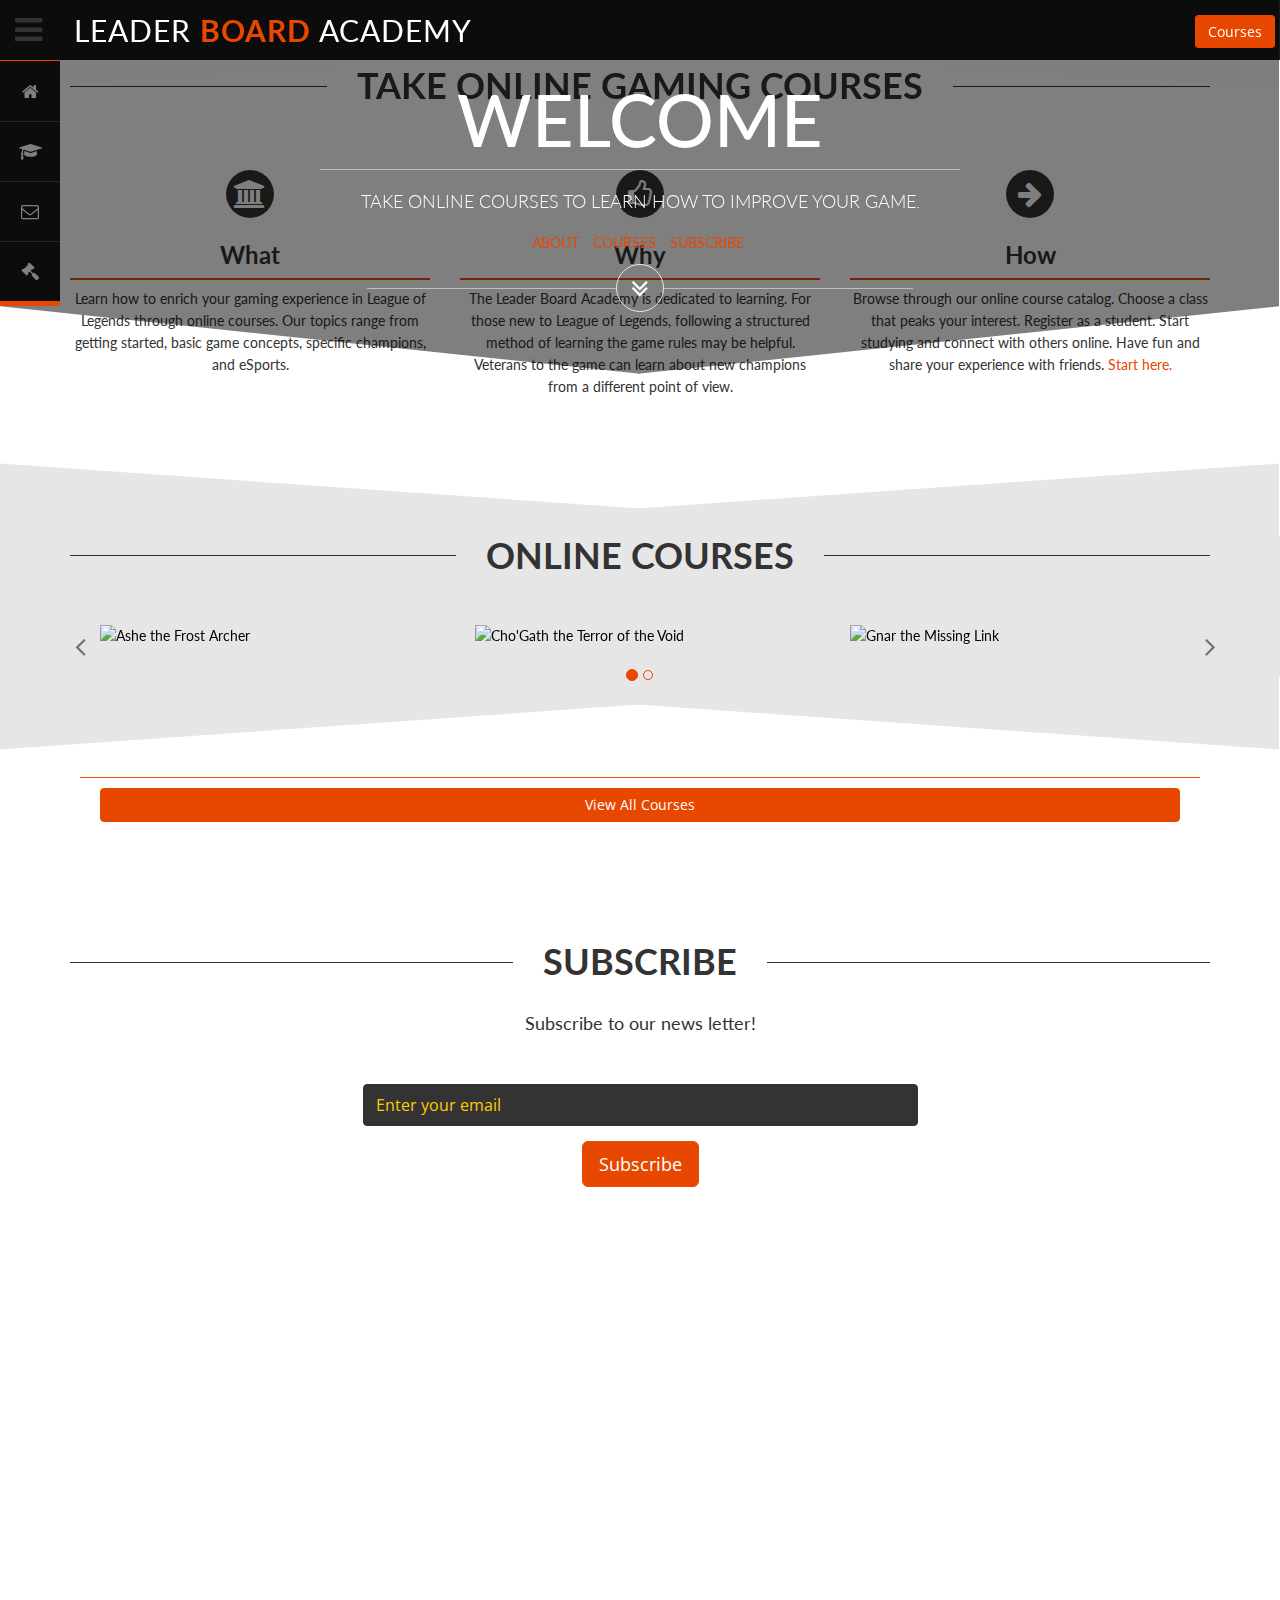
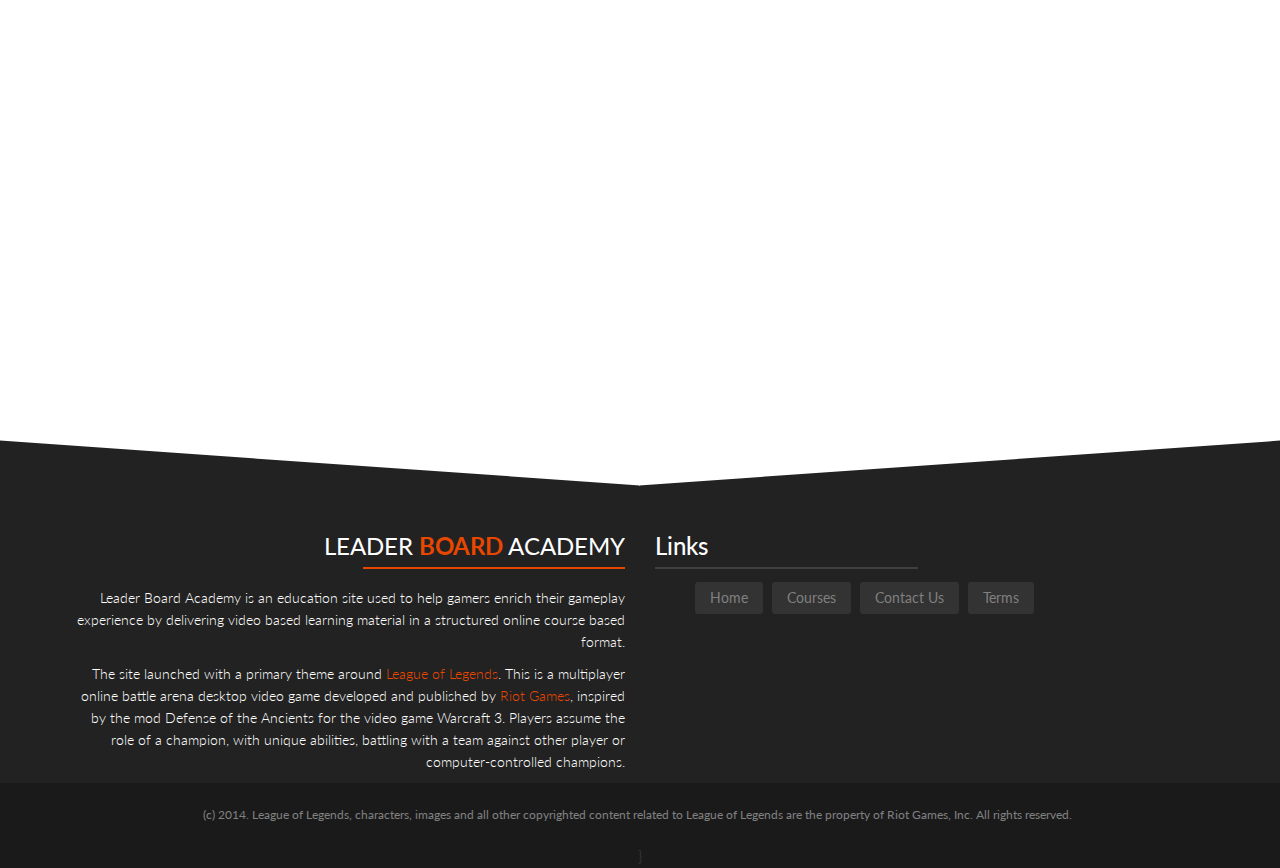
==== index.html @ 649f2a7d "Adding courses to the home page." ====
<!DOCTYPE html>
<html lang="en-US">
<head>

  

  
  <meta charset="utf-8">
  <meta http-equiv="X-UA-Compatible" content="IE=edge">
  <meta name="viewport" content="width=device-width, initial-scale=1.0">
  <title>Leader Board Academy - Take online courses for the multi-player online battle arena, League of Legends. Fans can learn about team strategies, single strategies, vs strategies or theories for specific champions or the game overall. Enhance your League of Legends strategy today!</title>
  <meta name="description" content="Take online courses for the multi-player online battle arena, League of Legends. Fans can learn about team strategies, single strategies, vs strategies or theories for specific champions or the game overall. Enhance your League of Legends strategy today!">
  <meta name="keyword" content="League of Legends,Course,Guides,Build,LoL,League of Legends Course,LoL Guides,Champion Course,Champion Guides,LoL Champions,Learn League of Legends,League of Legends Champion Courses">

  <!-- Favicons -->
  <link rel="icon" href="/assets/images/favicon.png" type="image/png">

  <!-- Styles -->
  <link rel="stylesheet" href="//fonts.googleapis.com/css?family=Lato:100,300,400,700,900,100italic,300italic,400italic,700italic,900italic" type="text/css" media="all" />
  <link rel="stylesheet" href="//fonts.googleapis.com/css?family=Open+Sans:300italic,400italic,600italic,700italic,400,300,600,700" type="text/css" media="all" />
  <link rel="stylesheet" href="//cdnjs.cloudflare.com/ajax/libs/font-awesome/4.1.0/css/font-awesome.min.css" type="text/css" media="all" />
  <link rel="stylesheet" href="//cdnjs.cloudflare.com/ajax/libs/twitter-bootstrap/3.2.0/css/bootstrap.min.css" type="text/css" media="all" />
  <link rel="stylesheet" href="//cdnjs.cloudflare.com/ajax/libs/fancybox/2.1.5/jquery.fancybox.min.css" type="text/css" media="all" />
  <link rel="stylesheet" href="//cdnjs.cloudflare.com/ajax/libs/animate.css/3.1.0/animate.min.css" type="text/css" media="all" />
  <link rel="stylesheet" href="//cdnjs.cloudflare.com/ajax/libs/jquery.bootstrapvalidator/0.5.0/css/bootstrapValidator.min.css" media="all" />
  <link rel="stylesheet" href="/assets/plugins/loltip-0.1.1/loltip.min.css" type="text/css" media="all" />
  <link rel="stylesheet" href="/assets/css/style.css" type="text/css" media="all" />

  <!-- Scripts -->
  <script type="text/javascript" src="/assets/js/script-head.js"></script>
  <!--[if lt IE 9]>
    <script type="text/javascript" src="//cdnjs.cloudflare.com/ajax/libs/html5shiv/3.7.2/html5shiv.min.js"></script>
    <![endif]-->
  
  
  

</head>
<body>

  

  
  <!-- NAVIGATION -->
  <!-- Main navigation -->
  <div role="navigation">
      <ul id="gn-menu" class="gn-menu-main">
        <li class="gn-trigger">
          <a class="gn-icon gn-icon-menu">
            <i class="fa fa-bars fa-2x"></i>
            <span>Menu</span>
          </a>
          <!-- Main menu -->
          <nav class="gn-menu-wrapper">
            <div class="gn-scroller">
              <ul class="gn-nav gn-menu">
                <li>
                  <div class="gn-selector"></div>
                  <a title="Home" href="http://www.leaderboardacademy.com">
                    <i class="fa fa-home"></i>&nbsp;
                    <span>Home</span>
                  </a>
                </li>
          
                <li>
                  <div class="gn-selector"></div>
                  <a title="Courses" href="http://courses.leaderboardacademy.com">
                    <i class="fa fa-graduation-cap"></i>&nbsp;
                    <span>Courses</span>
                  </a>
                </li>
          
          
          
          
          
          
          
                <li>
                  <div class="gn-selector"></div>
                  <a title="Contact Us" href="http://www.leaderboardacademy.com/contactus.html">
                    <i class="fa fa-envelope-o"></i>&nbsp;
                    <span>Contact Us</span>
                  </a>
                </li>
          
          
                <li>
                  <div class="gn-selector"></div>
                  <a title="Terms" href="http://www.leaderboardacademy.com/privacy.html">
                    <i class="fa fa-legal"></i>&nbsp;
                    <span>Terms</span>
                  </a>
                </li>
          
              </ul>
            </div>
          </nav>
        </li>
        <li>
          <a class="logo" title="Leader Board Academy" href="http://www.leaderboardacademy.com">
            Leader <span>Board</span> Academy
          </a>
        </li>
    
      
        <li class="navLogin">
          <a class="btn btn-primary navLoginButtonSmall" role="button" type="button" title="Courses" href="http://courses.leaderboardacademy.com">
          <i class="fa fa-graduation-cap"></i></a>
          <a class="btn btn-primary navLoginButtonLarge" role="button" type="button" title="Courses" href="http://courses.leaderboardacademy.com">Courses</a>
        </li>
      
    
    
      </ul>
  </div>
  <!-- NAVIGATION -->

    <div class="not-global-detect">

    <!-- CAROUSEL LANDING -->
    <div id="carousel-01-landing" class="carousel slide carousel-01-landing" data-ride="carousel">

      <!-- Indicators -->
      <ol class="carousel-indicators">
  
        <li data-target="#carousel-01-landing" data-slide-to="1" class="active"></li>
  
        <li data-target="#carousel-01-landing" data-slide-to="2" ></li>
  
        <li data-target="#carousel-01-landing" data-slide-to="3" ></li>
  
        <li data-target="#carousel-01-landing" data-slide-to="4" ></li>
  
        <li data-target="#carousel-01-landing" data-slide-to="5" ></li>
  
      </ol>

      <!-- Wrapper for slides -->
      <div class="carousel-inner">
  
        <div class="item active">
          <img src="http://na.leagueoflegends.com/sites/default/files/styles/scale_large/public/upload/art/teambuilder-wallpaper.jpg" alt="Team Builder" class="landing-carousel-img">
          <div class="carousel-caption">
            Team Builder by <a href="http://na.leagueoflegends.com/">Riot</a>
          </div>
        </div>
  
        <div class="item ">
          <img src="http://doubleupgaming.com/wp-content/uploads/2014/07/72-8159988955-22362.jpg" alt="This rise of ESports" class="landing-carousel-img">
          <div class="carousel-caption">
            This rise of ESports by <a href="http://doubleupgaming.com/rise-esports/">DoubleUpGaming</a>
          </div>
        </div>
  
        <div class="item ">
          <img src="http://cdn2.vox-cdn.com/assets/4742356/12353285283_0abdbaaae4_o-2040.jpg" alt="Fans and Prizes" class="landing-carousel-img">
          <div class="carousel-caption">
            Fans and Prizes by <a href="http://www.theverge.com/2014/7/11/5890907/can-video-games-be-sports">The Verge</a>
          </div>
        </div>
  
        <div class="item ">
          <img src="http://blogs-images.forbes.com/johngaudiosi/files/2012/11/bwc2-1.jpg" alt="Respect ESports" class="landing-carousel-img">
          <div class="carousel-caption">
            Respect ESports by <a href="http://www.forbes.com/sites/johngaudiosi/2012/11/25/blizzard-ceo-mike-morhaime-believes-mainstream-media-needs-to-respect-esports-and-pro-gamers/">Forbes</a>
          </div>
        </div>
  
        <div class="item ">
          <img src="http://image3.redbull.com/rbcom/010/2014-05-26/1331653984091_2/0010/1/800/533/2/best-female-pro-gamers.jpg" alt="Female pro gamers" class="landing-carousel-img">
          <div class="carousel-caption">
            Female pro gamers by <a href="http://www.redbull.com/uk/en/esports/stories/1331653983992/best-female-pro-gamers-starfcraft">Redbull</a>
          </div>
        </div>
  
      </div>

      <!-- Controls -->
      <a class="slider-landing-left-wrapper" href="#carousel-01-landing" data-slide="prev">
        <div class="slider-landing-left"><i class="fa fa-angle-left fa-2x"></i>
        </div>
      </a>
      <a class="slider-landing-right-wrapper" href="#carousel-01-landing" data-slide="next">
        <div class="slider-landing-right"><i class="fa fa-angle-right fa-2x"></i>
        </div>
      </a>

      <!-- Chevron for slider -->
      <div class="chevron-slider-wrapper">
        <div class="chevron-slider-landing"></div>
        <div class="chevron-slider-content text-center">
          <h1>WELCOME</h1>
          <!-- Individual style -->
          <div class="chevron-slider-separator"></div>
          <p>Take online courses to learn how to improve your game.</p>

          <div class="inner-navbar">
            <ul class="list-inline">
              <li><a class="scroll" href="#g-about">about</a></li>
              <li><a class="scroll" href="#g-courses">courses</a></li>
      
              <li><a class="scroll" href="#g-subscribe">subscribe</a></li>
            </ul>
          </div>

          <a href="#g-courses" class="scroll">
            <div class="btn-welcome">
              <span><i class="fa fa-angle-double-down fa-2x"></i>
              </span>
            </div>
          </a>
        </div>
      </div>
    </div>
    <!-- CAROUSEL LANDING -->
    <div class="chevron-top pointers-none"></div>

    <!-- about -->
    <section id="g-about">
      <div class="container">
        <h1 class="main-title">
          <span>Take Online Gaming Courses</span>
        </h1>
        <div class="row text-center features-stuff">
          <div class="col-lg-4 col-md-4 col-md-offset-0 col-sm-10 col-sm-offset-1 col-xs-10 col-xs-offset-1 hover-listener-for-icons featureEntry">
            <span class="fa-stack fa-2x">
              <i class="fa fa-circle fa-stack-2x"></i>
              <i class="fa fa-university fa-stack-1x fa-inverse"></i>
            </span>
            <h3>
              <strong>What</strong>
            </h3>
            <div class="separator-theme-color"></div>
            <p>Learn how to enrich your gaming experience in League of Legends through online courses. Our topics range from getting started, basic game concepts, specific champions, and eSports.</p>
          </div>
          <!--
          <div class="col-lg-3 col-md-3 col-sm-6 col-sm-offset-0 col-xs-10 col-xs-offset-1 hover-listener-for-icons featureEntry">
            <span class="fa-stack fa-2x">
              <i class="fa fa-circle fa-stack-2x"></i>
              <i class="fa fa-google fa-stack-1x fa-inverse"></i>
            </span>
            <h3>
              <strong>How</strong>
            </h3>
            <div class="separator-theme-color"></div>
            <p>We provide structured interactive content using tools built by Google for online education. Similar tools are used by major universities around the world to teach complicated academic topics.</p>
          </div>
          -->
          <div class="col-lg-4 col-md-4 col-md-offset-0 col-sm-10 col-sm-offset-1 col-xs-10 col-xs-offset-1 hover-listener-for-icons featureEntry">
            <span class="fa-stack fa-2x">
              <i class="fa fa-circle fa-stack-2x"></i>
              <i class="fa fa-thumbs-o-up fa-stack-1x fa-inverse"></i>
            </span>
            <h3>
              <strong>Why</strong>
            </h3>
            <div class="separator-theme-color"></div>
            <p>The Leader Board Academy is dedicated to learning. For those new to League of Legends, following a structured method of learning the game rules may be helpful. Veterans to the game can learn about new champions from a different point of view.</p>
          </div>
          <div class="col-lg-4 col-md-4 col-md-offset-0 col-sm-10 col-sm-offset-1 col-xs-10 col-xs-offset-1 hover-listener-for-icons featureEntry">
            <span class="fa-stack fa-2x">
              <i class="fa fa-circle fa-stack-2x"></i>
              <i class="fa fa-arrow-right fa-stack-1x fa-inverse"></i>
            </span>
            <h3>
              <strong>How</strong>
            </h3>
            <div class="separator-theme-color"></div>
            <p>Browse through our online course catalog. Choose a class that peaks your interest. Register as a student. Start studying and connect with others online. Have fun and share your experience with friends. <a href="http://courses.leaderboardacademy.com">Start here.</a> </p>
          </div>
        </div>
      </div>
    </section>
    <!-- about -->

  
    <!-- Courses -->
    <section id="g-courses" class="section-padded">
        <div class="chevron-slider-core">
            <div class="chevron-slider-top"></div>
            <div class="chevron-slider-bottom"></div>
            <div class="container">
              <h1 class="main-title">
                <span>Online Courses</span>
              </h1>
              <div id="carousel-02" class="carousel slide carousel-fade carousel-02" data-ride="carousel">
                  <!-- Wrapper for slides -->
                  <div class="carousel-inner text-center courseCarousel">
            
              
                    <!-- 1 : 0 : 0 -->
              
                    <div class="item active">
                      <div class="row">
              
                        <div class="col-md-4 col-sm-6 col-sm-offset-0 col-xs-10 col-xs-offset-1">
                          <div class="blog-topic-svg-invert svg-animation">
                            <div class="svg-hover" data-path-hover="M 0,250 370,250 430,100 370,0 0,0 z">
                              <figure>
                                <img alt="Ashe the Frost Archer" src="//ddragon.leagueoflegends.com/cdn/img/champion/splash/Ashe_1.jpg" class="courseCarouselImg" />
                                <svg viewBox="0 0 540 250" preserveAspectRatio="none">
                                  <path d="M 0 250 L 0 250 L 0 125 L 0 0 L 0 0 L 0 0 z " />
                                </svg>
                                <figcaption>
                                  <div class="topic-name">Ashe Learning Guide</div>
                                  <div class="topic-date">September 2014</div>
                                  <a href="http://courses.leaderboardacademy.com/1409i_lol_champ_ashe" class="btn btn-primary pull-left" role="button">Register</a>
                                </figcaption>
                              </figure>
                            </div>
                          </div>
                        </div>
              
            
              
                    <!-- 2 : 1 : 1 -->
              
                        <div class="col-md-4 col-sm-6 col-sm-offset-0 col-xs-10 col-xs-offset-1">
                          <div class="blog-topic-svg-invert svg-animation">
                            <div class="svg-hover" data-path-hover="M 0,250 370,250 430,100 370,0 0,0 z">
                              <figure>
                                <img alt="Cho'Gath the Terror of the Void" src="//ddragon.leagueoflegends.com/cdn/img/champion/splash/Chogath_1.jpg" class="courseCarouselImg" />
                                <svg viewBox="0 0 540 250" preserveAspectRatio="none">
                                  <path d="M 0 250 L 0 250 L 0 125 L 0 0 L 0 0 L 0 0 z " />
                                </svg>
                                <figcaption>
                                  <div class="topic-name">Cho'Gath Learning Guide</div>
                                  <div class="topic-date">September 2014</div>
                                  <a href="http://courses.leaderboardacademy.com/1409i_lol_champ_chogath" class="btn btn-primary pull-left" role="button">Register</a>
                                </figcaption>
                              </figure>
                            </div>
                          </div>
                        </div>
              
            
              
                    <!-- 3 : 2 : 2 -->
              
                        <div class="col-md-4 col-sm-6 col-sm-offset-0 col-xs-10 col-xs-offset-1">
                          <div class="blog-topic-svg-invert svg-animation">
                            <div class="svg-hover" data-path-hover="M 0,250 370,250 430,100 370,0 0,0 z">
                              <figure>
                                <img alt="Gnar the Missing Link" src="//ddragon.leagueoflegends.com/cdn/img/champion/splash/Gnar_1.jpg" class="courseCarouselImg" />
                                <svg viewBox="0 0 540 250" preserveAspectRatio="none">
                                  <path d="M 0 250 L 0 250 L 0 125 L 0 0 L 0 0 L 0 0 z " />
                                </svg>
                                <figcaption>
                                  <div class="topic-name">Gnar Learning Guide</div>
                                  <div class="topic-date">September 2014</div>
                                  <a href="http://courses.leaderboardacademy.com/1409i_lol_champ_gnar" class="btn btn-primary pull-left" role="button">Register</a>
                                </figcaption>
                              </figure>
                            </div>
                          </div>
                        </div>
              
                      <!-- close the div class='row' tag -->
                      </div>
                    <!-- close the div class='item' tag -->
                    </div>
              
            
              
                    <!-- 4 : 3 : 0 -->
              
                    <div class="item">
                      <div class="row">
              
                        <div class="col-md-4 col-sm-6 col-sm-offset-0 col-xs-10 col-xs-offset-1">
                          <div class="blog-topic-svg-invert svg-animation">
                            <div class="svg-hover" data-path-hover="M 0,250 370,250 430,100 370,0 0,0 z">
                              <figure>
                                <img alt="Braum the Heart of the Freljord" src="//ddragon.leagueoflegends.com/cdn/img/champion/splash/Braum_1.jpg" class="courseCarouselImg" />
                                <svg viewBox="0 0 540 250" preserveAspectRatio="none">
                                  <path d="M 0 250 L 0 250 L 0 125 L 0 0 L 0 0 L 0 0 z " />
                                </svg>
                                <figcaption>
                                  <div class="topic-name">Braum Learning Guide</div>
                                  <div class="topic-date">September 2014</div>
                                  <a href="http://courses.leaderboardacademy.com/1409i_lol_champ_braum" class="btn btn-primary pull-left" role="button">Register</a>
                                </figcaption>
                              </figure>
                            </div>
                          </div>
                        </div>
              
            
              
                    <!-- 5 : 4 : 1 -->
              
                        <div class="col-md-4 col-sm-6 col-sm-offset-0 col-xs-10 col-xs-offset-1">
                          <div class="blog-topic-svg-invert svg-animation">
                            <div class="svg-hover" data-path-hover="M 0,250 370,250 430,100 370,0 0,0 z">
                              <figure>
                                <img alt="Braum the Heart of the Freljord" src="//ddragon.leagueoflegends.com/cdn/img/champion/splash/MasterYi_1.jpg" class="courseCarouselImg" />
                                <svg viewBox="0 0 540 250" preserveAspectRatio="none">
                                  <path d="M 0 250 L 0 250 L 0 125 L 0 0 L 0 0 L 0 0 z " />
                                </svg>
                                <figcaption>
                                  <div class="topic-name">Master Yi Learning Guide</div>
                                  <div class="topic-date">September 2014</div>
                                  <a href="http://courses.leaderboardacademy.com/1409i_lol_champ_masteryi" class="btn btn-primary pull-left" role="button">Register</a>
                                </figcaption>
                              </figure>
                            </div>
                          </div>
                        </div>
               
                      <!-- close the div class='row' tag -->
                      </div>
                    <!-- close the div class='item' tag -->
                    </div>
              
            
                  </div>
                  <div class="clearfix"></div>
                  <!-- Indicators -->
                  <ol class="carousel-indicators">
            
              
              
                      <!-- 1 : 0 :  -->
              
                      <li data-target="#carousel-02" data-slide-to="0"  class="active" ></li>
              
            
              
              
                      <!-- 2 : 1 :  -->
              
            
              
              
                      <!-- 3 : 2 :  -->
              
            
              
              
                      <!-- 4 : 3 :  -->
              
                      <li data-target="#carousel-02" data-slide-to="1" ></li>
              
            
              
              
                      <!-- 5 : 4 :  -->
              
            
                  </ol>
                  <a class="left carousel-control" href="#carousel-02" data-slide="prev">
                      <span class="icon-prev"></span>
                  </a>
                  <a class="right carousel-control" href="#carousel-02" data-slide="next">
                      <span class="icon-next"></span>
                  </a>
              </div>
            </div>
        </div>
        <div class="section-description-theme-separator">
          <p><a href="http://courses.leaderboardacademy.com" role="button" class="btn btn-primary btn-block">View All Courses</a></p>
        </div>
    </section>
  

  

    <!-- subscribe -->
    <section id="g-subscribe" class="section-padded">
      <div class="container">
        <h1 class="main-title">
          <span>Subscribe</span>
        </h1>
        <p class="main-title-description">Subscribe to our news letter!</p>
        <div class="row">
          <div class="col-lg-6 col-lg-offset-3 col-sm-10 col-sm-offset-1 col-xs-10 col-xs-offset-1">
            
            <script>
              var subscribeFormConfig = {
                      url: "https://docs.google.com/forms/d/1GYnotvPUUFKDwEcqNNS6aGCVKhNjyBYx7m9PyBeLtNM/formResponse",
                      fields: [{fid:"email", gid:"entry.202709111"}],
                  };
            </script>
            <div class="formWrapper">
              <div id="lba-subscribe-sending" style="display:none;"><i class="fa fa-spinner fa-spin fa-5x"></i></div>
              <div id="lba-subscribe-complete" style="display:none;">You have succeessfully subscribed.</div>
              <form id="lba-subscribe"
                target="_self"
                class="lba-form-bv"
                action="javascript:return false;"
                data-bv-feedbackicons-valid="glyphicon glyphicon-ok"
                data-bv-feedbackicons-invalid="glyphicon glyphicon-remove"
                data-bv-feedbackicons-validating="glyphicon glyphicon-refresh"
                data-bv-submitbuttons="#lba-subscribe-send">
                <div class="form-group">
                  <input id="lba-subscribe-email"
                    name="lba-subscribe-email"
                    placeholder="Enter your email"
                    type="email"
                    class="form-control"
                    data-bv-notempty="true"
                    data-bv-notempty-message="This is required and cannot be empty"
                    data-bv-emailaddress="true"
                    data-bv-emailaddress-message="The email address is not a valid"
                    data-bv-stringlength="true"
                    data-bv-stringlength-max="75"
                    data-bv-stringlength-message="Must be less than %s characters long" />
                </div>
                <div class="text-center">
                  <input type="submit" value="Subscribe" class="btn btn-primary btn-lg btn-uppercase" id="lba-subscribe-send" onclick="javascript:postGForm('lba-subscribe', subscribeFormConfig);" />
                </div>
              </form>
            </div>
          </div>
        </div>
      </div>
    </section>

  
    <section class="section-padded">
      <div class="text-center">
        <script async src="//pagead2.googlesyndication.com/pagead/js/adsbygoogle.js"></script>
        <!-- adSlot300x600 -->
        <ins class="adsbygoogle"
             style="display:inline-block;width:300px;height:600px"
             data-ad-client="ca-pub-7829236600526870"
             data-ad-slot="1759593146"></ins>
        <script>
        (adsbygoogle = window.adsbygoogle || []).push({});
        </script>
      </div>
    </section>
  
  </div>

  
    <!-- footer -->
    <div class="clearfix"></div>
    <div class="chevron-bottom"></div>
    <section id="g-footer" class="footer invert-text">
      <div class="container">
        <div class="row">
          <div class="col-lg-6 col-sm-6 text-right">
            <h3 class="no-margin-btm">
              <a class="logo logoFooter" title="Leader Board Academy" href="http://www.leaderboardacademy.com">
                LEADER <span>BOARD</span> ACADEMY
              </a>
            </h3>
            <div class="row">
              <div class="col-lg-6 col-lg-offset-6">
                <div class="separator-theme-color"></div>
              </div>
            </div>
            <p><p>Leader Board Academy is an education site used to help gamers enrich their gameplay experience by delivering video based learning material in a structured online course based format.</p>
<p>The site launched with a primary theme around <a href="http://www.leagueoflegends.com" target="_blank">League of Legends</a>. This is a multiplayer online battle arena desktop video game developed and published by <a href="http://www.riotgames.com" target="_blank">Riot Games</a>, inspired by the mod Defense of the Ancients for the video game Warcraft 3. Players assume the role of a champion, with unique abilities, battling with a team against other player or computer-controlled champions.</p>
</p>
          </div>
          <div class="col-lg-6 col-sm-6">
            <h3 class="no-margin-btm">Links</h3>
            <div class="row">
              <div class="col-lg-6">
                <div class="separator-dark-color"></div>
              </div>
            </div>
            <ul class="follow-us">
              <li>
                <a title="Home" href="http://www.leaderboardacademy.com">
                  <div class="follow-title">Home</div>
                  <div class="follow-icon">
                    <i class="fa fa-home"></i>
                  </div>
                </a>
              </li>
        
              <li>
                <a title="Courses" href="http://courses.leaderboardacademy.com">
                  <div class="follow-title">Courses</div>
                  <div class="follow-icon">
                    <i class="fa fa-graduation-cap"></i>
                  </div>
                </a>
              </li>
        
        
        
        
        
        
        
              <li>
                <a title="Contact Us" href="http://www.leaderboardacademy.com/contactus.html">
                  <div class="follow-title">Contact Us</div>
                  <div class="follow-icon">
                    <i class="fa fa-envelope-o"></i>
                  </div>
                </a>
              </li>
        
        
              <li>
                <a title="Terms" href="http://www.leaderboardacademy.com/privacy.html">
                  <div class="follow-title">Terms</div>
                  <div class="follow-icon">
                    <i class="fa fa-legal"></i>
                  </div>
                </a>
              </li>
        
            </ul>
          </div>
        </div>
      </div>
    </section>

    <!-- SUB FOOTER -->
    <section class="footer-copyrights">
      <div class="container text-center">
        <ul class="copyrights list-inline">
          <li>
            <p>(c) 2014. League of Legends, characters, images and all other copyrighted content related to League of Legends are the property of Riot Games, Inc. All rights reserved. </p>
          </li>
    
    
    
        </ul>
      }
      </div>
    </section>
    <!-- SUB FOOTER -->

  <!-- http://cdnjs.com/ -->
    <script type="text/javascript" src="//cdnjs.cloudflare.com/ajax/libs/jquery/1.11.1/jquery.min.js"></script>
    <script type="text/javascript" src="//cdnjs.cloudflare.com/ajax/libs/jquery-migrate/1.2.1/jquery-migrate.min.js"></script>
    <script type="text/javascript" src="/assets/plugins/animate/jquery.inview.min.js"></script>
    <script type="text/javascript" src="//cdnjs.cloudflare.com/ajax/libs/twitter-bootstrap/3.2.0/js/bootstrap.min.js"></script>
    <script type="text/javascript" src="//cdnjs.cloudflare.com/ajax/libs/fancybox/2.1.5/jquery.fancybox.pack.js"></script>
    <script type="text/javascript" src="//cdnjs.cloudflare.com/ajax/libs/jquery-mousewheel/3.1.11/jquery.mousewheel.min.js"></script>
    <script type="text/javascript" src="//cdnjs.cloudflare.com/ajax/libs/fancybox/2.1.5/helpers/jquery.fancybox-media.js"></script>
    <script type="text/javascript" src="//cdnjs.cloudflare.com/ajax/libs/modernizr/2.8.2/modernizr.min.js"></script>
    <script type="text/javascript" src="/assets/plugins/gn-menu/js/classie.min.js"></script>
    <script type="text/javascript" src="/assets/plugins/gn-menu/js/gnmenu.min.js"></script>
    <script type="text/javascript" src="//cdnjs.cloudflare.com/ajax/libs/snap.svg/0.3.0/snap.svg-min.js"></script>
    <script type="text/javascript" src="//cdnjs.cloudflare.com/ajax/libs/retina.js/1.3.0/retina.min.js"></script>
    <script type="text/javascript" src="//cdnjs.cloudflare.com/ajax/libs/jquery.ba-bbq/1.2.1/jquery.ba-bbq.min.js"></script>
    <script type="text/javascript" src="//cdnjs.cloudflare.com/ajax/libs/jquery.bootstrapvalidator/0.5.0/js/bootstrapValidator.min.js"></script>
    <script type="text/javascript" src="/assets/plugins/loltip-0.1.1/loltip-custom.min.js"></script>
    <script type="text/javascript" src="/assets/js/script-body.js"></script>
    

    <script>
        (function(i,s,o,g,r,a,m){i['GoogleAnalyticsObject']=r;i[r]=i[r]||function(){
        (i[r].q=i[r].q||[]).push(arguments)},i[r].l=1*new Date();a=s.createElement(o),
        m=s.getElementsByTagName(o)[0];a.async=1;a.src=g;m.parentNode.insertBefore(a,m)
        })(window,document,'script','//www.google-analytics.com/analytics.js','ga');
        ga('create', 'UA-54007039-1', 'auto');
        ga('require', 'displayfeatures');
        ga('send', 'pageview');
    </script>


    <noscript><iframe src="//www.googletagmanager.com/ns.html?id=GTM-WGTHM7"
    height="0" width="0" style="display:none;visibility:hidden"></iframe></noscript>
    <script>(function(w,d,s,l,i){w[l]=w[l]||[];w[l].push({'gtm.start':
    new Date().getTime(),event:'gtm.js'});var f=d.getElementsByTagName(s)[0],
    j=d.createElement(s),dl=l!='dataLayer'?'&l='+l:'';j.async=true;j.src=
    '//www.googletagmanager.com/gtm.js?id='+i+dl;f.parentNode.insertBefore(j,f);
    })(window,document,'script','dataLayer','GTM-WGTHM7');</script>


  

</body>
</html>
---- assets/plugins/loltip-0.1.1/loltip.min.css ----
a.loltip-anchor{text-transform:capitalize}.loltip{-moz-border-radius:5px;-moz-box-shadow:1px 1px 3px 1px rgba(0,0,0,0.15);-webkit-border-radius:5px;-webkit-box-shadow:1px 1px 3px 1px rgba(0,0,0,0.15);background:rgba(0,0,0,.93);border:0 solid transparent;border-radius:5px;box-shadow:1px 1px 3px 1px rgba(0,0,0,0.15);color:#FFF;direction:ltr;display:none;font-family:'Lucida Grande',sans-serif;font-size:11px;font-weight:700;left:-28000px;line-height:16px;max-width:600px;min-width:50px;padding:0;position:absolute;text-shadow:0 1px #000;top:-28000px}.loltip .loltip-content{padding:6px 10px}.loltip .loltip-tip{margin:0 auto;overflow:hidden;z-index:10}.loltip .loltip-tip .loltip-vml{behavior:url(#default#VML);display:inline-block;visibility:visible}.loltip .loltip-tip canvas{left:0;top:0}.loltip .loltip-tip,.loltip .loltip-tip .loltip-vml,.loltip .loltip-tip canvas{background:transparent;border:0 dashed transparent;color:#123456;position:absolute}.loltip-content{overflow:hidden;padding:5px 9px;position:relative;text-align:left;word-wrap:break-word}.loltip .lt-kbd{border:1px solid #aaa;box-shadow:1px 0 1px 0 #eee,0 2px 0 2px #eee,0 2px 0 3px #aaa;-webkit-border-radius:3px;-moz-border-radius:3px;border-radius:3px;margin:2px 3px;padding:1px 5px;font-size:10px}.loltip-content .lt-img-ip{display:inline-block;position:relative;top:4px;width:16px;height:16px;background-size:contain;background:url('[data-uri]') no-repeat}.loltip-content .lt-img-rp{display:inline-block;position:relative;top:4px;width:16px;height:16px;background-size:contain;background:url('[data-uri]') no-repeat}.loltip-content .lt-img-attack{display:inline-block;width:19px;height:19px;background-size:contain;background:url('[data-uri]') no-repeat}.loltip-content .lt-img-defense{display:inline-block;width:19px;height:19px;background-size:contain;background:url('[data-uri]') no-repeat}.loltip-content .lt-img-magic{display:inline-block;width:19px;height:19px;background-size:contain;background:url('[data-uri]') no-repeat}.loltip-content .lt-img-diff{display:inline-block;width:19px;height:19px;background-size:contain;background:url('[data-uri]') no-repeat}.loltip-content .lt-item{max-width:300px}.loltip-content .lt-info{color:#3a87ad}.loltip-content .lt-img img,.loltip-content .lt-img .lt-im{border:solid #777 1px}.loltip-content .lt-pull-right{float:right}.loltip-content .lt-build-from{text-align:center}.loltip-content .lt-build-from[data-depth="1"]{display:none}.loltip-content .lt-build-from img{height:32px;border:solid #777 1px}.loltip-content .lt-build-from .lt-build-from img{height:20px;margin:2px}.loltip-content .lt-name{color:#fff;font-size:18px;margin-top:8px}.loltip-content .lt-quick-description{font-size:12px;color:#fff;font-weight:normal}.loltip-content .lt-description{margin-top:4px;font-weight:normal}.loltip-content .lt-tags{margin-top:4px}.loltip-content .lt-tags .lt-tag{font-weight:normal;color:#fff;padding-right:6px}.loltip-content .lt-cost .lt-gold{color:#d8ad00;padding-right:12px}.loltip-content .lt-powered-by{margin:14px 0 8px;text-align:center}.loltip-content .lt-powered-by .lt-url{color:#d8ad00}.loltip-content .lt-item .lt-cost{margin-top:4px;display:none}.loltip-content .lt-item .lt-cost[data-purchasable="true"]{display:block}.loltip-content .lt-item .lt-cost div{display:inline-block}.loltip-content .lt-champion .lt-left{float:left}.loltip-content .lt-champion .lt-right{float:right}.loltip-content .lt-champion .lt-intro{clear:both}.loltip-content .lt-champion .lt-img img{color:#fff;font-style:italic;width:66px;float:left;margin-right:12px}.loltip-content .lt-champion .lt-name a{text-decoration:none;color:#fff}.loltip-content .lt-champion .lt-title{color:#fff;font-style:italic;text-transform:capitalize}.loltip-content .lt-champion .lt-plays{margin:8px 0;font-weight:normal}.loltip-content .lt-champion .lt-plays .lt-role{font-weight:bold;color:#d8ad00;text-transform:uppercase}.loltip-content .lt-champion .lt-info{clear:both;margin:8px 0}.loltip-content .lt-champion .lt-info .lt-stat{margin:0 0 2px 0;width:280px;line-height:8px}.loltip-content .lt-champion .lt-info .lt-i{display:inline-block;background-repeat:no-repeat;height:8px;width:8px;float:left;margin-right:4px}.loltip-content .lt-champion .lt-info [class^="lt-img-"]{height:14px;width:14px;background-size:contain}.loltip-content .lt-champion .lt-info .lt-line-graphs{border:solid #444 1px;width:210px;background-color:#000;padding:6px 0 2px 4px}.loltip-content .lt-champion .lt-info .lt-p-bar{width:184px;display:inline-block;line-height:14px}.loltip-content .lt-champion .lt-info .lt-p-bar .lt-p-bar-fill{border:solid #808080 1px;height:14px;display:inline-block}.loltip-content .lt-champion .lt-info .lt-attack .lt-p-bar-fill{background-image:-webkit-gradient(linear,left top,left bottom,color-stop(0,#5c1f1f),color-stop(0.5,#4d0a0a));background-image:-o-linear-gradient(bottom,#5c1f1f 0,#4d0a0a 50%);background-image:-moz-linear-gradient(bottom,#5c1f1f 0,#4d0a0a 50%);background-image:-webkit-linear-gradient(bottom,#5c1f1f 0,#4d0a0a 50%);background-image:-ms-linear-gradient(bottom,#5c1f1f 0,#4d0a0a 50%);background-image:linear-gradient(to bottom,#5c1f1f 0,#4d0a0a 50%)}.loltip-content .lt-champion .lt-info .lt-defense .lt-p-bar-fill{background-image:-webkit-gradient(linear,left top,left bottom,color-stop(0,#163a16),color-stop(0.5,#002801));background-image:-o-linear-gradient(bottom,#163a16 0,#002801 50%);background-image:-moz-linear-gradient(bottom,#163a16 0,#002801 50%);background-image:-webkit-linear-gradient(bottom,#163a16 0,#002801 50%);background-image:-ms-linear-gradient(bottom,#163a16 0,#002801 50%);background-image:linear-gradient(to bottom,#163a16 0,#002801 50%)}.loltip-content .lt-champion .lt-info .lt-magic .lt-p-bar-fill{background-image:-webkit-gradient(linear,left top,left bottom,color-stop(0,#1b3556),color-stop(0.5,#062347));background-image:-o-linear-gradient(bottom,#1b3556 0,#062347 50%);background-image:-moz-linear-gradient(bottom,#1b3556 0,#062347 50%);background-image:-webkit-linear-gradient(bottom,#1b3556 0,#062347 50%);background-image:-ms-linear-gradient(bottom,#1b3556 0,#062347 50%);background-image:linear-gradient(to bottom,#1b3556 0,#062347 50%)}.loltip-content .lt-champion .lt-info .lt-difficulty .lt-p-bar-fill{background-image:-webkit-gradient(linear,left top,left bottom,color-stop(0,#411a52),color-stop(0.5,#300542));background-image:-o-linear-gradient(bottom,#411a52 0,#300542 50%);background-image:-moz-linear-gradient(bottom,#411a52 0,#300542 50%);background-image:-webkit-linear-gradient(bottom,#411a52 0,#300542 50%);background-image:-ms-linear-gradient(bottom,#411a52 0,#300542 50%);background-image:linear-gradient(to bottom,#411a52 0,#300542 50%)}.loltip-content .lt-data{float:right;width:auto;margin-left:8px}.loltip-content .lt-data table{border:solid #444 1px;width:210px;background-color:#000;border-collapse:collapse;border-spacing:0}.loltip-content .lt-data table tr.lt-row-o td{background-color:#101010}.loltip-content .lt-data table tr.lt-row-e td{background-color:#151515}.loltip-content .lt-data table tr td{padding:1px 6px 1px 4px;white-space:nowrap;color:#fff;font-size:11px}.loltip-content .lt-data i{font-weight:normal;font-style:normal;color:#5cb85c}.loltip-content .lt-data em{font-weight:normal;font-style:normal;color:#d8ad00}.loltip-content .lt-champion .lt-cost{clear:both}.loltip-content .lt-champion .lt-cost .lt-rp,.loltip-content .lt-champion .lt-cost .lt-ip{display:inline-block;width:auto}.loltip-content .lt-champion .lt-released{float:right;line-height:22px}.loltip-content .lt-champion .lt-released .lt-date{color:#fff}.loltip-content .lt-rune .lt-img{width:64px;float:left;margin-right:8px}.loltip-content .lt-rune .lt-img img{width:64px;height:64px}.loltip-content .lt-rune .lt-intro{float:left;padding:0;width:320px}.loltip-content .lt-rune .lt-name{display:inline-block;word-wrap:break-word;margin:0 0 8px;line-height:20px}.loltip-content .lt-rune .lt-intel{color:#3a87ad;text-transform:capitalize;max-width:380px}.loltip-content .lt-rune .lt-intel i{font-weight:normal;font-style:normal;color:#5cb85c}.loltip-content .lt-rune .lt-intel .lt-cap{color:#eee;font-weight:normal}.loltip-content .lt-rune .lt-intel .lt-cap i{color:#eee;font-weight:normal}.loltip-content .lt-rune .lt-cost{margin:4px 0 0 0}.loltip-content .lt-mastery .lt-img{width:64px;float:left;margin-right:8px}.loltip-content .lt-mastery .lt-img img{width:64px;height:64px}.loltip-content .lt-mastery .lt-intro{float:left;padding:0;width:320px}.loltip-content .lt-mastery .lt-name{display:inline-block;word-wrap:break-word;margin:0 0 8px;line-height:20px}.loltip-content .lt-mastery .lt-intel{color:#3a87ad;max-width:380px;padding-left:17px;text-indent:-17px}.loltip-content .lt-mastery .lt-intel .lt-points{color:#d8ad00;padding-right:4px}.loltip-content .lt-mastery .lt-intel[data-points="0"]{display:none}.loltip-content .lt-mastery .lt-intel i{font-weight:normal;font-style:normal;color:#5cb85c}.loltip-content .lt-mastery .lt-intel .lt-disclaimer{font-weight:normal;font-style:normal;color:#fff;font-size:90%;display:block;margin-top:4px;padding-left:0;text-indent:0}.loltip-content .lt-mastery .lt-tree{text-transform:lowercase}.loltip-content .lt-spell .lt-img{float:left;margin-right:8px}.loltip-content .lt-spell .lt-img .lt-im{width:64px}.loltip-content .lt-spell .lt-intro{float:left;padding:0;width:320px}.loltip-content .lt-spell .lt-name{display:inline-block;word-wrap:break-word;line-height:20px;margin:0 0 8px}.loltip-content .lt-spell .lt-intel{color:#3a87ad;margin:0 0 4px 0}.loltip-content .lt-spell .lt-intel i{font-weight:normal;font-style:normal;color:#5cb85c}.loltip-content .lt-spell .lt-lvl{display:inline-block;margin-left:16px}.loltip-content .lt-spell .lt-lvl i{font-weight:normal;font-style:normal;color:#5cb85c}.loltip-content .lt-spell .lt-cooldown{display:inline-block}.loltip-content .lt-spell .lt-cooldown i{font-weight:normal;font-style:normal;color:#5cb85c}.loltip-content .lt-ability .lt-passive-img{display:none}.loltip-content .lt-ability .lt-spell-img{display:inline-block}.loltip-content .lt-ability[data-key="passive"] .lt-passive-img,.loltip-content .lt-ability[data-key="Passive"] .lt-passive-img{display:inline-block}.loltip-content .lt-ability[data-key="passive"] .lt-spell-img,.loltip-content .lt-ability[data-key="Passive"] .lt-spell-img{display:none}.loltip-content .lt-ability .lt-kbd{position:relative;top:-8px;float:right;font-weight:normal;font-size:14px;text-transform:uppercase}.loltip-content .lt-ability[data-key="passive"] .lt-kbd,.loltip-content .lt-ability[data-key="Passive"] .lt-kbd{display:none}.loltip-content .lt-ability .lt-img{float:left;margin-right:8px}.loltip-content .lt-ability .lt-intro{float:left;padding:0;width:320px}.loltip-content .lt-ability .lt-intel{color:#fff;text-transform:capitalize;max-width:380px}.loltip-content .lt-ability .lt-intel i{font-weight:normal;font-style:normal;color:#5cb85c}.loltip-content .lt-ability .lt-intel .lt-ad{color:#ff8c00}.loltip-content .lt-ability .lt-intel .lt-ap{color:#9f9}
---- assets/css/style.css ----
@charset "UTF-8";#gcb-nav-y{float:left;margin:0 0 120px;width:16%}#gcb-nav-y.gcb-nav-full{width:100%}#gcb-nav-y ul{list-style:none;margin:0}#gcb-nav-y ul ul{border-top:1px solid #e0e0e0;margin:8px 0 -8px;list-style:none}#gcb-nav-y li a,#gcb-nav-y li.active li a{font-weight:normal;color:#15C}#gcb-nav-y li{border-bottom:1px solid #e0e0e0;font-size:13px;padding:7px 0}#gcb-nav-y li,#gcb-nav-y li.active a,#gcb-nav-y li.active li,#gcb-nav-y li.active li.active a{font-weight:bold}#gcb-nav-y li li{margin:0 0 0 0}#gcb-nav-y+.gcb-article{float:right;width:82.8220858896%}#gcb-nav-y+.gcb-article>:first-child{margin-top:0}.gcb-aux{margin:auto;max-width:978px}#gcb-header,#gcb-footer{margin:0 -15px}#gcb-header{background:#f5f5f5;background-image:-moz-linear-gradient(top, #fafafa, #f5f5f5);background-image:-webkit-linear-gradient(top, #fafafa, #f5f5f5);background-image:-webkit-gradient(linear, left top, left bottom, color-stop(0, #fafafa), color-stop(1, #f5f5f5));filter:"progid:DXImageTransform.Microsoft.gradient(startColorStr=#fafafa,EndColorStr=#f5f5f5)";background-image:linear-gradient(top, #fafafa, #f5f5f5);border-bottom:1px solid #ebebeb;color:#91959c;padding:17px 15px 5px}#gcb-header img{padding:0 3px 0 0;position:relative;top:-1px;vertical-align:middle}#gcb-header a{color:#91959c;text-decoration:none}#gcb-footer{background:#f5f5f5;color:#666;text-align:center}#gcb-footer-local{background:#f9f9f9;border-top:1px solid #f5f5f5;padding-top:0;padding-bottom:0}#gcb-footer-global{border-top:1px solid #ebebeb;font-size:11px;line-height:1.8;list-style:none}#gcb-footer-global ul{margin:0}#gcb-footer-global li{display:inline;font-weight:bold}#gcb-footer-global li a{font-weight:normal}#gcb-footer-global li+li::before{content:"·";padding:0 3px}.gcb-aside{border:1px solid;-moz-border-radius:4px;-webkit-border-radius:4px;border-radius:4px;margin:10px 0;padding:10px;position:relative;top:-1px}.gcb-aside>:first-child{margin-top:0}.gcb-aside>:last-child{margin-bottom:0}.gcb-aside{background:#f9f9f9;border-color:#f2f2f2}#gcb-signature{clear:both;margin:120px auto 0;max-width:978px;min-height:4px}#gcb-left-nav-toggle{float:right;display:none}#gcb-left-nav-toggle a.gcb-button span.show{display:inline}#gcb-left-nav-toggle a.gcb-button.show span.show{display:none}#gcb-left-nav-toggle a.gcb-button span.hide{display:none}#gcb-left-nav-toggle a.gcb-button.show span.hide{display:inline}.gcb-breadcrumb{font-size:11px;margin:0 0 20px;min-height:28px;overflow:hidden}.gcb-breadcrumb li{float:left;height:28px;line-height:2.4;list-style:none}.gcb-breadcrumb li a{margin:0 5px 0 0;padding:1px 0 0}.gcb-breadcrumb li+li:before{content:"›";padding:0 6px 0 3px}.gcb-button-box{text-align:center;overflow:hidden}.gcb-activity-contents{text-align:left}.gcb-assessment-contents{text-align:left}.gcb-nav ul{font-family:"open sans",arial,sans-serif}.gcb-button{background-color:#666;background-image:-moz-linear-gradient(top, #777, #555);background-image:-webkit-linear-gradient(top, #777, #555);background-image:linear-gradient(top, #777, #555);background-position:left bottom;background-repeat:repeat-x;border:1px solid #505050;-moz-border-radius:2px;-webkit-border-radius:2px;border-radius:2px;-moz-box-shadow:0 1px 1px rgba(0,0,0,0.2);-webkit-box-shadow:0 1px 1px rgba(0,0,0,0.2);box-shadow:0 1px 1px rgba(0,0,0,0.2);color:white;display:inline-block;font-family:"open sans",arial,sans-serif;font-size:13px;font-weight:600;line-height:1.54;padding:4px 7px;text-align:center;text-shadow:0 1px rgba(0,0,0,0.1);-moz-transition:all .218s ease-in;-webkit-transition:all .218s ease-in;transition:all .218s ease-in}.gcb-button[disabled],.gcb-button[disabled]:hover{background:none;background-image:-moz-linear-gradient(top, rgba(226,226,226,0.14), rgba(34,34,34,0.14));background-image:-webkit-linear-gradient(top, rgba(226,226,226,0.14), rgba(34,34,34,0.14));background-image:linear-gradient(top, rgba(226,226,226,0.14), rgba(34,34,34,0.14));border-color:#f3f3f3;color:#b8b8b8}.gcb-button-large{width:200px;height:48px;line-height:48px;font-size:150%;margin:12px}a.gcb-button{color:#fff !important;text-decoration:none}button.gcb-button{margin:0;overflow:visible;white-space:normal}button.gcb-button::-moz-focus-inner{border:0;padding:0}.gcb-button:hover,.gcb-button:focus{border-color:#404040;background-image:-moz-linear-gradient(top, #444, #111);background-image:-webkit-linear-gradient(top, #444, #111);background-image:linear-gradient(top, #444, #111)}.gcb-button:focus{outline:0}.gcb-button:active{-moz-box-shadow:inset 0 1px 2px rgba(0,0,0,0.3);-webkit-box-shadow:inset 0 1px 2px rgba(0,0,0,0.3);box-shadow:inset 0 1px 2px rgba(0,0,0,0.3)}a.gcb-button-action,button.gcb-button-action{float:right;margin-left:8px}#gcb-nav-x{background-color:#4D5B76;background-image:linear-gradient(top, #6c7a95, #4d5b76);background-image:-moz-linear-gradient(top, #6c7a95, #4d5b76);background-image:-ms-linear-gradient(top, #6c7a95, #4d5b76);background-image:-webkit-linear-gradient(top, #6c7a95, #4d5b76);margin:0px -15px 8px -15px;padding:0 15px}#gcb-nav-x ul{height:50px;list-style:none;margin:0;position:relative}#gcb-nav-x.gcb-complex ul{height:50px}#gcb-nav-x li,#gcb-nav-x li a{color:#fff}#gcb-nav-x li{float:left;font-size:15px;line-height:1.33;margin:0 30px 0 0;padding:13px 0 17px;text-shadow:0 -1px 1px #555d72}#gcb-nav-x li.active a{font-weight:bold}#gcb-nav-x li{margin:0 15px 0 0;text-shadow:none}.gcb-cols{margin:0 -1.53374233129%;width:103.067484663%}.gcb-cols:after{clear:both;content:" ";display:block;height:0;visibility:hidden}.gcb-col-1{width:5.35714285714%;float:left;margin:0 1.4880952381% 20px}.gcb-col-2{width:16.4285714286%;float:left;margin:0 1.4880952381% 20px}.gcb-col-3{float:left;width:26.4285714286%;margin:0 1.78571428571% 20px}.gcb-col-4{float:left;width:36.4285714286%;margin:0 1.4880952381% 20px}.gcb-col-5{float:left;width:46.4285714286%;margin:0 1.4880952381% 20px}.gcb-col-6{float:left;width:56.0238095238%;margin:0 1.4880952381% 20px}.gcb-col-7{float:left;width:66.4285714286%;margin:0 1.78571428571% 20px}.gcb-col-8{float:left;width:76.4285714286%;margin:0 1.4880952381% 20px}.gcb-col-9{float:left;width:72.0238095238%;margin:0 1.4880952381% 20px}.gcb-col-11{float:left;width:88.6904761905%;margin:0 1.4880952381% 20px}.gcb-next-button a,.gcb-prev-button a{float:left;height:24px;line-height:24px;position:relative;color:#444;text-decoration:none}.gcb-next-button a{padding:10px 10px 10px 20px}.gcb-prev-button a{padding:10px 20px 10px 10px}.gcb-next-button a:after,.gcb-prev-button a:after{content:"";top:0;border-width:22px 22px 22px 22px;border-style:solid;position:absolute;width:0px;height:0px}.gcb-next-button a:after{border-color:transparent transparent transparent #f0f0f0;right:-44px}.gcb-prev-button a:after{border-color:transparent #f0f0f0 transparent transparent;left:-44px}.gcb-next-button,.gcb-prev-button{background-color:#f0f0f0;background-position:left bottom;background-repeat:repeat-x;-moz-box-shadow:0 1px 1px rgba(0,0,0,0.2);-webkit-box-shadow:0 1px 1px rgba(0,0,0,0.2);box-shadow:0 1px 1px rgba(0,0,0,0.2);display:inline-block;font-family:"open sans", arial, sans-serif;font-size:20px;position:relative;-moz-transition:all .218s ease-in;-webkit-transition:all .218s ease-in;transition:all .218s ease-in}.gcb-next-button{-moz-border-radius:10px 0px 0px 10px;-webkit-border-radius:10px 0px 0px 10px;border-radius:10px 0px 0px 10px;float:right;margin:5px 40px 5px 0}.gcb-prev-button{-moz-border-radius:0px 10px 10px 0px;-webkit-border-radius:0px 10px 10px 0px;border-radius:0px 10px 10px 0px;float:left;margin:5px 0 5px 40px}.gcb-title-header{border:solid #babcc0;border-width:0 0 0 1px;float:left;font-family:"open sans", arial, sans-serif;font-size:27px;font-weight:300;line-height:1.52;margin:0;padding:0 12px;text-shadow:0 1px 1px #fff;white-space:nowrap}.gcb-course-image{float:left;font-size:27px;font-weight:300;line-height:1.52;margin:0;padding:0 12px 0 0;text-shadow:0 1px 1px #fff;white-space:nowrap}.gcb-product-headers-large{color:#dd4b39;font-family:"open sans",arial,sans-serif;font-size:25px;font-weight:normal;margin:10px 7px}.gcb-product-headers,.gcb-bio-headers{font-family:"open sans",arial,sans-serif;font-size:16px;font-weight:normal;margin:.4em 0 0;margin:10px 7px}.gcb-bio-headers{float:right}.gcb-schedule-headers{font-size:20px;font-weight:normal;margin:10px 7px}.gcb-top-content{margin:0px 20px;font-size:16px;font-weight:200;line-height:20px}#gcb-main-article{padding-bottom:20px}.gcb-unit-header{border-bottom:2px dotted #e0e0e0;font-size:30px;letter-spacing:-1px;line-height:1;margin:0;padding-bottom:10px}.gcb-unit-description{font-size:14px;font-weight:100;padding-left:2em}.gcb-lesson-title{font-size:23px;margin:0px;text-align:left}.gcb-lesson-content{margin-left:10px;text-align:left}.gcb-video-container{position:relative;padding-bottom:56.25%;padding-top:30px;height:0;overflow:hidden}.gcb-video-container iframe,.gcb-video-container object,.gcb-video-container embed{position:absolute;top:0;left:0;width:100%;height:100%}.gcb-student-data-table tbody tr td{border-collapse:collapse;vertical-align:middle;width:18%}table.gcb-student-data-table{width:100%}.gcb-progress-icon{margin:2px;opacity:0.7;vertical-align:text-top}.gcb-progress-empty{display:inline-block;height:12px;margin:0;width:17px}.gcb-progress-none{display:none}.gcb-progress-icon-holder{float:left;width:20px}.gcb-lesson-title-with-progress{margin-left:20px}.gcb-activity-title-with-progress{margin-left:35px}.gcb-lesson-title-no-progress{margin-left:2px}.gcb-activity-title-no-progress{margin-left:17px}#gcb-nav-y.left-menu{border-top:1px solid;-moz-border-radius:4px;-webkit-border-radius:4px;border-radius:4px;border-color:#f2f2f2;margin:9px 0 120px 0}#gcb-nav-y.left-menu .gcb-top-content{font-size:11px;line-height:normal;margin:0px}#gcb-nav-y.left-menu #gcb-lesson-container{margin:0px;padding:0px;width:100%;font-size:11px;line-height:normal;display:none}#gcb-nav-y.left-menu #gcb-lesson-container.expanded{display:block}#gcb-nav-y.left-menu #gcb-lesson-container>li{padding-left:12px}#gcb-nav-y.left-menu li{font-size:11px;line-height:normal}#gcb-nav-y.left-menu li.gcb-unit-title{background-color:#f9f9f9;cursor:pointer;padding-left:2px}#gcb-nav-y.left-menu li.gcb-unit-title.expanded{background-color:#ffffff}#gcb-nav-y.left-menu li.gcb-assessment-as-lesson{margin:0;padding-left:2px}#gcb-nav-y.left-menu li.gcb-assessment-as-lesson.active p.gcb-top-content{font-weight:bold}.gcb-grayed{color:gray;font-weight:normal}.gcb-grayed-active{font-weight:bold}.gcb-border-box{border:1px solid black;margin:20px;padding:10px}.gcb-pull-left{float:left}.gcb-pull-right{float:right}.gcb-align-left{text-align:left}#gcb-nav-x .gcb-pull-right{float:right}.gcb-section-division{top-margin:30px;border-bottom:solid 1px #999999}.gcb-reg-form-label{display:block;font-weight:bold;padding:0}.gcb-explorer-list{margin-left:10px}.gcb-explorer-list-item{border-bottom:1px solid #e0e0e0;list-style:none}a.gcb-explorer-course-title{color:#dd4b39}.gcb-explorer-button{float:right;margin-top:5px}.gcb-profile-padding{padding-right:20px}.gcb-error-tag{background-color:#ccc;border-radius:3px;color:red;font-weight:bold;padding:0 5px}.clearfix:after{visibility:hidden;display:block;content:"";clear:both;height:0}.gcb-html-hook-edit{border:2px dashed #40DA9D;display:inline}ul .gcb-html-hook-edit{display:flex;float:left}.gcb-html-hook-edit:hover{cursor:pointer;background-color:#A0EDBF;border:2px solid #40DA9D}div#base-before-navbar-ends{float:right}.gcb-jinja-context{background-color:#EEE;padding:10px;font-family:monospace;font-size:xx-small}.gcb-last-location{background-color:#DEF}html.hide-controls{padding:0}html.hide-controls,html.hide-controls body,html.hide-controls body>.is-wrapper,html.hide-controls body>.is-wrapper>.gcb-aux,html.hide-controls body>.is-wrapper>.gcb-aux>#gcb-main,html.hide-controls body>.is-wrapper>.gcb-aux>#gcb-main>#gcb-main-article,html.hide-controls body>.is-wrapper>.gcb-aux>#gcb-main>#gcb-main-article>.gcb-aside{height:100%;width:100%}html.hide-controls .gcb-aux{max-width:none}html.hide-controls .gcb-aside{margin:0;padding:0;border:none;overflow:auto}html.hide-controls #gcb-main-article{padding-bottom:0}html.hide-controls #base-after-body-tag-begins,html.hide-controls #gcb-header,html.hide-controls #gcb-nav-x,html.hide-controls #gcb-nav-y,html.hide-controls #base-after-top-content-ends,html.hide-controls #gcb-breadcrumb,html.hide-controls #gcb-edit-unit-button,html.hide-controls #gcb-unit-header,html.hide-controls #gcb-nav-button-box,html.hide-controls #gcb-edit-lesson-button,html.hide-controls #base-after-main-content-ends,html.hide-controls #gcb-signature,html.hide-controls #gcb-footer,html.hide-controls #base-before-body-tag-ends,html.hide-lesson-title #lesson-title{display:none}.gcb-butterbar-container{position:absolute;text-align:center;width:100%;left:0px;z-index:999;visibility:hidden}.gcb-butterbar-container.fixed{position:fixed}.gcb-butterbar{text-align:center;padding:0 16px;background:#FFFFB7;border:1px solid #BFBA26;margin-bottom:-35px;position:relative;display:inline-block;-webkit-border-radius:4px;-moz-border-radius:4px;border-radius:4px;opacity:0;left:-1000%}.gcb-butterbar-dashboard{margin-top:5px}.gcb-butterbar.shown{opacity:1;visibility:visible;left:0}.gcb-butterbar a,.gcb-butterbar p{margin-bottom:0;margin-top:0;line-height:29px;font-size:11px;display:inline}.gcb-butterbar a{color:#424027;text-decoration:underline;z-index:1002;position:relative}#gcb-butterbar-close{color:#888888;text-decoration:none;font-weight:bold;margin-left:5px;font-size:13px;cursor:default}#gcb-butterbar-close:hover{color:#555555}/*! fancyBox v2.1.5 fancyapps.com | fancyapps.com/fancybox/#license */.fancybox-close,.fancybox-prev span,.fancybox-next span,.fancybox-title{opacity:0;-webkit-transition:all 0.3s ease-out;-moz-transition:all 0.3s ease-out;-ms-transition:all 0.3s ease-out;-o-transition:all 0.3s ease-out;transition:all 0.3s ease-out}.fancybox-prev span{left:-18px}.fancybox-next span{right:-18px}.fancybox-opened .fancybox-skin{-webkit-box-shadow:none;-moz-box-shadow:none;box-shadow:none}.fancybox-title-float-wrap{margin-bottom:-15px}.fancybox-title-float-wrap .child{background:#e84700;-webkit-border-radius:5px;-moz-border-radius:5px;border-radius:5px;text-shadow:none}.fancybox-close{top:-18px;right:9px;margin-right:-18px}.fancybox-wrap:hover .fancybox-close,.fancybox-wrap:hover .fancybox-prev span,.fancybox-wrap:hover .fancybox-next span,.fancybox-wrap:hover .fancybox-title{opacity:1}a{color:#E84700}::selection{color:#fff;background:#E84700}::-moz-selection{color:#fff;background:#E84700}.section-description-theme-separator{border-top:1px solid #E84700}.text-theme-color{color:#E84700}.logo span{color:#E84700}.gn-menu-wrapper{border-top:1px solid #E84700}.gn-menu{border-bottom:5px solid #E84700}.gn-selector{background:#E84700}.gn-selector:after,.gn-selector::after{border-left:10px solid #E84700}input.gn-search{color:#E84700}.icon-nav:hover{background:#E84700 !important;color:#fff}.gn-search::-webkit-input-placeholder{color:#E84700}.gn-search:-moz-placeholder{color:#E84700}.gn-search::-moz-placeholder{color:#E84700}.gn-search:-ms-input-placeholder{color:#E84700}.no-touch .gn-icon-menu i{color:#E84700}.no-touch .gn-icon-menu.gn-selected:hover i,.gn-icon-menu.gn-selected i{color:#fff}.no-touch .gn-icon-menu.gn-selected:hover,.gn-icon-menu.gn-selected{background:#E84700;color:#fff}.carousel-indicators li{border:1px solid #E84700}.carousel-indicators .active{background-color:#E84700}.carousel-control:hover,.carousel-control:focus{color:#E84700}.carousel-caption a:hover{color:#E84700}.slider-landing-left-wrapper:hover .slider-landing-left:after{border-bottom:100px solid #E84700}.slider-landing-right-wrapper:hover .slider-landing-right:after{border-right:400px solid #E84700}.btn-welcome:hover span{background:#E84700;border:1px solid #E84700}.element-landing-left:after{border-bottom:100px solid #E84700}.element-landing-right:after{border-right:400px solid #E84700}.video-controls a:hover{background:#E84700}.outside-controls-for-slider a:hover,.outside-controls-for-slider a.hover{background:#E84700}.btn-primary{background-color:#E84700;border-color:#E84700}.btn-primary:hover,.btn-primary:focus,.btn-primary:active,.btn-primary.active,.open .dropdown-toggle.btn-primary{background-color:#E84700;border-color:#E84700}figcaption .btn-primary:hover,figcaption .btn-primary:focus,figcaption .btn-primary:active,figcaption .btn-primary.active{color:#E84700;background-color:#fff;border-color:#fff}.btn-primary.disabled,.btn-primary[disabled],fieldset[disabled] .btn-primary,.btn-primary.disabled:hover,.btn-primary[disabled]:hover,fieldset[disabled] .btn-primary:hover,.btn-primary.disabled:focus,.btn-primary[disabled]:focus,fieldset[disabled] .btn-primary:focus,.btn-primary.disabled:active,.btn-primary[disabled]:active,fieldset[disabled] .btn-primary:active,.btn-primary.disabled.active,.btn-primary[disabled].active,fieldset[disabled] .btn-primary.active{background-color:#E84700;border-color:#E84700;opacity:0.5}.btn-primary .badge{color:#E84700;background-color:#fff}.svg-animation svg path{fill:#E84700}.hover-listener-for-icons:hover .fa-circle{color:#E84700}.about-social-icons li{color:#E84700}.about-social-icons a:hover .fa-inverse{color:#E84700}.portfolio-thumb-svg figcaption a:hover .fa-inverse{color:#E84700}.portfolio-thumb-svg-invert svg path{fill:#000}.portfolio-thumb-svg-invert .open-image{color:#E84700}.portfolio-thumb-svg-invert figcaption a:hover .fa-inverse{color:#E84700}.pricing-title{color:#E84700}.pricing-stuff li:before{color:#E84700}.pricing-stuff li:hover{background:#E84700 !important}.topic-date{color:#fff}.blog-topic-svg-invert .topic-date{border-color:#E84700}.blog-topic-svg-invert svg path{fill:#000}.topic-title-date,.topic-title-comments{color:#E84700}.nav-tabs-circle>li>a:hover{background-color:#E84700}.nav-tabs-circle>li.active>a,.nav-tabs-circle>li.active>a:hover,.nav-tabs-circle>li.active>a:focus{background-color:#E84700}.gmap-overlay-marker i{color:#E84700 !important}.form-control:focus{border-color:#E84700}.success-message{background:#E84700}.has-error{color:#E84700}.follow-us li:hover{background:#E84700}.footer-navigation li a:hover{color:#E84700}.separator-theme-color{background:#E84700}.quote-full{width:auto}.quote-text:before,.quote-text:after{background:#E84700}.tooltip-inner{background-color:#E84700}.tooltip.top .tooltip-arrow{border-top-color:#E84700}.tooltip.top-left .tooltip-arrow{border-top-color:#E84700}.tooltip.top-right .tooltip-arrow{border-top-color:#E84700}.tooltip.right .tooltip-arrow{border-right-color:#E84700}.tooltip.left .tooltip-arrow{border-left-color:#E84700}.tooltip.bottom .tooltip-arrow{border-bottom-color:#E84700}.tooltip.bottom-left .tooltip-arrow{border-bottom-color:#E84700}.tooltip.bottom-right .tooltip-arrow{border-bottom-color:#E84700}.global-mobile-on .detect-mobile{background:#E84700}.tp-bullets.simplebullets.goddess .bullet{border:1px solid #E84700}.tp-bullets.simplebullets.goddess .bullet.selected{background:#E84700}.searchForm .btn-search{color:#E84700}ul.tagList li{background:#E84700}@media (max-width: 639px){.carousel-02 .carousel-caption{background:#E84700}}@media (max-width: 479px){.reply:before{background:#E84700}}.fancybox-title-float-wrap .child{background:#E84700}@media only screen and (-webkit-min-device-pixel-ratio: 1.5), only screen and (min--moz-device-pixel-ratio: 1.5), only screen and (min-device-pixel-ratio: 1.5){#fancybox-loading,.fancybox-close,.fancybox-prev span,.fancybox-next span{background-size:44px 152px}}html,body{background:#fff;font-family:'Lato', 'Open Sans', sans-serif;-webkit-text-size-adjust:100%;-ms-text-size-adjust:100%;font-weight:normal;font-style:normal;font-size:14px;line-height:22px;color:#333333}a{color:#e84700;-webkit-transition:all 0.3s ease-out;-moz-transition:all 0.3s ease-out;-ms-transition:all 0.3s ease-out;-o-transition:all 0.3s ease-out;transition:all 0.3s ease-out}a:hover,a:focus{color:#333;text-decoration:none;outline:none}img{max-width:100%;height:auto}.pointers-none{pointer-events:none}.container{min-width:290px}.section-padded{padding-top:80px;padding-bottom:20px}.section-description,.section-description-theme-separator{margin:40px 80px 0;padding:10px 20px;text-align:center}.section-description-theme-separator{border-top:1px solid #e84700}.btn,.form-control,.portfolio-thumb-description,.tooltip,.blog-topics li div{font-family:'Open Sans'}.text-theme-color{color:#e84700}.text-white-color{color:#fff}.main-title{text-align:center;text-transform:uppercase;margin:20px 80px;overflow:hidden;font-weight:700}.main-title span{display:inline-block;position:relative}.main-title span:before,.main-title span:after{content:'';position:absolute;height:1px;border-top:1px solid #333;top:50%;width:612px}.main-title span:before{right:100%;margin-right:30px}.main-title span:after{left:100%;margin-left:30px}.main-title-description{text-align:center;font-size:18px;margin:30px}.logo{font-size:30px;font-weight:normal;color:#fff}.logo span{color:#e84700;font-weight:bold}a.logo:hover{color:#fff}*,*:after,*::before{-webkit-box-sizing:border-box;-moz-box-sizing:border-box;box-sizing:border-box}.gn-menu-main .logo{margin-left:-16px}.gn-menu-main,.gn-menu-main ul{margin:0;padding:0;background:rgba(0,0,0,0.9);color:#bfbfbf;text-transform:none;font-weight:300;line-height:60px;-webkit-transition:all 0.3s ease-out;-moz-transition:all 0.3s ease-out;-ms-transition:all 0.3s ease-out;-o-transition:all 0.3s ease-out;transition:all 0.3s ease-out}.gn-menu-main{position:fixed;top:0;left:0;width:100%;height:60px;font-size:16px;z-index:999}.gn-menu-main a{display:block;height:100%;text-decoration:none;cursor:pointer}.no-touch .gn-menu-main a:hover,.no-touch .gn-menu li.gn-search-item:hover,.no-touch .gn-menu li.gn-search-item:hover a{background:transparent;color:white}.gn-menu-main>li{display:block;float:left;height:100%;text-align:center}.gn-menu-main li.gn-trigger{position:relative;width:60px;-webkit-touch-callout:none;-webkit-user-select:none;-khtml-user-select:none;-moz-user-select:none;-ms-user-select:none;user-select:none}.gn-menu-main>li>a{padding:0 30px;text-transform:uppercase;letter-spacing:1px}.gn-menu-main:after{display:table;clear:both;content:""}.gn-menu-wrapper{position:fixed;top:60px;bottom:0;left:0;overflow:hidden;width:60px;border-top:1px solid #e84700;background:transparent;left:-60px;-webkit-transition:all 0.3s ease-out;-moz-transition:all 0.3s ease-out;-ms-transition:all 0.3s ease-out;-o-transition:all 0.3s ease-out;transition:all 0.3s ease-out}.gn-scroller .gn-nav>li>a{padding:inherit}.gn-scroller .gn-nav>li>a:hover,.gn-scroller .gn-nav>li>a:focus{text-decoration:none;background-color:inherit}.gn-scroller{position:absolute;overflow-y:scroll;width:375px;height:100%}.gn-menu{border-bottom:5px solid #e84700;text-align:left;font-size:18px}.gn-menu li,.gn-menu li a{position:relative;text-transform:uppercase;color:#808080}.gn-menu li i{width:60px;text-align:center}.gn-menu li a span{padding-left:15px}.gn-selector{position:absolute;top:0;left:-70px;width:60px;height:60px;background:#e84700;-webkit-transition:all 0.2s ease-out;-moz-transition:all 0.2s ease-out;-ms-transition:all 0.2s ease-out;-o-transition:all 0.2s ease-out;transition:all 0.2s ease-out}.gn-selector:after,.gn-selector::after{position:absolute;top:0;left:100%;content:'';width:0;height:0;border-top:30px solid transparent;border-bottom:30px solid transparent;border-left:10px solid #e84700}.gn-menu li:hover .gn-selector{left:-55px}.gn-menu li.active a{color:#fff}.gn-menu li.active .gn-selector{left:0}.gn-menu li:not(:first-child),.gn-menu li li{box-shadow:inset 0 1px rgba(255,255,255,0.1)}.gn-submenu li{overflow:hidden;height:0;-webkit-transition:height 0.3s;-moz-transition:height 0.3s;transition:height 0.3s}.gn-submenu li a{color:#666}input.gn-search{position:relative;z-index:10;padding-left:75px;outline:none;border:none;background:transparent;color:#e84700;font-weight:300;font-family:'Lato', Arial, sans-serif;cursor:pointer}.icon-nav{display:block;background:transparent}.icon-nav:hover{background:#e84700;color:#fff}.icon-nav i{line-height:60px}.gn-search::-webkit-input-placeholder{color:#e84700}.gn-search:-moz-placeholder{color:#e84700}.gn-search::-moz-placeholder{color:#e84700}.gn-search:-ms-input-placeholder{color:#e84700}.gn-search:focus::-webkit-input-placeholder,.no-touch .gn-menu li.gn-search-item:hover .gn-search:focus::-webkit-input-placeholder{color:transparent}input.gn-search:focus{cursor:text}.no-touch .gn-menu li.gn-search-item:hover input.gn-search{color:#fff}.no-touch .gn-menu li.gn-search-item:hover .gn-search::-webkit-input-placeholder{color:#fff}.no-touch .gn-menu li.gn-search-item:hover .gn-search:-moz-placeholder{color:#fff}.no-touch .gn-menu li.gn-search-item:hover .gn-search::-moz-placeholder{color:#fff}.no-touch .gn-menu li.gn-search-item:hover .gn-search:-ms-input-placeholder{color:#fff}.gn-menu-main a.gn-icon-search{position:absolute;top:0;left:0;height:60px}.gn-icon::before{display:inline-block;width:60px;text-align:center;text-transform:none;font-weight:normal;font-style:normal;font-variant:normal;font-family:'FontAwesome';line-height:1;speak:none;-webkit-font-smoothing:antialiased}.gn-icon span{width:0;height:0;display:block;overflow:hidden}.gn-icon-menu{width:60px}.gn-icon-menu i{line-height:60px;margin-left:-15px}.no-touch .gn-icon-menu i{color:#e84700}.no-touch .gn-icon-menu.gn-selected:hover i,.gn-icon-menu.gn-selected i{color:#fff}.no-touch .gn-icon-menu.gn-selected:hover,.gn-icon-menu.gn-selected{background:#e84700;color:#fff}.gn-menu-wrapper.gn-open-all,.gn-menu-wrapper.gn-open-part{left:0;-webkit-transition:all 0.3s ease-out;-moz-transition:all 0.3s ease-out;-ms-transition:all 0.3s ease-out;-o-transition:all 0.3s ease-out;transition:all 0.3s ease-out}.gn-menu-wrapper.gn-open-all{width:340px}.gn-menu-wrapper.gn-open-all .gn-submenu li{height:60px}@media screen and (max-width: 422px){.gn-menu-wrapper.gn-open-all{left:0;width:100%}.gn-menu-wrapper.gn-open-all .gn-scroller{width:130%}}.carousel-indicators li{border:1px solid #e84700}.carousel-indicators-fixed{bottom:10px !important}.carousel-indicators .active{background-color:#e84700}.carousel-control{font-size:20px;color:#000;text-shadow:none}.carousel-control.left,.carousel-control.right{background-image:none;background-image:none;filter:none}.carousel-control:hover,.carousel-control:focus{color:#e84700;opacity:1}.carousel-control .icon-prev{left:10px}.carousel-control .icon-next{right:0}.carousel-control .icon-prev,.carousel-control .icon-next{width:20px;height:20px;margin-top:-10px;margin-left:-10px;font-family:'FontAwesome'}.carousel-control .icon-prev:before{content:'\f104'}.carousel-control .icon-next:before{content:'\f105'}.carousel-caption{font-family:'Open Sans'}.carousel-caption a{color:inherit}.carousel-caption a:hover{color:#e84700}.carousel-fade .item{-webkit-transition:.7s ease-in-out opacity;-moz-transition:.7s ease-in-out opacity;-ms-transition:.7s ease-in-out opacity;-o-transition:.7s ease-in-out opacity;transition:.7s ease-in-out opacity;left:0 !important}.carousel-fade .active.left,.carousel-fade .active.right{opacity:0;z-index:2}.carousel-01-landing .carousel-inner>.item>img,.carousel-01-landing .carousel-inner>.item>a>img{display:block;width:100%;height:auto}.slider-landing-left-wrapper,.slider-landing-right-wrapper{position:absolute;width:400px;max-width:45%;height:100%;overflow:hidden;top:0;left:0}.slider-landing-right-wrapper{right:0;left:auto}.slider-landing-left,.slider-landing-right{position:absolute;bottom:0;width:100%;height:0;overflow:hidden}.slider-landing-left{padding-bottom:25%}.slider-landing-right{padding-top:100%}.slider-landing-left:after,.slider-landing-right:after{content:'';display:block;width:0;height:0;opacity:0.5;-webkit-transition:all .5s ease-in-out;-moz-transition:all .5s ease-in-out;-ms-transition:all .5s ease-in-out;-o-transition:all .5s ease-in-out;transition:all .5s ease-in-out}.slider-landing-left-wrapper:hover .slider-landing-left:after,.slider-landing-left-wrapper:hover .slider-landing-left i,.slider-landing-right-wrapper:hover .slider-landing-right:after,.slider-landing-right-wrapper:hover .slider-landing-right i{opacity:1}.slider-landing-left-wrapper:hover .slider-landing-left:after{border-bottom:100px solid #e84700}.slider-landing-right-wrapper:hover .slider-landing-right:after{border-right:400px solid #e84700}.slider-landing-left:after{border-right:400px solid transparent;border-bottom:100px solid #000}.slider-landing-right:after{margin-top:-100px;border-top:100px solid transparent;border-right:400px solid #000}.slider-landing-left i,.slider-landing-right i{position:absolute;color:#fff;bottom:40%;left:30px;opacity:0.25;z-index:9;-webkit-transition:all 1s ease-in-out;-moz-transition:all 1s ease-in-out;-ms-transition:all 1s ease-in-out;-o-transition:all 1s ease-in-out;transition:all 1s ease-in-out}.slider-landing-right i{bottom:10%;right:30px;left:auto}.carousel-01-landing .carousel-indicators{bottom:25px}.carousel-01-landing .carousel-caption{bottom:-30px;color:#808080;text-shadow:none;font-size:16px}.chevron-slider-wrapper{z-index:50;height:300px;position:absolute;top:0;left:0;width:100%}.chevron-slider-landing{position:absolute;top:0;left:0;text-align:center;height:400px;width:100%;margin-top:-60px;opacity:0.5;-webkit-transition:all 0.8s ease-in-out;-moz-transition:all 0.8s ease-in-out;-ms-transition:all 0.8s ease-in-out;-o-transition:all 0.8s ease-in-out;transition:all 0.8s ease-in-out}.chevron-slider-landing:before,.chevron-slider-landing:after{content:'';position:absolute;top:0;left:0;height:100%;width:50%;background:#000;-webkit-transform:skew(0deg, 6deg);-moz-transform:skew(0deg, 6deg);-ms-transform:skew(0deg, 6deg);-o-transform:skew(0deg, 6deg);transform:skew(0deg, 6deg)}.chevron-slider-landing:after{right:1px;left:auto;width:calc(50% + 1px);-webkit-transform:skew(0deg, -6deg);-moz-transform:skew(0deg, -6deg);-ms-transform:skew(0deg, -6deg);-o-transform:skew(0deg, -6deg);transform:skew(0deg, -6deg)}.chevron-slider-content{position:absolute;width:100%;top:60px;left:0;opacity:1;-webkit-transition:all 0.8s ease-in-out;-moz-transition:all 0.8s ease-in-out;-ms-transition:all 0.8s ease-in-out;-o-transition:all 0.8s ease-in-out;transition:all 0.8s ease-in-out;pointer-events:none}.chevron-slider-content h1{font-size:72px;color:#fff}.chevron-slider-separator{height:1px;background:rgba(255,255,255,0.5);width:50%;margin:0 auto}.chevron-slider-content p{text-transform:uppercase;font-weight:300;color:#fff;font-size:18px;margin:20px 0}.btn-welcome{text-align:center}.btn-welcome span{display:inline-block;position:relative;width:48px;height:48px;border-radius:50%;background:transparent;border:1px solid rgba(255,255,255,0.8);-webkit-transition:all 0.3s ease-in-out;-moz-transition:all 0.3s ease-in-out;-ms-transition:all 0.3s ease-in-out;-o-transition:all 0.3s ease-in-out;transition:all 0.3s ease-in-out}.btn-welcome:hover span{background:#e84700;border:1px solid #e84700}.btn-welcome span i{line-height:48px;color:#fff}.btn-welcome span:before,.btn-welcome span:after{content:'';position:absolute;height:1px;border-top:1px solid rgba(255,255,255,0.5);top:50%;width:250px}.btn-welcome span:before{right:100%}.btn-welcome span:after{left:100%}.not-global-detect .chevron-slider-wrapper .chevron-slider-landing{opacity:0.5;top:0}.not-global-detect .chevron-slider-wrapper .chevron-slider-content{opacity:1;pointer-events:inherit}.not-global-detect .chevron-slider-wrapper:hover .chevron-slider-landing{opacity:0.8}.not-global-detect .carousel-01-landing:hover .chevron-slider-landing{top:-400px}.not-global-detect .chevron-slider-wrapper:hover .chevron-slider-landing{top:0 !important}.not-global-detect .carousel-01-landing:hover .chevron-slider-content{opacity:0}.not-global-detect .chevron-slider-wrapper:hover .chevron-slider-content{opacity:1 !important}.chevron-slider-wrapper .chevron-slider-landing{opacity:0;top:-400px}.chevron-slider-wrapper .chevron-slider-content{opacity:0}.video-landing{position:relative}.element-landing-left-wrapper,.element-landing-right-wrapper{position:absolute;width:400px;max-width:45%;height:100%;overflow:hidden;top:-30px;left:0;pointer-events:none}.element-landing-right-wrapper{right:0;left:auto}.element-landing-left,.element-landing-right{position:absolute;bottom:0;width:100%;height:0;overflow:hidden}.element-landing-left{padding-bottom:25%}.element-landing-right{padding-top:100%}.element-landing-left:after,.element-landing-right:after{content:'';display:block;width:0;height:0;opacity:1}.element-landing-left:after{border-right:400px solid transparent;border-bottom:100px solid #e84700}.element-landing-right:after{margin-top:-100px;border-top:100px solid transparent;border-right:400px solid #e84700}.iframe-block{position:absolute;width:100%;height:100%;top:0;left:0}.not-global-detect .video-landing:hover .chevron-slider-landing{top:-400px}.not-global-detect .video-landing:hover .chevron-slider-content{opacity:0}.video-controls{position:absolute;top:60px;right:0;padding:10px;z-index:9999;text-align:center;opacity:0;-webkit-transition:all 0.3s ease-out;-moz-transition:all 0.3s ease-out;-ms-transition:all 0.3s ease-out;-o-transition:all 0.3s ease-out;transition:all 0.3s ease-out}.video-controls:hover{opacity:1}.video-controls a,.video-controls a:focus,.video-controls a:active,.video-controls a.active{color:#fff;background:#000;border:none;display:inline-block;opacity:0.5}.video-controls a:hover{background:#e84700;opacity:1}.carousel-02{position:relative;max-width:950px;margin:0 auto;top:-120px}.carousel-02 .carousel-caption{color:#808080;text-shadow:none;bottom:-30px}.chevron-slider-core{position:relative;margin-top:150px;margin-bottom:100px;width:100%;height:300px;background:#e6e6e6}.chevron-slider-top{position:absolute;top:0;text-align:center;height:100px;width:100%;margin-top:-50px}.chevron-slider-top:before,.chevron-slider-top:after{content:'';position:absolute;top:0;left:0;height:100%;width:50%;background:#e6e6e6;-webkit-transform:skew(0deg, 4deg);-moz-transform:skew(0deg, 4deg);-ms-transform:skew(0deg, 4deg);-o-transform:skew(0deg, 4deg);transform:skew(0deg, 4deg)}.chevron-slider-top:after{right:1px;left:auto;width:calc(50% + 1px);-webkit-transform:skew(0deg, -4deg);-moz-transform:skew(0deg, -4deg);-ms-transform:skew(0deg, -4deg);-o-transform:skew(0deg, -4deg);transform:skew(0deg, -4deg)}.chevron-slider-bottom{position:absolute;bottom:0;text-align:center;height:100px;width:100%;margin-bottom:-50px}.chevron-slider-bottom:before,.chevron-slider-bottom:after{content:'';position:absolute;bottom:0;left:0;height:100%;width:50%;background:#e6e6e6;-webkit-transform:skew(0deg, -4deg);-moz-transform:skew(0deg, -4deg);-ms-transform:skew(0deg, -4deg);-o-transform:skew(0deg, -4deg);transform:skew(0deg, -4deg)}.chevron-slider-bottom:after{right:1px;left:auto;width:calc(50% + 1px);-webkit-transform:skew(0deg, 4deg);-moz-transform:skew(0deg, 4deg);-ms-transform:skew(0deg, 4deg);-o-transform:skew(0deg, 4deg);transform:skew(0deg, 4deg)}.carousel-03 .carousel-indicators{bottom:-20px}.outside-controls-for-slider{text-align:center;padding-bottom:30px}.outside-controls-for-slider a{position:relative;display:inline-block;margin:3px;width:32px;height:32px;background:#333;border-radius:50%;font-size:28px;color:#fff}.outside-controls-for-slider a:hover,.outside-controls-for-slider a.hover{background:#e84700}.outside-control-for-slider-left:after,.outside-control-for-slider-right:after{position:absolute;width:32px;height:32px;left:-2px;top:4px;font-family:'FontAwesome';content:'\f104'}.outside-control-for-slider-right:after{left:2px;content:'\f105'}.revolution-landing{position:relative}.revolution-landing-left-wrapper,.revolution-landing-right-wrapper{position:absolute;width:400px;max-width:45%;height:100%;overflow:hidden;top:0;left:0;pointer-events:none;z-index:98}.revolution-landing-right-wrapper{right:0;left:auto}.revolution-landing-left,.revolution-landing-right{position:absolute;bottom:0;width:100%;height:0;overflow:hidden}.revolution-landing-left{padding-bottom:25%}.revolution-landing-right{padding-top:100%}.chevron-for-revolution{z-index:99}.tp-bullets.simplebullets.goddess .bullet{cursor:pointer;position:relative;background:transparent;width:12px;height:12px;margin-right:0px;float:left;margin-top:0px;margin-left:5px;border-radius:50%;border:1px solid #e84700}.tp-bullets.simplebullets.goddess .bullet.selected{background:#e84700}.tp-bullets.simplebullets.goddess .bullet.last{margin-right:3px}.tp-leftarrow.default,.tp-rightarrow.default{z-index:100;cursor:pointer;position:relative;width:40px;height:40px;background:none;color:#fff;font-size:40px;line-height:40px;text-align:center;font-family:'FontAwesome'}.tp-leftarrow.default:before{content:'\f104'}.tp-rightarrow.default:before{content:'\f105'}.gds-caption-01{width:36%;height:25.5%}.gds-caption-02{width:36.4%;height:20.4%}.gds-caption-largetext,.gds-caption-bigtext,.gds-caption-mediumtext{font-family:"Open Sans"}.gds-caption-largetext{font-size:48px;font-weight:300}.gds-caption-bigtext{font-size:30px}.gds-caption-mediumtext{font-size:24px;font-weight:300}.tp-caption a{color:inherit}.tp-caption a:hover{color:inherit}.rainy-landing{position:relative}.btn-inline .btn{margin:0 5px;margin-bottom:10px}.btn-default{color:#fff;background-color:#333;border-color:#333}.btn-default:hover,.btn-default:focus,.btn-default:active,.btn-default.active,.open .dropdown-toggle.btn-default{color:#fff;background-color:#333;border-color:#333}figcaption .btn{margin-top:5px}figcaption .btn-default:hover,figcaption .btn-default:focus,figcaption .btn-default:active,figcaption .btn-default.active{color:#333;background-color:#fff;border-color:#fff}.btn-default:active,.btn-default.active,.open .dropdown-toggle.btn-default{background-image:none}.btn-default.disabled,.btn-default[disabled],fieldset[disabled] .btn-default,.btn-default.disabled:hover,.btn-default[disabled]:hover,fieldset[disabled] .btn-default:hover,.btn-default.disabled:focus,.btn-default[disabled]:focus,fieldset[disabled] .btn-default:focus,.btn-default.disabled:active,.btn-default[disabled]:active,fieldset[disabled] .btn-default:active,.btn-default.disabled.active,.btn-default[disabled].active,fieldset[disabled] .btn-default.active{background-color:#333;border-color:#333;opacity:0.5}.btn-default .badge{color:#333;background-color:#fff}.btn-primary{background-color:#e84700;border-color:#e84700}.btn-primary:hover,.btn-primary:focus,.btn-primary:active,.btn-primary.active,.open .dropdown-toggle.btn-primary{background-color:#ba3a00;border-color:#ba3a00}figcaption .btn-primary:hover,figcaption .btn-primary:focus,figcaption .btn-primary:active,figcaption .btn-primary.active{color:#e84700;background-color:#fff;border-color:#fff}.btn-primary.disabled,.btn-primary[disabled],fieldset[disabled] .btn-primary,.btn-primary.disabled:hover,.btn-primary[disabled]:hover,fieldset[disabled] .btn-primary:hover,.btn-primary.disabled:focus,.btn-primary[disabled]:focus,fieldset[disabled] .btn-primary:focus,.btn-primary.disabled:active,.btn-primary[disabled]:active,fieldset[disabled] .btn-primary:active,.btn-primary.disabled.active,.btn-primary[disabled].active,fieldset[disabled] .btn-primary.active{background-color:#e84700;border-color:#e84700;opacity:0.5}.btn-primary .badge{color:#e84700;background-color:#fff}.svg-animation{width:100%}.svg-animation .svg-hover{text-align:left;width:100%;color:#000}.svg-animation figure{position:relative;overflow:hidden;background:transparent}.svg-animation figure img{position:relative;display:block;width:100%;opacity:1;-webkit-transition:opacity 0.3s;transition:opacity 0.3s;-webkit-backface-visibility:hidden;backface-visibility:hidden}.svg-animation figcaption{position:absolute;top:0;z-index:11;padding:10px;width:100%;height:100%;text-align:center;-webkit-backface-visibility:hidden;backface-visibility:hidden}.svg-animation svg{position:absolute;top:0;z-index:10;width:100%;height:100%}.svg-animation svg path{fill:#e84700}.features-stuff>div{padding-top:30px}.hover-listener-for-icons:hover .fa-circle{color:#e84700}.hover-listener-for-icons .fa-circle{-webkit-transition:all 0.3s ease-in-out;-moz-transition:all 0.3s ease-in-out;-ms-transition:all 0.3s ease-in-out;-o-transition:all 0.3s ease-in-out;transition:all 0.3s ease-in-out}.about-social-icons{position:absolute;width:100%;top:50%;left:0;padding:0;margin:0}.about-social-icons li{display:inline-block;color:#e84700}.about-social figure{background:#000}.about-social figure .about-social-icons{opacity:1}.about-social figure .about-social-icons .social-1st,.about-social figure .about-social-icons .social-2nd,.about-social figure .about-social-icons .social-3rd,.about-social figure .about-social-icons .social-4th,.about-social figure .about-social-icons .social-5th{opacity:0;-webkit-transform:translateY(-50%) translateX(-50%) scale(0.25);transform:scale(0.25);-webkit-transition:opacity 0.3s, -webkit-transform 0.3s;transition:opacity 0.3s, transform 0.3s}.about-social>.svg-hover:hover figure img{opacity:0.7}.about-social-icons a:hover .fa-inverse{color:#e84700}.about-social-icons a:hover{color:#fff}.about-social>.svg-hover:hover figure .about-social-icons .social-1st,.about-social>.svg-hover:hover figure .about-social-icons .social-2nd,.about-social>.svg-hover:hover figure .about-social-icons .social-3rd,.about-social>.svg-hover:hover figure .about-social-icons .social-4th,.about-social>.svg-hover:hover figure .about-social-icons .social-5th{opacity:1;-webkit-transform:translateY(-50%) translateX(0) scale(1);transform:translateY(-50%) translateX(0) scale(1)}.about-social>.svg-hover:hover figure .about-social-icons .social-2nd{transition-delay:0.2s}.about-social>.svg-hover:hover figure .about-social-icons .social-3rd{transition-delay:0.4s}.about-social>.svg-hover:hover figure .about-social-icons .social-4th{transition-delay:0.6s}.about-social>.svg-hover:hover figure .about-social-icons .social-5th{transition-delay:0.8s}.portfolio{text-align:center}.portfolio li{display:inline-block;width:350px;margin:10px}.portfolio-thumb-name{width:300px;margin:0 auto;padding:5px 0;line-height:10px;padding-bottom:20px}.portfolio-thumb-name h4{overflow:hidden;text-overflow:ellipsis;white-space:nowrap}.portfolio-thumb-name span{color:#808080;font-size:14px}.portfolio-thumb-svg svg path{opacity:0.8}.open-image{position:absolute;display:block;bottom:5px;left:5px;color:#000}.portfolio-thumb-description{position:absolute;bottom:50%;left:5%;width:50%;max-height:40%;color:#fff;text-align:left;overflow:hidden;border-bottom:1px solid rgba(255,255,255,0.5);padding-bottom:5px;font-weight:300;font-size:12px;opacity:0}.portfolio-thumb-svg figure img,.portfolio-thumb-svg-invert figure img{width:auto;height:140px}.portfolio-thumb-svg>.svg-hover:hover figcaption .portfolio-thumb-description{opacity:1;line-height:1.5}.portfolio-thumb-svg figcaption a:hover .fa-inverse{color:#e84700}.portfolio-thumb-svg figcaption a:hover{color:#fff}.portfolio-thumb-svg>.svg-hover:hover figcaption .open-image{left:85px;bottom:15px}.portfolio-thumb-svg-invert svg path{fill:#000;opacity:0.8}.portfolio-thumb-svg-invert .open-image{color:#e84700}.portfolio-thumb-svg-invert>.svg-hover:hover figcaption .portfolio-thumb-description{opacity:1}.portfolio-thumb-svg-invert figcaption a:hover .fa-inverse{color:#e84700}.portfolio-thumb-svg-invert figcaption a:hover{color:#fff}.portfolio-thumb-svg-invert>.svg-hover:hover figcaption .open-image{left:85px;bottom:15px}.pricing-table{margin-top:30px}.pricing-2 .pricing-table{height:325px}.pricing-3 .pricing-table{height:370px}.pricing-4 .pricing-table{height:415px}.pricing-5 .pricing-table{height:460px}.pricing-6 .pricing-table{height:505px}.pricing-7 .pricing-table{height:550px}.pricing-8 .pricing-table{height:595px}.pricing-9 .pricing-table{height:640px}.pricing-10 .pricing-table{height:685px}.pricing-title{color:#e84700;text-transform:uppercase;font-size:24px;font-weight:600;padding:5px;line-height:30px}.price-wrapper{width:100%;height:20px;margin-bottom:90px}.price-wrapper svg{fill:#333;height:20px;width:100%}.price{font-weight:300;font-style:italic;font-size:48px;color:#333;height:85px;line-height:85px;border-bottom:1px solid #bfbfbf}.pricing-stuff{margin-bottom:1px}.pricing-stuff li{position:relative;padding:10px;color:#333;font-weight:300;font-style:italic;font-size:18px;height:45px;text-transform:uppercase;border-bottom:1px solid #bfbfbf}.pricing-stuff li:before{position:absolute;left:15px;top:50%;margin-top:-12px;font-family:'FontAwesome';font-style:normal;color:#e84700;font-size:18px;content:'\f00c'}.pricing-stuff li:hover{background:#e84700 !important;color:#fff;cursor:pointer;-webkit-transition:all 0.3s ease-out;-moz-transition:all 0.3s ease-out;-ms-transition:all 0.3s ease-out;-o-transition:all 0.3s ease-out;transition:all 0.3s ease-out}.pricing-stuff li:hover:before{color:#fff;font-size:24px;left:12px;margin-top:-15px;content:'\f046'}.pricing-button-wrapper{position:absolute;bottom:0;left:0;width:100%;overflow:hidden;padding:0 15px}.pricing-button{width:100%;height:80px;border-top:5px solid #333;border-bottom:1px solid #bfbfbf}.pricing-button .btn{margin-top:20px;padding:5px 10px}.blog-topics li div{text-align:left}.blog-topic-svg,.blog-topic-svg-invert{margin-top:20px}.blog-topic-svg figcaption,.blog-topic-svg-invert figcaption{padding-left:15px;width:70%;opacity:0;left:-50%;-webkit-transition:all 0.3s ease-out;-moz-transition:all 0.3s ease-out;-ms-transition:all 0.3s ease-out;-o-transition:all 0.3s ease-out;transition:all 0.3s ease-out}.topic-name{font-size:24px;font-weight:700;color:#fff;text-transform:uppercase;max-height:70px;overflow:hidden}.topic-date{font-size:12px;padding:5px 0;color:#ffac87;border-bottom:2px solid #333}.topic-content{max-height:90px;overflow:hidden;padding:5px 0;color:#fff;font-size:12px}.blog-topic-svg svg path{opacity:0.8}.blog-topic-svg>.svg-hover:hover figcaption{opacity:1;left:0}.blog-topic-svg-invert .topic-date{border-color:#e84700}.blog-topic-svg-invert svg path{fill:#000;opacity:0.8}.blog-topic-svg-invert>.svg-hover:hover figcaption{opacity:1;left:0}.blog-topic{position:relative;padding-bottom:150px}.blog-topic .footer-copyrights{position:absolute;width:100%;bottom:0}.topic-title-date,.topic-title-comments{font-size:12px;color:#e84700;padding:10px 0}.img-topic-full{margin:10px 0}.img-topic-left{max-width:50%;float:left;margin:5px 20px;margin-left:0}.img-topic-right{max-width:50%;float:right;margin:5px 20px;margin-right:0}.nav-tabs-circle{text-align:center;margin-bottom:-32px}.nav-tabs-circle>li{display:inline-block;width:64px;height:64px;margin:0 5px;z-index:99}.nav-tabs-circle>li>a{width:100%;height:100%;background:#333;border-radius:50%;color:#fff}.nav-tabs-circle>li>a>i{line-height:64px;margin-top:-10px}.nav-tabs-circle>li>a:hover{background-color:#e84700}.nav-tabs-circle>li.active>a,.nav-tabs-circle>li.active>a:hover,.nav-tabs-circle>li.active>a:focus{cursor:default;background-color:#e84700}.tab-contacts{height:400px}.tab-contacts .tab-pane{height:400px;overflow:hidden;display:block}.map{width:100%;height:400px}.gmap-overlay-marker i{color:#e84700 !important;margin-top:-48px;font-size:48px;line-height:48px;-webkit-backface-visibility:hidden;backface-visibility:hidden}.gmap-streetview{width:100%;height:400px}.tab-contacts>.tab-pane{display:block;height:0}.tab-contacts>.active{height:400px}.form-control{height:42px;padding:6px 12px;font-size:16px;line-height:1.42857143;color:#fff;background-color:#333;background-image:none;border:1px solid #333;border-radius:4px;-webkit-box-shadow:inset 0 1px 1px rgba(0,0,0,0.075);box-shadow:inset 0 1px 1px rgba(0,0,0,0.075);-webkit-transition:border-color ease-in-out .15s, box-shadow ease-in-out .15s;transition:border-color ease-in-out .15s, box-shadow ease-in-out .15s}.form-control:focus{border-color:#e84700;outline:0;-webkit-box-shadow:inset 0 1px 1px rgba(0,0,0,0.075),0 0 8px rgba(232,71,0,0.6);box-shadow:inset 0 1px 1px rgba(0,0,0,0.075),0 0 8px rgba(232,71,0,0.6)}.form-control::-moz-placeholder{color:#fff;opacity:1}.form-control:-ms-input-placeholder{color:#fff}.form-control::-webkit-input-placeholder{color:#fff}.form-control:focus::-moz-placeholder{opacity:0;-webkit-transition:all 0.3s ease-out;-moz-transition:all 0.3s ease-out;-ms-transition:all 0.3s ease-out;-o-transition:all 0.3s ease-out;transition:all 0.3s ease-out}.form-control:focus:-ms-input-placeholder{opacity:0;-webkit-transition:all 0.3s ease-out;-moz-transition:all 0.3s ease-out;-ms-transition:all 0.3s ease-out;-o-transition:all 0.3s ease-out;transition:all 0.3s ease-out}.form-control:focus::-webkit-input-placeholder{opacity:0;-webkit-transition:all 0.3s ease-out;-moz-transition:all 0.3s ease-out;-ms-transition:all 0.3s ease-out;-o-transition:all 0.3s ease-out;transition:all 0.3s ease-out}.form-theme-style .btn{padding:8px 16px;text-transform:uppercase}textarea{max-width:100%;max-height:800px}.success-message{color:#fff;background:#e84700;padding:8px 4px;text-align:center;width:100%;font-size:18px;border-radius:5px;margin-bottom:15px}.has-error{color:#e84700}.footer{padding-top:100px;background:#222}.footer p{font-weight:300}.invert-text{color:#fff}.no-margin-btm{margin-bottom:0}.follow-us li{position:relative;display:inline-block;height:32px;background:#333;line-height:32px;font-size:14px;padding:0 15px;border-radius:3px;text-align:center;cursor:pointer;margin:5px 5px 5px 0;-webkit-transition:all 0.3s ease-out;-moz-transition:all 0.3s ease-out;-ms-transition:all 0.3s ease-out;-o-transition:all 0.3s ease-out;transition:all 0.3s ease-out}.follow-title{color:#808080;opacity:1}.follow-icon{font-size:18px;color:#fff;margin-top:-32px;opacity:0}.follow-us li:hover{background:#e84700}.follow-us li:hover .follow-title{opacity:0}.follow-us li:hover .follow-icon{opacity:1}.footer-copyrights{background:#1a1a1a;padding-top:20px;padding-bottom:0}.footer-navigation li{display:inline-block}.copyrights p{font-size:12px;color:#808080}.footer-navigation{margin-top:20px}.footer-navigation li{padding:0 10px;border-right:1px solid #333}.footer-navigation li:last-child{border-right:none}.footer-navigation li a{color:#808080}.footer-navigation li a:hover{color:#e84700}.topic-body{padding-bottom:50px}.topic-meta{color:#808080;font-style:italic}.topic-meta li{display:inline-block}.topic-meta li:after{content:' / '}.topic-meta li:last-child:after{content:''}.topic-media{margin-bottom:10px}.widget{padding-bottom:20px}.widget_search .form-control{display:inline-block;width:100%;height:30px;font-size:14px}.searchForm{position:relative}.searchForm .btn-search{position:absolute;background:transparent;border:none;color:#e84700;top:5px;right:5px}ul.list-categories li{padding-left:10px}ul.list-categories a{margin-left:10px}ul.list-categories a:after{font-family:"FontAwesome";content:'\f101';padding:0 3px}ul.tagList li{font-family:'Open Sans';font-size:12px;display:inline-block;border-radius:3px;padding:5px 10px;margin-right:2px;margin-bottom:5px;background:#e84700;-webkit-transition:all 0.3s ease-out;-moz-transition:all 0.3s ease-out;-ms-transition:all 0.3s ease-out;-o-transition:all 0.3s ease-out;transition:all 0.3s ease-out}ul.tagList li:hover{background:#333}ul.tagList li:before{font-family:'FontAwesome';content:'\f02b';color:#fff;padding-right:5px}ul.tagList li a{color:#fff}ul.catArchives li{padding-left:10px}.chevron-top{position:relative;text-align:center;height:100px;width:100%;margin-top:-50px}.chevron-top:before,.chevron-top:after{content:'';position:absolute;top:0;left:0;height:100%;width:50%;background:#fff;-webkit-transform:skew(0deg, -4deg);-moz-transform:skew(0deg, -4deg);-ms-transform:skew(0deg, -4deg);-o-transform:skew(0deg, -4deg);transform:skew(0deg, -4deg)}.chevron-top:after{right:0;left:auto;width:calc(50% + 1px);-webkit-transform:skew(0deg, 4deg);-moz-transform:skew(0deg, 4deg);-ms-transform:skew(0deg, 4deg);-o-transform:skew(0deg, 4deg);transform:skew(0deg, 4deg)}.chevron-bottom{position:relative;text-align:center;height:100px;width:100%;margin-bottom:-50px;margin-top:50px}.chevron-bottom:before,.chevron-bottom:after{content:'';position:absolute;top:0;left:0;height:100%;width:50%;background:#fff;-webkit-transform:skew(0deg, 4deg);-moz-transform:skew(0deg, 4deg);-ms-transform:skew(0deg, 4deg);-o-transform:skew(0deg, 4deg);transform:skew(0deg, 4deg)}.chevron-bottom:after{right:0;left:auto;width:calc(50% + 1px);-webkit-transform:skew(0deg, -4deg);-moz-transform:skew(0deg, -4deg);-ms-transform:skew(0deg, -4deg);-o-transform:skew(0deg, -4deg);transform:skew(0deg, -4deg)}.chevron-video{margin-top:-70px;opacity:1}.separator-theme-color,.separator-dark-color{width:100%;height:2px;margin:8px 0}.separator-theme-color{background:#e84700}.separator-dark-color{background:#404040}.quote-full{width:auto;border:none;text-align:center;font-style:italic}.quote-text{position:relative;display:inline-block;font-size:18px;padding:10px 30px}.quote-full span{display:block;margin:auto;max-width:600px;border-top:1px solid #bfbfbf;font-size:16px;color:#808080;padding:5px}.quote-text:before,.quote-text:after{position:absolute;left:100%;top:50%;margin-top:-14px;width:28px;height:28px;border-radius:50%;background:#e84700;text-align:center !important;color:#fff;font-size:14px;line-height:28px;font-style:normal;font-family:'FontAwesome';content:'\f10e'}.quote-text:after{right:100%;left:auto;content:'\f10d'}.quote-left{text-align:left;margin-left:10px}.quote-left span{margin-left:30px;max-width:50%;border-top:1px solid #bfbfbf;font-size:16px;color:#808080;padding:5px}.quote-left .quote-text:before{display:none}.quote-right{text-align:right;margin-right:10px}.quote-right span{margin-right:30px;max-width:50%;border-top:1px solid #bfbfbf;font-size:16px;color:#808080;padding:5px}.quote-right .quote-text:after{display:none}.img-wrapper-full,.img-wrapper-left,.img-wrapper-right{position:relative;margin:5px 20px}.img-wrapper-left{max-width:50%;float:left;margin-left:0}.img-wrapper-right{max-width:50%;float:right;margin-right:0}.img-description{font-style:italic;color:#808080;padding:5px}.img-wrapper-right .img-description{text-align:right}.rainy-image{display:block;width:100%;height:auto;max-height:800px}.global-mobile-on .about-social>.svg-hover figure img{opacity:0.7}.global-mobile-on .about-social>.svg-hover figure .about-social-icons .social-1st,.global-mobile-on .about-social>.svg-hover figure .about-social-icons .social-2nd,.global-mobile-on .about-social>.svg-hover figure .about-social-icons .social-3rd,.global-mobile-on .about-social>.svg-hover figure .about-social-icons .social-4th,.global-mobile-on .about-social>.svg-hover figure .about-social-icons .social-5th{opacity:1;-webkit-transform:translateY(-50%) translateX(0) scale(1);transform:translateY(-50%) translateX(0) scale(1)}.global-mobile-on .portfolio-thumb-svg>.svg-hover figcaption .portfolio-thumb-description{opacity:1}.global-mobile-on .portfolio-thumb-svg>.svg-hover figcaption .open-image{left:85px;bottom:15px}.global-mobile-on .portfolio-thumb-svg-invert>.svg-hover figcaption .portfolio-thumb-description{opacity:1}.global-mobile-on .portfolio-thumb-svg-invert>.svg-hover figcaption .open-image{left:85px;bottom:15px}.global-mobile-on .blog-topic-svg>.svg-hover figcaption{opacity:1;left:0}.global-mobile-on .blog-topic-svg-invert>.svg-hover figcaption{opacity:1;left:0}.global-mobile-on .chevron-slider-wrapper .chevron-slider-landing{opacity:0.8;top:0}.global-mobile-on .chevron-slider-wrapper .chevron-slider-content{opacity:1;pointer-events:inherit;transition-delay:1s}.global-mobile-on .video-controls{opacity:1}.tooltip{cursor:pointer}.pagination{border-radius:4px;display:inline-block;margin:20px 0;padding-left:0}.pagination>li{display:inline-block}.pagination>li:first-child>a,.pagination>li:first-child>span{border-bottom-left-radius:0px;border-top-left-radius:0px;margin-left:0}.pagination>li:last-child>a,.pagination>li:last-child>span{border-bottom-right-radius:0px;border-top-right-radius:0px}.pagination>li>a,.pagination>li>span{background-color:#333333;border:1px solid #333333;color:#ffffff;float:none;line-height:1.42857;margin-left:5px;padding:6px 12px;position:relative;text-decoration:none}.pagination>li>a:hover,.pagination>li>span:hover,.pagination>li>a:focus,.pagination>li>span:focus,.pagination>li>a.current,.pagination>li>span.current{background-color:#E84700;border-color:#E84700;color:#ffffff}@media (max-width: 1199px){.slider-landing-left i,.slider-landing-right i{bottom:50%;left:15px}.slider-landing-right i{bottom:13%;right:15px;left:auto}.main-title{margin:0}.carousel-indicators{bottom:-20px}.chevron-slider-core{height:300px}.carousel-02 .carousel-caption{bottom:-20px}.topic-content{display:block;max-height:40px;white-space:nowrap;overflow:hidden;text-overflow:ellipsis}.sidebar{padding-top:60px}.copyrights{width:100%;text-align:center}.footer-navigation{width:100%;text-align:center}.footer-navigation li{padding:5px;border:none}}@media (max-width: 1079px){.topic-content{display:block;max-height:40px;white-space:nowrap;overflow:hidden;text-overflow:ellipsis}}@media (max-width: 959px){.carousel-control .icon-prev,.carousel-control .icon-next{width:30px;height:30px;margin-top:-15px;margin-left:-15px;font-size:30px}.slider-landing-left-wrapper,.slider-landing-right-wrapper{top:-5px}.chevron-slider-core{height:220px}.carousel-02 .carousel-caption{bottom:0}.features-stuff>div{padding-top:50px}.topic-content{display:block;max-height:40px;white-space:nowrap;overflow:hidden;text-overflow:ellipsis}}@media (max-width: 767px){.chevron-slider-landing{height:300px}.chevron-slider-content{padding-top:50px}.chevron-slider-content h1{display:none}.carousel-01-landing .carousel-caption{bottom:-5px;font-size:14px}.video-controls{width:100%}.video-controls a{text-align:center}.chevron-slider-core{height:190px}.carousel-02 .carousel-caption{bottom:5px}.footer{text-align:center}.footer .text-right{text-align:center}}@media (max-width: 719px){.slider-landing-left i,.slider-landing-right i{bottom:28%}.slider-landing-right i{bottom:8%}.carousel-01-landing .carousel-caption{bottom:-20px;font-size:14px}.chevron-top{height:40px;margin-top:-20px}.element-landing-left-wrapper,.element-landing-right-wrapper{top:0}.carousel-indicators{bottom:-20px}.chevron-slider-core{height:150px}.topic-content{display:block;max-height:40px;white-space:nowrap;overflow:hidden;text-overflow:ellipsis}.footer-copyrights{position:relative !important}.blog-topic{padding-bottom:0}.footer-navigation li{margin:0 40px;display:block;padding:2px;border:none;border-bottom:1px solid #222}.tp-bullets.simplebullets.goddess{bottom:0 !important}}@media (max-width: 639px){.chevron-slider-wrapper{display:none}.slider-landing-left i,.slider-landing-right i{bottom:40%;left:10px}.slider-landing-right i{bottom:7%;right:10px;left:auto}.carousel-01-landing .carousel-caption{bottom:30%;color:#fff;font-size:12px;background:rgba(0,0,0,0.5);padding:5px;border-radius:5px}.carousel-indicators{bottom:-10px}.chevron-slider-core{height:50px}.carousel-02 .carousel-caption{background:#e84700;padding:5px;color:#fff;border-radius:5px;text-shadow:none}.carousel-02 .carousel-indicators{display:none}.section-description,.section-description-theme-separator{margin:40px 10px 0}.pricing-table{margin-top:50px}.topic-name{font-size:18px}.topic-content{display:none}.sidebar{text-align:center}.img-wrapper-left,.img-wrapper-right{max-width:100%;margin-left:0;margin-right:0}}@media (max-width: 479px){.carousel-01-landing,.video-landing{padding-top:60px}.slider-landing-left i,.slider-landing-right i{bottom:20%;left:10px;font-size:20px}.slider-landing-right i{bottom:5%;right:10px;left:auto}.carousel-01-landing .carousel-caption{bottom:50%}.chevron-top{margin-top:-10px}.main-title span:before,.main-title span:after{display:none}.chevron-slider-core{height:0}.chevron-slider-top{height:80px}.chevron-slider-bottom{height:80px}.about-social-icons{top:30%}.portfolio li{width:260px}.portfolio-thumb-name{width:260px}.portfolio-thumb-svg>.svg-hover:hover figcaption .open-image{left:65px;bottom:15px}.portfolio-thumb-svg-invert>.svg-hover:hover figcaption .open-image{left:65px;bottom:15px}.global-mobile-on .portfolio-thumb-svg>.svg-hover figcaption .open-image{left:65px}.global-mobile-on .portfolio-thumb-svg-invert>.svg-hover figcaption .open-image{left:65px}.pricing-table{margin-top:80px}.topic-name{height:50px;font-size:12px}.topic-date,.topic-content{display:none}.avatar-wrapper{float:none}.comment-wrapper{padding-left:0;padding-top:20px}.reply{position:relative;border:none;padding-left:30px;margin:0}.reply:before{content:"replied";position:absolute;top:20px;left:10px;background:#e84700;color:#fff;padding:3px 6px;border-radius:3px}.tooltip-inner{max-width:200px}.blog-topic .gn-menu-main .logo{font-size:18px;padding:0;margin-left:0}.gn-menu-main>.mini-logo{display:inline-block;float:none}}.delayp1{-webkit-animation-delay:0.1s;-moz-animation-delay:0.1s;animation-delay:0.1s;-webkit-transition-delay:0.1s;-moz-transition-delay:0.1s;transition-delay:0.1s}.delayp2{-webkit-animation-delay:0.2s;-moz-animation-delay:0.2s;animation-delay:0.2s;-webkit-transition-delay:0.2s;-moz-transition-delay:0.2s;transition-delay:0.2s}.delayp3{-webkit-animation-delay:0.3s;-moz-animation-delay:0.3s;animation-delay:0.3s;-webkit-transition-delay:0.3s;-moz-transition-delay:0.3s;transition-delay:0.3s}.delayp4{-webkit-animation-delay:0.4s;-moz-animation-delay:0.4s;animation-delay:0.4s;-webkit-transition-delay:0.4s;-moz-transition-delay:0.4s;transition-delay:0.4s}.delayp5{-webkit-animation-delay:0.5s;-moz-animation-delay:0.5s;animation-delay:0.5s;-webkit-transition-delay:0.5s;-moz-transition-delay:0.5s;transition-delay:0.5s}.delayp6{-webkit-animation-delay:0.6s;-moz-animation-delay:0.6s;animation-delay:0.6s;-webkit-transition-delay:0.6s;-moz-transition-delay:0.6s;transition-delay:0.6s}.delayp7{-webkit-animation-delay:0.7s;-moz-animation-delay:0.7s;animation-delay:0.7s;-webkit-transition-delay:0.7s;-moz-transition-delay:0.7s;transition-delay:0.7s}.delayp8{-webkit-animation-delay:0.8s;-moz-animation-delay:0.8s;animation-delay:0.8s;-webkit-transition-delay:0.8s;-moz-transition-delay:0.8s;transition-delay:0.8s}.delayp9{-webkit-animation-delay:0.9s;-moz-animation-delay:0.9s;animation-delay:0.9s;-webkit-transition-delay:0.9s;-moz-transition-delay:0.9s;transition-delay:0.9s}.delay1s{-webkit-animation-delay:1s;-moz-animation-delay:1s;animation-delay:1s;-webkit-transition-delay:1s;-moz-transition-delay:1s;transition-delay:1s}.delay2s{-webkit-animation-delay:2s;-moz-animation-delay:2s;animation-delay:2s;-webkit-transition-delay:2s;-moz-transition-delay:2s;transition-delay:2s}.landing-carousel-img{width:1349px;height:459px}.inner-navbar a{text-transform:uppercase}.inner-navbar a:hover{text-shadow:1px 0px 0px #686868, 1px 1px 0px #686868, 0px 1px 0px #686868,  -1px 1px 0px #686868, -1px 0px 0px #686868, -1px -1px 0px #686868,  0px -1px 0px #686868, 1px -1px 0px #686868, 1px 4px 5px #aeaeae;color:#fff}.featureEntry{height:270px}.svg-animation figure .how-it-works-img{margin:0 auto;width:263px;height:156px}.how-it-works-desc{height:100px}.svg-animation figure .courseThumbImg{width:350px;height:140px}.svg-animation figure .courseThumbImg{width:100%;height:inherit}.blog-topics{padding-left:0;list-style:none}.formWrapper{margin-top:20px;text-align:center}.fixedHeaderBuffer{height:60px;margin:0;padding:0}.adBannerTop{background:rgba(0,0,0,0.9);padding:0 10px}.adBannerTopImg{margin:0 auto}.gn-menu-main>li.menuLogin{float:right;padding:0 20px}.gn-menu-main>li.navLogin{float:right;margin-right:5px}.gn-menu-main .navLogin a{padding:6px 12px;letter-spacing:inherit;display:inline;text-transform:inherit}.gn-menu-main .navLogin .navLoginItem{color:#e84700}.gn-menu-main .navLogin .dropdown-menu li{line-height:36px}.gn-menu-main .navLogin a.navLoginButtonSmall{display:none}.gn-menu-main .navLogin a.navLoginButtonLarge{display:inline}@media (max-width: 599px){.gn-menu-main .navLogin a.navLoginButtonSmall{display:inline}.gn-menu-main .navLogin a.navLoginButtonLarge{display:none}}@media (max-width: 379px){.gn-menu-main .navLogin a.navLoginButtonSmall{display:none}.gn-menu-main .navLogin a.navLoginButtonLarge{display:none}}@media (max-width: 589px){.gn-menu-main .logo{font-size:24px;padding:0 10px}}@media (max-width: 489px){.gn-menu-main .logo{font-size:18px;padding:0 5px}}
#gcb-nav-x{background:rgba(0,0,0,0.9);margin:0 0 8px}.course-browse{margin-bottom:0.375em;box-shadow:0 0.1875em 0.375em #e4e4e4;position:relative;background:#000;-webkit-transition:all,2s,ease-in-out;-moz-transition:all,2s,ease-in-out;transition:all,2s,ease-in-out}.course-browse .browseFigCaption{position:absolute;top:15px;left:15px}.course-browse .browseFigCaption .browseFigName{font-size:24px;font-weight:bold;color:rgba(255,255,255,0.9);text-transform:uppercase;max-width:300px;float:right;margin:20px 15px 0 0}.course-browse .browseFigCaption .browseFaceWrapper{float:left;margin:10px;position:relative}.course-browse .browseFigCaption .browseFaceWrapper .browseFace{height:75px;width:inherit}.course-browse:hover{box-shadow:0 4px 8px 0 rgba(60,60,60,0.8)}.course-browse:hover .browseFigCaption{opacity:0}.course-browse figcaption{text-align:left}.course-browse .browseImgWrapper{float:right;position:relative}.course-browse .browseImgWrapper img{width:inherit;height:150px}.course-browse .imgShadow{position:absolute;top:0;bottom:0;right:0;left:0;box-shadow:inset 0 0 20px 10px #000}.course-browse .nextBtn{margin:0 5px}.course-browse .browseTag{background:#e84700;color:white;font-size:10px;padding:2px 10px;border-radius:2px;font-weight:bold;text-transform:uppercase;position:absolute;top:-6px;right:10px;z-index:100}.course-browse .browseTag:after{border-bottom:6px solid #802700;border-left:6px solid transparent;content:"";display:block;height:0;position:absolute;left:-6px;top:0;width:0}.vidImg{width:100%;margin-bottom:20px}.register{margin:20px 0}.courseContentImage{width:100%}.sideHeader{font-weight:bold}.panel-lba{border-color:#222}.panel-lba .panel-heading{border-color:#222;background:#222}.panel-lba .panel-title{color:#fff}.panel-lba .gcb-top-content{font-weight:inherit}.courseContent .courseTitle{font-weight:bold}.courseContent .courseContent .subsection{margin-bottom:20px}.footerLocale span{color:#fff}.footerLocale .form-control{font-size:12px;height:32px}.logoFooter{font-size:24px}.main-title{margin:0 0 30px 0}.form-control::-webkit-input-placeholder{color:#ffcc00}.form-control::-moz-placeholder{color:#ffcc00}.form-control:-moz-placeholder{color:#ffcc00}.form-control:-ms-input-placeholder{color:#ffcc00}.gcb-video-container{margin:20px}.gs-container .default-1-6{float:left;margin:10px}.loltip-placeholder .loltip-tipsy{position:relative;display:block;left:inherit;top:inherit}.gcb-prev-button-customize{float:left;margin-left:20px}.gcb-next-button-customize{float:right;margin-right:20px}.btn-arrow-right,.btn-arrow-left{position:relative;padding-left:18px;padding-right:18px}.btn-arrow-right:before,.btn-arrow-right:after,.btn-arrow-left:before,.btn-arrow-left:after{content:"";position:absolute;top:5px;width:22px;height:22px;background:inherit;border:inherit;border-left-color:transparent;border-bottom-color:transparent;border-radius:0px 4px 0px 0px;-webkit-border-radius:0px 4px 0px 0px;-moz-border-radius:0px 4px 0px 0px}.btn-arrow-right{padding-left:36px}.btn-arrow-left{padding-right:36px}.btn-arrow-right:before,.btn-arrow-right:after{transform:rotate(45deg);-webkit-transform:rotate(45deg);-moz-transform:rotate(45deg);-o-transform:rotate(45deg);-ms-transform:rotate(45deg)}.btn-arrow-left:before,.btn-arrow-left:after{transform:rotate(225deg);-webkit-transform:rotate(225deg);-moz-transform:rotate(225deg);-o-transform:rotate(225deg);-ms-transform:rotate(225deg)}.btn-arrow-right:before,.btn-arrow-left:before{left:-11px}.btn-arrow-right:after,.btn-arrow-left:after{right:-11px}.btn-arrow-right:after,.btn-arrow-left:before{z-index:1}.btn-arrow-right:before,.btn-arrow-left:after{background-color:white}.chevron-slider-core{height:inherit;margin-top:50px}.chevron-slider-core .carousel-02{top:inherit;max-width:inherit}.chevron-slider-core .carousel-02 .carousel-indicators{bottom:-20px}.chevron-slider-core .carousel-02 .courseCarousel{padding:0 15px 0 30px;margin-bottom:30px}.chevron-slider-core .carousel-02 .courseCarousel .courseCarouselImg{max-width:375px}
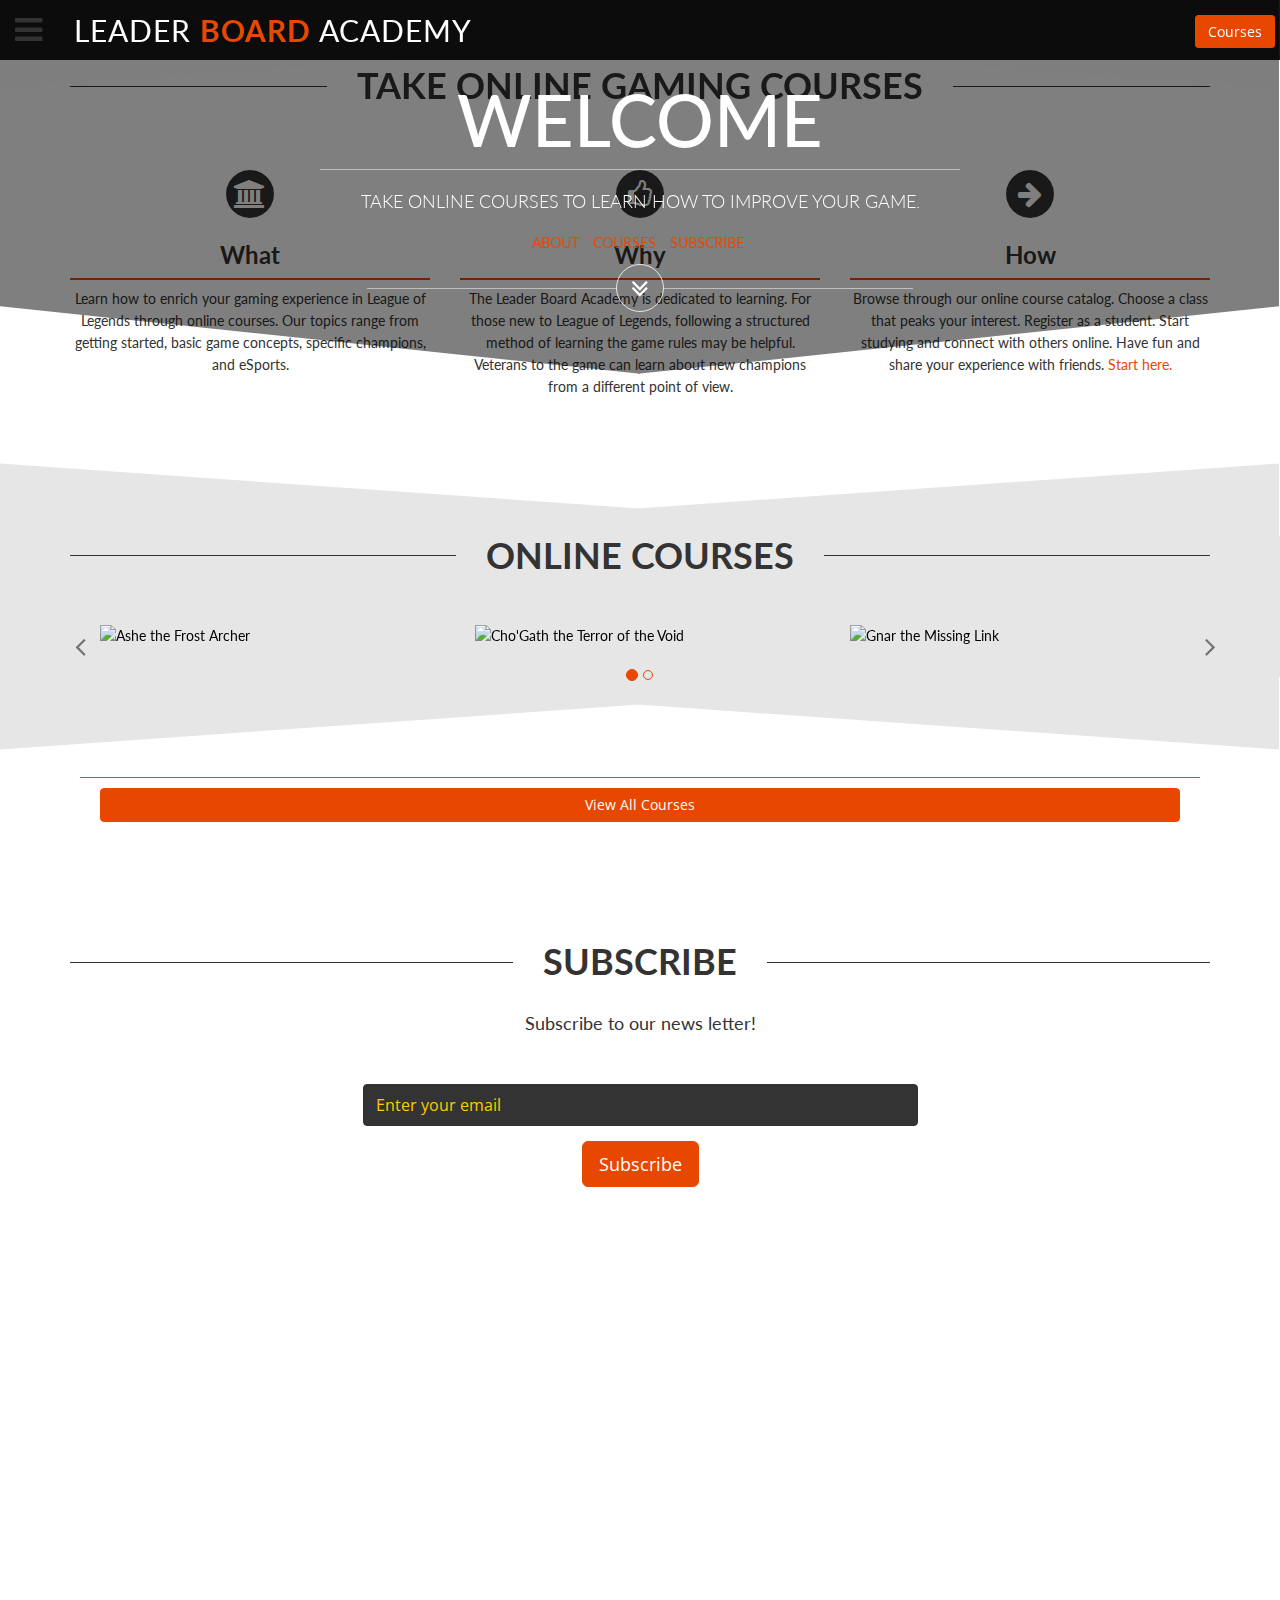
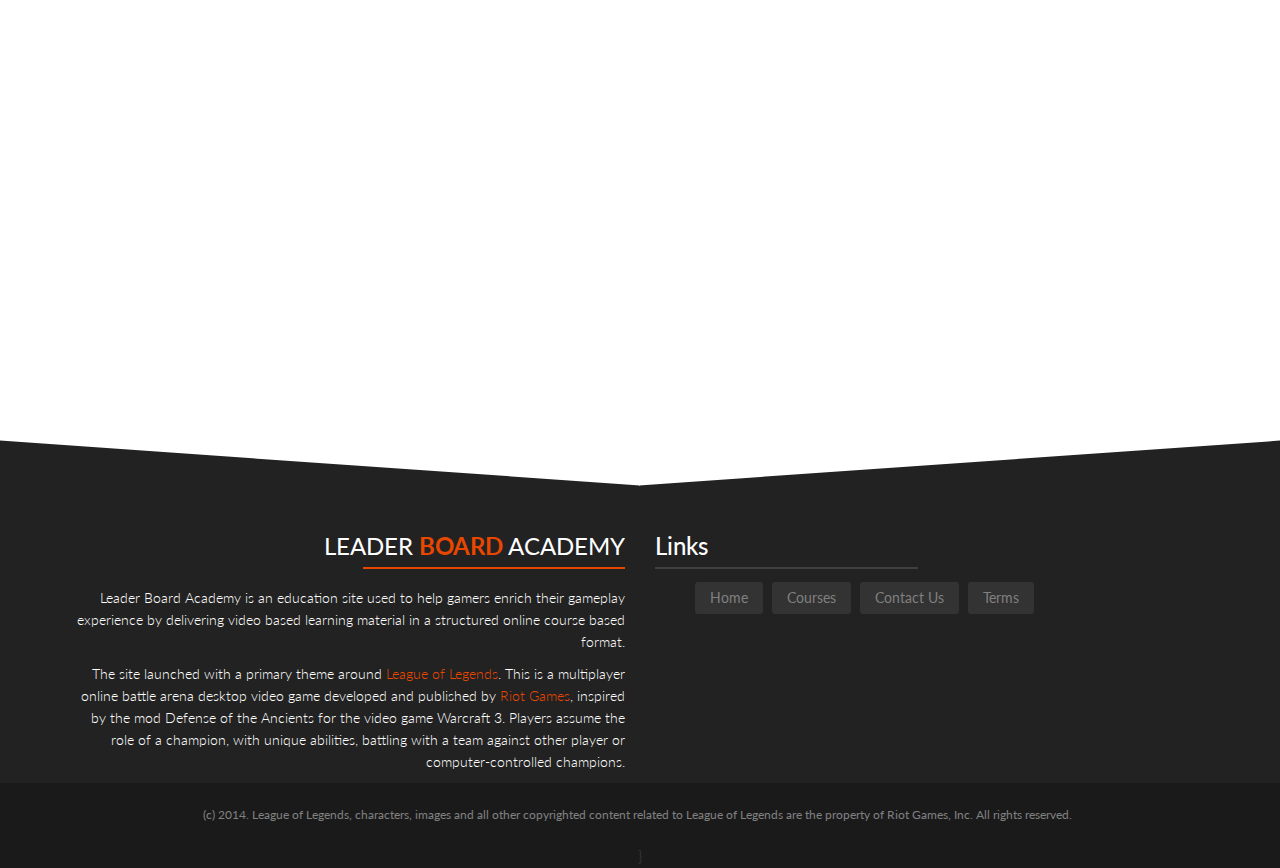
==== commit 370fd2b7: "Update links to new course pages." ====
--- a/index.html
+++ b/index.html
@@ -305,7 +305,7 @@
                                 <figcaption>
                                   <div class="topic-name">Ashe Learning Guide</div>
                                   <div class="topic-date">September 2014</div>
-                                  <a href="http://courses.leaderboardacademy.com/1409i_lol_champ_ashe" class="btn btn-primary pull-left" role="button">Register</a>
+                                  <a href="http://courses.leaderboardacademy.com/1409j_lol_champ_ashe" class="btn btn-primary pull-left" role="button">Register</a>
                                 </figcaption>
                               </figure>
                             </div>
@@ -327,7 +327,7 @@
                                 <figcaption>
                                   <div class="topic-name">Cho'Gath Learning Guide</div>
                                   <div class="topic-date">September 2014</div>
-                                  <a href="http://courses.leaderboardacademy.com/1409i_lol_champ_chogath" class="btn btn-primary pull-left" role="button">Register</a>
+                                  <a href="http://courses.leaderboardacademy.com/1409j_lol_champ_chogath" class="btn btn-primary pull-left" role="button">Register</a>
                                 </figcaption>
                               </figure>
                             </div>
@@ -349,7 +349,7 @@
                                 <figcaption>
                                   <div class="topic-name">Gnar Learning Guide</div>
                                   <div class="topic-date">September 2014</div>
-                                  <a href="http://courses.leaderboardacademy.com/1409i_lol_champ_gnar" class="btn btn-primary pull-left" role="button">Register</a>
+                                  <a href="http://courses.leaderboardacademy.com/1409j_lol_champ_gnar" class="btn btn-primary pull-left" role="button">Register</a>
                                 </figcaption>
                               </figure>
                             </div>
@@ -379,7 +379,7 @@
                                 <figcaption>
                                   <div class="topic-name">Braum Learning Guide</div>
                                   <div class="topic-date">September 2014</div>
-                                  <a href="http://courses.leaderboardacademy.com/1409i_lol_champ_braum" class="btn btn-primary pull-left" role="button">Register</a>
+                                  <a href="http://courses.leaderboardacademy.com/1409j_lol_champ_braum" class="btn btn-primary pull-left" role="button">Register</a>
                                 </figcaption>
                               </figure>
                             </div>
@@ -401,7 +401,7 @@
                                 <figcaption>
                                   <div class="topic-name">Master Yi Learning Guide</div>
                                   <div class="topic-date">September 2014</div>
-                                  <a href="http://courses.leaderboardacademy.com/1409i_lol_champ_masteryi" class="btn btn-primary pull-left" role="button">Register</a>
+                                  <a href="http://courses.leaderboardacademy.com/1409j_lol_champ_masteryi" class="btn btn-primary pull-left" role="button">Register</a>
                                 </figcaption>
                               </figure>
                             </div>
--- a/assets/css/style.css
+++ b/assets/css/style.css
@@ -1,2 +1,2 @@
-@charset "UTF-8";#gcb-nav-y{float:left;margin:0 0 120px;width:16%}#gcb-nav-y.gcb-nav-full{width:100%}#gcb-nav-y ul{list-style:none;margin:0}#gcb-nav-y ul ul{border-top:1px solid #e0e0e0;margin:8px 0 -8px;list-style:none}#gcb-nav-y li a,#gcb-nav-y li.active li a{font-weight:normal;color:#15C}#gcb-nav-y li{border-bottom:1px solid #e0e0e0;font-size:13px;padding:7px 0}#gcb-nav-y li,#gcb-nav-y li.active a,#gcb-nav-y li.active li,#gcb-nav-y li.active li.active a{font-weight:bold}#gcb-nav-y li li{margin:0 0 0 0}#gcb-nav-y+.gcb-article{float:right;width:82.8220858896%}#gcb-nav-y+.gcb-article>:first-child{margin-top:0}.gcb-aux{margin:auto;max-width:978px}#gcb-header,#gcb-footer{margin:0 -15px}#gcb-header{background:#f5f5f5;background-image:-moz-linear-gradient(top, #fafafa, #f5f5f5);background-image:-webkit-linear-gradient(top, #fafafa, #f5f5f5);background-image:-webkit-gradient(linear, left top, left bottom, color-stop(0, #fafafa), color-stop(1, #f5f5f5));filter:"progid:DXImageTransform.Microsoft.gradient(startColorStr=#fafafa,EndColorStr=#f5f5f5)";background-image:linear-gradient(top, #fafafa, #f5f5f5);border-bottom:1px solid #ebebeb;color:#91959c;padding:17px 15px 5px}#gcb-header img{padding:0 3px 0 0;position:relative;top:-1px;vertical-align:middle}#gcb-header a{color:#91959c;text-decoration:none}#gcb-footer{background:#f5f5f5;color:#666;text-align:center}#gcb-footer-local{background:#f9f9f9;border-top:1px solid #f5f5f5;padding-top:0;padding-bottom:0}#gcb-footer-global{border-top:1px solid #ebebeb;font-size:11px;line-height:1.8;list-style:none}#gcb-footer-global ul{margin:0}#gcb-footer-global li{display:inline;font-weight:bold}#gcb-footer-global li a{font-weight:normal}#gcb-footer-global li+li::before{content:"·";padding:0 3px}.gcb-aside{border:1px solid;-moz-border-radius:4px;-webkit-border-radius:4px;border-radius:4px;margin:10px 0;padding:10px;position:relative;top:-1px}.gcb-aside>:first-child{margin-top:0}.gcb-aside>:last-child{margin-bottom:0}.gcb-aside{background:#f9f9f9;border-color:#f2f2f2}#gcb-signature{clear:both;margin:120px auto 0;max-width:978px;min-height:4px}#gcb-left-nav-toggle{float:right;display:none}#gcb-left-nav-toggle a.gcb-button span.show{display:inline}#gcb-left-nav-toggle a.gcb-button.show span.show{display:none}#gcb-left-nav-toggle a.gcb-button span.hide{display:none}#gcb-left-nav-toggle a.gcb-button.show span.hide{display:inline}.gcb-breadcrumb{font-size:11px;margin:0 0 20px;min-height:28px;overflow:hidden}.gcb-breadcrumb li{float:left;height:28px;line-height:2.4;list-style:none}.gcb-breadcrumb li a{margin:0 5px 0 0;padding:1px 0 0}.gcb-breadcrumb li+li:before{content:"›";padding:0 6px 0 3px}.gcb-button-box{text-align:center;overflow:hidden}.gcb-activity-contents{text-align:left}.gcb-assessment-contents{text-align:left}.gcb-nav ul{font-family:"open sans",arial,sans-serif}.gcb-button{background-color:#666;background-image:-moz-linear-gradient(top, #777, #555);background-image:-webkit-linear-gradient(top, #777, #555);background-image:linear-gradient(top, #777, #555);background-position:left bottom;background-repeat:repeat-x;border:1px solid #505050;-moz-border-radius:2px;-webkit-border-radius:2px;border-radius:2px;-moz-box-shadow:0 1px 1px rgba(0,0,0,0.2);-webkit-box-shadow:0 1px 1px rgba(0,0,0,0.2);box-shadow:0 1px 1px rgba(0,0,0,0.2);color:white;display:inline-block;font-family:"open sans",arial,sans-serif;font-size:13px;font-weight:600;line-height:1.54;padding:4px 7px;text-align:center;text-shadow:0 1px rgba(0,0,0,0.1);-moz-transition:all .218s ease-in;-webkit-transition:all .218s ease-in;transition:all .218s ease-in}.gcb-button[disabled],.gcb-button[disabled]:hover{background:none;background-image:-moz-linear-gradient(top, rgba(226,226,226,0.14), rgba(34,34,34,0.14));background-image:-webkit-linear-gradient(top, rgba(226,226,226,0.14), rgba(34,34,34,0.14));background-image:linear-gradient(top, rgba(226,226,226,0.14), rgba(34,34,34,0.14));border-color:#f3f3f3;color:#b8b8b8}.gcb-button-large{width:200px;height:48px;line-height:48px;font-size:150%;margin:12px}a.gcb-button{color:#fff !important;text-decoration:none}button.gcb-button{margin:0;overflow:visible;white-space:normal}button.gcb-button::-moz-focus-inner{border:0;padding:0}.gcb-button:hover,.gcb-button:focus{border-color:#404040;background-image:-moz-linear-gradient(top, #444, #111);background-image:-webkit-linear-gradient(top, #444, #111);background-image:linear-gradient(top, #444, #111)}.gcb-button:focus{outline:0}.gcb-button:active{-moz-box-shadow:inset 0 1px 2px rgba(0,0,0,0.3);-webkit-box-shadow:inset 0 1px 2px rgba(0,0,0,0.3);box-shadow:inset 0 1px 2px rgba(0,0,0,0.3)}a.gcb-button-action,button.gcb-button-action{float:right;margin-left:8px}#gcb-nav-x{background-color:#4D5B76;background-image:linear-gradient(top, #6c7a95, #4d5b76);background-image:-moz-linear-gradient(top, #6c7a95, #4d5b76);background-image:-ms-linear-gradient(top, #6c7a95, #4d5b76);background-image:-webkit-linear-gradient(top, #6c7a95, #4d5b76);margin:0px -15px 8px -15px;padding:0 15px}#gcb-nav-x ul{height:50px;list-style:none;margin:0;position:relative}#gcb-nav-x.gcb-complex ul{height:50px}#gcb-nav-x li,#gcb-nav-x li a{color:#fff}#gcb-nav-x li{float:left;font-size:15px;line-height:1.33;margin:0 30px 0 0;padding:13px 0 17px;text-shadow:0 -1px 1px #555d72}#gcb-nav-x li.active a{font-weight:bold}#gcb-nav-x li{margin:0 15px 0 0;text-shadow:none}.gcb-cols{margin:0 -1.53374233129%;width:103.067484663%}.gcb-cols:after{clear:both;content:" ";display:block;height:0;visibility:hidden}.gcb-col-1{width:5.35714285714%;float:left;margin:0 1.4880952381% 20px}.gcb-col-2{width:16.4285714286%;float:left;margin:0 1.4880952381% 20px}.gcb-col-3{float:left;width:26.4285714286%;margin:0 1.78571428571% 20px}.gcb-col-4{float:left;width:36.4285714286%;margin:0 1.4880952381% 20px}.gcb-col-5{float:left;width:46.4285714286%;margin:0 1.4880952381% 20px}.gcb-col-6{float:left;width:56.0238095238%;margin:0 1.4880952381% 20px}.gcb-col-7{float:left;width:66.4285714286%;margin:0 1.78571428571% 20px}.gcb-col-8{float:left;width:76.4285714286%;margin:0 1.4880952381% 20px}.gcb-col-9{float:left;width:72.0238095238%;margin:0 1.4880952381% 20px}.gcb-col-11{float:left;width:88.6904761905%;margin:0 1.4880952381% 20px}.gcb-next-button a,.gcb-prev-button a{float:left;height:24px;line-height:24px;position:relative;color:#444;text-decoration:none}.gcb-next-button a{padding:10px 10px 10px 20px}.gcb-prev-button a{padding:10px 20px 10px 10px}.gcb-next-button a:after,.gcb-prev-button a:after{content:"";top:0;border-width:22px 22px 22px 22px;border-style:solid;position:absolute;width:0px;height:0px}.gcb-next-button a:after{border-color:transparent transparent transparent #f0f0f0;right:-44px}.gcb-prev-button a:after{border-color:transparent #f0f0f0 transparent transparent;left:-44px}.gcb-next-button,.gcb-prev-button{background-color:#f0f0f0;background-position:left bottom;background-repeat:repeat-x;-moz-box-shadow:0 1px 1px rgba(0,0,0,0.2);-webkit-box-shadow:0 1px 1px rgba(0,0,0,0.2);box-shadow:0 1px 1px rgba(0,0,0,0.2);display:inline-block;font-family:"open sans", arial, sans-serif;font-size:20px;position:relative;-moz-transition:all .218s ease-in;-webkit-transition:all .218s ease-in;transition:all .218s ease-in}.gcb-next-button{-moz-border-radius:10px 0px 0px 10px;-webkit-border-radius:10px 0px 0px 10px;border-radius:10px 0px 0px 10px;float:right;margin:5px 40px 5px 0}.gcb-prev-button{-moz-border-radius:0px 10px 10px 0px;-webkit-border-radius:0px 10px 10px 0px;border-radius:0px 10px 10px 0px;float:left;margin:5px 0 5px 40px}.gcb-title-header{border:solid #babcc0;border-width:0 0 0 1px;float:left;font-family:"open sans", arial, sans-serif;font-size:27px;font-weight:300;line-height:1.52;margin:0;padding:0 12px;text-shadow:0 1px 1px #fff;white-space:nowrap}.gcb-course-image{float:left;font-size:27px;font-weight:300;line-height:1.52;margin:0;padding:0 12px 0 0;text-shadow:0 1px 1px #fff;white-space:nowrap}.gcb-product-headers-large{color:#dd4b39;font-family:"open sans",arial,sans-serif;font-size:25px;font-weight:normal;margin:10px 7px}.gcb-product-headers,.gcb-bio-headers{font-family:"open sans",arial,sans-serif;font-size:16px;font-weight:normal;margin:.4em 0 0;margin:10px 7px}.gcb-bio-headers{float:right}.gcb-schedule-headers{font-size:20px;font-weight:normal;margin:10px 7px}.gcb-top-content{margin:0px 20px;font-size:16px;font-weight:200;line-height:20px}#gcb-main-article{padding-bottom:20px}.gcb-unit-header{border-bottom:2px dotted #e0e0e0;font-size:30px;letter-spacing:-1px;line-height:1;margin:0;padding-bottom:10px}.gcb-unit-description{font-size:14px;font-weight:100;padding-left:2em}.gcb-lesson-title{font-size:23px;margin:0px;text-align:left}.gcb-lesson-content{margin-left:10px;text-align:left}.gcb-video-container{position:relative;padding-bottom:56.25%;padding-top:30px;height:0;overflow:hidden}.gcb-video-container iframe,.gcb-video-container object,.gcb-video-container embed{position:absolute;top:0;left:0;width:100%;height:100%}.gcb-student-data-table tbody tr td{border-collapse:collapse;vertical-align:middle;width:18%}table.gcb-student-data-table{width:100%}.gcb-progress-icon{margin:2px;opacity:0.7;vertical-align:text-top}.gcb-progress-empty{display:inline-block;height:12px;margin:0;width:17px}.gcb-progress-none{display:none}.gcb-progress-icon-holder{float:left;width:20px}.gcb-lesson-title-with-progress{margin-left:20px}.gcb-activity-title-with-progress{margin-left:35px}.gcb-lesson-title-no-progress{margin-left:2px}.gcb-activity-title-no-progress{margin-left:17px}#gcb-nav-y.left-menu{border-top:1px solid;-moz-border-radius:4px;-webkit-border-radius:4px;border-radius:4px;border-color:#f2f2f2;margin:9px 0 120px 0}#gcb-nav-y.left-menu .gcb-top-content{font-size:11px;line-height:normal;margin:0px}#gcb-nav-y.left-menu #gcb-lesson-container{margin:0px;padding:0px;width:100%;font-size:11px;line-height:normal;display:none}#gcb-nav-y.left-menu #gcb-lesson-container.expanded{display:block}#gcb-nav-y.left-menu #gcb-lesson-container>li{padding-left:12px}#gcb-nav-y.left-menu li{font-size:11px;line-height:normal}#gcb-nav-y.left-menu li.gcb-unit-title{background-color:#f9f9f9;cursor:pointer;padding-left:2px}#gcb-nav-y.left-menu li.gcb-unit-title.expanded{background-color:#ffffff}#gcb-nav-y.left-menu li.gcb-assessment-as-lesson{margin:0;padding-left:2px}#gcb-nav-y.left-menu li.gcb-assessment-as-lesson.active p.gcb-top-content{font-weight:bold}.gcb-grayed{color:gray;font-weight:normal}.gcb-grayed-active{font-weight:bold}.gcb-border-box{border:1px solid black;margin:20px;padding:10px}.gcb-pull-left{float:left}.gcb-pull-right{float:right}.gcb-align-left{text-align:left}#gcb-nav-x .gcb-pull-right{float:right}.gcb-section-division{top-margin:30px;border-bottom:solid 1px #999999}.gcb-reg-form-label{display:block;font-weight:bold;padding:0}.gcb-explorer-list{margin-left:10px}.gcb-explorer-list-item{border-bottom:1px solid #e0e0e0;list-style:none}a.gcb-explorer-course-title{color:#dd4b39}.gcb-explorer-button{float:right;margin-top:5px}.gcb-profile-padding{padding-right:20px}.gcb-error-tag{background-color:#ccc;border-radius:3px;color:red;font-weight:bold;padding:0 5px}.clearfix:after{visibility:hidden;display:block;content:"";clear:both;height:0}.gcb-html-hook-edit{border:2px dashed #40DA9D;display:inline}ul .gcb-html-hook-edit{display:flex;float:left}.gcb-html-hook-edit:hover{cursor:pointer;background-color:#A0EDBF;border:2px solid #40DA9D}div#base-before-navbar-ends{float:right}.gcb-jinja-context{background-color:#EEE;padding:10px;font-family:monospace;font-size:xx-small}.gcb-last-location{background-color:#DEF}html.hide-controls{padding:0}html.hide-controls,html.hide-controls body,html.hide-controls body>.is-wrapper,html.hide-controls body>.is-wrapper>.gcb-aux,html.hide-controls body>.is-wrapper>.gcb-aux>#gcb-main,html.hide-controls body>.is-wrapper>.gcb-aux>#gcb-main>#gcb-main-article,html.hide-controls body>.is-wrapper>.gcb-aux>#gcb-main>#gcb-main-article>.gcb-aside{height:100%;width:100%}html.hide-controls .gcb-aux{max-width:none}html.hide-controls .gcb-aside{margin:0;padding:0;border:none;overflow:auto}html.hide-controls #gcb-main-article{padding-bottom:0}html.hide-controls #base-after-body-tag-begins,html.hide-controls #gcb-header,html.hide-controls #gcb-nav-x,html.hide-controls #gcb-nav-y,html.hide-controls #base-after-top-content-ends,html.hide-controls #gcb-breadcrumb,html.hide-controls #gcb-edit-unit-button,html.hide-controls #gcb-unit-header,html.hide-controls #gcb-nav-button-box,html.hide-controls #gcb-edit-lesson-button,html.hide-controls #base-after-main-content-ends,html.hide-controls #gcb-signature,html.hide-controls #gcb-footer,html.hide-controls #base-before-body-tag-ends,html.hide-lesson-title #lesson-title{display:none}.gcb-butterbar-container{position:absolute;text-align:center;width:100%;left:0px;z-index:999;visibility:hidden}.gcb-butterbar-container.fixed{position:fixed}.gcb-butterbar{text-align:center;padding:0 16px;background:#FFFFB7;border:1px solid #BFBA26;margin-bottom:-35px;position:relative;display:inline-block;-webkit-border-radius:4px;-moz-border-radius:4px;border-radius:4px;opacity:0;left:-1000%}.gcb-butterbar-dashboard{margin-top:5px}.gcb-butterbar.shown{opacity:1;visibility:visible;left:0}.gcb-butterbar a,.gcb-butterbar p{margin-bottom:0;margin-top:0;line-height:29px;font-size:11px;display:inline}.gcb-butterbar a{color:#424027;text-decoration:underline;z-index:1002;position:relative}#gcb-butterbar-close{color:#888888;text-decoration:none;font-weight:bold;margin-left:5px;font-size:13px;cursor:default}#gcb-butterbar-close:hover{color:#555555}/*! fancyBox v2.1.5 fancyapps.com | fancyapps.com/fancybox/#license */.fancybox-close,.fancybox-prev span,.fancybox-next span,.fancybox-title{opacity:0;-webkit-transition:all 0.3s ease-out;-moz-transition:all 0.3s ease-out;-ms-transition:all 0.3s ease-out;-o-transition:all 0.3s ease-out;transition:all 0.3s ease-out}.fancybox-prev span{left:-18px}.fancybox-next span{right:-18px}.fancybox-opened .fancybox-skin{-webkit-box-shadow:none;-moz-box-shadow:none;box-shadow:none}.fancybox-title-float-wrap{margin-bottom:-15px}.fancybox-title-float-wrap .child{background:#e84700;-webkit-border-radius:5px;-moz-border-radius:5px;border-radius:5px;text-shadow:none}.fancybox-close{top:-18px;right:9px;margin-right:-18px}.fancybox-wrap:hover .fancybox-close,.fancybox-wrap:hover .fancybox-prev span,.fancybox-wrap:hover .fancybox-next span,.fancybox-wrap:hover .fancybox-title{opacity:1}a{color:#E84700}::selection{color:#fff;background:#E84700}::-moz-selection{color:#fff;background:#E84700}.section-description-theme-separator{border-top:1px solid #E84700}.text-theme-color{color:#E84700}.logo span{color:#E84700}.gn-menu-wrapper{border-top:1px solid #E84700}.gn-menu{border-bottom:5px solid #E84700}.gn-selector{background:#E84700}.gn-selector:after,.gn-selector::after{border-left:10px solid #E84700}input.gn-search{color:#E84700}.icon-nav:hover{background:#E84700 !important;color:#fff}.gn-search::-webkit-input-placeholder{color:#E84700}.gn-search:-moz-placeholder{color:#E84700}.gn-search::-moz-placeholder{color:#E84700}.gn-search:-ms-input-placeholder{color:#E84700}.no-touch .gn-icon-menu i{color:#E84700}.no-touch .gn-icon-menu.gn-selected:hover i,.gn-icon-menu.gn-selected i{color:#fff}.no-touch .gn-icon-menu.gn-selected:hover,.gn-icon-menu.gn-selected{background:#E84700;color:#fff}.carousel-indicators li{border:1px solid #E84700}.carousel-indicators .active{background-color:#E84700}.carousel-control:hover,.carousel-control:focus{color:#E84700}.carousel-caption a:hover{color:#E84700}.slider-landing-left-wrapper:hover .slider-landing-left:after{border-bottom:100px solid #E84700}.slider-landing-right-wrapper:hover .slider-landing-right:after{border-right:400px solid #E84700}.btn-welcome:hover span{background:#E84700;border:1px solid #E84700}.element-landing-left:after{border-bottom:100px solid #E84700}.element-landing-right:after{border-right:400px solid #E84700}.video-controls a:hover{background:#E84700}.outside-controls-for-slider a:hover,.outside-controls-for-slider a.hover{background:#E84700}.btn-primary{background-color:#E84700;border-color:#E84700}.btn-primary:hover,.btn-primary:focus,.btn-primary:active,.btn-primary.active,.open .dropdown-toggle.btn-primary{background-color:#E84700;border-color:#E84700}figcaption .btn-primary:hover,figcaption .btn-primary:focus,figcaption .btn-primary:active,figcaption .btn-primary.active{color:#E84700;background-color:#fff;border-color:#fff}.btn-primary.disabled,.btn-primary[disabled],fieldset[disabled] .btn-primary,.btn-primary.disabled:hover,.btn-primary[disabled]:hover,fieldset[disabled] .btn-primary:hover,.btn-primary.disabled:focus,.btn-primary[disabled]:focus,fieldset[disabled] .btn-primary:focus,.btn-primary.disabled:active,.btn-primary[disabled]:active,fieldset[disabled] .btn-primary:active,.btn-primary.disabled.active,.btn-primary[disabled].active,fieldset[disabled] .btn-primary.active{background-color:#E84700;border-color:#E84700;opacity:0.5}.btn-primary .badge{color:#E84700;background-color:#fff}.svg-animation svg path{fill:#E84700}.hover-listener-for-icons:hover .fa-circle{color:#E84700}.about-social-icons li{color:#E84700}.about-social-icons a:hover .fa-inverse{color:#E84700}.portfolio-thumb-svg figcaption a:hover .fa-inverse{color:#E84700}.portfolio-thumb-svg-invert svg path{fill:#000}.portfolio-thumb-svg-invert .open-image{color:#E84700}.portfolio-thumb-svg-invert figcaption a:hover .fa-inverse{color:#E84700}.pricing-title{color:#E84700}.pricing-stuff li:before{color:#E84700}.pricing-stuff li:hover{background:#E84700 !important}.topic-date{color:#fff}.blog-topic-svg-invert .topic-date{border-color:#E84700}.blog-topic-svg-invert svg path{fill:#000}.topic-title-date,.topic-title-comments{color:#E84700}.nav-tabs-circle>li>a:hover{background-color:#E84700}.nav-tabs-circle>li.active>a,.nav-tabs-circle>li.active>a:hover,.nav-tabs-circle>li.active>a:focus{background-color:#E84700}.gmap-overlay-marker i{color:#E84700 !important}.form-control:focus{border-color:#E84700}.success-message{background:#E84700}.has-error{color:#E84700}.follow-us li:hover{background:#E84700}.footer-navigation li a:hover{color:#E84700}.separator-theme-color{background:#E84700}.quote-full{width:auto}.quote-text:before,.quote-text:after{background:#E84700}.tooltip-inner{background-color:#E84700}.tooltip.top .tooltip-arrow{border-top-color:#E84700}.tooltip.top-left .tooltip-arrow{border-top-color:#E84700}.tooltip.top-right .tooltip-arrow{border-top-color:#E84700}.tooltip.right .tooltip-arrow{border-right-color:#E84700}.tooltip.left .tooltip-arrow{border-left-color:#E84700}.tooltip.bottom .tooltip-arrow{border-bottom-color:#E84700}.tooltip.bottom-left .tooltip-arrow{border-bottom-color:#E84700}.tooltip.bottom-right .tooltip-arrow{border-bottom-color:#E84700}.global-mobile-on .detect-mobile{background:#E84700}.tp-bullets.simplebullets.goddess .bullet{border:1px solid #E84700}.tp-bullets.simplebullets.goddess .bullet.selected{background:#E84700}.searchForm .btn-search{color:#E84700}ul.tagList li{background:#E84700}@media (max-width: 639px){.carousel-02 .carousel-caption{background:#E84700}}@media (max-width: 479px){.reply:before{background:#E84700}}.fancybox-title-float-wrap .child{background:#E84700}@media only screen and (-webkit-min-device-pixel-ratio: 1.5), only screen and (min--moz-device-pixel-ratio: 1.5), only screen and (min-device-pixel-ratio: 1.5){#fancybox-loading,.fancybox-close,.fancybox-prev span,.fancybox-next span{background-size:44px 152px}}html,body{background:#fff;font-family:'Lato', 'Open Sans', sans-serif;-webkit-text-size-adjust:100%;-ms-text-size-adjust:100%;font-weight:normal;font-style:normal;font-size:14px;line-height:22px;color:#333333}a{color:#e84700;-webkit-transition:all 0.3s ease-out;-moz-transition:all 0.3s ease-out;-ms-transition:all 0.3s ease-out;-o-transition:all 0.3s ease-out;transition:all 0.3s ease-out}a:hover,a:focus{color:#333;text-decoration:none;outline:none}img{max-width:100%;height:auto}.pointers-none{pointer-events:none}.container{min-width:290px}.section-padded{padding-top:80px;padding-bottom:20px}.section-description,.section-description-theme-separator{margin:40px 80px 0;padding:10px 20px;text-align:center}.section-description-theme-separator{border-top:1px solid #e84700}.btn,.form-control,.portfolio-thumb-description,.tooltip,.blog-topics li div{font-family:'Open Sans'}.text-theme-color{color:#e84700}.text-white-color{color:#fff}.main-title{text-align:center;text-transform:uppercase;margin:20px 80px;overflow:hidden;font-weight:700}.main-title span{display:inline-block;position:relative}.main-title span:before,.main-title span:after{content:'';position:absolute;height:1px;border-top:1px solid #333;top:50%;width:612px}.main-title span:before{right:100%;margin-right:30px}.main-title span:after{left:100%;margin-left:30px}.main-title-description{text-align:center;font-size:18px;margin:30px}.logo{font-size:30px;font-weight:normal;color:#fff}.logo span{color:#e84700;font-weight:bold}a.logo:hover{color:#fff}*,*:after,*::before{-webkit-box-sizing:border-box;-moz-box-sizing:border-box;box-sizing:border-box}.gn-menu-main .logo{margin-left:-16px}.gn-menu-main,.gn-menu-main ul{margin:0;padding:0;background:rgba(0,0,0,0.9);color:#bfbfbf;text-transform:none;font-weight:300;line-height:60px;-webkit-transition:all 0.3s ease-out;-moz-transition:all 0.3s ease-out;-ms-transition:all 0.3s ease-out;-o-transition:all 0.3s ease-out;transition:all 0.3s ease-out}.gn-menu-main{position:fixed;top:0;left:0;width:100%;height:60px;font-size:16px;z-index:999}.gn-menu-main a{display:block;height:100%;text-decoration:none;cursor:pointer}.no-touch .gn-menu-main a:hover,.no-touch .gn-menu li.gn-search-item:hover,.no-touch .gn-menu li.gn-search-item:hover a{background:transparent;color:white}.gn-menu-main>li{display:block;float:left;height:100%;text-align:center}.gn-menu-main li.gn-trigger{position:relative;width:60px;-webkit-touch-callout:none;-webkit-user-select:none;-khtml-user-select:none;-moz-user-select:none;-ms-user-select:none;user-select:none}.gn-menu-main>li>a{padding:0 30px;text-transform:uppercase;letter-spacing:1px}.gn-menu-main:after{display:table;clear:both;content:""}.gn-menu-wrapper{position:fixed;top:60px;bottom:0;left:0;overflow:hidden;width:60px;border-top:1px solid #e84700;background:transparent;left:-60px;-webkit-transition:all 0.3s ease-out;-moz-transition:all 0.3s ease-out;-ms-transition:all 0.3s ease-out;-o-transition:all 0.3s ease-out;transition:all 0.3s ease-out}.gn-scroller .gn-nav>li>a{padding:inherit}.gn-scroller .gn-nav>li>a:hover,.gn-scroller .gn-nav>li>a:focus{text-decoration:none;background-color:inherit}.gn-scroller{position:absolute;overflow-y:scroll;width:375px;height:100%}.gn-menu{border-bottom:5px solid #e84700;text-align:left;font-size:18px}.gn-menu li,.gn-menu li a{position:relative;text-transform:uppercase;color:#808080}.gn-menu li i{width:60px;text-align:center}.gn-menu li a span{padding-left:15px}.gn-selector{position:absolute;top:0;left:-70px;width:60px;height:60px;background:#e84700;-webkit-transition:all 0.2s ease-out;-moz-transition:all 0.2s ease-out;-ms-transition:all 0.2s ease-out;-o-transition:all 0.2s ease-out;transition:all 0.2s ease-out}.gn-selector:after,.gn-selector::after{position:absolute;top:0;left:100%;content:'';width:0;height:0;border-top:30px solid transparent;border-bottom:30px solid transparent;border-left:10px solid #e84700}.gn-menu li:hover .gn-selector{left:-55px}.gn-menu li.active a{color:#fff}.gn-menu li.active .gn-selector{left:0}.gn-menu li:not(:first-child),.gn-menu li li{box-shadow:inset 0 1px rgba(255,255,255,0.1)}.gn-submenu li{overflow:hidden;height:0;-webkit-transition:height 0.3s;-moz-transition:height 0.3s;transition:height 0.3s}.gn-submenu li a{color:#666}input.gn-search{position:relative;z-index:10;padding-left:75px;outline:none;border:none;background:transparent;color:#e84700;font-weight:300;font-family:'Lato', Arial, sans-serif;cursor:pointer}.icon-nav{display:block;background:transparent}.icon-nav:hover{background:#e84700;color:#fff}.icon-nav i{line-height:60px}.gn-search::-webkit-input-placeholder{color:#e84700}.gn-search:-moz-placeholder{color:#e84700}.gn-search::-moz-placeholder{color:#e84700}.gn-search:-ms-input-placeholder{color:#e84700}.gn-search:focus::-webkit-input-placeholder,.no-touch .gn-menu li.gn-search-item:hover .gn-search:focus::-webkit-input-placeholder{color:transparent}input.gn-search:focus{cursor:text}.no-touch .gn-menu li.gn-search-item:hover input.gn-search{color:#fff}.no-touch .gn-menu li.gn-search-item:hover .gn-search::-webkit-input-placeholder{color:#fff}.no-touch .gn-menu li.gn-search-item:hover .gn-search:-moz-placeholder{color:#fff}.no-touch .gn-menu li.gn-search-item:hover .gn-search::-moz-placeholder{color:#fff}.no-touch .gn-menu li.gn-search-item:hover .gn-search:-ms-input-placeholder{color:#fff}.gn-menu-main a.gn-icon-search{position:absolute;top:0;left:0;height:60px}.gn-icon::before{display:inline-block;width:60px;text-align:center;text-transform:none;font-weight:normal;font-style:normal;font-variant:normal;font-family:'FontAwesome';line-height:1;speak:none;-webkit-font-smoothing:antialiased}.gn-icon span{width:0;height:0;display:block;overflow:hidden}.gn-icon-menu{width:60px}.gn-icon-menu i{line-height:60px;margin-left:-15px}.no-touch .gn-icon-menu i{color:#e84700}.no-touch .gn-icon-menu.gn-selected:hover i,.gn-icon-menu.gn-selected i{color:#fff}.no-touch .gn-icon-menu.gn-selected:hover,.gn-icon-menu.gn-selected{background:#e84700;color:#fff}.gn-menu-wrapper.gn-open-all,.gn-menu-wrapper.gn-open-part{left:0;-webkit-transition:all 0.3s ease-out;-moz-transition:all 0.3s ease-out;-ms-transition:all 0.3s ease-out;-o-transition:all 0.3s ease-out;transition:all 0.3s ease-out}.gn-menu-wrapper.gn-open-all{width:340px}.gn-menu-wrapper.gn-open-all .gn-submenu li{height:60px}@media screen and (max-width: 422px){.gn-menu-wrapper.gn-open-all{left:0;width:100%}.gn-menu-wrapper.gn-open-all .gn-scroller{width:130%}}.carousel-indicators li{border:1px solid #e84700}.carousel-indicators-fixed{bottom:10px !important}.carousel-indicators .active{background-color:#e84700}.carousel-control{font-size:20px;color:#000;text-shadow:none}.carousel-control.left,.carousel-control.right{background-image:none;background-image:none;filter:none}.carousel-control:hover,.carousel-control:focus{color:#e84700;opacity:1}.carousel-control .icon-prev{left:10px}.carousel-control .icon-next{right:0}.carousel-control .icon-prev,.carousel-control .icon-next{width:20px;height:20px;margin-top:-10px;margin-left:-10px;font-family:'FontAwesome'}.carousel-control .icon-prev:before{content:'\f104'}.carousel-control .icon-next:before{content:'\f105'}.carousel-caption{font-family:'Open Sans'}.carousel-caption a{color:inherit}.carousel-caption a:hover{color:#e84700}.carousel-fade .item{-webkit-transition:.7s ease-in-out opacity;-moz-transition:.7s ease-in-out opacity;-ms-transition:.7s ease-in-out opacity;-o-transition:.7s ease-in-out opacity;transition:.7s ease-in-out opacity;left:0 !important}.carousel-fade .active.left,.carousel-fade .active.right{opacity:0;z-index:2}.carousel-01-landing .carousel-inner>.item>img,.carousel-01-landing .carousel-inner>.item>a>img{display:block;width:100%;height:auto}.slider-landing-left-wrapper,.slider-landing-right-wrapper{position:absolute;width:400px;max-width:45%;height:100%;overflow:hidden;top:0;left:0}.slider-landing-right-wrapper{right:0;left:auto}.slider-landing-left,.slider-landing-right{position:absolute;bottom:0;width:100%;height:0;overflow:hidden}.slider-landing-left{padding-bottom:25%}.slider-landing-right{padding-top:100%}.slider-landing-left:after,.slider-landing-right:after{content:'';display:block;width:0;height:0;opacity:0.5;-webkit-transition:all .5s ease-in-out;-moz-transition:all .5s ease-in-out;-ms-transition:all .5s ease-in-out;-o-transition:all .5s ease-in-out;transition:all .5s ease-in-out}.slider-landing-left-wrapper:hover .slider-landing-left:after,.slider-landing-left-wrapper:hover .slider-landing-left i,.slider-landing-right-wrapper:hover .slider-landing-right:after,.slider-landing-right-wrapper:hover .slider-landing-right i{opacity:1}.slider-landing-left-wrapper:hover .slider-landing-left:after{border-bottom:100px solid #e84700}.slider-landing-right-wrapper:hover .slider-landing-right:after{border-right:400px solid #e84700}.slider-landing-left:after{border-right:400px solid transparent;border-bottom:100px solid #000}.slider-landing-right:after{margin-top:-100px;border-top:100px solid transparent;border-right:400px solid #000}.slider-landing-left i,.slider-landing-right i{position:absolute;color:#fff;bottom:40%;left:30px;opacity:0.25;z-index:9;-webkit-transition:all 1s ease-in-out;-moz-transition:all 1s ease-in-out;-ms-transition:all 1s ease-in-out;-o-transition:all 1s ease-in-out;transition:all 1s ease-in-out}.slider-landing-right i{bottom:10%;right:30px;left:auto}.carousel-01-landing .carousel-indicators{bottom:25px}.carousel-01-landing .carousel-caption{bottom:-30px;color:#808080;text-shadow:none;font-size:16px}.chevron-slider-wrapper{z-index:50;height:300px;position:absolute;top:0;left:0;width:100%}.chevron-slider-landing{position:absolute;top:0;left:0;text-align:center;height:400px;width:100%;margin-top:-60px;opacity:0.5;-webkit-transition:all 0.8s ease-in-out;-moz-transition:all 0.8s ease-in-out;-ms-transition:all 0.8s ease-in-out;-o-transition:all 0.8s ease-in-out;transition:all 0.8s ease-in-out}.chevron-slider-landing:before,.chevron-slider-landing:after{content:'';position:absolute;top:0;left:0;height:100%;width:50%;background:#000;-webkit-transform:skew(0deg, 6deg);-moz-transform:skew(0deg, 6deg);-ms-transform:skew(0deg, 6deg);-o-transform:skew(0deg, 6deg);transform:skew(0deg, 6deg)}.chevron-slider-landing:after{right:1px;left:auto;width:calc(50% + 1px);-webkit-transform:skew(0deg, -6deg);-moz-transform:skew(0deg, -6deg);-ms-transform:skew(0deg, -6deg);-o-transform:skew(0deg, -6deg);transform:skew(0deg, -6deg)}.chevron-slider-content{position:absolute;width:100%;top:60px;left:0;opacity:1;-webkit-transition:all 0.8s ease-in-out;-moz-transition:all 0.8s ease-in-out;-ms-transition:all 0.8s ease-in-out;-o-transition:all 0.8s ease-in-out;transition:all 0.8s ease-in-out;pointer-events:none}.chevron-slider-content h1{font-size:72px;color:#fff}.chevron-slider-separator{height:1px;background:rgba(255,255,255,0.5);width:50%;margin:0 auto}.chevron-slider-content p{text-transform:uppercase;font-weight:300;color:#fff;font-size:18px;margin:20px 0}.btn-welcome{text-align:center}.btn-welcome span{display:inline-block;position:relative;width:48px;height:48px;border-radius:50%;background:transparent;border:1px solid rgba(255,255,255,0.8);-webkit-transition:all 0.3s ease-in-out;-moz-transition:all 0.3s ease-in-out;-ms-transition:all 0.3s ease-in-out;-o-transition:all 0.3s ease-in-out;transition:all 0.3s ease-in-out}.btn-welcome:hover span{background:#e84700;border:1px solid #e84700}.btn-welcome span i{line-height:48px;color:#fff}.btn-welcome span:before,.btn-welcome span:after{content:'';position:absolute;height:1px;border-top:1px solid rgba(255,255,255,0.5);top:50%;width:250px}.btn-welcome span:before{right:100%}.btn-welcome span:after{left:100%}.not-global-detect .chevron-slider-wrapper .chevron-slider-landing{opacity:0.5;top:0}.not-global-detect .chevron-slider-wrapper .chevron-slider-content{opacity:1;pointer-events:inherit}.not-global-detect .chevron-slider-wrapper:hover .chevron-slider-landing{opacity:0.8}.not-global-detect .carousel-01-landing:hover .chevron-slider-landing{top:-400px}.not-global-detect .chevron-slider-wrapper:hover .chevron-slider-landing{top:0 !important}.not-global-detect .carousel-01-landing:hover .chevron-slider-content{opacity:0}.not-global-detect .chevron-slider-wrapper:hover .chevron-slider-content{opacity:1 !important}.chevron-slider-wrapper .chevron-slider-landing{opacity:0;top:-400px}.chevron-slider-wrapper .chevron-slider-content{opacity:0}.video-landing{position:relative}.element-landing-left-wrapper,.element-landing-right-wrapper{position:absolute;width:400px;max-width:45%;height:100%;overflow:hidden;top:-30px;left:0;pointer-events:none}.element-landing-right-wrapper{right:0;left:auto}.element-landing-left,.element-landing-right{position:absolute;bottom:0;width:100%;height:0;overflow:hidden}.element-landing-left{padding-bottom:25%}.element-landing-right{padding-top:100%}.element-landing-left:after,.element-landing-right:after{content:'';display:block;width:0;height:0;opacity:1}.element-landing-left:after{border-right:400px solid transparent;border-bottom:100px solid #e84700}.element-landing-right:after{margin-top:-100px;border-top:100px solid transparent;border-right:400px solid #e84700}.iframe-block{position:absolute;width:100%;height:100%;top:0;left:0}.not-global-detect .video-landing:hover .chevron-slider-landing{top:-400px}.not-global-detect .video-landing:hover .chevron-slider-content{opacity:0}.video-controls{position:absolute;top:60px;right:0;padding:10px;z-index:9999;text-align:center;opacity:0;-webkit-transition:all 0.3s ease-out;-moz-transition:all 0.3s ease-out;-ms-transition:all 0.3s ease-out;-o-transition:all 0.3s ease-out;transition:all 0.3s ease-out}.video-controls:hover{opacity:1}.video-controls a,.video-controls a:focus,.video-controls a:active,.video-controls a.active{color:#fff;background:#000;border:none;display:inline-block;opacity:0.5}.video-controls a:hover{background:#e84700;opacity:1}.carousel-02{position:relative;max-width:950px;margin:0 auto;top:-120px}.carousel-02 .carousel-caption{color:#808080;text-shadow:none;bottom:-30px}.chevron-slider-core{position:relative;margin-top:150px;margin-bottom:100px;width:100%;height:300px;background:#e6e6e6}.chevron-slider-top{position:absolute;top:0;text-align:center;height:100px;width:100%;margin-top:-50px}.chevron-slider-top:before,.chevron-slider-top:after{content:'';position:absolute;top:0;left:0;height:100%;width:50%;background:#e6e6e6;-webkit-transform:skew(0deg, 4deg);-moz-transform:skew(0deg, 4deg);-ms-transform:skew(0deg, 4deg);-o-transform:skew(0deg, 4deg);transform:skew(0deg, 4deg)}.chevron-slider-top:after{right:1px;left:auto;width:calc(50% + 1px);-webkit-transform:skew(0deg, -4deg);-moz-transform:skew(0deg, -4deg);-ms-transform:skew(0deg, -4deg);-o-transform:skew(0deg, -4deg);transform:skew(0deg, -4deg)}.chevron-slider-bottom{position:absolute;bottom:0;text-align:center;height:100px;width:100%;margin-bottom:-50px}.chevron-slider-bottom:before,.chevron-slider-bottom:after{content:'';position:absolute;bottom:0;left:0;height:100%;width:50%;background:#e6e6e6;-webkit-transform:skew(0deg, -4deg);-moz-transform:skew(0deg, -4deg);-ms-transform:skew(0deg, -4deg);-o-transform:skew(0deg, -4deg);transform:skew(0deg, -4deg)}.chevron-slider-bottom:after{right:1px;left:auto;width:calc(50% + 1px);-webkit-transform:skew(0deg, 4deg);-moz-transform:skew(0deg, 4deg);-ms-transform:skew(0deg, 4deg);-o-transform:skew(0deg, 4deg);transform:skew(0deg, 4deg)}.carousel-03 .carousel-indicators{bottom:-20px}.outside-controls-for-slider{text-align:center;padding-bottom:30px}.outside-controls-for-slider a{position:relative;display:inline-block;margin:3px;width:32px;height:32px;background:#333;border-radius:50%;font-size:28px;color:#fff}.outside-controls-for-slider a:hover,.outside-controls-for-slider a.hover{background:#e84700}.outside-control-for-slider-left:after,.outside-control-for-slider-right:after{position:absolute;width:32px;height:32px;left:-2px;top:4px;font-family:'FontAwesome';content:'\f104'}.outside-control-for-slider-right:after{left:2px;content:'\f105'}.revolution-landing{position:relative}.revolution-landing-left-wrapper,.revolution-landing-right-wrapper{position:absolute;width:400px;max-width:45%;height:100%;overflow:hidden;top:0;left:0;pointer-events:none;z-index:98}.revolution-landing-right-wrapper{right:0;left:auto}.revolution-landing-left,.revolution-landing-right{position:absolute;bottom:0;width:100%;height:0;overflow:hidden}.revolution-landing-left{padding-bottom:25%}.revolution-landing-right{padding-top:100%}.chevron-for-revolution{z-index:99}.tp-bullets.simplebullets.goddess .bullet{cursor:pointer;position:relative;background:transparent;width:12px;height:12px;margin-right:0px;float:left;margin-top:0px;margin-left:5px;border-radius:50%;border:1px solid #e84700}.tp-bullets.simplebullets.goddess .bullet.selected{background:#e84700}.tp-bullets.simplebullets.goddess .bullet.last{margin-right:3px}.tp-leftarrow.default,.tp-rightarrow.default{z-index:100;cursor:pointer;position:relative;width:40px;height:40px;background:none;color:#fff;font-size:40px;line-height:40px;text-align:center;font-family:'FontAwesome'}.tp-leftarrow.default:before{content:'\f104'}.tp-rightarrow.default:before{content:'\f105'}.gds-caption-01{width:36%;height:25.5%}.gds-caption-02{width:36.4%;height:20.4%}.gds-caption-largetext,.gds-caption-bigtext,.gds-caption-mediumtext{font-family:"Open Sans"}.gds-caption-largetext{font-size:48px;font-weight:300}.gds-caption-bigtext{font-size:30px}.gds-caption-mediumtext{font-size:24px;font-weight:300}.tp-caption a{color:inherit}.tp-caption a:hover{color:inherit}.rainy-landing{position:relative}.btn-inline .btn{margin:0 5px;margin-bottom:10px}.btn-default{color:#fff;background-color:#333;border-color:#333}.btn-default:hover,.btn-default:focus,.btn-default:active,.btn-default.active,.open .dropdown-toggle.btn-default{color:#fff;background-color:#333;border-color:#333}figcaption .btn{margin-top:5px}figcaption .btn-default:hover,figcaption .btn-default:focus,figcaption .btn-default:active,figcaption .btn-default.active{color:#333;background-color:#fff;border-color:#fff}.btn-default:active,.btn-default.active,.open .dropdown-toggle.btn-default{background-image:none}.btn-default.disabled,.btn-default[disabled],fieldset[disabled] .btn-default,.btn-default.disabled:hover,.btn-default[disabled]:hover,fieldset[disabled] .btn-default:hover,.btn-default.disabled:focus,.btn-default[disabled]:focus,fieldset[disabled] .btn-default:focus,.btn-default.disabled:active,.btn-default[disabled]:active,fieldset[disabled] .btn-default:active,.btn-default.disabled.active,.btn-default[disabled].active,fieldset[disabled] .btn-default.active{background-color:#333;border-color:#333;opacity:0.5}.btn-default .badge{color:#333;background-color:#fff}.btn-primary{background-color:#e84700;border-color:#e84700}.btn-primary:hover,.btn-primary:focus,.btn-primary:active,.btn-primary.active,.open .dropdown-toggle.btn-primary{background-color:#ba3a00;border-color:#ba3a00}figcaption .btn-primary:hover,figcaption .btn-primary:focus,figcaption .btn-primary:active,figcaption .btn-primary.active{color:#e84700;background-color:#fff;border-color:#fff}.btn-primary.disabled,.btn-primary[disabled],fieldset[disabled] .btn-primary,.btn-primary.disabled:hover,.btn-primary[disabled]:hover,fieldset[disabled] .btn-primary:hover,.btn-primary.disabled:focus,.btn-primary[disabled]:focus,fieldset[disabled] .btn-primary:focus,.btn-primary.disabled:active,.btn-primary[disabled]:active,fieldset[disabled] .btn-primary:active,.btn-primary.disabled.active,.btn-primary[disabled].active,fieldset[disabled] .btn-primary.active{background-color:#e84700;border-color:#e84700;opacity:0.5}.btn-primary .badge{color:#e84700;background-color:#fff}.svg-animation{width:100%}.svg-animation .svg-hover{text-align:left;width:100%;color:#000}.svg-animation figure{position:relative;overflow:hidden;background:transparent}.svg-animation figure img{position:relative;display:block;width:100%;opacity:1;-webkit-transition:opacity 0.3s;transition:opacity 0.3s;-webkit-backface-visibility:hidden;backface-visibility:hidden}.svg-animation figcaption{position:absolute;top:0;z-index:11;padding:10px;width:100%;height:100%;text-align:center;-webkit-backface-visibility:hidden;backface-visibility:hidden}.svg-animation svg{position:absolute;top:0;z-index:10;width:100%;height:100%}.svg-animation svg path{fill:#e84700}.features-stuff>div{padding-top:30px}.hover-listener-for-icons:hover .fa-circle{color:#e84700}.hover-listener-for-icons .fa-circle{-webkit-transition:all 0.3s ease-in-out;-moz-transition:all 0.3s ease-in-out;-ms-transition:all 0.3s ease-in-out;-o-transition:all 0.3s ease-in-out;transition:all 0.3s ease-in-out}.about-social-icons{position:absolute;width:100%;top:50%;left:0;padding:0;margin:0}.about-social-icons li{display:inline-block;color:#e84700}.about-social figure{background:#000}.about-social figure .about-social-icons{opacity:1}.about-social figure .about-social-icons .social-1st,.about-social figure .about-social-icons .social-2nd,.about-social figure .about-social-icons .social-3rd,.about-social figure .about-social-icons .social-4th,.about-social figure .about-social-icons .social-5th{opacity:0;-webkit-transform:translateY(-50%) translateX(-50%) scale(0.25);transform:scale(0.25);-webkit-transition:opacity 0.3s, -webkit-transform 0.3s;transition:opacity 0.3s, transform 0.3s}.about-social>.svg-hover:hover figure img{opacity:0.7}.about-social-icons a:hover .fa-inverse{color:#e84700}.about-social-icons a:hover{color:#fff}.about-social>.svg-hover:hover figure .about-social-icons .social-1st,.about-social>.svg-hover:hover figure .about-social-icons .social-2nd,.about-social>.svg-hover:hover figure .about-social-icons .social-3rd,.about-social>.svg-hover:hover figure .about-social-icons .social-4th,.about-social>.svg-hover:hover figure .about-social-icons .social-5th{opacity:1;-webkit-transform:translateY(-50%) translateX(0) scale(1);transform:translateY(-50%) translateX(0) scale(1)}.about-social>.svg-hover:hover figure .about-social-icons .social-2nd{transition-delay:0.2s}.about-social>.svg-hover:hover figure .about-social-icons .social-3rd{transition-delay:0.4s}.about-social>.svg-hover:hover figure .about-social-icons .social-4th{transition-delay:0.6s}.about-social>.svg-hover:hover figure .about-social-icons .social-5th{transition-delay:0.8s}.portfolio{text-align:center}.portfolio li{display:inline-block;width:350px;margin:10px}.portfolio-thumb-name{width:300px;margin:0 auto;padding:5px 0;line-height:10px;padding-bottom:20px}.portfolio-thumb-name h4{overflow:hidden;text-overflow:ellipsis;white-space:nowrap}.portfolio-thumb-name span{color:#808080;font-size:14px}.portfolio-thumb-svg svg path{opacity:0.8}.open-image{position:absolute;display:block;bottom:5px;left:5px;color:#000}.portfolio-thumb-description{position:absolute;bottom:50%;left:5%;width:50%;max-height:40%;color:#fff;text-align:left;overflow:hidden;border-bottom:1px solid rgba(255,255,255,0.5);padding-bottom:5px;font-weight:300;font-size:12px;opacity:0}.portfolio-thumb-svg figure img,.portfolio-thumb-svg-invert figure img{width:auto;height:140px}.portfolio-thumb-svg>.svg-hover:hover figcaption .portfolio-thumb-description{opacity:1;line-height:1.5}.portfolio-thumb-svg figcaption a:hover .fa-inverse{color:#e84700}.portfolio-thumb-svg figcaption a:hover{color:#fff}.portfolio-thumb-svg>.svg-hover:hover figcaption .open-image{left:85px;bottom:15px}.portfolio-thumb-svg-invert svg path{fill:#000;opacity:0.8}.portfolio-thumb-svg-invert .open-image{color:#e84700}.portfolio-thumb-svg-invert>.svg-hover:hover figcaption .portfolio-thumb-description{opacity:1}.portfolio-thumb-svg-invert figcaption a:hover .fa-inverse{color:#e84700}.portfolio-thumb-svg-invert figcaption a:hover{color:#fff}.portfolio-thumb-svg-invert>.svg-hover:hover figcaption .open-image{left:85px;bottom:15px}.pricing-table{margin-top:30px}.pricing-2 .pricing-table{height:325px}.pricing-3 .pricing-table{height:370px}.pricing-4 .pricing-table{height:415px}.pricing-5 .pricing-table{height:460px}.pricing-6 .pricing-table{height:505px}.pricing-7 .pricing-table{height:550px}.pricing-8 .pricing-table{height:595px}.pricing-9 .pricing-table{height:640px}.pricing-10 .pricing-table{height:685px}.pricing-title{color:#e84700;text-transform:uppercase;font-size:24px;font-weight:600;padding:5px;line-height:30px}.price-wrapper{width:100%;height:20px;margin-bottom:90px}.price-wrapper svg{fill:#333;height:20px;width:100%}.price{font-weight:300;font-style:italic;font-size:48px;color:#333;height:85px;line-height:85px;border-bottom:1px solid #bfbfbf}.pricing-stuff{margin-bottom:1px}.pricing-stuff li{position:relative;padding:10px;color:#333;font-weight:300;font-style:italic;font-size:18px;height:45px;text-transform:uppercase;border-bottom:1px solid #bfbfbf}.pricing-stuff li:before{position:absolute;left:15px;top:50%;margin-top:-12px;font-family:'FontAwesome';font-style:normal;color:#e84700;font-size:18px;content:'\f00c'}.pricing-stuff li:hover{background:#e84700 !important;color:#fff;cursor:pointer;-webkit-transition:all 0.3s ease-out;-moz-transition:all 0.3s ease-out;-ms-transition:all 0.3s ease-out;-o-transition:all 0.3s ease-out;transition:all 0.3s ease-out}.pricing-stuff li:hover:before{color:#fff;font-size:24px;left:12px;margin-top:-15px;content:'\f046'}.pricing-button-wrapper{position:absolute;bottom:0;left:0;width:100%;overflow:hidden;padding:0 15px}.pricing-button{width:100%;height:80px;border-top:5px solid #333;border-bottom:1px solid #bfbfbf}.pricing-button .btn{margin-top:20px;padding:5px 10px}.blog-topics li div{text-align:left}.blog-topic-svg,.blog-topic-svg-invert{margin-top:20px}.blog-topic-svg figcaption,.blog-topic-svg-invert figcaption{padding-left:15px;width:70%;opacity:0;left:-50%;-webkit-transition:all 0.3s ease-out;-moz-transition:all 0.3s ease-out;-ms-transition:all 0.3s ease-out;-o-transition:all 0.3s ease-out;transition:all 0.3s ease-out}.topic-name{font-size:24px;font-weight:700;color:#fff;text-transform:uppercase;max-height:70px;overflow:hidden}.topic-date{font-size:12px;padding:5px 0;color:#ffac87;border-bottom:2px solid #333}.topic-content{max-height:90px;overflow:hidden;padding:5px 0;color:#fff;font-size:12px}.blog-topic-svg svg path{opacity:0.8}.blog-topic-svg>.svg-hover:hover figcaption{opacity:1;left:0}.blog-topic-svg-invert .topic-date{border-color:#e84700}.blog-topic-svg-invert svg path{fill:#000;opacity:0.8}.blog-topic-svg-invert>.svg-hover:hover figcaption{opacity:1;left:0}.blog-topic{position:relative;padding-bottom:150px}.blog-topic .footer-copyrights{position:absolute;width:100%;bottom:0}.topic-title-date,.topic-title-comments{font-size:12px;color:#e84700;padding:10px 0}.img-topic-full{margin:10px 0}.img-topic-left{max-width:50%;float:left;margin:5px 20px;margin-left:0}.img-topic-right{max-width:50%;float:right;margin:5px 20px;margin-right:0}.nav-tabs-circle{text-align:center;margin-bottom:-32px}.nav-tabs-circle>li{display:inline-block;width:64px;height:64px;margin:0 5px;z-index:99}.nav-tabs-circle>li>a{width:100%;height:100%;background:#333;border-radius:50%;color:#fff}.nav-tabs-circle>li>a>i{line-height:64px;margin-top:-10px}.nav-tabs-circle>li>a:hover{background-color:#e84700}.nav-tabs-circle>li.active>a,.nav-tabs-circle>li.active>a:hover,.nav-tabs-circle>li.active>a:focus{cursor:default;background-color:#e84700}.tab-contacts{height:400px}.tab-contacts .tab-pane{height:400px;overflow:hidden;display:block}.map{width:100%;height:400px}.gmap-overlay-marker i{color:#e84700 !important;margin-top:-48px;font-size:48px;line-height:48px;-webkit-backface-visibility:hidden;backface-visibility:hidden}.gmap-streetview{width:100%;height:400px}.tab-contacts>.tab-pane{display:block;height:0}.tab-contacts>.active{height:400px}.form-control{height:42px;padding:6px 12px;font-size:16px;line-height:1.42857143;color:#fff;background-color:#333;background-image:none;border:1px solid #333;border-radius:4px;-webkit-box-shadow:inset 0 1px 1px rgba(0,0,0,0.075);box-shadow:inset 0 1px 1px rgba(0,0,0,0.075);-webkit-transition:border-color ease-in-out .15s, box-shadow ease-in-out .15s;transition:border-color ease-in-out .15s, box-shadow ease-in-out .15s}.form-control:focus{border-color:#e84700;outline:0;-webkit-box-shadow:inset 0 1px 1px rgba(0,0,0,0.075),0 0 8px rgba(232,71,0,0.6);box-shadow:inset 0 1px 1px rgba(0,0,0,0.075),0 0 8px rgba(232,71,0,0.6)}.form-control::-moz-placeholder{color:#fff;opacity:1}.form-control:-ms-input-placeholder{color:#fff}.form-control::-webkit-input-placeholder{color:#fff}.form-control:focus::-moz-placeholder{opacity:0;-webkit-transition:all 0.3s ease-out;-moz-transition:all 0.3s ease-out;-ms-transition:all 0.3s ease-out;-o-transition:all 0.3s ease-out;transition:all 0.3s ease-out}.form-control:focus:-ms-input-placeholder{opacity:0;-webkit-transition:all 0.3s ease-out;-moz-transition:all 0.3s ease-out;-ms-transition:all 0.3s ease-out;-o-transition:all 0.3s ease-out;transition:all 0.3s ease-out}.form-control:focus::-webkit-input-placeholder{opacity:0;-webkit-transition:all 0.3s ease-out;-moz-transition:all 0.3s ease-out;-ms-transition:all 0.3s ease-out;-o-transition:all 0.3s ease-out;transition:all 0.3s ease-out}.form-theme-style .btn{padding:8px 16px;text-transform:uppercase}textarea{max-width:100%;max-height:800px}.success-message{color:#fff;background:#e84700;padding:8px 4px;text-align:center;width:100%;font-size:18px;border-radius:5px;margin-bottom:15px}.has-error{color:#e84700}.footer{padding-top:100px;background:#222}.footer p{font-weight:300}.invert-text{color:#fff}.no-margin-btm{margin-bottom:0}.follow-us li{position:relative;display:inline-block;height:32px;background:#333;line-height:32px;font-size:14px;padding:0 15px;border-radius:3px;text-align:center;cursor:pointer;margin:5px 5px 5px 0;-webkit-transition:all 0.3s ease-out;-moz-transition:all 0.3s ease-out;-ms-transition:all 0.3s ease-out;-o-transition:all 0.3s ease-out;transition:all 0.3s ease-out}.follow-title{color:#808080;opacity:1}.follow-icon{font-size:18px;color:#fff;margin-top:-32px;opacity:0}.follow-us li:hover{background:#e84700}.follow-us li:hover .follow-title{opacity:0}.follow-us li:hover .follow-icon{opacity:1}.footer-copyrights{background:#1a1a1a;padding-top:20px;padding-bottom:0}.footer-navigation li{display:inline-block}.copyrights p{font-size:12px;color:#808080}.footer-navigation{margin-top:20px}.footer-navigation li{padding:0 10px;border-right:1px solid #333}.footer-navigation li:last-child{border-right:none}.footer-navigation li a{color:#808080}.footer-navigation li a:hover{color:#e84700}.topic-body{padding-bottom:50px}.topic-meta{color:#808080;font-style:italic}.topic-meta li{display:inline-block}.topic-meta li:after{content:' / '}.topic-meta li:last-child:after{content:''}.topic-media{margin-bottom:10px}.widget{padding-bottom:20px}.widget_search .form-control{display:inline-block;width:100%;height:30px;font-size:14px}.searchForm{position:relative}.searchForm .btn-search{position:absolute;background:transparent;border:none;color:#e84700;top:5px;right:5px}ul.list-categories li{padding-left:10px}ul.list-categories a{margin-left:10px}ul.list-categories a:after{font-family:"FontAwesome";content:'\f101';padding:0 3px}ul.tagList li{font-family:'Open Sans';font-size:12px;display:inline-block;border-radius:3px;padding:5px 10px;margin-right:2px;margin-bottom:5px;background:#e84700;-webkit-transition:all 0.3s ease-out;-moz-transition:all 0.3s ease-out;-ms-transition:all 0.3s ease-out;-o-transition:all 0.3s ease-out;transition:all 0.3s ease-out}ul.tagList li:hover{background:#333}ul.tagList li:before{font-family:'FontAwesome';content:'\f02b';color:#fff;padding-right:5px}ul.tagList li a{color:#fff}ul.catArchives li{padding-left:10px}.chevron-top{position:relative;text-align:center;height:100px;width:100%;margin-top:-50px}.chevron-top:before,.chevron-top:after{content:'';position:absolute;top:0;left:0;height:100%;width:50%;background:#fff;-webkit-transform:skew(0deg, -4deg);-moz-transform:skew(0deg, -4deg);-ms-transform:skew(0deg, -4deg);-o-transform:skew(0deg, -4deg);transform:skew(0deg, -4deg)}.chevron-top:after{right:0;left:auto;width:calc(50% + 1px);-webkit-transform:skew(0deg, 4deg);-moz-transform:skew(0deg, 4deg);-ms-transform:skew(0deg, 4deg);-o-transform:skew(0deg, 4deg);transform:skew(0deg, 4deg)}.chevron-bottom{position:relative;text-align:center;height:100px;width:100%;margin-bottom:-50px;margin-top:50px}.chevron-bottom:before,.chevron-bottom:after{content:'';position:absolute;top:0;left:0;height:100%;width:50%;background:#fff;-webkit-transform:skew(0deg, 4deg);-moz-transform:skew(0deg, 4deg);-ms-transform:skew(0deg, 4deg);-o-transform:skew(0deg, 4deg);transform:skew(0deg, 4deg)}.chevron-bottom:after{right:0;left:auto;width:calc(50% + 1px);-webkit-transform:skew(0deg, -4deg);-moz-transform:skew(0deg, -4deg);-ms-transform:skew(0deg, -4deg);-o-transform:skew(0deg, -4deg);transform:skew(0deg, -4deg)}.chevron-video{margin-top:-70px;opacity:1}.separator-theme-color,.separator-dark-color{width:100%;height:2px;margin:8px 0}.separator-theme-color{background:#e84700}.separator-dark-color{background:#404040}.quote-full{width:auto;border:none;text-align:center;font-style:italic}.quote-text{position:relative;display:inline-block;font-size:18px;padding:10px 30px}.quote-full span{display:block;margin:auto;max-width:600px;border-top:1px solid #bfbfbf;font-size:16px;color:#808080;padding:5px}.quote-text:before,.quote-text:after{position:absolute;left:100%;top:50%;margin-top:-14px;width:28px;height:28px;border-radius:50%;background:#e84700;text-align:center !important;color:#fff;font-size:14px;line-height:28px;font-style:normal;font-family:'FontAwesome';content:'\f10e'}.quote-text:after{right:100%;left:auto;content:'\f10d'}.quote-left{text-align:left;margin-left:10px}.quote-left span{margin-left:30px;max-width:50%;border-top:1px solid #bfbfbf;font-size:16px;color:#808080;padding:5px}.quote-left .quote-text:before{display:none}.quote-right{text-align:right;margin-right:10px}.quote-right span{margin-right:30px;max-width:50%;border-top:1px solid #bfbfbf;font-size:16px;color:#808080;padding:5px}.quote-right .quote-text:after{display:none}.img-wrapper-full,.img-wrapper-left,.img-wrapper-right{position:relative;margin:5px 20px}.img-wrapper-left{max-width:50%;float:left;margin-left:0}.img-wrapper-right{max-width:50%;float:right;margin-right:0}.img-description{font-style:italic;color:#808080;padding:5px}.img-wrapper-right .img-description{text-align:right}.rainy-image{display:block;width:100%;height:auto;max-height:800px}.global-mobile-on .about-social>.svg-hover figure img{opacity:0.7}.global-mobile-on .about-social>.svg-hover figure .about-social-icons .social-1st,.global-mobile-on .about-social>.svg-hover figure .about-social-icons .social-2nd,.global-mobile-on .about-social>.svg-hover figure .about-social-icons .social-3rd,.global-mobile-on .about-social>.svg-hover figure .about-social-icons .social-4th,.global-mobile-on .about-social>.svg-hover figure .about-social-icons .social-5th{opacity:1;-webkit-transform:translateY(-50%) translateX(0) scale(1);transform:translateY(-50%) translateX(0) scale(1)}.global-mobile-on .portfolio-thumb-svg>.svg-hover figcaption .portfolio-thumb-description{opacity:1}.global-mobile-on .portfolio-thumb-svg>.svg-hover figcaption .open-image{left:85px;bottom:15px}.global-mobile-on .portfolio-thumb-svg-invert>.svg-hover figcaption .portfolio-thumb-description{opacity:1}.global-mobile-on .portfolio-thumb-svg-invert>.svg-hover figcaption .open-image{left:85px;bottom:15px}.global-mobile-on .blog-topic-svg>.svg-hover figcaption{opacity:1;left:0}.global-mobile-on .blog-topic-svg-invert>.svg-hover figcaption{opacity:1;left:0}.global-mobile-on .chevron-slider-wrapper .chevron-slider-landing{opacity:0.8;top:0}.global-mobile-on .chevron-slider-wrapper .chevron-slider-content{opacity:1;pointer-events:inherit;transition-delay:1s}.global-mobile-on .video-controls{opacity:1}.tooltip{cursor:pointer}.pagination{border-radius:4px;display:inline-block;margin:20px 0;padding-left:0}.pagination>li{display:inline-block}.pagination>li:first-child>a,.pagination>li:first-child>span{border-bottom-left-radius:0px;border-top-left-radius:0px;margin-left:0}.pagination>li:last-child>a,.pagination>li:last-child>span{border-bottom-right-radius:0px;border-top-right-radius:0px}.pagination>li>a,.pagination>li>span{background-color:#333333;border:1px solid #333333;color:#ffffff;float:none;line-height:1.42857;margin-left:5px;padding:6px 12px;position:relative;text-decoration:none}.pagination>li>a:hover,.pagination>li>span:hover,.pagination>li>a:focus,.pagination>li>span:focus,.pagination>li>a.current,.pagination>li>span.current{background-color:#E84700;border-color:#E84700;color:#ffffff}@media (max-width: 1199px){.slider-landing-left i,.slider-landing-right i{bottom:50%;left:15px}.slider-landing-right i{bottom:13%;right:15px;left:auto}.main-title{margin:0}.carousel-indicators{bottom:-20px}.chevron-slider-core{height:300px}.carousel-02 .carousel-caption{bottom:-20px}.topic-content{display:block;max-height:40px;white-space:nowrap;overflow:hidden;text-overflow:ellipsis}.sidebar{padding-top:60px}.copyrights{width:100%;text-align:center}.footer-navigation{width:100%;text-align:center}.footer-navigation li{padding:5px;border:none}}@media (max-width: 1079px){.topic-content{display:block;max-height:40px;white-space:nowrap;overflow:hidden;text-overflow:ellipsis}}@media (max-width: 959px){.carousel-control .icon-prev,.carousel-control .icon-next{width:30px;height:30px;margin-top:-15px;margin-left:-15px;font-size:30px}.slider-landing-left-wrapper,.slider-landing-right-wrapper{top:-5px}.chevron-slider-core{height:220px}.carousel-02 .carousel-caption{bottom:0}.features-stuff>div{padding-top:50px}.topic-content{display:block;max-height:40px;white-space:nowrap;overflow:hidden;text-overflow:ellipsis}}@media (max-width: 767px){.chevron-slider-landing{height:300px}.chevron-slider-content{padding-top:50px}.chevron-slider-content h1{display:none}.carousel-01-landing .carousel-caption{bottom:-5px;font-size:14px}.video-controls{width:100%}.video-controls a{text-align:center}.chevron-slider-core{height:190px}.carousel-02 .carousel-caption{bottom:5px}.footer{text-align:center}.footer .text-right{text-align:center}}@media (max-width: 719px){.slider-landing-left i,.slider-landing-right i{bottom:28%}.slider-landing-right i{bottom:8%}.carousel-01-landing .carousel-caption{bottom:-20px;font-size:14px}.chevron-top{height:40px;margin-top:-20px}.element-landing-left-wrapper,.element-landing-right-wrapper{top:0}.carousel-indicators{bottom:-20px}.chevron-slider-core{height:150px}.topic-content{display:block;max-height:40px;white-space:nowrap;overflow:hidden;text-overflow:ellipsis}.footer-copyrights{position:relative !important}.blog-topic{padding-bottom:0}.footer-navigation li{margin:0 40px;display:block;padding:2px;border:none;border-bottom:1px solid #222}.tp-bullets.simplebullets.goddess{bottom:0 !important}}@media (max-width: 639px){.chevron-slider-wrapper{display:none}.slider-landing-left i,.slider-landing-right i{bottom:40%;left:10px}.slider-landing-right i{bottom:7%;right:10px;left:auto}.carousel-01-landing .carousel-caption{bottom:30%;color:#fff;font-size:12px;background:rgba(0,0,0,0.5);padding:5px;border-radius:5px}.carousel-indicators{bottom:-10px}.chevron-slider-core{height:50px}.carousel-02 .carousel-caption{background:#e84700;padding:5px;color:#fff;border-radius:5px;text-shadow:none}.carousel-02 .carousel-indicators{display:none}.section-description,.section-description-theme-separator{margin:40px 10px 0}.pricing-table{margin-top:50px}.topic-name{font-size:18px}.topic-content{display:none}.sidebar{text-align:center}.img-wrapper-left,.img-wrapper-right{max-width:100%;margin-left:0;margin-right:0}}@media (max-width: 479px){.carousel-01-landing,.video-landing{padding-top:60px}.slider-landing-left i,.slider-landing-right i{bottom:20%;left:10px;font-size:20px}.slider-landing-right i{bottom:5%;right:10px;left:auto}.carousel-01-landing .carousel-caption{bottom:50%}.chevron-top{margin-top:-10px}.main-title span:before,.main-title span:after{display:none}.chevron-slider-core{height:0}.chevron-slider-top{height:80px}.chevron-slider-bottom{height:80px}.about-social-icons{top:30%}.portfolio li{width:260px}.portfolio-thumb-name{width:260px}.portfolio-thumb-svg>.svg-hover:hover figcaption .open-image{left:65px;bottom:15px}.portfolio-thumb-svg-invert>.svg-hover:hover figcaption .open-image{left:65px;bottom:15px}.global-mobile-on .portfolio-thumb-svg>.svg-hover figcaption .open-image{left:65px}.global-mobile-on .portfolio-thumb-svg-invert>.svg-hover figcaption .open-image{left:65px}.pricing-table{margin-top:80px}.topic-name{height:50px;font-size:12px}.topic-date,.topic-content{display:none}.avatar-wrapper{float:none}.comment-wrapper{padding-left:0;padding-top:20px}.reply{position:relative;border:none;padding-left:30px;margin:0}.reply:before{content:"replied";position:absolute;top:20px;left:10px;background:#e84700;color:#fff;padding:3px 6px;border-radius:3px}.tooltip-inner{max-width:200px}.blog-topic .gn-menu-main .logo{font-size:18px;padding:0;margin-left:0}.gn-menu-main>.mini-logo{display:inline-block;float:none}}.delayp1{-webkit-animation-delay:0.1s;-moz-animation-delay:0.1s;animation-delay:0.1s;-webkit-transition-delay:0.1s;-moz-transition-delay:0.1s;transition-delay:0.1s}.delayp2{-webkit-animation-delay:0.2s;-moz-animation-delay:0.2s;animation-delay:0.2s;-webkit-transition-delay:0.2s;-moz-transition-delay:0.2s;transition-delay:0.2s}.delayp3{-webkit-animation-delay:0.3s;-moz-animation-delay:0.3s;animation-delay:0.3s;-webkit-transition-delay:0.3s;-moz-transition-delay:0.3s;transition-delay:0.3s}.delayp4{-webkit-animation-delay:0.4s;-moz-animation-delay:0.4s;animation-delay:0.4s;-webkit-transition-delay:0.4s;-moz-transition-delay:0.4s;transition-delay:0.4s}.delayp5{-webkit-animation-delay:0.5s;-moz-animation-delay:0.5s;animation-delay:0.5s;-webkit-transition-delay:0.5s;-moz-transition-delay:0.5s;transition-delay:0.5s}.delayp6{-webkit-animation-delay:0.6s;-moz-animation-delay:0.6s;animation-delay:0.6s;-webkit-transition-delay:0.6s;-moz-transition-delay:0.6s;transition-delay:0.6s}.delayp7{-webkit-animation-delay:0.7s;-moz-animation-delay:0.7s;animation-delay:0.7s;-webkit-transition-delay:0.7s;-moz-transition-delay:0.7s;transition-delay:0.7s}.delayp8{-webkit-animation-delay:0.8s;-moz-animation-delay:0.8s;animation-delay:0.8s;-webkit-transition-delay:0.8s;-moz-transition-delay:0.8s;transition-delay:0.8s}.delayp9{-webkit-animation-delay:0.9s;-moz-animation-delay:0.9s;animation-delay:0.9s;-webkit-transition-delay:0.9s;-moz-transition-delay:0.9s;transition-delay:0.9s}.delay1s{-webkit-animation-delay:1s;-moz-animation-delay:1s;animation-delay:1s;-webkit-transition-delay:1s;-moz-transition-delay:1s;transition-delay:1s}.delay2s{-webkit-animation-delay:2s;-moz-animation-delay:2s;animation-delay:2s;-webkit-transition-delay:2s;-moz-transition-delay:2s;transition-delay:2s}.landing-carousel-img{width:1349px;height:459px}.inner-navbar a{text-transform:uppercase}.inner-navbar a:hover{text-shadow:1px 0px 0px #686868, 1px 1px 0px #686868, 0px 1px 0px #686868,  -1px 1px 0px #686868, -1px 0px 0px #686868, -1px -1px 0px #686868,  0px -1px 0px #686868, 1px -1px 0px #686868, 1px 4px 5px #aeaeae;color:#fff}.featureEntry{height:270px}.svg-animation figure .how-it-works-img{margin:0 auto;width:263px;height:156px}.how-it-works-desc{height:100px}.svg-animation figure .courseThumbImg{width:350px;height:140px}.svg-animation figure .courseThumbImg{width:100%;height:inherit}.blog-topics{padding-left:0;list-style:none}.formWrapper{margin-top:20px;text-align:center}.fixedHeaderBuffer{height:60px;margin:0;padding:0}.adBannerTop{background:rgba(0,0,0,0.9);padding:0 10px}.adBannerTopImg{margin:0 auto}.gn-menu-main>li.menuLogin{float:right;padding:0 20px}.gn-menu-main>li.navLogin{float:right;margin-right:5px}.gn-menu-main .navLogin a{padding:6px 12px;letter-spacing:inherit;display:inline;text-transform:inherit}.gn-menu-main .navLogin .navLoginItem{color:#e84700}.gn-menu-main .navLogin .dropdown-menu li{line-height:36px}.gn-menu-main .navLogin a.navLoginButtonSmall{display:none}.gn-menu-main .navLogin a.navLoginButtonLarge{display:inline}@media (max-width: 599px){.gn-menu-main .navLogin a.navLoginButtonSmall{display:inline}.gn-menu-main .navLogin a.navLoginButtonLarge{display:none}}@media (max-width: 379px){.gn-menu-main .navLogin a.navLoginButtonSmall{display:none}.gn-menu-main .navLogin a.navLoginButtonLarge{display:none}}@media (max-width: 589px){.gn-menu-main .logo{font-size:24px;padding:0 10px}}@media (max-width: 489px){.gn-menu-main .logo{font-size:18px;padding:0 5px}}
+@charset "UTF-8";#gcb-nav-y{float:left;margin:0 0 120px;width:16%}#gcb-nav-y.gcb-nav-full{width:100%}#gcb-nav-y ul{list-style:none;margin:0}#gcb-nav-y ul ul{border-top:1px solid #e0e0e0;margin:8px 0 -8px;list-style:none}#gcb-nav-y li a,#gcb-nav-y li.active li a{font-weight:normal;color:#15C}#gcb-nav-y li{border-bottom:1px solid #e0e0e0;font-size:13px;padding:7px 0}#gcb-nav-y li,#gcb-nav-y li.active a,#gcb-nav-y li.active li,#gcb-nav-y li.active li.active a{font-weight:bold}#gcb-nav-y li li{margin:0 0 0 0}#gcb-nav-y+.gcb-article{float:right;width:82.8220858896%}#gcb-nav-y+.gcb-article>:first-child{margin-top:0}.gcb-aux{margin:auto;max-width:978px}#gcb-header,#gcb-footer{margin:0 -15px}#gcb-header{background:#f5f5f5;background-image:-moz-linear-gradient(top, #fafafa, #f5f5f5);background-image:-webkit-linear-gradient(top, #fafafa, #f5f5f5);background-image:-webkit-gradient(linear, left top, left bottom, color-stop(0, #fafafa), color-stop(1, #f5f5f5));filter:"progid:DXImageTransform.Microsoft.gradient(startColorStr=#fafafa,EndColorStr=#f5f5f5)";background-image:linear-gradient(top, #fafafa, #f5f5f5);border-bottom:1px solid #ebebeb;color:#91959c;padding:17px 15px 5px}#gcb-header img{padding:0 3px 0 0;position:relative;top:-1px;vertical-align:middle}#gcb-header a{color:#91959c;text-decoration:none}#gcb-footer{background:#f5f5f5;color:#666;text-align:center}#gcb-footer-local{background:#f9f9f9;border-top:1px solid #f5f5f5;padding-top:0;padding-bottom:0}#gcb-footer-global{border-top:1px solid #ebebeb;font-size:11px;line-height:1.8;list-style:none}#gcb-footer-global ul{margin:0}#gcb-footer-global li{display:inline;font-weight:bold}#gcb-footer-global li a{font-weight:normal}#gcb-footer-global li+li::before{content:"·";padding:0 3px}.gcb-aside{border:1px solid;-moz-border-radius:4px;-webkit-border-radius:4px;border-radius:4px;margin:10px 0;padding:10px;position:relative;top:-1px}.gcb-aside>:first-child{margin-top:0}.gcb-aside>:last-child{margin-bottom:0}.gcb-aside{background:#f9f9f9;border-color:#f2f2f2}#gcb-signature{clear:both;margin:120px auto 0;max-width:978px;min-height:4px}#gcb-left-nav-toggle{float:right;display:none}#gcb-left-nav-toggle a.gcb-button span.show{display:inline}#gcb-left-nav-toggle a.gcb-button.show span.show{display:none}#gcb-left-nav-toggle a.gcb-button span.hide{display:none}#gcb-left-nav-toggle a.gcb-button.show span.hide{display:inline}.gcb-breadcrumb{font-size:11px;margin:0 0 20px;min-height:28px;overflow:hidden}.gcb-breadcrumb li{float:left;height:28px;line-height:2.4;list-style:none}.gcb-breadcrumb li a{margin:0 5px 0 0;padding:1px 0 0}.gcb-breadcrumb li+li:before{content:"›";padding:0 6px 0 3px}.gcb-button-box{text-align:center;overflow:hidden}.gcb-activity-contents{text-align:left}.gcb-assessment-contents{text-align:left}.gcb-nav ul{font-family:"open sans",arial,sans-serif}.gcb-button{background-color:#666;background-image:-moz-linear-gradient(top, #777, #555);background-image:-webkit-linear-gradient(top, #777, #555);background-image:linear-gradient(top, #777, #555);background-position:left bottom;background-repeat:repeat-x;border:1px solid #505050;-moz-border-radius:2px;-webkit-border-radius:2px;border-radius:2px;-moz-box-shadow:0 1px 1px rgba(0,0,0,0.2);-webkit-box-shadow:0 1px 1px rgba(0,0,0,0.2);box-shadow:0 1px 1px rgba(0,0,0,0.2);color:white;display:inline-block;font-family:"open sans",arial,sans-serif;font-size:13px;font-weight:600;line-height:1.54;padding:4px 7px;text-align:center;text-shadow:0 1px rgba(0,0,0,0.1);-moz-transition:all .218s ease-in;-webkit-transition:all .218s ease-in;transition:all .218s ease-in}.gcb-button[disabled],.gcb-button[disabled]:hover{background:none;background-image:-moz-linear-gradient(top, rgba(226,226,226,0.14), rgba(34,34,34,0.14));background-image:-webkit-linear-gradient(top, rgba(226,226,226,0.14), rgba(34,34,34,0.14));background-image:linear-gradient(top, rgba(226,226,226,0.14), rgba(34,34,34,0.14));border-color:#f3f3f3;color:#b8b8b8}.gcb-button-large{width:200px;height:48px;line-height:48px;font-size:150%;margin:12px}a.gcb-button{color:#fff !important;text-decoration:none}button.gcb-button{margin:0;overflow:visible;white-space:normal}button.gcb-button::-moz-focus-inner{border:0;padding:0}.gcb-button:hover,.gcb-button:focus{border-color:#404040;background-image:-moz-linear-gradient(top, #444, #111);background-image:-webkit-linear-gradient(top, #444, #111);background-image:linear-gradient(top, #444, #111)}.gcb-button:focus{outline:0}.gcb-button:active{-moz-box-shadow:inset 0 1px 2px rgba(0,0,0,0.3);-webkit-box-shadow:inset 0 1px 2px rgba(0,0,0,0.3);box-shadow:inset 0 1px 2px rgba(0,0,0,0.3)}a.gcb-button-action,button.gcb-button-action{float:right;margin-left:8px}.gcb-button-author{background-color:#40DA9D;background-image:-moz-linear-gradient(top, #40da9d, #40da9d);background-image:-webkit-linear-gradient(top, #40da9d, #40da9d);background-image:linear-gradient(top, #40da9d, #40da9d);border:1px solid #40DA9D}.gcb-button-author:hover{background-color:#009A5D;background-image:-moz-linear-gradient(top, #009a5d, #009a5d);background-image:-webkit-linear-gradient(top, #009a5d, #009a5d);background-image:linear-gradient(top, #009a5d, #009a5d);border:1px solid #009A5D}#gcb-nav-x{background-color:#4D5B76;background-image:linear-gradient(top, #6c7a95, #4d5b76);background-image:-moz-linear-gradient(top, #6c7a95, #4d5b76);background-image:-ms-linear-gradient(top, #6c7a95, #4d5b76);background-image:-webkit-linear-gradient(top, #6c7a95, #4d5b76);margin:0px -15px 8px -15px;padding:0 15px}#gcb-nav-x ul{height:50px;list-style:none;margin:0;position:relative}#gcb-nav-x.gcb-complex ul{height:50px}#gcb-nav-x li,#gcb-nav-x li a{color:#fff}#gcb-nav-x li{float:left;font-size:15px;line-height:1.33;margin:0 30px 0 0;padding:13px 0 17px;text-shadow:0 -1px 1px #555d72}#gcb-nav-x li.active a{font-weight:bold}#gcb-nav-x li{margin:0 15px 0 0;text-shadow:none}.gcb-cols{margin:0 -1.53374233129%;width:103.067484663%}.gcb-cols:after{clear:both;content:" ";display:block;height:0;visibility:hidden}.gcb-col-1{width:5.35714285714%;float:left;margin:0 1.4880952381% 20px}.gcb-col-2{width:16.4285714286%;float:left;margin:0 1.4880952381% 20px}.gcb-col-3{float:left;width:26.4285714286%;margin:0 1.78571428571% 20px}.gcb-col-4{float:left;width:36.4285714286%;margin:0 1.4880952381% 20px}.gcb-col-5{float:left;width:46.4285714286%;margin:0 1.4880952381% 20px}.gcb-col-6{float:left;width:56.0238095238%;margin:0 1.4880952381% 20px}.gcb-col-7{float:left;width:66.4285714286%;margin:0 1.78571428571% 20px}.gcb-col-8{float:left;width:76.4285714286%;margin:0 1.4880952381% 20px}.gcb-col-9{float:left;width:72.0238095238%;margin:0 1.4880952381% 20px}.gcb-col-11{float:left;width:88.6904761905%;margin:0 1.4880952381% 20px}.gcb-next-button a,.gcb-prev-button a{float:left;height:24px;line-height:24px;position:relative;color:#444;text-decoration:none}.gcb-next-button a{padding:10px 10px 10px 20px}.gcb-prev-button a{padding:10px 20px 10px 10px}.gcb-next-button a:after,.gcb-prev-button a:after{content:"";top:0;border-width:22px 22px 22px 22px;border-style:solid;position:absolute;width:0px;height:0px}.gcb-next-button a:after{border-color:transparent transparent transparent #f0f0f0;right:-44px}.gcb-prev-button a:after{border-color:transparent #f0f0f0 transparent transparent;left:-44px}.gcb-next-button,.gcb-prev-button{background-color:#f0f0f0;background-position:left bottom;background-repeat:repeat-x;-moz-box-shadow:0 1px 1px rgba(0,0,0,0.2);-webkit-box-shadow:0 1px 1px rgba(0,0,0,0.2);box-shadow:0 1px 1px rgba(0,0,0,0.2);display:inline-block;font-family:"open sans", arial, sans-serif;font-size:20px;position:relative;-moz-transition:all .218s ease-in;-webkit-transition:all .218s ease-in;transition:all .218s ease-in}.gcb-next-button{-moz-border-radius:10px 0px 0px 10px;-webkit-border-radius:10px 0px 0px 10px;border-radius:10px 0px 0px 10px;float:right;margin:5px 40px 5px 0}.gcb-prev-button{-moz-border-radius:0px 10px 10px 0px;-webkit-border-radius:0px 10px 10px 0px;border-radius:0px 10px 10px 0px;float:left;margin:5px 0 5px 40px}.gcb-title-header{border:solid #babcc0;border-width:0 0 0 1px;float:left;font-family:"open sans", arial, sans-serif;font-size:27px;font-weight:300;line-height:1.52;margin:0;padding:0 12px;text-shadow:0 1px 1px #fff;white-space:nowrap}.gcb-course-image{float:left;font-size:27px;font-weight:300;line-height:1.52;margin:0;padding:0 12px 0 0;text-shadow:0 1px 1px #fff;white-space:nowrap}.gcb-product-headers-large{color:#dd4b39;font-family:"open sans",arial,sans-serif;font-size:25px;font-weight:normal;margin:10px 7px}.gcb-product-headers,.gcb-bio-headers{font-family:"open sans",arial,sans-serif;font-size:16px;font-weight:normal;margin:.4em 0 0;margin:10px 7px}.gcb-bio-headers{float:right}.gcb-schedule-headers{font-size:20px;font-weight:normal;margin:10px 7px}.gcb-top-content{margin:0px 20px;font-size:16px;font-weight:200;line-height:20px}#gcb-main-article{padding-bottom:20px}.gcb-unit-header{border-bottom:2px dotted #e0e0e0;font-size:30px;letter-spacing:-1px;line-height:1;margin:0;padding-bottom:10px}.gcb-unit-description{font-size:14px;font-weight:100;padding-left:2em}.gcb-lesson-title{font-size:23px;margin:0px;text-align:left}.gcb-lesson-content{margin-left:10px;text-align:left}.gcb-video-container{position:relative;padding-bottom:56.25%;padding-top:30px;height:0;overflow:hidden}.gcb-video-container iframe,.gcb-video-container object,.gcb-video-container embed{position:absolute;top:0;left:0;width:100%;height:100%}.gcb-student-data-table tbody tr td{border-collapse:collapse;vertical-align:middle;width:18%}table.gcb-student-data-table{width:100%}.gcb-progress-icon{margin:2px;opacity:0.7;vertical-align:text-top}.gcb-progress-empty{display:inline-block;height:12px;margin:0;width:17px}.gcb-progress-none{display:none}.gcb-progress-icon-holder{float:left;width:20px}.gcb-lesson-title-with-progress{margin-left:20px}.gcb-activity-title-with-progress{margin-left:35px}.gcb-lesson-title-no-progress{margin-left:2px}.gcb-activity-title-no-progress{margin-left:17px}.gcb-lesson-title-with-progress .no-index{margin-left:14px}.gcb-lesson-title-no-progress .no-index{margin-left:14px}#gcb-nav-y.left-menu{border-top:1px solid;-moz-border-radius:4px;-webkit-border-radius:4px;border-radius:4px;border-color:#f2f2f2;margin:9px 0 120px 0}#gcb-nav-y.left-menu .gcb-top-content{font-size:11px;line-height:normal;margin:0px}#gcb-nav-y.left-menu #gcb-lesson-container{margin:0px;padding:0px;width:100%;font-size:11px;line-height:normal;display:none}#gcb-nav-y.left-menu #gcb-lesson-container.expanded{display:block}#gcb-nav-y.left-menu #gcb-lesson-container>li{padding-left:12px}#gcb-nav-y.left-menu li{font-size:11px;line-height:normal}#gcb-nav-y.left-menu li.gcb-unit-title{background-color:#f9f9f9;cursor:pointer;padding-left:2px}#gcb-nav-y.left-menu li.gcb-unit-title.expanded{background-color:#ffffff}#gcb-nav-y.left-menu li.gcb-assessment-as-lesson{margin:0;padding-left:2px}#gcb-nav-y.left-menu li.gcb-assessment-as-lesson.active p.gcb-top-content{font-weight:bold}.gcb-grayed{color:gray;font-weight:normal}.gcb-grayed-active{font-weight:bold}.gcb-border-box{border:1px solid black;margin:20px;padding:10px}.gcb-pull-left{float:left}.gcb-pull-right{float:right}.gcb-align-left{text-align:left}#gcb-nav-x .gcb-pull-right{float:right}.gcb-section-division{top-margin:30px;border-bottom:solid 1px #999999}.gcb-reg-form-label{display:block;font-weight:bold;padding:0}.gcb-explorer-list{margin-left:10px}.gcb-explorer-list-item{border-bottom:1px solid #e0e0e0;list-style:none}a.gcb-explorer-course-title{color:#dd4b39}.gcb-explorer-button{float:right;margin-top:5px}.gcb-profile-padding{padding-right:20px}.gcb-error-tag{background-color:#ccc;border-radius:3px;color:red;font-weight:bold;padding:0 5px}.clearfix:after{visibility:hidden;display:block;content:"";clear:both;height:0}.gcb-html-hook-edit{border:2px dashed #40DA9D;display:inline}ul .gcb-html-hook-edit{display:flex;float:left}.gcb-html-hook-edit:hover{cursor:pointer;background-color:#A0EDBF;border:2px solid #40DA9D}div#base-before-navbar-ends{float:right}.gcb-jinja-context{background-color:#EEE;padding:10px;font-family:monospace;font-size:xx-small}.gcb-last-location{background-color:#DEF}html.hide-controls{padding:0}html.hide-controls,html.hide-controls body,html.hide-controls body>.is-wrapper,html.hide-controls body>.is-wrapper>.gcb-aux,html.hide-controls body>.is-wrapper>.gcb-aux>#gcb-main,html.hide-controls body>.is-wrapper>.gcb-aux>#gcb-main>#gcb-main-article,html.hide-controls body>.is-wrapper>.gcb-aux>#gcb-main>#gcb-main-article>.gcb-aside{height:100%;width:100%}html.hide-controls .gcb-aux{max-width:none}html.hide-controls .gcb-aside{margin:0;padding:0;border:none;overflow:auto}html.hide-controls #gcb-main-article{padding-bottom:0}html.hide-controls #base-after-body-tag-begins,html.hide-controls #gcb-header,html.hide-controls #gcb-nav-x,html.hide-controls #gcb-nav-y,html.hide-controls #base-after-top-content-ends,html.hide-controls #gcb-breadcrumb,html.hide-controls #gcb-edit-unit-button,html.hide-controls #gcb-unit-header,html.hide-controls #gcb-nav-button-box,html.hide-controls #gcb-edit-lesson-button,html.hide-controls #base-after-main-content-ends,html.hide-controls #gcb-signature,html.hide-controls #gcb-footer,html.hide-controls #base-before-body-tag-ends,html.hide-lesson-title #lesson-title{display:none}@media (max-width: 1024px){#gcb-left-nav-toggle{display:block}#gcb-nav-y.left-menu{width:100%;display:none}div#gcb-main div.gcb-article{width:100%}}.gcb-butterbar-container{position:absolute;text-align:center;width:100%;left:0px;z-index:999;visibility:hidden}.gcb-butterbar-container.fixed{position:fixed}.gcb-butterbar{text-align:center;padding:0 16px;background:#FFFFB7;border:1px solid #BFBA26;margin-bottom:-35px;position:relative;display:inline-block;-webkit-border-radius:4px;-moz-border-radius:4px;border-radius:4px;opacity:0;left:-1000%}.gcb-butterbar-dashboard{margin-top:5px}.gcb-butterbar.shown{opacity:1;visibility:visible;left:0}.gcb-butterbar a,.gcb-butterbar p{margin-bottom:0;margin-top:0;line-height:29px;font-size:11px;display:inline}.gcb-butterbar a{color:#424027;text-decoration:underline;z-index:1002;position:relative}#gcb-butterbar-close{color:#888888;text-decoration:none;font-weight:bold;margin-left:5px;font-size:13px;cursor:default}#gcb-butterbar-close:hover{color:#555555}/*! fancyBox v2.1.5 fancyapps.com | fancyapps.com/fancybox/#license */.fancybox-close,.fancybox-prev span,.fancybox-next span,.fancybox-title{opacity:0;-webkit-transition:all 0.3s ease-out;-moz-transition:all 0.3s ease-out;-ms-transition:all 0.3s ease-out;-o-transition:all 0.3s ease-out;transition:all 0.3s ease-out}.fancybox-prev span{left:-18px}.fancybox-next span{right:-18px}.fancybox-opened .fancybox-skin{-webkit-box-shadow:none;-moz-box-shadow:none;box-shadow:none}.fancybox-title-float-wrap{margin-bottom:-15px}.fancybox-title-float-wrap .child{background:#e84700;-webkit-border-radius:5px;-moz-border-radius:5px;border-radius:5px;text-shadow:none}.fancybox-close{top:-18px;right:9px;margin-right:-18px}.fancybox-wrap:hover .fancybox-close,.fancybox-wrap:hover .fancybox-prev span,.fancybox-wrap:hover .fancybox-next span,.fancybox-wrap:hover .fancybox-title{opacity:1}a{color:#E84700}::selection{color:#fff;background:#E84700}::-moz-selection{color:#fff;background:#E84700}.section-description-theme-separator{border-top:1px solid #E84700}.text-theme-color{color:#E84700}.logo span{color:#E84700}.gn-menu-wrapper{border-top:1px solid #E84700}.gn-menu{border-bottom:5px solid #E84700}.gn-selector{background:#E84700}.gn-selector:after,.gn-selector::after{border-left:10px solid #E84700}input.gn-search{color:#E84700}.icon-nav:hover{background:#E84700 !important;color:#fff}.gn-search::-webkit-input-placeholder{color:#E84700}.gn-search:-moz-placeholder{color:#E84700}.gn-search::-moz-placeholder{color:#E84700}.gn-search:-ms-input-placeholder{color:#E84700}.no-touch .gn-icon-menu i{color:#E84700}.no-touch .gn-icon-menu.gn-selected:hover i,.gn-icon-menu.gn-selected i{color:#fff}.no-touch .gn-icon-menu.gn-selected:hover,.gn-icon-menu.gn-selected{background:#E84700;color:#fff}.carousel-indicators li{border:1px solid #E84700}.carousel-indicators .active{background-color:#E84700}.carousel-control:hover,.carousel-control:focus{color:#E84700}.carousel-caption a:hover{color:#E84700}.slider-landing-left-wrapper:hover .slider-landing-left:after{border-bottom:100px solid #E84700}.slider-landing-right-wrapper:hover .slider-landing-right:after{border-right:400px solid #E84700}.btn-welcome:hover span{background:#E84700;border:1px solid #E84700}.element-landing-left:after{border-bottom:100px solid #E84700}.element-landing-right:after{border-right:400px solid #E84700}.video-controls a:hover{background:#E84700}.outside-controls-for-slider a:hover,.outside-controls-for-slider a.hover{background:#E84700}.btn-primary{background-color:#E84700;border-color:#E84700}.btn-primary:hover,.btn-primary:focus,.btn-primary:active,.btn-primary.active,.open .dropdown-toggle.btn-primary{background-color:#E84700;border-color:#E84700}figcaption .btn-primary:hover,figcaption .btn-primary:focus,figcaption .btn-primary:active,figcaption .btn-primary.active{color:#E84700;background-color:#fff;border-color:#fff}.btn-primary.disabled,.btn-primary[disabled],fieldset[disabled] .btn-primary,.btn-primary.disabled:hover,.btn-primary[disabled]:hover,fieldset[disabled] .btn-primary:hover,.btn-primary.disabled:focus,.btn-primary[disabled]:focus,fieldset[disabled] .btn-primary:focus,.btn-primary.disabled:active,.btn-primary[disabled]:active,fieldset[disabled] .btn-primary:active,.btn-primary.disabled.active,.btn-primary[disabled].active,fieldset[disabled] .btn-primary.active{background-color:#E84700;border-color:#E84700;opacity:0.5}.btn-primary .badge{color:#E84700;background-color:#fff}.svg-animation svg path{fill:#E84700}.hover-listener-for-icons:hover .fa-circle{color:#E84700}.about-social-icons li{color:#E84700}.about-social-icons a:hover .fa-inverse{color:#E84700}.portfolio-thumb-svg figcaption a:hover .fa-inverse{color:#E84700}.portfolio-thumb-svg-invert svg path{fill:#000}.portfolio-thumb-svg-invert .open-image{color:#E84700}.portfolio-thumb-svg-invert figcaption a:hover .fa-inverse{color:#E84700}.pricing-title{color:#E84700}.pricing-stuff li:before{color:#E84700}.pricing-stuff li:hover{background:#E84700 !important}.topic-date{color:#fff}.blog-topic-svg-invert .topic-date{border-color:#E84700}.blog-topic-svg-invert svg path{fill:#000}.topic-title-date,.topic-title-comments{color:#E84700}.nav-tabs-circle>li>a:hover{background-color:#E84700}.nav-tabs-circle>li.active>a,.nav-tabs-circle>li.active>a:hover,.nav-tabs-circle>li.active>a:focus{background-color:#E84700}.gmap-overlay-marker i{color:#E84700 !important}.form-control:focus{border-color:#E84700}.success-message{background:#E84700}.has-error{color:#E84700}.follow-us li:hover{background:#E84700}.footer-navigation li a:hover{color:#E84700}.separator-theme-color{background:#E84700}.quote-full{width:auto}.quote-text:before,.quote-text:after{background:#E84700}.tooltip-inner{background-color:#E84700}.tooltip.top .tooltip-arrow{border-top-color:#E84700}.tooltip.top-left .tooltip-arrow{border-top-color:#E84700}.tooltip.top-right .tooltip-arrow{border-top-color:#E84700}.tooltip.right .tooltip-arrow{border-right-color:#E84700}.tooltip.left .tooltip-arrow{border-left-color:#E84700}.tooltip.bottom .tooltip-arrow{border-bottom-color:#E84700}.tooltip.bottom-left .tooltip-arrow{border-bottom-color:#E84700}.tooltip.bottom-right .tooltip-arrow{border-bottom-color:#E84700}.global-mobile-on .detect-mobile{background:#E84700}.tp-bullets.simplebullets.goddess .bullet{border:1px solid #E84700}.tp-bullets.simplebullets.goddess .bullet.selected{background:#E84700}.searchForm .btn-search{color:#E84700}ul.tagList li{background:#E84700}@media (max-width: 639px){.carousel-02 .carousel-caption{background:#E84700}}@media (max-width: 479px){.reply:before{background:#E84700}}.fancybox-title-float-wrap .child{background:#E84700}@media only screen and (-webkit-min-device-pixel-ratio: 1.5), only screen and (min--moz-device-pixel-ratio: 1.5), only screen and (min-device-pixel-ratio: 1.5){#fancybox-loading,.fancybox-close,.fancybox-prev span,.fancybox-next span{background-size:44px 152px}}html,body{background:#fff;font-family:'Lato', 'Open Sans', sans-serif;-webkit-text-size-adjust:100%;-ms-text-size-adjust:100%;font-weight:normal;font-style:normal;font-size:14px;line-height:22px;color:#333333}a{color:#e84700;-webkit-transition:all 0.3s ease-out;-moz-transition:all 0.3s ease-out;-ms-transition:all 0.3s ease-out;-o-transition:all 0.3s ease-out;transition:all 0.3s ease-out}a:hover,a:focus{color:#333;text-decoration:none;outline:none}img{max-width:100%;height:auto}.pointers-none{pointer-events:none}.container{min-width:290px}.section-padded{padding-top:80px;padding-bottom:20px}.section-description,.section-description-theme-separator{margin:40px 80px 0;padding:10px 20px;text-align:center}.section-description-theme-separator{border-top:1px solid #e84700}.btn,.form-control,.portfolio-thumb-description,.tooltip,.blog-topics li div{font-family:'Open Sans'}.text-theme-color{color:#e84700}.text-white-color{color:#fff}.main-title{text-align:center;text-transform:uppercase;margin:20px 80px;overflow:hidden;font-weight:700}.main-title span{display:inline-block;position:relative}.main-title span:before,.main-title span:after{content:'';position:absolute;height:1px;border-top:1px solid #333;top:50%;width:612px}.main-title span:before{right:100%;margin-right:30px}.main-title span:after{left:100%;margin-left:30px}.main-title-description{text-align:center;font-size:18px;margin:30px}.logo{font-size:30px;font-weight:normal;color:#fff}.logo span{color:#e84700;font-weight:bold}a.logo:hover{color:#fff}*,*:after,*::before{-webkit-box-sizing:border-box;-moz-box-sizing:border-box;box-sizing:border-box}.gn-menu-main .logo{margin-left:-16px}.gn-menu-main,.gn-menu-main ul{margin:0;padding:0;background:rgba(0,0,0,0.9);color:#bfbfbf;text-transform:none;font-weight:300;line-height:60px;-webkit-transition:all 0.3s ease-out;-moz-transition:all 0.3s ease-out;-ms-transition:all 0.3s ease-out;-o-transition:all 0.3s ease-out;transition:all 0.3s ease-out}.gn-menu-main{position:fixed;top:0;left:0;width:100%;height:60px;font-size:16px;z-index:999}.gn-menu-main a{display:block;height:100%;text-decoration:none;cursor:pointer}.no-touch .gn-menu-main a:hover,.no-touch .gn-menu li.gn-search-item:hover,.no-touch .gn-menu li.gn-search-item:hover a{background:transparent;color:white}.gn-menu-main>li{display:block;float:left;height:100%;text-align:center}.gn-menu-main li.gn-trigger{position:relative;width:60px;-webkit-touch-callout:none;-webkit-user-select:none;-khtml-user-select:none;-moz-user-select:none;-ms-user-select:none;user-select:none}.gn-menu-main>li>a{padding:0 30px;text-transform:uppercase;letter-spacing:1px}.gn-menu-main:after{display:table;clear:both;content:""}.gn-menu-wrapper{position:fixed;top:60px;bottom:0;left:0;overflow:hidden;width:60px;border-top:1px solid #e84700;background:transparent;left:-60px;-webkit-transition:all 0.3s ease-out;-moz-transition:all 0.3s ease-out;-ms-transition:all 0.3s ease-out;-o-transition:all 0.3s ease-out;transition:all 0.3s ease-out}.gn-scroller .gn-nav>li>a{padding:inherit}.gn-scroller .gn-nav>li>a:hover,.gn-scroller .gn-nav>li>a:focus{text-decoration:none;background-color:inherit}.gn-scroller{position:absolute;overflow-y:scroll;width:375px;height:100%}.gn-menu{border-bottom:5px solid #e84700;text-align:left;font-size:18px}.gn-menu li,.gn-menu li a{position:relative;text-transform:uppercase;color:#808080}.gn-menu li i{width:60px;text-align:center}.gn-menu li a span{padding-left:15px}.gn-selector{position:absolute;top:0;left:-70px;width:60px;height:60px;background:#e84700;-webkit-transition:all 0.2s ease-out;-moz-transition:all 0.2s ease-out;-ms-transition:all 0.2s ease-out;-o-transition:all 0.2s ease-out;transition:all 0.2s ease-out}.gn-selector:after,.gn-selector::after{position:absolute;top:0;left:100%;content:'';width:0;height:0;border-top:30px solid transparent;border-bottom:30px solid transparent;border-left:10px solid #e84700}.gn-menu li:hover .gn-selector{left:-55px}.gn-menu li.active a{color:#fff}.gn-menu li.active .gn-selector{left:0}.gn-menu li:not(:first-child),.gn-menu li li{box-shadow:inset 0 1px rgba(255,255,255,0.1)}.gn-submenu li{overflow:hidden;height:0;-webkit-transition:height 0.3s;-moz-transition:height 0.3s;transition:height 0.3s}.gn-submenu li a{color:#666}input.gn-search{position:relative;z-index:10;padding-left:75px;outline:none;border:none;background:transparent;color:#e84700;font-weight:300;font-family:'Lato', Arial, sans-serif;cursor:pointer}.icon-nav{display:block;background:transparent}.icon-nav:hover{background:#e84700;color:#fff}.icon-nav i{line-height:60px}.gn-search::-webkit-input-placeholder{color:#e84700}.gn-search:-moz-placeholder{color:#e84700}.gn-search::-moz-placeholder{color:#e84700}.gn-search:-ms-input-placeholder{color:#e84700}.gn-search:focus::-webkit-input-placeholder,.no-touch .gn-menu li.gn-search-item:hover .gn-search:focus::-webkit-input-placeholder{color:transparent}input.gn-search:focus{cursor:text}.no-touch .gn-menu li.gn-search-item:hover input.gn-search{color:#fff}.no-touch .gn-menu li.gn-search-item:hover .gn-search::-webkit-input-placeholder{color:#fff}.no-touch .gn-menu li.gn-search-item:hover .gn-search:-moz-placeholder{color:#fff}.no-touch .gn-menu li.gn-search-item:hover .gn-search::-moz-placeholder{color:#fff}.no-touch .gn-menu li.gn-search-item:hover .gn-search:-ms-input-placeholder{color:#fff}.gn-menu-main a.gn-icon-search{position:absolute;top:0;left:0;height:60px}.gn-icon::before{display:inline-block;width:60px;text-align:center;text-transform:none;font-weight:normal;font-style:normal;font-variant:normal;font-family:'FontAwesome';line-height:1;speak:none;-webkit-font-smoothing:antialiased}.gn-icon span{width:0;height:0;display:block;overflow:hidden}.gn-icon-menu{width:60px}.gn-icon-menu i{line-height:60px;margin-left:-15px}.no-touch .gn-icon-menu i{color:#e84700}.no-touch .gn-icon-menu.gn-selected:hover i,.gn-icon-menu.gn-selected i{color:#fff}.no-touch .gn-icon-menu.gn-selected:hover,.gn-icon-menu.gn-selected{background:#e84700;color:#fff}.gn-menu-wrapper.gn-open-all,.gn-menu-wrapper.gn-open-part{left:0;-webkit-transition:all 0.3s ease-out;-moz-transition:all 0.3s ease-out;-ms-transition:all 0.3s ease-out;-o-transition:all 0.3s ease-out;transition:all 0.3s ease-out}.gn-menu-wrapper.gn-open-all{width:340px}.gn-menu-wrapper.gn-open-all .gn-submenu li{height:60px}@media screen and (max-width: 422px){.gn-menu-wrapper.gn-open-all{left:0;width:100%}.gn-menu-wrapper.gn-open-all .gn-scroller{width:130%}}.carousel-indicators li{border:1px solid #e84700}.carousel-indicators-fixed{bottom:10px !important}.carousel-indicators .active{background-color:#e84700}.carousel-control{font-size:20px;color:#000;text-shadow:none}.carousel-control.left,.carousel-control.right{background-image:none;background-image:none;filter:none}.carousel-control:hover,.carousel-control:focus{color:#e84700;opacity:1}.carousel-control .icon-prev{left:10px}.carousel-control .icon-next{right:0}.carousel-control .icon-prev,.carousel-control .icon-next{width:20px;height:20px;margin-top:-10px;margin-left:-10px;font-family:'FontAwesome'}.carousel-control .icon-prev:before{content:'\f104'}.carousel-control .icon-next:before{content:'\f105'}.carousel-caption{font-family:'Open Sans'}.carousel-caption a{color:inherit}.carousel-caption a:hover{color:#e84700}.carousel-fade .item{-webkit-transition:.7s ease-in-out opacity;-moz-transition:.7s ease-in-out opacity;-ms-transition:.7s ease-in-out opacity;-o-transition:.7s ease-in-out opacity;transition:.7s ease-in-out opacity;left:0 !important}.carousel-fade .active.left,.carousel-fade .active.right{opacity:0;z-index:2}.carousel-01-landing .carousel-inner>.item>img,.carousel-01-landing .carousel-inner>.item>a>img{display:block;width:100%;height:auto}.slider-landing-left-wrapper,.slider-landing-right-wrapper{position:absolute;width:400px;max-width:45%;height:100%;overflow:hidden;top:0;left:0}.slider-landing-right-wrapper{right:0;left:auto}.slider-landing-left,.slider-landing-right{position:absolute;bottom:0;width:100%;height:0;overflow:hidden}.slider-landing-left{padding-bottom:25%}.slider-landing-right{padding-top:100%}.slider-landing-left:after,.slider-landing-right:after{content:'';display:block;width:0;height:0;opacity:0.5;-webkit-transition:all .5s ease-in-out;-moz-transition:all .5s ease-in-out;-ms-transition:all .5s ease-in-out;-o-transition:all .5s ease-in-out;transition:all .5s ease-in-out}.slider-landing-left-wrapper:hover .slider-landing-left:after,.slider-landing-left-wrapper:hover .slider-landing-left i,.slider-landing-right-wrapper:hover .slider-landing-right:after,.slider-landing-right-wrapper:hover .slider-landing-right i{opacity:1}.slider-landing-left-wrapper:hover .slider-landing-left:after{border-bottom:100px solid #e84700}.slider-landing-right-wrapper:hover .slider-landing-right:after{border-right:400px solid #e84700}.slider-landing-left:after{border-right:400px solid transparent;border-bottom:100px solid #000}.slider-landing-right:after{margin-top:-100px;border-top:100px solid transparent;border-right:400px solid #000}.slider-landing-left i,.slider-landing-right i{position:absolute;color:#fff;bottom:40%;left:30px;opacity:0.25;z-index:9;-webkit-transition:all 1s ease-in-out;-moz-transition:all 1s ease-in-out;-ms-transition:all 1s ease-in-out;-o-transition:all 1s ease-in-out;transition:all 1s ease-in-out}.slider-landing-right i{bottom:10%;right:30px;left:auto}.carousel-01-landing .carousel-indicators{bottom:25px}.carousel-01-landing .carousel-caption{bottom:-30px;color:#808080;text-shadow:none;font-size:16px}.chevron-slider-wrapper{z-index:50;height:300px;position:absolute;top:0;left:0;width:100%}.chevron-slider-landing{position:absolute;top:0;left:0;text-align:center;height:400px;width:100%;margin-top:-60px;opacity:0.5;-webkit-transition:all 0.8s ease-in-out;-moz-transition:all 0.8s ease-in-out;-ms-transition:all 0.8s ease-in-out;-o-transition:all 0.8s ease-in-out;transition:all 0.8s ease-in-out}.chevron-slider-landing:before,.chevron-slider-landing:after{content:'';position:absolute;top:0;left:0;height:100%;width:50%;background:#000;-webkit-transform:skew(0deg, 6deg);-moz-transform:skew(0deg, 6deg);-ms-transform:skew(0deg, 6deg);-o-transform:skew(0deg, 6deg);transform:skew(0deg, 6deg)}.chevron-slider-landing:after{right:1px;left:auto;width:calc(50% + 1px);-webkit-transform:skew(0deg, -6deg);-moz-transform:skew(0deg, -6deg);-ms-transform:skew(0deg, -6deg);-o-transform:skew(0deg, -6deg);transform:skew(0deg, -6deg)}.chevron-slider-content{position:absolute;width:100%;top:60px;left:0;opacity:1;-webkit-transition:all 0.8s ease-in-out;-moz-transition:all 0.8s ease-in-out;-ms-transition:all 0.8s ease-in-out;-o-transition:all 0.8s ease-in-out;transition:all 0.8s ease-in-out;pointer-events:none}.chevron-slider-content h1{font-size:72px;color:#fff}.chevron-slider-separator{height:1px;background:rgba(255,255,255,0.5);width:50%;margin:0 auto}.chevron-slider-content p{text-transform:uppercase;font-weight:300;color:#fff;font-size:18px;margin:20px 0}.btn-welcome{text-align:center}.btn-welcome span{display:inline-block;position:relative;width:48px;height:48px;border-radius:50%;background:transparent;border:1px solid rgba(255,255,255,0.8);-webkit-transition:all 0.3s ease-in-out;-moz-transition:all 0.3s ease-in-out;-ms-transition:all 0.3s ease-in-out;-o-transition:all 0.3s ease-in-out;transition:all 0.3s ease-in-out}.btn-welcome:hover span{background:#e84700;border:1px solid #e84700}.btn-welcome span i{line-height:48px;color:#fff}.btn-welcome span:before,.btn-welcome span:after{content:'';position:absolute;height:1px;border-top:1px solid rgba(255,255,255,0.5);top:50%;width:250px}.btn-welcome span:before{right:100%}.btn-welcome span:after{left:100%}.not-global-detect .chevron-slider-wrapper .chevron-slider-landing{opacity:0.5;top:0}.not-global-detect .chevron-slider-wrapper .chevron-slider-content{opacity:1;pointer-events:inherit}.not-global-detect .chevron-slider-wrapper:hover .chevron-slider-landing{opacity:0.8}.not-global-detect .carousel-01-landing:hover .chevron-slider-landing{top:-400px}.not-global-detect .chevron-slider-wrapper:hover .chevron-slider-landing{top:0 !important}.not-global-detect .carousel-01-landing:hover .chevron-slider-content{opacity:0}.not-global-detect .chevron-slider-wrapper:hover .chevron-slider-content{opacity:1 !important}.chevron-slider-wrapper .chevron-slider-landing{opacity:0;top:-400px}.chevron-slider-wrapper .chevron-slider-content{opacity:0}.video-landing{position:relative}.element-landing-left-wrapper,.element-landing-right-wrapper{position:absolute;width:400px;max-width:45%;height:100%;overflow:hidden;top:-30px;left:0;pointer-events:none}.element-landing-right-wrapper{right:0;left:auto}.element-landing-left,.element-landing-right{position:absolute;bottom:0;width:100%;height:0;overflow:hidden}.element-landing-left{padding-bottom:25%}.element-landing-right{padding-top:100%}.element-landing-left:after,.element-landing-right:after{content:'';display:block;width:0;height:0;opacity:1}.element-landing-left:after{border-right:400px solid transparent;border-bottom:100px solid #e84700}.element-landing-right:after{margin-top:-100px;border-top:100px solid transparent;border-right:400px solid #e84700}.iframe-block{position:absolute;width:100%;height:100%;top:0;left:0}.not-global-detect .video-landing:hover .chevron-slider-landing{top:-400px}.not-global-detect .video-landing:hover .chevron-slider-content{opacity:0}.video-controls{position:absolute;top:60px;right:0;padding:10px;z-index:9999;text-align:center;opacity:0;-webkit-transition:all 0.3s ease-out;-moz-transition:all 0.3s ease-out;-ms-transition:all 0.3s ease-out;-o-transition:all 0.3s ease-out;transition:all 0.3s ease-out}.video-controls:hover{opacity:1}.video-controls a,.video-controls a:focus,.video-controls a:active,.video-controls a.active{color:#fff;background:#000;border:none;display:inline-block;opacity:0.5}.video-controls a:hover{background:#e84700;opacity:1}.carousel-02{position:relative;max-width:950px;margin:0 auto;top:-120px}.carousel-02 .carousel-caption{color:#808080;text-shadow:none;bottom:-30px}.chevron-slider-core{position:relative;margin-top:150px;margin-bottom:100px;width:100%;height:300px;background:#e6e6e6}.chevron-slider-top{position:absolute;top:0;text-align:center;height:100px;width:100%;margin-top:-50px}.chevron-slider-top:before,.chevron-slider-top:after{content:'';position:absolute;top:0;left:0;height:100%;width:50%;background:#e6e6e6;-webkit-transform:skew(0deg, 4deg);-moz-transform:skew(0deg, 4deg);-ms-transform:skew(0deg, 4deg);-o-transform:skew(0deg, 4deg);transform:skew(0deg, 4deg)}.chevron-slider-top:after{right:1px;left:auto;width:calc(50% + 1px);-webkit-transform:skew(0deg, -4deg);-moz-transform:skew(0deg, -4deg);-ms-transform:skew(0deg, -4deg);-o-transform:skew(0deg, -4deg);transform:skew(0deg, -4deg)}.chevron-slider-bottom{position:absolute;bottom:0;text-align:center;height:100px;width:100%;margin-bottom:-50px}.chevron-slider-bottom:before,.chevron-slider-bottom:after{content:'';position:absolute;bottom:0;left:0;height:100%;width:50%;background:#e6e6e6;-webkit-transform:skew(0deg, -4deg);-moz-transform:skew(0deg, -4deg);-ms-transform:skew(0deg, -4deg);-o-transform:skew(0deg, -4deg);transform:skew(0deg, -4deg)}.chevron-slider-bottom:after{right:1px;left:auto;width:calc(50% + 1px);-webkit-transform:skew(0deg, 4deg);-moz-transform:skew(0deg, 4deg);-ms-transform:skew(0deg, 4deg);-o-transform:skew(0deg, 4deg);transform:skew(0deg, 4deg)}.carousel-03 .carousel-indicators{bottom:-20px}.outside-controls-for-slider{text-align:center;padding-bottom:30px}.outside-controls-for-slider a{position:relative;display:inline-block;margin:3px;width:32px;height:32px;background:#333;border-radius:50%;font-size:28px;color:#fff}.outside-controls-for-slider a:hover,.outside-controls-for-slider a.hover{background:#e84700}.outside-control-for-slider-left:after,.outside-control-for-slider-right:after{position:absolute;width:32px;height:32px;left:-2px;top:4px;font-family:'FontAwesome';content:'\f104'}.outside-control-for-slider-right:after{left:2px;content:'\f105'}.revolution-landing{position:relative}.revolution-landing-left-wrapper,.revolution-landing-right-wrapper{position:absolute;width:400px;max-width:45%;height:100%;overflow:hidden;top:0;left:0;pointer-events:none;z-index:98}.revolution-landing-right-wrapper{right:0;left:auto}.revolution-landing-left,.revolution-landing-right{position:absolute;bottom:0;width:100%;height:0;overflow:hidden}.revolution-landing-left{padding-bottom:25%}.revolution-landing-right{padding-top:100%}.chevron-for-revolution{z-index:99}.tp-bullets.simplebullets.goddess .bullet{cursor:pointer;position:relative;background:transparent;width:12px;height:12px;margin-right:0px;float:left;margin-top:0px;margin-left:5px;border-radius:50%;border:1px solid #e84700}.tp-bullets.simplebullets.goddess .bullet.selected{background:#e84700}.tp-bullets.simplebullets.goddess .bullet.last{margin-right:3px}.tp-leftarrow.default,.tp-rightarrow.default{z-index:100;cursor:pointer;position:relative;width:40px;height:40px;background:none;color:#fff;font-size:40px;line-height:40px;text-align:center;font-family:'FontAwesome'}.tp-leftarrow.default:before{content:'\f104'}.tp-rightarrow.default:before{content:'\f105'}.gds-caption-01{width:36%;height:25.5%}.gds-caption-02{width:36.4%;height:20.4%}.gds-caption-largetext,.gds-caption-bigtext,.gds-caption-mediumtext{font-family:"Open Sans"}.gds-caption-largetext{font-size:48px;font-weight:300}.gds-caption-bigtext{font-size:30px}.gds-caption-mediumtext{font-size:24px;font-weight:300}.tp-caption a{color:inherit}.tp-caption a:hover{color:inherit}.rainy-landing{position:relative}.btn-inline .btn{margin:0 5px;margin-bottom:10px}.btn-default{color:#fff;background-color:#333;border-color:#333}.btn-default:hover,.btn-default:focus,.btn-default:active,.btn-default.active,.open .dropdown-toggle.btn-default{color:#fff;background-color:#333;border-color:#333}figcaption .btn{margin-top:5px}figcaption .btn-default:hover,figcaption .btn-default:focus,figcaption .btn-default:active,figcaption .btn-default.active{color:#333;background-color:#fff;border-color:#fff}.btn-default:active,.btn-default.active,.open .dropdown-toggle.btn-default{background-image:none}.btn-default.disabled,.btn-default[disabled],fieldset[disabled] .btn-default,.btn-default.disabled:hover,.btn-default[disabled]:hover,fieldset[disabled] .btn-default:hover,.btn-default.disabled:focus,.btn-default[disabled]:focus,fieldset[disabled] .btn-default:focus,.btn-default.disabled:active,.btn-default[disabled]:active,fieldset[disabled] .btn-default:active,.btn-default.disabled.active,.btn-default[disabled].active,fieldset[disabled] .btn-default.active{background-color:#333;border-color:#333;opacity:0.5}.btn-default .badge{color:#333;background-color:#fff}.btn-primary{background-color:#e84700;border-color:#e84700}.btn-primary:hover,.btn-primary:focus,.btn-primary:active,.btn-primary.active,.open .dropdown-toggle.btn-primary{background-color:#ba3a00;border-color:#ba3a00}figcaption .btn-primary:hover,figcaption .btn-primary:focus,figcaption .btn-primary:active,figcaption .btn-primary.active{color:#e84700;background-color:#fff;border-color:#fff}.btn-primary.disabled,.btn-primary[disabled],fieldset[disabled] .btn-primary,.btn-primary.disabled:hover,.btn-primary[disabled]:hover,fieldset[disabled] .btn-primary:hover,.btn-primary.disabled:focus,.btn-primary[disabled]:focus,fieldset[disabled] .btn-primary:focus,.btn-primary.disabled:active,.btn-primary[disabled]:active,fieldset[disabled] .btn-primary:active,.btn-primary.disabled.active,.btn-primary[disabled].active,fieldset[disabled] .btn-primary.active{background-color:#e84700;border-color:#e84700;opacity:0.5}.btn-primary .badge{color:#e84700;background-color:#fff}.svg-animation{width:100%}.svg-animation .svg-hover{text-align:left;width:100%;color:#000}.svg-animation figure{position:relative;overflow:hidden;background:transparent}.svg-animation figure img{position:relative;display:block;width:100%;opacity:1;-webkit-transition:opacity 0.3s;transition:opacity 0.3s;-webkit-backface-visibility:hidden;backface-visibility:hidden}.svg-animation figcaption{position:absolute;top:0;z-index:11;padding:10px;width:100%;height:100%;text-align:center;-webkit-backface-visibility:hidden;backface-visibility:hidden}.svg-animation svg{position:absolute;top:0;z-index:10;width:100%;height:100%}.svg-animation svg path{fill:#e84700}.features-stuff>div{padding-top:30px}.hover-listener-for-icons:hover .fa-circle{color:#e84700}.hover-listener-for-icons .fa-circle{-webkit-transition:all 0.3s ease-in-out;-moz-transition:all 0.3s ease-in-out;-ms-transition:all 0.3s ease-in-out;-o-transition:all 0.3s ease-in-out;transition:all 0.3s ease-in-out}.about-social-icons{position:absolute;width:100%;top:50%;left:0;padding:0;margin:0}.about-social-icons li{display:inline-block;color:#e84700}.about-social figure{background:#000}.about-social figure .about-social-icons{opacity:1}.about-social figure .about-social-icons .social-1st,.about-social figure .about-social-icons .social-2nd,.about-social figure .about-social-icons .social-3rd,.about-social figure .about-social-icons .social-4th,.about-social figure .about-social-icons .social-5th{opacity:0;-webkit-transform:translateY(-50%) translateX(-50%) scale(0.25);transform:scale(0.25);-webkit-transition:opacity 0.3s, -webkit-transform 0.3s;transition:opacity 0.3s, transform 0.3s}.about-social>.svg-hover:hover figure img{opacity:0.7}.about-social-icons a:hover .fa-inverse{color:#e84700}.about-social-icons a:hover{color:#fff}.about-social>.svg-hover:hover figure .about-social-icons .social-1st,.about-social>.svg-hover:hover figure .about-social-icons .social-2nd,.about-social>.svg-hover:hover figure .about-social-icons .social-3rd,.about-social>.svg-hover:hover figure .about-social-icons .social-4th,.about-social>.svg-hover:hover figure .about-social-icons .social-5th{opacity:1;-webkit-transform:translateY(-50%) translateX(0) scale(1);transform:translateY(-50%) translateX(0) scale(1)}.about-social>.svg-hover:hover figure .about-social-icons .social-2nd{transition-delay:0.2s}.about-social>.svg-hover:hover figure .about-social-icons .social-3rd{transition-delay:0.4s}.about-social>.svg-hover:hover figure .about-social-icons .social-4th{transition-delay:0.6s}.about-social>.svg-hover:hover figure .about-social-icons .social-5th{transition-delay:0.8s}.portfolio{text-align:center}.portfolio li{display:inline-block;width:350px;margin:10px}.portfolio-thumb-name{width:300px;margin:0 auto;padding:5px 0;line-height:10px;padding-bottom:20px}.portfolio-thumb-name h4{overflow:hidden;text-overflow:ellipsis;white-space:nowrap}.portfolio-thumb-name span{color:#808080;font-size:14px}.portfolio-thumb-svg svg path{opacity:0.8}.open-image{position:absolute;display:block;bottom:5px;left:5px;color:#000}.portfolio-thumb-description{position:absolute;bottom:50%;left:5%;width:50%;max-height:40%;color:#fff;text-align:left;overflow:hidden;border-bottom:1px solid rgba(255,255,255,0.5);padding-bottom:5px;font-weight:300;font-size:12px;opacity:0}.portfolio-thumb-svg figure img,.portfolio-thumb-svg-invert figure img{width:auto;height:140px}.portfolio-thumb-svg>.svg-hover:hover figcaption .portfolio-thumb-description{opacity:1;line-height:1.5}.portfolio-thumb-svg figcaption a:hover .fa-inverse{color:#e84700}.portfolio-thumb-svg figcaption a:hover{color:#fff}.portfolio-thumb-svg>.svg-hover:hover figcaption .open-image{left:85px;bottom:15px}.portfolio-thumb-svg-invert svg path{fill:#000;opacity:0.8}.portfolio-thumb-svg-invert .open-image{color:#e84700}.portfolio-thumb-svg-invert>.svg-hover:hover figcaption .portfolio-thumb-description{opacity:1}.portfolio-thumb-svg-invert figcaption a:hover .fa-inverse{color:#e84700}.portfolio-thumb-svg-invert figcaption a:hover{color:#fff}.portfolio-thumb-svg-invert>.svg-hover:hover figcaption .open-image{left:85px;bottom:15px}.pricing-table{margin-top:30px}.pricing-2 .pricing-table{height:325px}.pricing-3 .pricing-table{height:370px}.pricing-4 .pricing-table{height:415px}.pricing-5 .pricing-table{height:460px}.pricing-6 .pricing-table{height:505px}.pricing-7 .pricing-table{height:550px}.pricing-8 .pricing-table{height:595px}.pricing-9 .pricing-table{height:640px}.pricing-10 .pricing-table{height:685px}.pricing-title{color:#e84700;text-transform:uppercase;font-size:24px;font-weight:600;padding:5px;line-height:30px}.price-wrapper{width:100%;height:20px;margin-bottom:90px}.price-wrapper svg{fill:#333;height:20px;width:100%}.price{font-weight:300;font-style:italic;font-size:48px;color:#333;height:85px;line-height:85px;border-bottom:1px solid #bfbfbf}.pricing-stuff{margin-bottom:1px}.pricing-stuff li{position:relative;padding:10px;color:#333;font-weight:300;font-style:italic;font-size:18px;height:45px;text-transform:uppercase;border-bottom:1px solid #bfbfbf}.pricing-stuff li:before{position:absolute;left:15px;top:50%;margin-top:-12px;font-family:'FontAwesome';font-style:normal;color:#e84700;font-size:18px;content:'\f00c'}.pricing-stuff li:hover{background:#e84700 !important;color:#fff;cursor:pointer;-webkit-transition:all 0.3s ease-out;-moz-transition:all 0.3s ease-out;-ms-transition:all 0.3s ease-out;-o-transition:all 0.3s ease-out;transition:all 0.3s ease-out}.pricing-stuff li:hover:before{color:#fff;font-size:24px;left:12px;margin-top:-15px;content:'\f046'}.pricing-button-wrapper{position:absolute;bottom:0;left:0;width:100%;overflow:hidden;padding:0 15px}.pricing-button{width:100%;height:80px;border-top:5px solid #333;border-bottom:1px solid #bfbfbf}.pricing-button .btn{margin-top:20px;padding:5px 10px}.blog-topics li div{text-align:left}.blog-topic-svg,.blog-topic-svg-invert{margin-top:20px}.blog-topic-svg figcaption,.blog-topic-svg-invert figcaption{padding-left:15px;width:70%;opacity:0;left:-50%;-webkit-transition:all 0.3s ease-out;-moz-transition:all 0.3s ease-out;-ms-transition:all 0.3s ease-out;-o-transition:all 0.3s ease-out;transition:all 0.3s ease-out}.topic-name{font-size:24px;font-weight:700;color:#fff;text-transform:uppercase;max-height:70px;overflow:hidden}.topic-date{font-size:12px;padding:5px 0;color:#ffac87;border-bottom:2px solid #333}.topic-content{max-height:90px;overflow:hidden;padding:5px 0;color:#fff;font-size:12px}.blog-topic-svg svg path{opacity:0.8}.blog-topic-svg>.svg-hover:hover figcaption{opacity:1;left:0}.blog-topic-svg-invert .topic-date{border-color:#e84700}.blog-topic-svg-invert svg path{fill:#000;opacity:0.8}.blog-topic-svg-invert>.svg-hover:hover figcaption{opacity:1;left:0}.blog-topic{position:relative;padding-bottom:150px}.blog-topic .footer-copyrights{position:absolute;width:100%;bottom:0}.topic-title-date,.topic-title-comments{font-size:12px;color:#e84700;padding:10px 0}.img-topic-full{margin:10px 0}.img-topic-left{max-width:50%;float:left;margin:5px 20px;margin-left:0}.img-topic-right{max-width:50%;float:right;margin:5px 20px;margin-right:0}.nav-tabs-circle{text-align:center;margin-bottom:-32px}.nav-tabs-circle>li{display:inline-block;width:64px;height:64px;margin:0 5px;z-index:99}.nav-tabs-circle>li>a{width:100%;height:100%;background:#333;border-radius:50%;color:#fff}.nav-tabs-circle>li>a>i{line-height:64px;margin-top:-10px}.nav-tabs-circle>li>a:hover{background-color:#e84700}.nav-tabs-circle>li.active>a,.nav-tabs-circle>li.active>a:hover,.nav-tabs-circle>li.active>a:focus{cursor:default;background-color:#e84700}.tab-contacts{height:400px}.tab-contacts .tab-pane{height:400px;overflow:hidden;display:block}.map{width:100%;height:400px}.gmap-overlay-marker i{color:#e84700 !important;margin-top:-48px;font-size:48px;line-height:48px;-webkit-backface-visibility:hidden;backface-visibility:hidden}.gmap-streetview{width:100%;height:400px}.tab-contacts>.tab-pane{display:block;height:0}.tab-contacts>.active{height:400px}.form-control{height:42px;padding:6px 12px;font-size:16px;line-height:1.42857143;color:#fff;background-color:#333;background-image:none;border:1px solid #333;border-radius:4px;-webkit-box-shadow:inset 0 1px 1px rgba(0,0,0,0.075);box-shadow:inset 0 1px 1px rgba(0,0,0,0.075);-webkit-transition:border-color ease-in-out .15s, box-shadow ease-in-out .15s;transition:border-color ease-in-out .15s, box-shadow ease-in-out .15s}.form-control:focus{border-color:#e84700;outline:0;-webkit-box-shadow:inset 0 1px 1px rgba(0,0,0,0.075),0 0 8px rgba(232,71,0,0.6);box-shadow:inset 0 1px 1px rgba(0,0,0,0.075),0 0 8px rgba(232,71,0,0.6)}.form-control::-moz-placeholder{color:#fff;opacity:1}.form-control:-ms-input-placeholder{color:#fff}.form-control::-webkit-input-placeholder{color:#fff}.form-control:focus::-moz-placeholder{opacity:0;-webkit-transition:all 0.3s ease-out;-moz-transition:all 0.3s ease-out;-ms-transition:all 0.3s ease-out;-o-transition:all 0.3s ease-out;transition:all 0.3s ease-out}.form-control:focus:-ms-input-placeholder{opacity:0;-webkit-transition:all 0.3s ease-out;-moz-transition:all 0.3s ease-out;-ms-transition:all 0.3s ease-out;-o-transition:all 0.3s ease-out;transition:all 0.3s ease-out}.form-control:focus::-webkit-input-placeholder{opacity:0;-webkit-transition:all 0.3s ease-out;-moz-transition:all 0.3s ease-out;-ms-transition:all 0.3s ease-out;-o-transition:all 0.3s ease-out;transition:all 0.3s ease-out}.form-theme-style .btn{padding:8px 16px;text-transform:uppercase}textarea{max-width:100%;max-height:800px}.success-message{color:#fff;background:#e84700;padding:8px 4px;text-align:center;width:100%;font-size:18px;border-radius:5px;margin-bottom:15px}.has-error{color:#e84700}.footer{padding-top:100px;background:#222}.footer p{font-weight:300}.invert-text{color:#fff}.no-margin-btm{margin-bottom:0}.follow-us li{position:relative;display:inline-block;height:32px;background:#333;line-height:32px;font-size:14px;padding:0 15px;border-radius:3px;text-align:center;cursor:pointer;margin:5px 5px 5px 0;-webkit-transition:all 0.3s ease-out;-moz-transition:all 0.3s ease-out;-ms-transition:all 0.3s ease-out;-o-transition:all 0.3s ease-out;transition:all 0.3s ease-out}.follow-title{color:#808080;opacity:1}.follow-icon{font-size:18px;color:#fff;margin-top:-32px;opacity:0}.follow-us li:hover{background:#e84700}.follow-us li:hover .follow-title{opacity:0}.follow-us li:hover .follow-icon{opacity:1}.footer-copyrights{background:#1a1a1a;padding-top:20px;padding-bottom:0}.footer-navigation li{display:inline-block}.copyrights p{font-size:12px;color:#808080}.footer-navigation{margin-top:20px}.footer-navigation li{padding:0 10px;border-right:1px solid #333}.footer-navigation li:last-child{border-right:none}.footer-navigation li a{color:#808080}.footer-navigation li a:hover{color:#e84700}.topic-body{padding-bottom:50px}.topic-meta{color:#808080;font-style:italic}.topic-meta li{display:inline-block}.topic-meta li:after{content:' / '}.topic-meta li:last-child:after{content:''}.topic-media{margin-bottom:10px}.widget{padding-bottom:20px}.widget_search .form-control{display:inline-block;width:100%;height:30px;font-size:14px}.searchForm{position:relative}.searchForm .btn-search{position:absolute;background:transparent;border:none;color:#e84700;top:5px;right:5px}ul.list-categories li{padding-left:10px}ul.list-categories a{margin-left:10px}ul.list-categories a:after{font-family:"FontAwesome";content:'\f101';padding:0 3px}ul.tagList li{font-family:'Open Sans';font-size:12px;display:inline-block;border-radius:3px;padding:5px 10px;margin-right:2px;margin-bottom:5px;background:#e84700;-webkit-transition:all 0.3s ease-out;-moz-transition:all 0.3s ease-out;-ms-transition:all 0.3s ease-out;-o-transition:all 0.3s ease-out;transition:all 0.3s ease-out}ul.tagList li:hover{background:#333}ul.tagList li:before{font-family:'FontAwesome';content:'\f02b';color:#fff;padding-right:5px}ul.tagList li a{color:#fff}ul.catArchives li{padding-left:10px}.chevron-top{position:relative;text-align:center;height:100px;width:100%;margin-top:-50px}.chevron-top:before,.chevron-top:after{content:'';position:absolute;top:0;left:0;height:100%;width:50%;background:#fff;-webkit-transform:skew(0deg, -4deg);-moz-transform:skew(0deg, -4deg);-ms-transform:skew(0deg, -4deg);-o-transform:skew(0deg, -4deg);transform:skew(0deg, -4deg)}.chevron-top:after{right:0;left:auto;width:calc(50% + 1px);-webkit-transform:skew(0deg, 4deg);-moz-transform:skew(0deg, 4deg);-ms-transform:skew(0deg, 4deg);-o-transform:skew(0deg, 4deg);transform:skew(0deg, 4deg)}.chevron-bottom{position:relative;text-align:center;height:100px;width:100%;margin-bottom:-50px;margin-top:50px}.chevron-bottom:before,.chevron-bottom:after{content:'';position:absolute;top:0;left:0;height:100%;width:50%;background:#fff;-webkit-transform:skew(0deg, 4deg);-moz-transform:skew(0deg, 4deg);-ms-transform:skew(0deg, 4deg);-o-transform:skew(0deg, 4deg);transform:skew(0deg, 4deg)}.chevron-bottom:after{right:0;left:auto;width:calc(50% + 1px);-webkit-transform:skew(0deg, -4deg);-moz-transform:skew(0deg, -4deg);-ms-transform:skew(0deg, -4deg);-o-transform:skew(0deg, -4deg);transform:skew(0deg, -4deg)}.chevron-video{margin-top:-70px;opacity:1}.separator-theme-color,.separator-dark-color{width:100%;height:2px;margin:8px 0}.separator-theme-color{background:#e84700}.separator-dark-color{background:#404040}.quote-full{width:auto;border:none;text-align:center;font-style:italic}.quote-text{position:relative;display:inline-block;font-size:18px;padding:10px 30px}.quote-full span{display:block;margin:auto;max-width:600px;border-top:1px solid #bfbfbf;font-size:16px;color:#808080;padding:5px}.quote-text:before,.quote-text:after{position:absolute;left:100%;top:50%;margin-top:-14px;width:28px;height:28px;border-radius:50%;background:#e84700;text-align:center !important;color:#fff;font-size:14px;line-height:28px;font-style:normal;font-family:'FontAwesome';content:'\f10e'}.quote-text:after{right:100%;left:auto;content:'\f10d'}.quote-left{text-align:left;margin-left:10px}.quote-left span{margin-left:30px;max-width:50%;border-top:1px solid #bfbfbf;font-size:16px;color:#808080;padding:5px}.quote-left .quote-text:before{display:none}.quote-right{text-align:right;margin-right:10px}.quote-right span{margin-right:30px;max-width:50%;border-top:1px solid #bfbfbf;font-size:16px;color:#808080;padding:5px}.quote-right .quote-text:after{display:none}.img-wrapper-full,.img-wrapper-left,.img-wrapper-right{position:relative;margin:5px 20px}.img-wrapper-left{max-width:50%;float:left;margin-left:0}.img-wrapper-right{max-width:50%;float:right;margin-right:0}.img-description{font-style:italic;color:#808080;padding:5px}.img-wrapper-right .img-description{text-align:right}.rainy-image{display:block;width:100%;height:auto;max-height:800px}.global-mobile-on .about-social>.svg-hover figure img{opacity:0.7}.global-mobile-on .about-social>.svg-hover figure .about-social-icons .social-1st,.global-mobile-on .about-social>.svg-hover figure .about-social-icons .social-2nd,.global-mobile-on .about-social>.svg-hover figure .about-social-icons .social-3rd,.global-mobile-on .about-social>.svg-hover figure .about-social-icons .social-4th,.global-mobile-on .about-social>.svg-hover figure .about-social-icons .social-5th{opacity:1;-webkit-transform:translateY(-50%) translateX(0) scale(1);transform:translateY(-50%) translateX(0) scale(1)}.global-mobile-on .portfolio-thumb-svg>.svg-hover figcaption .portfolio-thumb-description{opacity:1}.global-mobile-on .portfolio-thumb-svg>.svg-hover figcaption .open-image{left:85px;bottom:15px}.global-mobile-on .portfolio-thumb-svg-invert>.svg-hover figcaption .portfolio-thumb-description{opacity:1}.global-mobile-on .portfolio-thumb-svg-invert>.svg-hover figcaption .open-image{left:85px;bottom:15px}.global-mobile-on .blog-topic-svg>.svg-hover figcaption{opacity:1;left:0}.global-mobile-on .blog-topic-svg-invert>.svg-hover figcaption{opacity:1;left:0}.global-mobile-on .chevron-slider-wrapper .chevron-slider-landing{opacity:0.8;top:0}.global-mobile-on .chevron-slider-wrapper .chevron-slider-content{opacity:1;pointer-events:inherit;transition-delay:1s}.global-mobile-on .video-controls{opacity:1}.tooltip{cursor:pointer}.pagination{border-radius:4px;display:inline-block;margin:20px 0;padding-left:0}.pagination>li{display:inline-block}.pagination>li:first-child>a,.pagination>li:first-child>span{border-bottom-left-radius:0px;border-top-left-radius:0px;margin-left:0}.pagination>li:last-child>a,.pagination>li:last-child>span{border-bottom-right-radius:0px;border-top-right-radius:0px}.pagination>li>a,.pagination>li>span{background-color:#333333;border:1px solid #333333;color:#ffffff;float:none;line-height:1.42857;margin-left:5px;padding:6px 12px;position:relative;text-decoration:none}.pagination>li>a:hover,.pagination>li>span:hover,.pagination>li>a:focus,.pagination>li>span:focus,.pagination>li>a.current,.pagination>li>span.current{background-color:#E84700;border-color:#E84700;color:#ffffff}@media (max-width: 1199px){.slider-landing-left i,.slider-landing-right i{bottom:50%;left:15px}.slider-landing-right i{bottom:13%;right:15px;left:auto}.main-title{margin:0}.carousel-indicators{bottom:-20px}.chevron-slider-core{height:300px}.carousel-02 .carousel-caption{bottom:-20px}.topic-content{display:block;max-height:40px;white-space:nowrap;overflow:hidden;text-overflow:ellipsis}.sidebar{padding-top:60px}.copyrights{width:100%;text-align:center}.footer-navigation{width:100%;text-align:center}.footer-navigation li{padding:5px;border:none}}@media (max-width: 1079px){.topic-content{display:block;max-height:40px;white-space:nowrap;overflow:hidden;text-overflow:ellipsis}}@media (max-width: 959px){.carousel-control .icon-prev,.carousel-control .icon-next{width:30px;height:30px;margin-top:-15px;margin-left:-15px;font-size:30px}.slider-landing-left-wrapper,.slider-landing-right-wrapper{top:-5px}.chevron-slider-core{height:220px}.carousel-02 .carousel-caption{bottom:0}.features-stuff>div{padding-top:50px}.topic-content{display:block;max-height:40px;white-space:nowrap;overflow:hidden;text-overflow:ellipsis}}@media (max-width: 767px){.chevron-slider-landing{height:300px}.chevron-slider-content{padding-top:50px}.chevron-slider-content h1{display:none}.carousel-01-landing .carousel-caption{bottom:-5px;font-size:14px}.video-controls{width:100%}.video-controls a{text-align:center}.chevron-slider-core{height:190px}.carousel-02 .carousel-caption{bottom:5px}.footer{text-align:center}.footer .text-right{text-align:center}}@media (max-width: 719px){.slider-landing-left i,.slider-landing-right i{bottom:28%}.slider-landing-right i{bottom:8%}.carousel-01-landing .carousel-caption{bottom:-20px;font-size:14px}.chevron-top{height:40px;margin-top:-20px}.element-landing-left-wrapper,.element-landing-right-wrapper{top:0}.carousel-indicators{bottom:-20px}.chevron-slider-core{height:150px}.topic-content{display:block;max-height:40px;white-space:nowrap;overflow:hidden;text-overflow:ellipsis}.footer-copyrights{position:relative !important}.blog-topic{padding-bottom:0}.footer-navigation li{margin:0 40px;display:block;padding:2px;border:none;border-bottom:1px solid #222}.tp-bullets.simplebullets.goddess{bottom:0 !important}}@media (max-width: 639px){.chevron-slider-wrapper{display:none}.slider-landing-left i,.slider-landing-right i{bottom:40%;left:10px}.slider-landing-right i{bottom:7%;right:10px;left:auto}.carousel-01-landing .carousel-caption{bottom:30%;color:#fff;font-size:12px;background:rgba(0,0,0,0.5);padding:5px;border-radius:5px}.carousel-indicators{bottom:-10px}.chevron-slider-core{height:50px}.carousel-02 .carousel-caption{background:#e84700;padding:5px;color:#fff;border-radius:5px;text-shadow:none}.carousel-02 .carousel-indicators{display:none}.section-description,.section-description-theme-separator{margin:40px 10px 0}.pricing-table{margin-top:50px}.topic-name{font-size:18px}.topic-content{display:none}.sidebar{text-align:center}.img-wrapper-left,.img-wrapper-right{max-width:100%;margin-left:0;margin-right:0}}@media (max-width: 479px){.carousel-01-landing,.video-landing{padding-top:60px}.slider-landing-left i,.slider-landing-right i{bottom:20%;left:10px;font-size:20px}.slider-landing-right i{bottom:5%;right:10px;left:auto}.carousel-01-landing .carousel-caption{bottom:50%}.chevron-top{margin-top:-10px}.main-title span:before,.main-title span:after{display:none}.chevron-slider-core{height:0}.chevron-slider-top{height:80px}.chevron-slider-bottom{height:80px}.about-social-icons{top:30%}.portfolio li{width:260px}.portfolio-thumb-name{width:260px}.portfolio-thumb-svg>.svg-hover:hover figcaption .open-image{left:65px;bottom:15px}.portfolio-thumb-svg-invert>.svg-hover:hover figcaption .open-image{left:65px;bottom:15px}.global-mobile-on .portfolio-thumb-svg>.svg-hover figcaption .open-image{left:65px}.global-mobile-on .portfolio-thumb-svg-invert>.svg-hover figcaption .open-image{left:65px}.pricing-table{margin-top:80px}.topic-name{height:50px;font-size:12px}.topic-date,.topic-content{display:none}.avatar-wrapper{float:none}.comment-wrapper{padding-left:0;padding-top:20px}.reply{position:relative;border:none;padding-left:30px;margin:0}.reply:before{content:"replied";position:absolute;top:20px;left:10px;background:#e84700;color:#fff;padding:3px 6px;border-radius:3px}.tooltip-inner{max-width:200px}.blog-topic .gn-menu-main .logo{font-size:18px;padding:0;margin-left:0}.gn-menu-main>.mini-logo{display:inline-block;float:none}}.delayp1{-webkit-animation-delay:0.1s;-moz-animation-delay:0.1s;animation-delay:0.1s;-webkit-transition-delay:0.1s;-moz-transition-delay:0.1s;transition-delay:0.1s}.delayp2{-webkit-animation-delay:0.2s;-moz-animation-delay:0.2s;animation-delay:0.2s;-webkit-transition-delay:0.2s;-moz-transition-delay:0.2s;transition-delay:0.2s}.delayp3{-webkit-animation-delay:0.3s;-moz-animation-delay:0.3s;animation-delay:0.3s;-webkit-transition-delay:0.3s;-moz-transition-delay:0.3s;transition-delay:0.3s}.delayp4{-webkit-animation-delay:0.4s;-moz-animation-delay:0.4s;animation-delay:0.4s;-webkit-transition-delay:0.4s;-moz-transition-delay:0.4s;transition-delay:0.4s}.delayp5{-webkit-animation-delay:0.5s;-moz-animation-delay:0.5s;animation-delay:0.5s;-webkit-transition-delay:0.5s;-moz-transition-delay:0.5s;transition-delay:0.5s}.delayp6{-webkit-animation-delay:0.6s;-moz-animation-delay:0.6s;animation-delay:0.6s;-webkit-transition-delay:0.6s;-moz-transition-delay:0.6s;transition-delay:0.6s}.delayp7{-webkit-animation-delay:0.7s;-moz-animation-delay:0.7s;animation-delay:0.7s;-webkit-transition-delay:0.7s;-moz-transition-delay:0.7s;transition-delay:0.7s}.delayp8{-webkit-animation-delay:0.8s;-moz-animation-delay:0.8s;animation-delay:0.8s;-webkit-transition-delay:0.8s;-moz-transition-delay:0.8s;transition-delay:0.8s}.delayp9{-webkit-animation-delay:0.9s;-moz-animation-delay:0.9s;animation-delay:0.9s;-webkit-transition-delay:0.9s;-moz-transition-delay:0.9s;transition-delay:0.9s}.delay1s{-webkit-animation-delay:1s;-moz-animation-delay:1s;animation-delay:1s;-webkit-transition-delay:1s;-moz-transition-delay:1s;transition-delay:1s}.delay2s{-webkit-animation-delay:2s;-moz-animation-delay:2s;animation-delay:2s;-webkit-transition-delay:2s;-moz-transition-delay:2s;transition-delay:2s}.landing-carousel-img{width:1349px;height:459px}.inner-navbar a{text-transform:uppercase}.inner-navbar a:hover{text-shadow:1px 0px 0px #686868, 1px 1px 0px #686868, 0px 1px 0px #686868,  -1px 1px 0px #686868, -1px 0px 0px #686868, -1px -1px 0px #686868,  0px -1px 0px #686868, 1px -1px 0px #686868, 1px 4px 5px #aeaeae;color:#fff}.featureEntry{height:270px}.svg-animation figure .how-it-works-img{margin:0 auto;width:263px;height:156px}.how-it-works-desc{height:100px}.svg-animation figure .courseThumbImg{width:350px;height:140px}.svg-animation figure .courseThumbImg{width:100%;height:inherit}.blog-topics{padding-left:0;list-style:none}.formWrapper{margin-top:20px;text-align:center}.fixedHeaderBuffer{height:60px;margin:0;padding:0}.adBannerTop{background:rgba(0,0,0,0.9);text-align:center}.adBannerBottom{text-align:center}.adBannerSide{text-align:center}.gn-menu-main>li.menuLogin{float:right;padding:0 20px}.gn-menu-main>li.navLogin{float:right;margin-right:5px}.gn-menu-main .navLogin a{padding:6px 12px;letter-spacing:inherit;display:inline;text-transform:inherit}.gn-menu-main .navLogin .navLoginItem{color:#e84700}.gn-menu-main .navLogin .dropdown-menu li{line-height:36px}.gn-menu-main .navLogin a.navLoginButtonSmall{display:none}.gn-menu-main .navLogin a.navLoginButtonLarge{display:inline}@media (max-width: 599px){.gn-menu-main .navLogin a.navLoginButtonSmall{display:inline}.gn-menu-main .navLogin a.navLoginButtonLarge{display:none}}@media (max-width: 379px){.gn-menu-main .navLogin a.navLoginButtonSmall{display:none}.gn-menu-main .navLogin a.navLoginButtonLarge{display:none}}@media (max-width: 589px){.gn-menu-main .logo{font-size:24px;padding:0 10px}}@media (max-width: 489px){.gn-menu-main .logo{font-size:18px;padding:0 5px}}
 #gcb-nav-x{background:rgba(0,0,0,0.9);margin:0 0 8px}.course-browse{margin-bottom:0.375em;box-shadow:0 0.1875em 0.375em #e4e4e4;position:relative;background:#000;-webkit-transition:all,2s,ease-in-out;-moz-transition:all,2s,ease-in-out;transition:all,2s,ease-in-out}.course-browse .browseFigCaption{position:absolute;top:15px;left:15px}.course-browse .browseFigCaption .browseFigName{font-size:24px;font-weight:bold;color:rgba(255,255,255,0.9);text-transform:uppercase;max-width:300px;float:right;margin:20px 15px 0 0}.course-browse .browseFigCaption .browseFaceWrapper{float:left;margin:10px;position:relative}.course-browse .browseFigCaption .browseFaceWrapper .browseFace{height:75px;width:inherit}.course-browse:hover{box-shadow:0 4px 8px 0 rgba(60,60,60,0.8)}.course-browse:hover .browseFigCaption{opacity:0}.course-browse figcaption{text-align:left}.course-browse .browseImgWrapper{float:right;position:relative}.course-browse .browseImgWrapper img{width:inherit;height:150px}.course-browse .imgShadow{position:absolute;top:0;bottom:0;right:0;left:0;box-shadow:inset 0 0 20px 10px #000}.course-browse .nextBtn{margin:0 5px}.course-browse .browseTag{background:#e84700;color:white;font-size:10px;padding:2px 10px;border-radius:2px;font-weight:bold;text-transform:uppercase;position:absolute;top:-6px;right:10px;z-index:100}.course-browse .browseTag:after{border-bottom:6px solid #802700;border-left:6px solid transparent;content:"";display:block;height:0;position:absolute;left:-6px;top:0;width:0}.vidImg{width:100%;margin-bottom:20px}.register{margin:20px 0}.courseContentImage{width:100%}.sideHeader{font-weight:bold}.panel-lba{border-color:#222}.panel-lba .panel-heading{border-color:#222;background:#222}.panel-lba .panel-title{color:#fff}.panel-lba .gcb-top-content{font-weight:inherit}.courseContent .courseTitle{font-weight:bold}.courseContent .courseContent .subsection{margin-bottom:20px}.footerLocale span{color:#fff}.footerLocale .form-control{font-size:12px;height:32px}.logoFooter{font-size:24px}.main-title{margin:0 0 30px 0}.form-control::-webkit-input-placeholder{color:#ffcc00}.form-control::-moz-placeholder{color:#ffcc00}.form-control:-moz-placeholder{color:#ffcc00}.form-control:-ms-input-placeholder{color:#ffcc00}.gcb-video-container{margin:20px}.gs-container .default-1-6{float:left;margin:10px}.loltip-placeholder .loltip-tipsy{position:relative;display:block;left:inherit;top:inherit}.gcb-prev-button-customize{float:left;margin-left:20px}.gcb-next-button-customize{float:right;margin-right:20px}.btn-arrow-right,.btn-arrow-left{position:relative;padding-left:18px;padding-right:18px}.btn-arrow-right:before,.btn-arrow-right:after,.btn-arrow-left:before,.btn-arrow-left:after{content:"";position:absolute;top:5px;width:22px;height:22px;background:inherit;border:inherit;border-left-color:transparent;border-bottom-color:transparent;border-radius:0px 4px 0px 0px;-webkit-border-radius:0px 4px 0px 0px;-moz-border-radius:0px 4px 0px 0px}.btn-arrow-right{padding-left:36px}.btn-arrow-left{padding-right:36px}.btn-arrow-right:before,.btn-arrow-right:after{transform:rotate(45deg);-webkit-transform:rotate(45deg);-moz-transform:rotate(45deg);-o-transform:rotate(45deg);-ms-transform:rotate(45deg)}.btn-arrow-left:before,.btn-arrow-left:after{transform:rotate(225deg);-webkit-transform:rotate(225deg);-moz-transform:rotate(225deg);-o-transform:rotate(225deg);-ms-transform:rotate(225deg)}.btn-arrow-right:before,.btn-arrow-left:before{left:-11px}.btn-arrow-right:after,.btn-arrow-left:after{right:-11px}.btn-arrow-right:after,.btn-arrow-left:before{z-index:1}.btn-arrow-right:before,.btn-arrow-left:after{background-color:white}.chevron-slider-core{height:inherit;margin-top:50px}.chevron-slider-core .carousel-02{top:inherit;max-width:inherit}.chevron-slider-core .carousel-02 .carousel-indicators{bottom:-20px}.chevron-slider-core .carousel-02 .courseCarousel{padding:0 15px 0 30px;margin-bottom:30px}.chevron-slider-core .carousel-02 .courseCarousel .courseCarouselImg{max-width:375px}
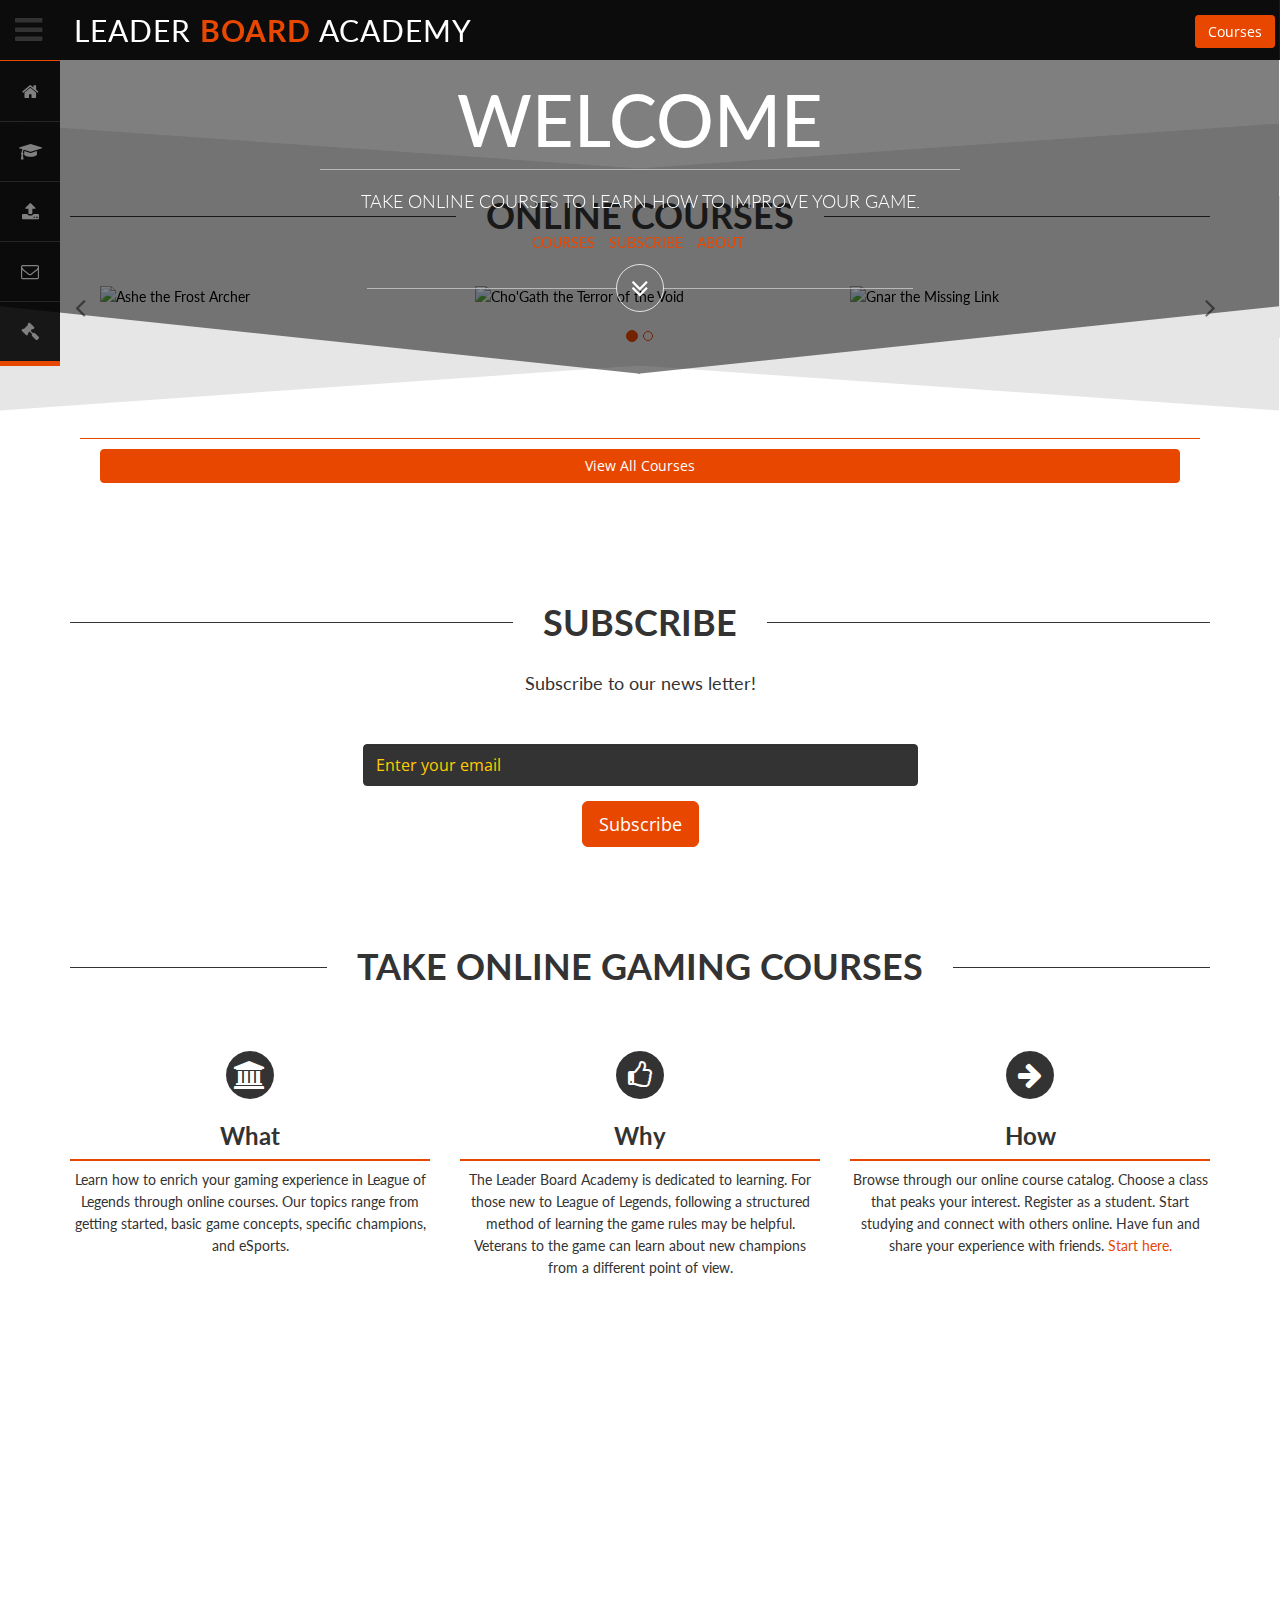
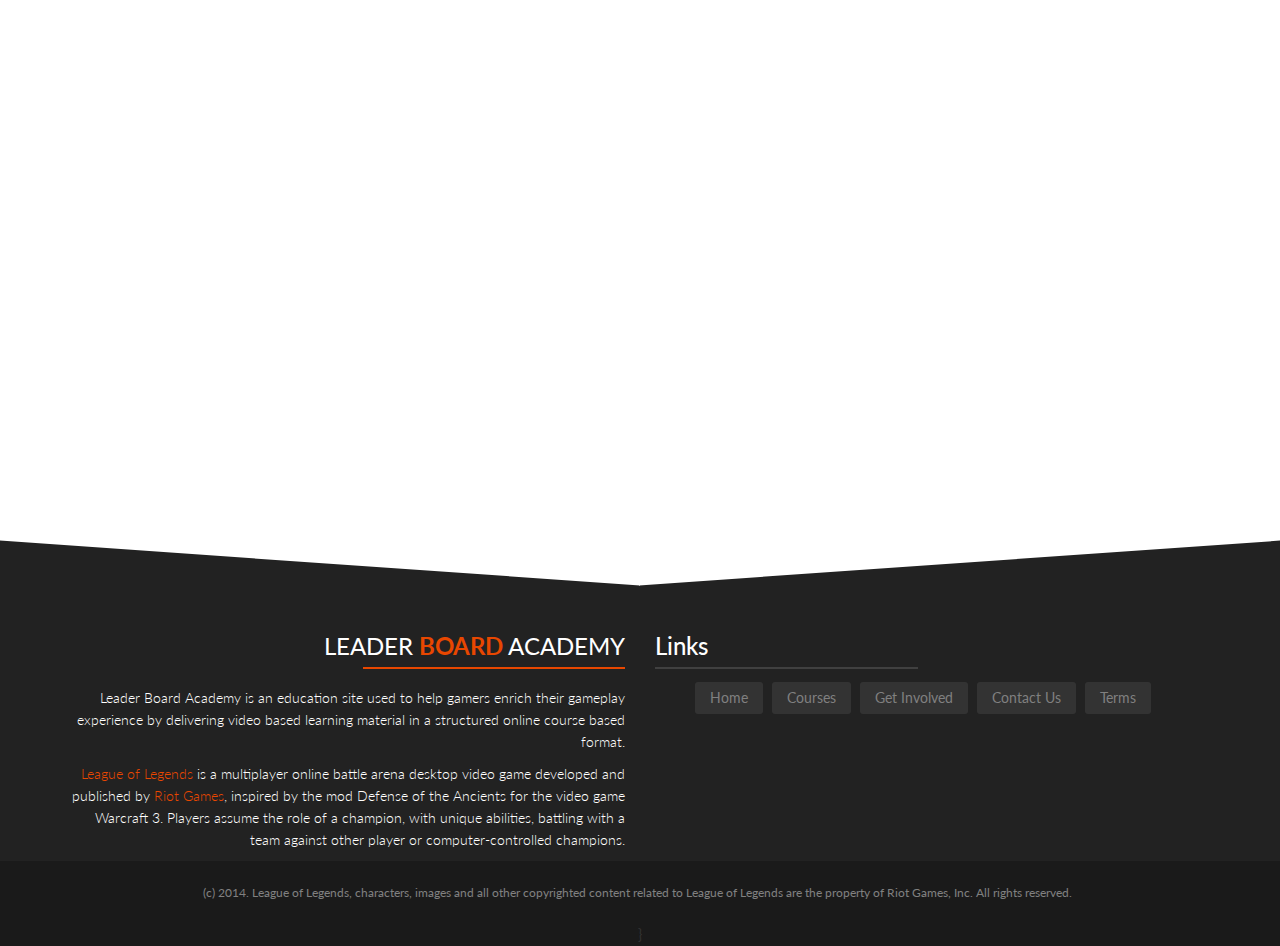
==== commit 6ef58593: "Updated with the get involved page." ====
--- a/index.html
+++ b/index.html
@@ -18,11 +18,11 @@
   <!-- Styles -->
   <link rel="stylesheet" href="//fonts.googleapis.com/css?family=Lato:100,300,400,700,900,100italic,300italic,400italic,700italic,900italic" type="text/css" media="all" />
   <link rel="stylesheet" href="//fonts.googleapis.com/css?family=Open+Sans:300italic,400italic,600italic,700italic,400,300,600,700" type="text/css" media="all" />
-  <link rel="stylesheet" href="//cdnjs.cloudflare.com/ajax/libs/font-awesome/4.1.0/css/font-awesome.min.css" type="text/css" media="all" />
+  <link rel="stylesheet" href="//cdnjs.cloudflare.com/ajax/libs/font-awesome/4.2.0/css/font-awesome.min.css" type="text/css" media="all" />
   <link rel="stylesheet" href="//cdnjs.cloudflare.com/ajax/libs/twitter-bootstrap/3.2.0/css/bootstrap.min.css" type="text/css" media="all" />
   <link rel="stylesheet" href="//cdnjs.cloudflare.com/ajax/libs/fancybox/2.1.5/jquery.fancybox.min.css" type="text/css" media="all" />
-  <link rel="stylesheet" href="//cdnjs.cloudflare.com/ajax/libs/animate.css/3.1.0/animate.min.css" type="text/css" media="all" />
-  <link rel="stylesheet" href="//cdnjs.cloudflare.com/ajax/libs/jquery.bootstrapvalidator/0.5.0/css/bootstrapValidator.min.css" media="all" />
+  <link rel="stylesheet" href="//cdnjs.cloudflare.com/ajax/libs/animate.css/3.1.1/animate.min.css" type="text/css" media="all" />
+  <link rel="stylesheet" href="//cdnjs.cloudflare.com/ajax/libs/jquery.bootstrapvalidator/0.5.1/css/bootstrapValidator.min.css" media="all" />
   <link rel="stylesheet" href="/assets/plugins/loltip-0.1.1/loltip.min.css" type="text/css" media="all" />
   <link rel="stylesheet" href="/assets/css/style.css" type="text/css" media="all" />
 
@@ -67,6 +67,15 @@
                   <a title="Courses" href="http://courses.leaderboardacademy.com">
                     <i class="fa fa-graduation-cap"></i>&nbsp;
                     <span>Courses</span>
+                  </a>
+                </li>
+          
+          
+                <li>
+                  <div class="gn-selector"></div>
+                  <a title="Get Involved" href="http://www.leaderboardacademy.com/getinvolved.html">
+                    <i class="fa fa-upload"></i>&nbsp;
+                    <span>Get Involved</span>
                   </a>
                 </li>
           
@@ -197,10 +206,10 @@
 
           <div class="inner-navbar">
             <ul class="list-inline">
+              <li><a class="scroll" href="#g-courses">courses</a></li>
+              <li><a class="scroll" href="#g-subscribe">subscribe</a></li>
               <li><a class="scroll" href="#g-about">about</a></li>
-              <li><a class="scroll" href="#g-courses">courses</a></li>
       
-              <li><a class="scroll" href="#g-subscribe">subscribe</a></li>
             </ul>
           </div>
 
@@ -215,64 +224,6 @@
     </div>
     <!-- CAROUSEL LANDING -->
     <div class="chevron-top pointers-none"></div>
-
-    <!-- about -->
-    <section id="g-about">
-      <div class="container">
-        <h1 class="main-title">
-          <span>Take Online Gaming Courses</span>
-        </h1>
-        <div class="row text-center features-stuff">
-          <div class="col-lg-4 col-md-4 col-md-offset-0 col-sm-10 col-sm-offset-1 col-xs-10 col-xs-offset-1 hover-listener-for-icons featureEntry">
-            <span class="fa-stack fa-2x">
-              <i class="fa fa-circle fa-stack-2x"></i>
-              <i class="fa fa-university fa-stack-1x fa-inverse"></i>
-            </span>
-            <h3>
-              <strong>What</strong>
-            </h3>
-            <div class="separator-theme-color"></div>
-            <p>Learn how to enrich your gaming experience in League of Legends through online courses. Our topics range from getting started, basic game concepts, specific champions, and eSports.</p>
-          </div>
-          <!--
-          <div class="col-lg-3 col-md-3 col-sm-6 col-sm-offset-0 col-xs-10 col-xs-offset-1 hover-listener-for-icons featureEntry">
-            <span class="fa-stack fa-2x">
-              <i class="fa fa-circle fa-stack-2x"></i>
-              <i class="fa fa-google fa-stack-1x fa-inverse"></i>
-            </span>
-            <h3>
-              <strong>How</strong>
-            </h3>
-            <div class="separator-theme-color"></div>
-            <p>We provide structured interactive content using tools built by Google for online education. Similar tools are used by major universities around the world to teach complicated academic topics.</p>
-          </div>
-          -->
-          <div class="col-lg-4 col-md-4 col-md-offset-0 col-sm-10 col-sm-offset-1 col-xs-10 col-xs-offset-1 hover-listener-for-icons featureEntry">
-            <span class="fa-stack fa-2x">
-              <i class="fa fa-circle fa-stack-2x"></i>
-              <i class="fa fa-thumbs-o-up fa-stack-1x fa-inverse"></i>
-            </span>
-            <h3>
-              <strong>Why</strong>
-            </h3>
-            <div class="separator-theme-color"></div>
-            <p>The Leader Board Academy is dedicated to learning. For those new to League of Legends, following a structured method of learning the game rules may be helpful. Veterans to the game can learn about new champions from a different point of view.</p>
-          </div>
-          <div class="col-lg-4 col-md-4 col-md-offset-0 col-sm-10 col-sm-offset-1 col-xs-10 col-xs-offset-1 hover-listener-for-icons featureEntry">
-            <span class="fa-stack fa-2x">
-              <i class="fa fa-circle fa-stack-2x"></i>
-              <i class="fa fa-arrow-right fa-stack-1x fa-inverse"></i>
-            </span>
-            <h3>
-              <strong>How</strong>
-            </h3>
-            <div class="separator-theme-color"></div>
-            <p>Browse through our online course catalog. Choose a class that peaks your interest. Register as a student. Start studying and connect with others online. Have fun and share your experience with friends. <a href="http://courses.leaderboardacademy.com">Start here.</a> </p>
-          </div>
-        </div>
-      </div>
-    </section>
-    <!-- about -->
 
   
     <!-- Courses -->
@@ -464,8 +415,6 @@
     </section>
   
 
-  
-
     <!-- subscribe -->
     <section id="g-subscribe" class="section-padded">
       <div class="container">
@@ -477,7 +426,7 @@
           <div class="col-lg-6 col-lg-offset-3 col-sm-10 col-sm-offset-1 col-xs-10 col-xs-offset-1">
             
             <script>
-              var subscribeFormConfig = {
+              var subscribe_FormConfig = {
                       url: "https://docs.google.com/forms/d/1GYnotvPUUFKDwEcqNNS6aGCVKhNjyBYx7m9PyBeLtNM/formResponse",
                       fields: [{fid:"email", gid:"entry.202709111"}],
                   };
@@ -508,7 +457,7 @@
                     data-bv-stringlength-message="Must be less than %s characters long" />
                 </div>
                 <div class="text-center">
-                  <input type="submit" value="Subscribe" class="btn btn-primary btn-lg btn-uppercase" id="lba-subscribe-send" onclick="javascript:postGForm('lba-subscribe', subscribeFormConfig);" />
+                  <input type="submit" value="Subscribe" class="btn btn-primary btn-lg btn-uppercase" id="lba-subscribe-send" onclick="javascript:postGForm('lba-subscribe', subscribe_FormConfig);" />
                 </div>
               </form>
             </div>
@@ -516,6 +465,53 @@
         </div>
       </div>
     </section>
+
+    <!-- about -->
+    <section id="g-about" class="section-padded">
+      <div class="container">
+        <h1 class="main-title">
+          <span>Take Online Gaming Courses</span>
+        </h1>
+        <div class="row text-center features-stuff">
+          <div class="col-lg-4 col-md-4 col-md-offset-0 col-sm-10 col-sm-offset-1 col-xs-10 col-xs-offset-1 hover-listener-for-icons featureEntry">
+            <span class="fa-stack fa-2x">
+              <i class="fa fa-circle fa-stack-2x"></i>
+              <i class="fa fa-university fa-stack-1x fa-inverse"></i>
+            </span>
+            <h3>
+              <strong>What</strong>
+            </h3>
+            <div class="separator-theme-color"></div>
+            <p>Learn how to enrich your gaming experience in League of Legends through online courses. Our topics range from getting started, basic game concepts, specific champions, and eSports.</p>
+          </div>
+          <div class="col-lg-4 col-md-4 col-md-offset-0 col-sm-10 col-sm-offset-1 col-xs-10 col-xs-offset-1 hover-listener-for-icons featureEntry">
+            <span class="fa-stack fa-2x">
+              <i class="fa fa-circle fa-stack-2x"></i>
+              <i class="fa fa-thumbs-o-up fa-stack-1x fa-inverse"></i>
+            </span>
+            <h3>
+              <strong>Why</strong>
+            </h3>
+            <div class="separator-theme-color"></div>
+            <p>The Leader Board Academy is dedicated to learning. For those new to League of Legends, following a structured method of learning the game rules may be helpful. Veterans to the game can learn about new champions from a different point of view.</p>
+          </div>
+          <div class="col-lg-4 col-md-4 col-md-offset-0 col-sm-10 col-sm-offset-1 col-xs-10 col-xs-offset-1 hover-listener-for-icons featureEntry">
+            <span class="fa-stack fa-2x">
+              <i class="fa fa-circle fa-stack-2x"></i>
+              <i class="fa fa-arrow-right fa-stack-1x fa-inverse"></i>
+            </span>
+            <h3>
+              <strong>How</strong>
+            </h3>
+            <div class="separator-theme-color"></div>
+            <p>Browse through our online course catalog. Choose a class that peaks your interest. Register as a student. Start studying and connect with others online. Have fun and share your experience with friends. <a href="http://courses.leaderboardacademy.com">Start here.</a> </p>
+          </div>
+        </div>
+      </div>
+    </section>
+    <!-- about -->
+
+  
 
   
     <section class="section-padded">
@@ -553,7 +549,7 @@
               </div>
             </div>
             <p><p>Leader Board Academy is an education site used to help gamers enrich their gameplay experience by delivering video based learning material in a structured online course based format.</p>
-<p>The site launched with a primary theme around <a href="http://www.leagueoflegends.com" target="_blank">League of Legends</a>. This is a multiplayer online battle arena desktop video game developed and published by <a href="http://www.riotgames.com" target="_blank">Riot Games</a>, inspired by the mod Defense of the Ancients for the video game Warcraft 3. Players assume the role of a champion, with unique abilities, battling with a team against other player or computer-controlled champions.</p>
+<p><a href="http://www.leagueoflegends.com" target="_blank">League of Legends</a> is a multiplayer online battle arena desktop video game developed and published by <a href="http://www.riotgames.com" target="_blank">Riot Games</a>, inspired by the mod Defense of the Ancients for the video game Warcraft 3. Players assume the role of a champion, with unique abilities, battling with a team against other player or computer-controlled champions.</p>
 </p>
           </div>
           <div class="col-lg-6 col-sm-6">
@@ -583,6 +579,16 @@
               </li>
         
         
+              <li>
+                <a title="Get Involved" href="http://www.leaderboardacademy.com/getinvolved.html">
+                  <div class="follow-title">Get Involved</div>
+                  <div class="follow-icon">
+                    <i class="fa fa-upload"></i>
+                  </div>
+                </a>
+              </li>
+        
+        
         
         
         
@@ -643,7 +649,7 @@
     <script type="text/javascript" src="//cdnjs.cloudflare.com/ajax/libs/snap.svg/0.3.0/snap.svg-min.js"></script>
     <script type="text/javascript" src="//cdnjs.cloudflare.com/ajax/libs/retina.js/1.3.0/retina.min.js"></script>
     <script type="text/javascript" src="//cdnjs.cloudflare.com/ajax/libs/jquery.ba-bbq/1.2.1/jquery.ba-bbq.min.js"></script>
-    <script type="text/javascript" src="//cdnjs.cloudflare.com/ajax/libs/jquery.bootstrapvalidator/0.5.0/js/bootstrapValidator.min.js"></script>
+    <script type="text/javascript" src="//cdnjs.cloudflare.com/ajax/libs/jquery.bootstrapvalidator/0.5.1/js/bootstrapValidator.min.js"></script>
     <script type="text/javascript" src="/assets/plugins/loltip-0.1.1/loltip-custom.min.js"></script>
     <script type="text/javascript" src="/assets/js/script-body.js"></script>
     
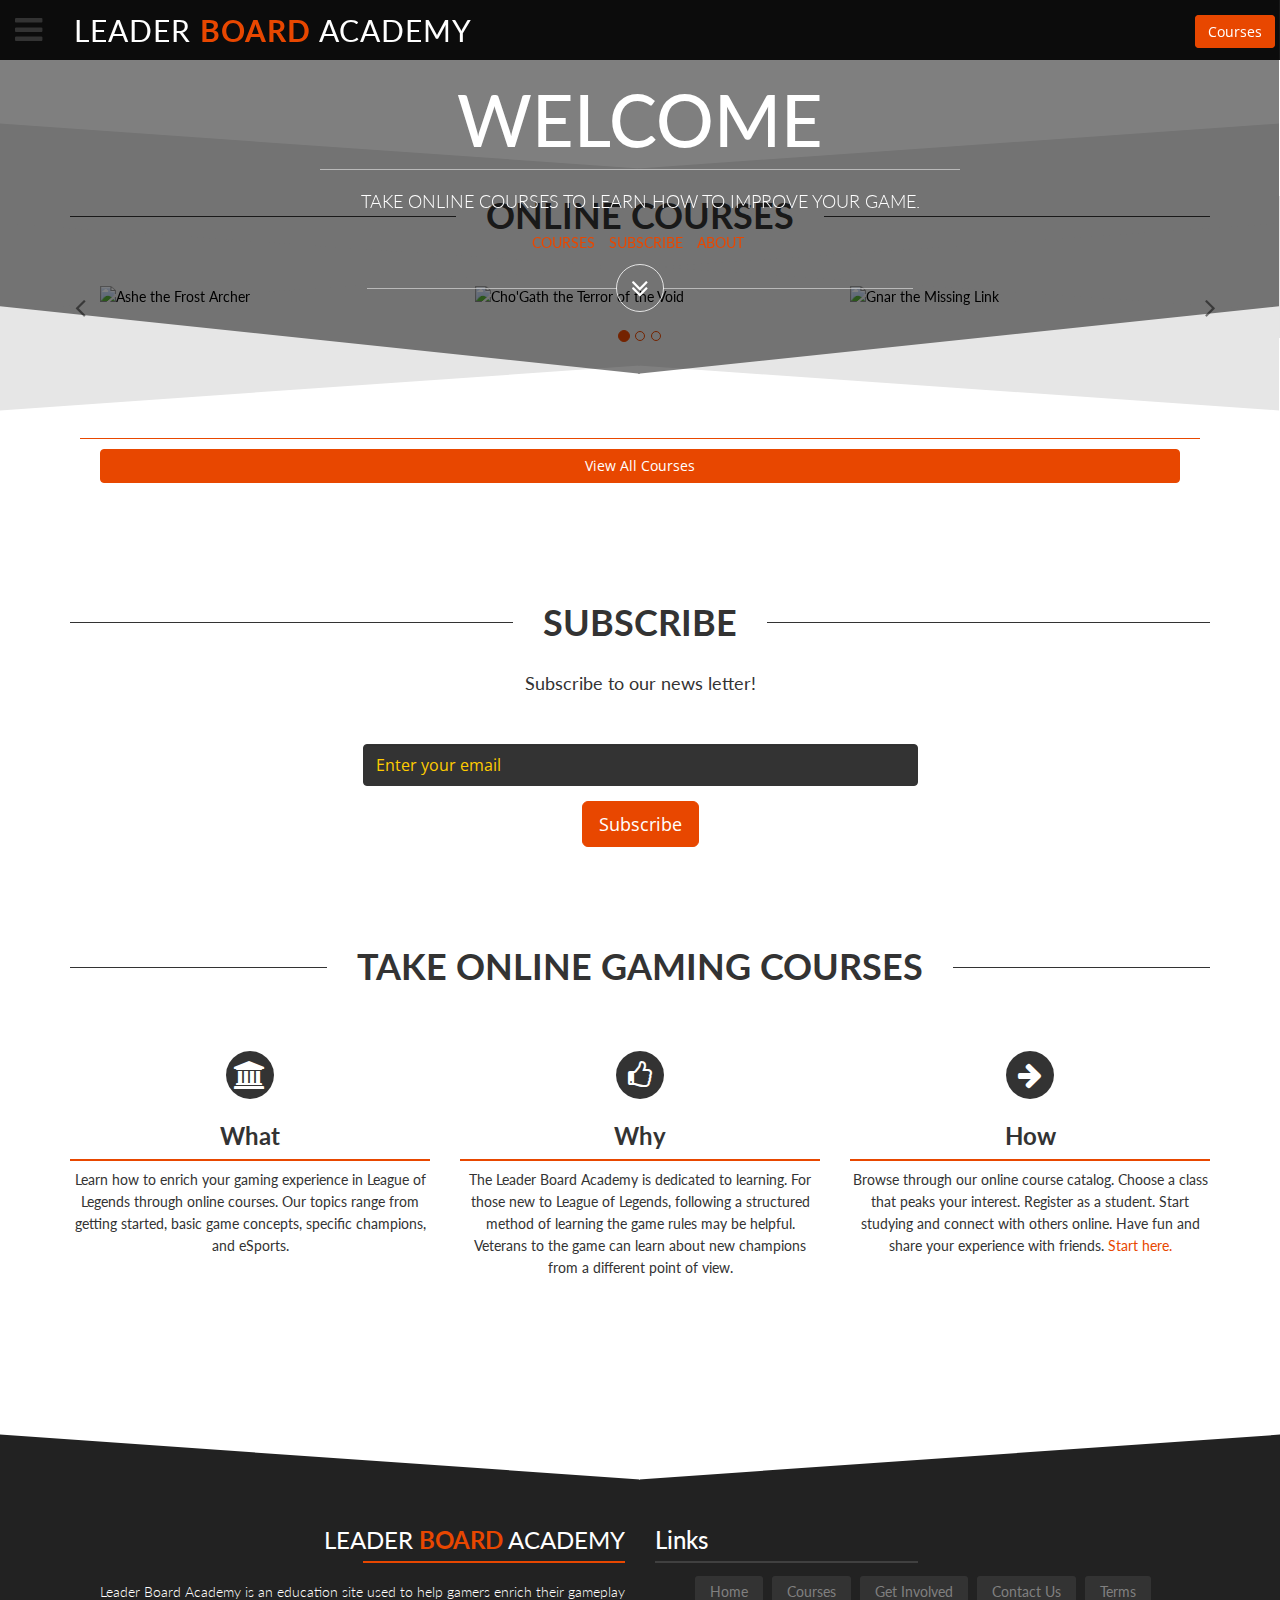
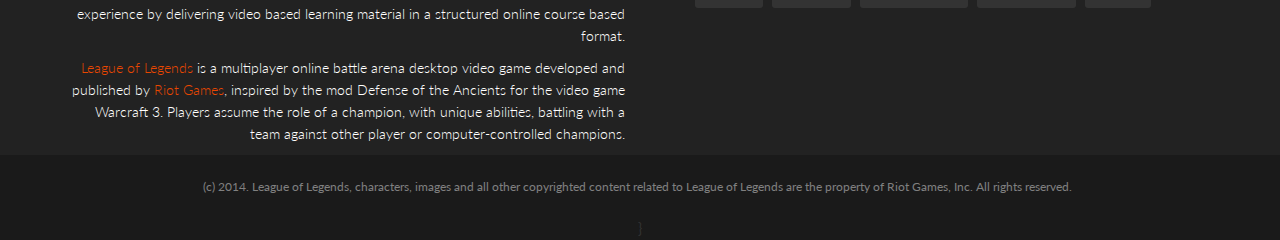
==== commit 4b77eb80: "Added new courses to the home page." ====
--- a/index.html
+++ b/index.html
@@ -256,7 +256,7 @@
                                 <figcaption>
                                   <div class="topic-name">Ashe Learning Guide</div>
                                   <div class="topic-date">September 2014</div>
-                                  <a href="http://courses.leaderboardacademy.com/1409j_lol_champ_ashe" class="btn btn-primary pull-left" role="button">Register</a>
+                                  <a href="http://courses.leaderboardacademy.com/1409k_lol_champ_ashe" class="btn btn-primary pull-left" role="button">Register</a>
                                 </figcaption>
                               </figure>
                             </div>
@@ -278,7 +278,7 @@
                                 <figcaption>
                                   <div class="topic-name">Cho'Gath Learning Guide</div>
                                   <div class="topic-date">September 2014</div>
-                                  <a href="http://courses.leaderboardacademy.com/1409j_lol_champ_chogath" class="btn btn-primary pull-left" role="button">Register</a>
+                                  <a href="http://courses.leaderboardacademy.com/1409k_lol_champ_chogath" class="btn btn-primary pull-left" role="button">Register</a>
                                 </figcaption>
                               </figure>
                             </div>
@@ -300,7 +300,7 @@
                                 <figcaption>
                                   <div class="topic-name">Gnar Learning Guide</div>
                                   <div class="topic-date">September 2014</div>
-                                  <a href="http://courses.leaderboardacademy.com/1409j_lol_champ_gnar" class="btn btn-primary pull-left" role="button">Register</a>
+                                  <a href="http://courses.leaderboardacademy.com/1409k_lol_champ_gnar" class="btn btn-primary pull-left" role="button">Register</a>
                                 </figcaption>
                               </figure>
                             </div>
@@ -330,7 +330,7 @@
                                 <figcaption>
                                   <div class="topic-name">Braum Learning Guide</div>
                                   <div class="topic-date">September 2014</div>
-                                  <a href="http://courses.leaderboardacademy.com/1409j_lol_champ_braum" class="btn btn-primary pull-left" role="button">Register</a>
+                                  <a href="http://courses.leaderboardacademy.com/1409k_lol_champ_braum" class="btn btn-primary pull-left" role="button">Register</a>
                                 </figcaption>
                               </figure>
                             </div>
@@ -345,14 +345,110 @@
                           <div class="blog-topic-svg-invert svg-animation">
                             <div class="svg-hover" data-path-hover="M 0,250 370,250 430,100 370,0 0,0 z">
                               <figure>
-                                <img alt="Braum the Heart of the Freljord" src="//ddragon.leagueoflegends.com/cdn/img/champion/splash/MasterYi_1.jpg" class="courseCarouselImg" />
+                                <img alt="Master Yi the Wuju Bladesman" src="//ddragon.leagueoflegends.com/cdn/img/champion/splash/MasterYi_1.jpg" class="courseCarouselImg" />
                                 <svg viewBox="0 0 540 250" preserveAspectRatio="none">
                                   <path d="M 0 250 L 0 250 L 0 125 L 0 0 L 0 0 L 0 0 z " />
                                 </svg>
                                 <figcaption>
                                   <div class="topic-name">Master Yi Learning Guide</div>
                                   <div class="topic-date">September 2014</div>
-                                  <a href="http://courses.leaderboardacademy.com/1409j_lol_champ_masteryi" class="btn btn-primary pull-left" role="button">Register</a>
+                                  <a href="http://courses.leaderboardacademy.com/1409k_lol_champ_masteryi" class="btn btn-primary pull-left" role="button">Register</a>
+                                </figcaption>
+                              </figure>
+                            </div>
+                          </div>
+                        </div>
+              
+            
+              
+                    <!-- 6 : 5 : 2 -->
+              
+                        <div class="col-md-4 col-sm-6 col-sm-offset-0 col-xs-10 col-xs-offset-1">
+                          <div class="blog-topic-svg-invert svg-animation">
+                            <div class="svg-hover" data-path-hover="M 0,250 370,250 430,100 370,0 0,0 z">
+                              <figure>
+                                <img alt="Azir the Emperor of the Sands" src="//ddragon.leagueoflegends.com/cdn/img/champion/splash/Azir_1.jpg" class="courseCarouselImg" />
+                                <svg viewBox="0 0 540 250" preserveAspectRatio="none">
+                                  <path d="M 0 250 L 0 250 L 0 125 L 0 0 L 0 0 L 0 0 z " />
+                                </svg>
+                                <figcaption>
+                                  <div class="topic-name">Azir Learning Guide</div>
+                                  <div class="topic-date">September 2014</div>
+                                  <a href="http://courses.leaderboardacademy.com/1409k_lol_champ_azir" class="btn btn-primary pull-left" role="button">Register</a>
+                                </figcaption>
+                              </figure>
+                            </div>
+                          </div>
+                        </div>
+              
+                      <!-- close the div class='row' tag -->
+                      </div>
+                    <!-- close the div class='item' tag -->
+                    </div>
+              
+            
+              
+                    <!-- 7 : 6 : 0 -->
+              
+                    <div class="item">
+                      <div class="row">
+              
+                        <div class="col-md-4 col-sm-6 col-sm-offset-0 col-xs-10 col-xs-offset-1">
+                          <div class="blog-topic-svg-invert svg-animation">
+                            <div class="svg-hover" data-path-hover="M 0,250 370,250 430,100 370,0 0,0 z">
+                              <figure>
+                                <img alt="Jinx the Loose Cannon" src="//ddragon.leagueoflegends.com/cdn/img/champion/splash/Jinx_1.jpg" class="courseCarouselImg" />
+                                <svg viewBox="0 0 540 250" preserveAspectRatio="none">
+                                  <path d="M 0 250 L 0 250 L 0 125 L 0 0 L 0 0 L 0 0 z " />
+                                </svg>
+                                <figcaption>
+                                  <div class="topic-name">Jinx Learning Guide</div>
+                                  <div class="topic-date">September 2014</div>
+                                  <a href="http://courses.leaderboardacademy.com/1409k_lol_champ_jinx" class="btn btn-primary pull-left" role="button">Register</a>
+                                </figcaption>
+                              </figure>
+                            </div>
+                          </div>
+                        </div>
+              
+            
+              
+                    <!-- 8 : 7 : 1 -->
+              
+                        <div class="col-md-4 col-sm-6 col-sm-offset-0 col-xs-10 col-xs-offset-1">
+                          <div class="blog-topic-svg-invert svg-animation">
+                            <div class="svg-hover" data-path-hover="M 0,250 370,250 430,100 370,0 0,0 z">
+                              <figure>
+                                <img alt="Kayle the Judicator" src="//ddragon.leagueoflegends.com/cdn/img/champion/splash/Kayle_1.jpg" class="courseCarouselImg" />
+                                <svg viewBox="0 0 540 250" preserveAspectRatio="none">
+                                  <path d="M 0 250 L 0 250 L 0 125 L 0 0 L 0 0 L 0 0 z " />
+                                </svg>
+                                <figcaption>
+                                  <div class="topic-name">Kayle Learning Guide</div>
+                                  <div class="topic-date">September 2014</div>
+                                  <a href="http://courses.leaderboardacademy.com/1409k_lol_champ_kayle" class="btn btn-primary pull-left" role="button">Register</a>
+                                </figcaption>
+                              </figure>
+                            </div>
+                          </div>
+                        </div>
+              
+            
+              
+                    <!-- 9 : 8 : 2 -->
+              
+                        <div class="col-md-4 col-sm-6 col-sm-offset-0 col-xs-10 col-xs-offset-1">
+                          <div class="blog-topic-svg-invert svg-animation">
+                            <div class="svg-hover" data-path-hover="M 0,250 370,250 430,100 370,0 0,0 z">
+                              <figure>
+                                <img alt="Garen The Might of Demacia" src="//ddragon.leagueoflegends.com/cdn/img/champion/splash/Garen_1.jpg" class="courseCarouselImg" />
+                                <svg viewBox="0 0 540 250" preserveAspectRatio="none">
+                                  <path d="M 0 250 L 0 250 L 0 125 L 0 0 L 0 0 L 0 0 z " />
+                                </svg>
+                                <figcaption>
+                                  <div class="topic-name">Garen Learning Guide</div>
+                                  <div class="topic-date">September 2014</div>
+                                  <a href="http://courses.leaderboardacademy.com/1409k_lol_champ_garen" class="btn btn-primary pull-left" role="button">Register</a>
                                 </figcaption>
                               </figure>
                             </div>
@@ -397,6 +493,28 @@
               
               
                       <!-- 5 : 4 :  -->
+              
+            
+              
+              
+                      <!-- 6 : 5 :  -->
+              
+            
+              
+              
+                      <!-- 7 : 6 :  -->
+              
+                      <li data-target="#carousel-02" data-slide-to="2" ></li>
+              
+            
+              
+              
+                      <!-- 8 : 7 :  -->
+              
+            
+              
+              
+                      <!-- 9 : 8 :  -->
               
             
                   </ol>
@@ -434,6 +552,7 @@
             <div class="formWrapper">
               <div id="lba-subscribe-sending" style="display:none;"><i class="fa fa-spinner fa-spin fa-5x"></i></div>
               <div id="lba-subscribe-complete" style="display:none;">You have succeessfully subscribed.</div>
+              <div id="lba-subscribe-error" style="display:none;">Error submitting.</div>
               <form id="lba-subscribe"
                 target="_self"
                 class="lba-form-bv"
@@ -514,20 +633,6 @@
   
 
   
-    <section class="section-padded">
-      <div class="text-center">
-        <script async src="//pagead2.googlesyndication.com/pagead/js/adsbygoogle.js"></script>
-        <!-- adSlot300x600 -->
-        <ins class="adsbygoogle"
-             style="display:inline-block;width:300px;height:600px"
-             data-ad-client="ca-pub-7829236600526870"
-             data-ad-slot="1759593146"></ins>
-        <script>
-        (adsbygoogle = window.adsbygoogle || []).push({});
-        </script>
-      </div>
-    </section>
-  
   </div>
 
   
--- a/assets/css/style.css
+++ b/assets/css/style.css
@@ -1,2 +1,2 @@
-@charset "UTF-8";#gcb-nav-y{float:left;margin:0 0 120px;width:16%}#gcb-nav-y.gcb-nav-full{width:100%}#gcb-nav-y ul{list-style:none;margin:0}#gcb-nav-y ul ul{border-top:1px solid #e0e0e0;margin:8px 0 -8px;list-style:none}#gcb-nav-y li a,#gcb-nav-y li.active li a{font-weight:normal;color:#15C}#gcb-nav-y li{border-bottom:1px solid #e0e0e0;font-size:13px;padding:7px 0}#gcb-nav-y li,#gcb-nav-y li.active a,#gcb-nav-y li.active li,#gcb-nav-y li.active li.active a{font-weight:bold}#gcb-nav-y li li{margin:0 0 0 0}#gcb-nav-y+.gcb-article{float:right;width:82.8220858896%}#gcb-nav-y+.gcb-article>:first-child{margin-top:0}.gcb-aux{margin:auto;max-width:978px}#gcb-header,#gcb-footer{margin:0 -15px}#gcb-header{background:#f5f5f5;background-image:-moz-linear-gradient(top, #fafafa, #f5f5f5);background-image:-webkit-linear-gradient(top, #fafafa, #f5f5f5);background-image:-webkit-gradient(linear, left top, left bottom, color-stop(0, #fafafa), color-stop(1, #f5f5f5));filter:"progid:DXImageTransform.Microsoft.gradient(startColorStr=#fafafa,EndColorStr=#f5f5f5)";background-image:linear-gradient(top, #fafafa, #f5f5f5);border-bottom:1px solid #ebebeb;color:#91959c;padding:17px 15px 5px}#gcb-header img{padding:0 3px 0 0;position:relative;top:-1px;vertical-align:middle}#gcb-header a{color:#91959c;text-decoration:none}#gcb-footer{background:#f5f5f5;color:#666;text-align:center}#gcb-footer-local{background:#f9f9f9;border-top:1px solid #f5f5f5;padding-top:0;padding-bottom:0}#gcb-footer-global{border-top:1px solid #ebebeb;font-size:11px;line-height:1.8;list-style:none}#gcb-footer-global ul{margin:0}#gcb-footer-global li{display:inline;font-weight:bold}#gcb-footer-global li a{font-weight:normal}#gcb-footer-global li+li::before{content:"·";padding:0 3px}.gcb-aside{border:1px solid;-moz-border-radius:4px;-webkit-border-radius:4px;border-radius:4px;margin:10px 0;padding:10px;position:relative;top:-1px}.gcb-aside>:first-child{margin-top:0}.gcb-aside>:last-child{margin-bottom:0}.gcb-aside{background:#f9f9f9;border-color:#f2f2f2}#gcb-signature{clear:both;margin:120px auto 0;max-width:978px;min-height:4px}#gcb-left-nav-toggle{float:right;display:none}#gcb-left-nav-toggle a.gcb-button span.show{display:inline}#gcb-left-nav-toggle a.gcb-button.show span.show{display:none}#gcb-left-nav-toggle a.gcb-button span.hide{display:none}#gcb-left-nav-toggle a.gcb-button.show span.hide{display:inline}.gcb-breadcrumb{font-size:11px;margin:0 0 20px;min-height:28px;overflow:hidden}.gcb-breadcrumb li{float:left;height:28px;line-height:2.4;list-style:none}.gcb-breadcrumb li a{margin:0 5px 0 0;padding:1px 0 0}.gcb-breadcrumb li+li:before{content:"›";padding:0 6px 0 3px}.gcb-button-box{text-align:center;overflow:hidden}.gcb-activity-contents{text-align:left}.gcb-assessment-contents{text-align:left}.gcb-nav ul{font-family:"open sans",arial,sans-serif}.gcb-button{background-color:#666;background-image:-moz-linear-gradient(top, #777, #555);background-image:-webkit-linear-gradient(top, #777, #555);background-image:linear-gradient(top, #777, #555);background-position:left bottom;background-repeat:repeat-x;border:1px solid #505050;-moz-border-radius:2px;-webkit-border-radius:2px;border-radius:2px;-moz-box-shadow:0 1px 1px rgba(0,0,0,0.2);-webkit-box-shadow:0 1px 1px rgba(0,0,0,0.2);box-shadow:0 1px 1px rgba(0,0,0,0.2);color:white;display:inline-block;font-family:"open sans",arial,sans-serif;font-size:13px;font-weight:600;line-height:1.54;padding:4px 7px;text-align:center;text-shadow:0 1px rgba(0,0,0,0.1);-moz-transition:all .218s ease-in;-webkit-transition:all .218s ease-in;transition:all .218s ease-in}.gcb-button[disabled],.gcb-button[disabled]:hover{background:none;background-image:-moz-linear-gradient(top, rgba(226,226,226,0.14), rgba(34,34,34,0.14));background-image:-webkit-linear-gradient(top, rgba(226,226,226,0.14), rgba(34,34,34,0.14));background-image:linear-gradient(top, rgba(226,226,226,0.14), rgba(34,34,34,0.14));border-color:#f3f3f3;color:#b8b8b8}.gcb-button-large{width:200px;height:48px;line-height:48px;font-size:150%;margin:12px}a.gcb-button{color:#fff !important;text-decoration:none}button.gcb-button{margin:0;overflow:visible;white-space:normal}button.gcb-button::-moz-focus-inner{border:0;padding:0}.gcb-button:hover,.gcb-button:focus{border-color:#404040;background-image:-moz-linear-gradient(top, #444, #111);background-image:-webkit-linear-gradient(top, #444, #111);background-image:linear-gradient(top, #444, #111)}.gcb-button:focus{outline:0}.gcb-button:active{-moz-box-shadow:inset 0 1px 2px rgba(0,0,0,0.3);-webkit-box-shadow:inset 0 1px 2px rgba(0,0,0,0.3);box-shadow:inset 0 1px 2px rgba(0,0,0,0.3)}a.gcb-button-action,button.gcb-button-action{float:right;margin-left:8px}.gcb-button-author{background-color:#40DA9D;background-image:-moz-linear-gradient(top, #40da9d, #40da9d);background-image:-webkit-linear-gradient(top, #40da9d, #40da9d);background-image:linear-gradient(top, #40da9d, #40da9d);border:1px solid #40DA9D}.gcb-button-author:hover{background-color:#009A5D;background-image:-moz-linear-gradient(top, #009a5d, #009a5d);background-image:-webkit-linear-gradient(top, #009a5d, #009a5d);background-image:linear-gradient(top, #009a5d, #009a5d);border:1px solid #009A5D}#gcb-nav-x{background-color:#4D5B76;background-image:linear-gradient(top, #6c7a95, #4d5b76);background-image:-moz-linear-gradient(top, #6c7a95, #4d5b76);background-image:-ms-linear-gradient(top, #6c7a95, #4d5b76);background-image:-webkit-linear-gradient(top, #6c7a95, #4d5b76);margin:0px -15px 8px -15px;padding:0 15px}#gcb-nav-x ul{height:50px;list-style:none;margin:0;position:relative}#gcb-nav-x.gcb-complex ul{height:50px}#gcb-nav-x li,#gcb-nav-x li a{color:#fff}#gcb-nav-x li{float:left;font-size:15px;line-height:1.33;margin:0 30px 0 0;padding:13px 0 17px;text-shadow:0 -1px 1px #555d72}#gcb-nav-x li.active a{font-weight:bold}#gcb-nav-x li{margin:0 15px 0 0;text-shadow:none}.gcb-cols{margin:0 -1.53374233129%;width:103.067484663%}.gcb-cols:after{clear:both;content:" ";display:block;height:0;visibility:hidden}.gcb-col-1{width:5.35714285714%;float:left;margin:0 1.4880952381% 20px}.gcb-col-2{width:16.4285714286%;float:left;margin:0 1.4880952381% 20px}.gcb-col-3{float:left;width:26.4285714286%;margin:0 1.78571428571% 20px}.gcb-col-4{float:left;width:36.4285714286%;margin:0 1.4880952381% 20px}.gcb-col-5{float:left;width:46.4285714286%;margin:0 1.4880952381% 20px}.gcb-col-6{float:left;width:56.0238095238%;margin:0 1.4880952381% 20px}.gcb-col-7{float:left;width:66.4285714286%;margin:0 1.78571428571% 20px}.gcb-col-8{float:left;width:76.4285714286%;margin:0 1.4880952381% 20px}.gcb-col-9{float:left;width:72.0238095238%;margin:0 1.4880952381% 20px}.gcb-col-11{float:left;width:88.6904761905%;margin:0 1.4880952381% 20px}.gcb-next-button a,.gcb-prev-button a{float:left;height:24px;line-height:24px;position:relative;color:#444;text-decoration:none}.gcb-next-button a{padding:10px 10px 10px 20px}.gcb-prev-button a{padding:10px 20px 10px 10px}.gcb-next-button a:after,.gcb-prev-button a:after{content:"";top:0;border-width:22px 22px 22px 22px;border-style:solid;position:absolute;width:0px;height:0px}.gcb-next-button a:after{border-color:transparent transparent transparent #f0f0f0;right:-44px}.gcb-prev-button a:after{border-color:transparent #f0f0f0 transparent transparent;left:-44px}.gcb-next-button,.gcb-prev-button{background-color:#f0f0f0;background-position:left bottom;background-repeat:repeat-x;-moz-box-shadow:0 1px 1px rgba(0,0,0,0.2);-webkit-box-shadow:0 1px 1px rgba(0,0,0,0.2);box-shadow:0 1px 1px rgba(0,0,0,0.2);display:inline-block;font-family:"open sans", arial, sans-serif;font-size:20px;position:relative;-moz-transition:all .218s ease-in;-webkit-transition:all .218s ease-in;transition:all .218s ease-in}.gcb-next-button{-moz-border-radius:10px 0px 0px 10px;-webkit-border-radius:10px 0px 0px 10px;border-radius:10px 0px 0px 10px;float:right;margin:5px 40px 5px 0}.gcb-prev-button{-moz-border-radius:0px 10px 10px 0px;-webkit-border-radius:0px 10px 10px 0px;border-radius:0px 10px 10px 0px;float:left;margin:5px 0 5px 40px}.gcb-title-header{border:solid #babcc0;border-width:0 0 0 1px;float:left;font-family:"open sans", arial, sans-serif;font-size:27px;font-weight:300;line-height:1.52;margin:0;padding:0 12px;text-shadow:0 1px 1px #fff;white-space:nowrap}.gcb-course-image{float:left;font-size:27px;font-weight:300;line-height:1.52;margin:0;padding:0 12px 0 0;text-shadow:0 1px 1px #fff;white-space:nowrap}.gcb-product-headers-large{color:#dd4b39;font-family:"open sans",arial,sans-serif;font-size:25px;font-weight:normal;margin:10px 7px}.gcb-product-headers,.gcb-bio-headers{font-family:"open sans",arial,sans-serif;font-size:16px;font-weight:normal;margin:.4em 0 0;margin:10px 7px}.gcb-bio-headers{float:right}.gcb-schedule-headers{font-size:20px;font-weight:normal;margin:10px 7px}.gcb-top-content{margin:0px 20px;font-size:16px;font-weight:200;line-height:20px}#gcb-main-article{padding-bottom:20px}.gcb-unit-header{border-bottom:2px dotted #e0e0e0;font-size:30px;letter-spacing:-1px;line-height:1;margin:0;padding-bottom:10px}.gcb-unit-description{font-size:14px;font-weight:100;padding-left:2em}.gcb-lesson-title{font-size:23px;margin:0px;text-align:left}.gcb-lesson-content{margin-left:10px;text-align:left}.gcb-video-container{position:relative;padding-bottom:56.25%;padding-top:30px;height:0;overflow:hidden}.gcb-video-container iframe,.gcb-video-container object,.gcb-video-container embed{position:absolute;top:0;left:0;width:100%;height:100%}.gcb-student-data-table tbody tr td{border-collapse:collapse;vertical-align:middle;width:18%}table.gcb-student-data-table{width:100%}.gcb-progress-icon{margin:2px;opacity:0.7;vertical-align:text-top}.gcb-progress-empty{display:inline-block;height:12px;margin:0;width:17px}.gcb-progress-none{display:none}.gcb-progress-icon-holder{float:left;width:20px}.gcb-lesson-title-with-progress{margin-left:20px}.gcb-activity-title-with-progress{margin-left:35px}.gcb-lesson-title-no-progress{margin-left:2px}.gcb-activity-title-no-progress{margin-left:17px}.gcb-lesson-title-with-progress .no-index{margin-left:14px}.gcb-lesson-title-no-progress .no-index{margin-left:14px}#gcb-nav-y.left-menu{border-top:1px solid;-moz-border-radius:4px;-webkit-border-radius:4px;border-radius:4px;border-color:#f2f2f2;margin:9px 0 120px 0}#gcb-nav-y.left-menu .gcb-top-content{font-size:11px;line-height:normal;margin:0px}#gcb-nav-y.left-menu #gcb-lesson-container{margin:0px;padding:0px;width:100%;font-size:11px;line-height:normal;display:none}#gcb-nav-y.left-menu #gcb-lesson-container.expanded{display:block}#gcb-nav-y.left-menu #gcb-lesson-container>li{padding-left:12px}#gcb-nav-y.left-menu li{font-size:11px;line-height:normal}#gcb-nav-y.left-menu li.gcb-unit-title{background-color:#f9f9f9;cursor:pointer;padding-left:2px}#gcb-nav-y.left-menu li.gcb-unit-title.expanded{background-color:#ffffff}#gcb-nav-y.left-menu li.gcb-assessment-as-lesson{margin:0;padding-left:2px}#gcb-nav-y.left-menu li.gcb-assessment-as-lesson.active p.gcb-top-content{font-weight:bold}.gcb-grayed{color:gray;font-weight:normal}.gcb-grayed-active{font-weight:bold}.gcb-border-box{border:1px solid black;margin:20px;padding:10px}.gcb-pull-left{float:left}.gcb-pull-right{float:right}.gcb-align-left{text-align:left}#gcb-nav-x .gcb-pull-right{float:right}.gcb-section-division{top-margin:30px;border-bottom:solid 1px #999999}.gcb-reg-form-label{display:block;font-weight:bold;padding:0}.gcb-explorer-list{margin-left:10px}.gcb-explorer-list-item{border-bottom:1px solid #e0e0e0;list-style:none}a.gcb-explorer-course-title{color:#dd4b39}.gcb-explorer-button{float:right;margin-top:5px}.gcb-profile-padding{padding-right:20px}.gcb-error-tag{background-color:#ccc;border-radius:3px;color:red;font-weight:bold;padding:0 5px}.clearfix:after{visibility:hidden;display:block;content:"";clear:both;height:0}.gcb-html-hook-edit{border:2px dashed #40DA9D;display:inline}ul .gcb-html-hook-edit{display:flex;float:left}.gcb-html-hook-edit:hover{cursor:pointer;background-color:#A0EDBF;border:2px solid #40DA9D}div#base-before-navbar-ends{float:right}.gcb-jinja-context{background-color:#EEE;padding:10px;font-family:monospace;font-size:xx-small}.gcb-last-location{background-color:#DEF}html.hide-controls{padding:0}html.hide-controls,html.hide-controls body,html.hide-controls body>.is-wrapper,html.hide-controls body>.is-wrapper>.gcb-aux,html.hide-controls body>.is-wrapper>.gcb-aux>#gcb-main,html.hide-controls body>.is-wrapper>.gcb-aux>#gcb-main>#gcb-main-article,html.hide-controls body>.is-wrapper>.gcb-aux>#gcb-main>#gcb-main-article>.gcb-aside{height:100%;width:100%}html.hide-controls .gcb-aux{max-width:none}html.hide-controls .gcb-aside{margin:0;padding:0;border:none;overflow:auto}html.hide-controls #gcb-main-article{padding-bottom:0}html.hide-controls #base-after-body-tag-begins,html.hide-controls #gcb-header,html.hide-controls #gcb-nav-x,html.hide-controls #gcb-nav-y,html.hide-controls #base-after-top-content-ends,html.hide-controls #gcb-breadcrumb,html.hide-controls #gcb-edit-unit-button,html.hide-controls #gcb-unit-header,html.hide-controls #gcb-nav-button-box,html.hide-controls #gcb-edit-lesson-button,html.hide-controls #base-after-main-content-ends,html.hide-controls #gcb-signature,html.hide-controls #gcb-footer,html.hide-controls #base-before-body-tag-ends,html.hide-lesson-title #lesson-title{display:none}@media (max-width: 1024px){#gcb-left-nav-toggle{display:block}#gcb-nav-y.left-menu{width:100%;display:none}div#gcb-main div.gcb-article{width:100%}}.gcb-butterbar-container{position:absolute;text-align:center;width:100%;left:0px;z-index:999;visibility:hidden}.gcb-butterbar-container.fixed{position:fixed}.gcb-butterbar{text-align:center;padding:0 16px;background:#FFFFB7;border:1px solid #BFBA26;margin-bottom:-35px;position:relative;display:inline-block;-webkit-border-radius:4px;-moz-border-radius:4px;border-radius:4px;opacity:0;left:-1000%}.gcb-butterbar-dashboard{margin-top:5px}.gcb-butterbar.shown{opacity:1;visibility:visible;left:0}.gcb-butterbar a,.gcb-butterbar p{margin-bottom:0;margin-top:0;line-height:29px;font-size:11px;display:inline}.gcb-butterbar a{color:#424027;text-decoration:underline;z-index:1002;position:relative}#gcb-butterbar-close{color:#888888;text-decoration:none;font-weight:bold;margin-left:5px;font-size:13px;cursor:default}#gcb-butterbar-close:hover{color:#555555}/*! fancyBox v2.1.5 fancyapps.com | fancyapps.com/fancybox/#license */.fancybox-close,.fancybox-prev span,.fancybox-next span,.fancybox-title{opacity:0;-webkit-transition:all 0.3s ease-out;-moz-transition:all 0.3s ease-out;-ms-transition:all 0.3s ease-out;-o-transition:all 0.3s ease-out;transition:all 0.3s ease-out}.fancybox-prev span{left:-18px}.fancybox-next span{right:-18px}.fancybox-opened .fancybox-skin{-webkit-box-shadow:none;-moz-box-shadow:none;box-shadow:none}.fancybox-title-float-wrap{margin-bottom:-15px}.fancybox-title-float-wrap .child{background:#e84700;-webkit-border-radius:5px;-moz-border-radius:5px;border-radius:5px;text-shadow:none}.fancybox-close{top:-18px;right:9px;margin-right:-18px}.fancybox-wrap:hover .fancybox-close,.fancybox-wrap:hover .fancybox-prev span,.fancybox-wrap:hover .fancybox-next span,.fancybox-wrap:hover .fancybox-title{opacity:1}a{color:#E84700}::selection{color:#fff;background:#E84700}::-moz-selection{color:#fff;background:#E84700}.section-description-theme-separator{border-top:1px solid #E84700}.text-theme-color{color:#E84700}.logo span{color:#E84700}.gn-menu-wrapper{border-top:1px solid #E84700}.gn-menu{border-bottom:5px solid #E84700}.gn-selector{background:#E84700}.gn-selector:after,.gn-selector::after{border-left:10px solid #E84700}input.gn-search{color:#E84700}.icon-nav:hover{background:#E84700 !important;color:#fff}.gn-search::-webkit-input-placeholder{color:#E84700}.gn-search:-moz-placeholder{color:#E84700}.gn-search::-moz-placeholder{color:#E84700}.gn-search:-ms-input-placeholder{color:#E84700}.no-touch .gn-icon-menu i{color:#E84700}.no-touch .gn-icon-menu.gn-selected:hover i,.gn-icon-menu.gn-selected i{color:#fff}.no-touch .gn-icon-menu.gn-selected:hover,.gn-icon-menu.gn-selected{background:#E84700;color:#fff}.carousel-indicators li{border:1px solid #E84700}.carousel-indicators .active{background-color:#E84700}.carousel-control:hover,.carousel-control:focus{color:#E84700}.carousel-caption a:hover{color:#E84700}.slider-landing-left-wrapper:hover .slider-landing-left:after{border-bottom:100px solid #E84700}.slider-landing-right-wrapper:hover .slider-landing-right:after{border-right:400px solid #E84700}.btn-welcome:hover span{background:#E84700;border:1px solid #E84700}.element-landing-left:after{border-bottom:100px solid #E84700}.element-landing-right:after{border-right:400px solid #E84700}.video-controls a:hover{background:#E84700}.outside-controls-for-slider a:hover,.outside-controls-for-slider a.hover{background:#E84700}.btn-primary{background-color:#E84700;border-color:#E84700}.btn-primary:hover,.btn-primary:focus,.btn-primary:active,.btn-primary.active,.open .dropdown-toggle.btn-primary{background-color:#E84700;border-color:#E84700}figcaption .btn-primary:hover,figcaption .btn-primary:focus,figcaption .btn-primary:active,figcaption .btn-primary.active{color:#E84700;background-color:#fff;border-color:#fff}.btn-primary.disabled,.btn-primary[disabled],fieldset[disabled] .btn-primary,.btn-primary.disabled:hover,.btn-primary[disabled]:hover,fieldset[disabled] .btn-primary:hover,.btn-primary.disabled:focus,.btn-primary[disabled]:focus,fieldset[disabled] .btn-primary:focus,.btn-primary.disabled:active,.btn-primary[disabled]:active,fieldset[disabled] .btn-primary:active,.btn-primary.disabled.active,.btn-primary[disabled].active,fieldset[disabled] .btn-primary.active{background-color:#E84700;border-color:#E84700;opacity:0.5}.btn-primary .badge{color:#E84700;background-color:#fff}.svg-animation svg path{fill:#E84700}.hover-listener-for-icons:hover .fa-circle{color:#E84700}.about-social-icons li{color:#E84700}.about-social-icons a:hover .fa-inverse{color:#E84700}.portfolio-thumb-svg figcaption a:hover .fa-inverse{color:#E84700}.portfolio-thumb-svg-invert svg path{fill:#000}.portfolio-thumb-svg-invert .open-image{color:#E84700}.portfolio-thumb-svg-invert figcaption a:hover .fa-inverse{color:#E84700}.pricing-title{color:#E84700}.pricing-stuff li:before{color:#E84700}.pricing-stuff li:hover{background:#E84700 !important}.topic-date{color:#fff}.blog-topic-svg-invert .topic-date{border-color:#E84700}.blog-topic-svg-invert svg path{fill:#000}.topic-title-date,.topic-title-comments{color:#E84700}.nav-tabs-circle>li>a:hover{background-color:#E84700}.nav-tabs-circle>li.active>a,.nav-tabs-circle>li.active>a:hover,.nav-tabs-circle>li.active>a:focus{background-color:#E84700}.gmap-overlay-marker i{color:#E84700 !important}.form-control:focus{border-color:#E84700}.success-message{background:#E84700}.has-error{color:#E84700}.follow-us li:hover{background:#E84700}.footer-navigation li a:hover{color:#E84700}.separator-theme-color{background:#E84700}.quote-full{width:auto}.quote-text:before,.quote-text:after{background:#E84700}.tooltip-inner{background-color:#E84700}.tooltip.top .tooltip-arrow{border-top-color:#E84700}.tooltip.top-left .tooltip-arrow{border-top-color:#E84700}.tooltip.top-right .tooltip-arrow{border-top-color:#E84700}.tooltip.right .tooltip-arrow{border-right-color:#E84700}.tooltip.left .tooltip-arrow{border-left-color:#E84700}.tooltip.bottom .tooltip-arrow{border-bottom-color:#E84700}.tooltip.bottom-left .tooltip-arrow{border-bottom-color:#E84700}.tooltip.bottom-right .tooltip-arrow{border-bottom-color:#E84700}.global-mobile-on .detect-mobile{background:#E84700}.tp-bullets.simplebullets.goddess .bullet{border:1px solid #E84700}.tp-bullets.simplebullets.goddess .bullet.selected{background:#E84700}.searchForm .btn-search{color:#E84700}ul.tagList li{background:#E84700}@media (max-width: 639px){.carousel-02 .carousel-caption{background:#E84700}}@media (max-width: 479px){.reply:before{background:#E84700}}.fancybox-title-float-wrap .child{background:#E84700}@media only screen and (-webkit-min-device-pixel-ratio: 1.5), only screen and (min--moz-device-pixel-ratio: 1.5), only screen and (min-device-pixel-ratio: 1.5){#fancybox-loading,.fancybox-close,.fancybox-prev span,.fancybox-next span{background-size:44px 152px}}html,body{background:#fff;font-family:'Lato', 'Open Sans', sans-serif;-webkit-text-size-adjust:100%;-ms-text-size-adjust:100%;font-weight:normal;font-style:normal;font-size:14px;line-height:22px;color:#333333}a{color:#e84700;-webkit-transition:all 0.3s ease-out;-moz-transition:all 0.3s ease-out;-ms-transition:all 0.3s ease-out;-o-transition:all 0.3s ease-out;transition:all 0.3s ease-out}a:hover,a:focus{color:#333;text-decoration:none;outline:none}img{max-width:100%;height:auto}.pointers-none{pointer-events:none}.container{min-width:290px}.section-padded{padding-top:80px;padding-bottom:20px}.section-description,.section-description-theme-separator{margin:40px 80px 0;padding:10px 20px;text-align:center}.section-description-theme-separator{border-top:1px solid #e84700}.btn,.form-control,.portfolio-thumb-description,.tooltip,.blog-topics li div{font-family:'Open Sans'}.text-theme-color{color:#e84700}.text-white-color{color:#fff}.main-title{text-align:center;text-transform:uppercase;margin:20px 80px;overflow:hidden;font-weight:700}.main-title span{display:inline-block;position:relative}.main-title span:before,.main-title span:after{content:'';position:absolute;height:1px;border-top:1px solid #333;top:50%;width:612px}.main-title span:before{right:100%;margin-right:30px}.main-title span:after{left:100%;margin-left:30px}.main-title-description{text-align:center;font-size:18px;margin:30px}.logo{font-size:30px;font-weight:normal;color:#fff}.logo span{color:#e84700;font-weight:bold}a.logo:hover{color:#fff}*,*:after,*::before{-webkit-box-sizing:border-box;-moz-box-sizing:border-box;box-sizing:border-box}.gn-menu-main .logo{margin-left:-16px}.gn-menu-main,.gn-menu-main ul{margin:0;padding:0;background:rgba(0,0,0,0.9);color:#bfbfbf;text-transform:none;font-weight:300;line-height:60px;-webkit-transition:all 0.3s ease-out;-moz-transition:all 0.3s ease-out;-ms-transition:all 0.3s ease-out;-o-transition:all 0.3s ease-out;transition:all 0.3s ease-out}.gn-menu-main{position:fixed;top:0;left:0;width:100%;height:60px;font-size:16px;z-index:999}.gn-menu-main a{display:block;height:100%;text-decoration:none;cursor:pointer}.no-touch .gn-menu-main a:hover,.no-touch .gn-menu li.gn-search-item:hover,.no-touch .gn-menu li.gn-search-item:hover a{background:transparent;color:white}.gn-menu-main>li{display:block;float:left;height:100%;text-align:center}.gn-menu-main li.gn-trigger{position:relative;width:60px;-webkit-touch-callout:none;-webkit-user-select:none;-khtml-user-select:none;-moz-user-select:none;-ms-user-select:none;user-select:none}.gn-menu-main>li>a{padding:0 30px;text-transform:uppercase;letter-spacing:1px}.gn-menu-main:after{display:table;clear:both;content:""}.gn-menu-wrapper{position:fixed;top:60px;bottom:0;left:0;overflow:hidden;width:60px;border-top:1px solid #e84700;background:transparent;left:-60px;-webkit-transition:all 0.3s ease-out;-moz-transition:all 0.3s ease-out;-ms-transition:all 0.3s ease-out;-o-transition:all 0.3s ease-out;transition:all 0.3s ease-out}.gn-scroller .gn-nav>li>a{padding:inherit}.gn-scroller .gn-nav>li>a:hover,.gn-scroller .gn-nav>li>a:focus{text-decoration:none;background-color:inherit}.gn-scroller{position:absolute;overflow-y:scroll;width:375px;height:100%}.gn-menu{border-bottom:5px solid #e84700;text-align:left;font-size:18px}.gn-menu li,.gn-menu li a{position:relative;text-transform:uppercase;color:#808080}.gn-menu li i{width:60px;text-align:center}.gn-menu li a span{padding-left:15px}.gn-selector{position:absolute;top:0;left:-70px;width:60px;height:60px;background:#e84700;-webkit-transition:all 0.2s ease-out;-moz-transition:all 0.2s ease-out;-ms-transition:all 0.2s ease-out;-o-transition:all 0.2s ease-out;transition:all 0.2s ease-out}.gn-selector:after,.gn-selector::after{position:absolute;top:0;left:100%;content:'';width:0;height:0;border-top:30px solid transparent;border-bottom:30px solid transparent;border-left:10px solid #e84700}.gn-menu li:hover .gn-selector{left:-55px}.gn-menu li.active a{color:#fff}.gn-menu li.active .gn-selector{left:0}.gn-menu li:not(:first-child),.gn-menu li li{box-shadow:inset 0 1px rgba(255,255,255,0.1)}.gn-submenu li{overflow:hidden;height:0;-webkit-transition:height 0.3s;-moz-transition:height 0.3s;transition:height 0.3s}.gn-submenu li a{color:#666}input.gn-search{position:relative;z-index:10;padding-left:75px;outline:none;border:none;background:transparent;color:#e84700;font-weight:300;font-family:'Lato', Arial, sans-serif;cursor:pointer}.icon-nav{display:block;background:transparent}.icon-nav:hover{background:#e84700;color:#fff}.icon-nav i{line-height:60px}.gn-search::-webkit-input-placeholder{color:#e84700}.gn-search:-moz-placeholder{color:#e84700}.gn-search::-moz-placeholder{color:#e84700}.gn-search:-ms-input-placeholder{color:#e84700}.gn-search:focus::-webkit-input-placeholder,.no-touch .gn-menu li.gn-search-item:hover .gn-search:focus::-webkit-input-placeholder{color:transparent}input.gn-search:focus{cursor:text}.no-touch .gn-menu li.gn-search-item:hover input.gn-search{color:#fff}.no-touch .gn-menu li.gn-search-item:hover .gn-search::-webkit-input-placeholder{color:#fff}.no-touch .gn-menu li.gn-search-item:hover .gn-search:-moz-placeholder{color:#fff}.no-touch .gn-menu li.gn-search-item:hover .gn-search::-moz-placeholder{color:#fff}.no-touch .gn-menu li.gn-search-item:hover .gn-search:-ms-input-placeholder{color:#fff}.gn-menu-main a.gn-icon-search{position:absolute;top:0;left:0;height:60px}.gn-icon::before{display:inline-block;width:60px;text-align:center;text-transform:none;font-weight:normal;font-style:normal;font-variant:normal;font-family:'FontAwesome';line-height:1;speak:none;-webkit-font-smoothing:antialiased}.gn-icon span{width:0;height:0;display:block;overflow:hidden}.gn-icon-menu{width:60px}.gn-icon-menu i{line-height:60px;margin-left:-15px}.no-touch .gn-icon-menu i{color:#e84700}.no-touch .gn-icon-menu.gn-selected:hover i,.gn-icon-menu.gn-selected i{color:#fff}.no-touch .gn-icon-menu.gn-selected:hover,.gn-icon-menu.gn-selected{background:#e84700;color:#fff}.gn-menu-wrapper.gn-open-all,.gn-menu-wrapper.gn-open-part{left:0;-webkit-transition:all 0.3s ease-out;-moz-transition:all 0.3s ease-out;-ms-transition:all 0.3s ease-out;-o-transition:all 0.3s ease-out;transition:all 0.3s ease-out}.gn-menu-wrapper.gn-open-all{width:340px}.gn-menu-wrapper.gn-open-all .gn-submenu li{height:60px}@media screen and (max-width: 422px){.gn-menu-wrapper.gn-open-all{left:0;width:100%}.gn-menu-wrapper.gn-open-all .gn-scroller{width:130%}}.carousel-indicators li{border:1px solid #e84700}.carousel-indicators-fixed{bottom:10px !important}.carousel-indicators .active{background-color:#e84700}.carousel-control{font-size:20px;color:#000;text-shadow:none}.carousel-control.left,.carousel-control.right{background-image:none;background-image:none;filter:none}.carousel-control:hover,.carousel-control:focus{color:#e84700;opacity:1}.carousel-control .icon-prev{left:10px}.carousel-control .icon-next{right:0}.carousel-control .icon-prev,.carousel-control .icon-next{width:20px;height:20px;margin-top:-10px;margin-left:-10px;font-family:'FontAwesome'}.carousel-control .icon-prev:before{content:'\f104'}.carousel-control .icon-next:before{content:'\f105'}.carousel-caption{font-family:'Open Sans'}.carousel-caption a{color:inherit}.carousel-caption a:hover{color:#e84700}.carousel-fade .item{-webkit-transition:.7s ease-in-out opacity;-moz-transition:.7s ease-in-out opacity;-ms-transition:.7s ease-in-out opacity;-o-transition:.7s ease-in-out opacity;transition:.7s ease-in-out opacity;left:0 !important}.carousel-fade .active.left,.carousel-fade .active.right{opacity:0;z-index:2}.carousel-01-landing .carousel-inner>.item>img,.carousel-01-landing .carousel-inner>.item>a>img{display:block;width:100%;height:auto}.slider-landing-left-wrapper,.slider-landing-right-wrapper{position:absolute;width:400px;max-width:45%;height:100%;overflow:hidden;top:0;left:0}.slider-landing-right-wrapper{right:0;left:auto}.slider-landing-left,.slider-landing-right{position:absolute;bottom:0;width:100%;height:0;overflow:hidden}.slider-landing-left{padding-bottom:25%}.slider-landing-right{padding-top:100%}.slider-landing-left:after,.slider-landing-right:after{content:'';display:block;width:0;height:0;opacity:0.5;-webkit-transition:all .5s ease-in-out;-moz-transition:all .5s ease-in-out;-ms-transition:all .5s ease-in-out;-o-transition:all .5s ease-in-out;transition:all .5s ease-in-out}.slider-landing-left-wrapper:hover .slider-landing-left:after,.slider-landing-left-wrapper:hover .slider-landing-left i,.slider-landing-right-wrapper:hover .slider-landing-right:after,.slider-landing-right-wrapper:hover .slider-landing-right i{opacity:1}.slider-landing-left-wrapper:hover .slider-landing-left:after{border-bottom:100px solid #e84700}.slider-landing-right-wrapper:hover .slider-landing-right:after{border-right:400px solid #e84700}.slider-landing-left:after{border-right:400px solid transparent;border-bottom:100px solid #000}.slider-landing-right:after{margin-top:-100px;border-top:100px solid transparent;border-right:400px solid #000}.slider-landing-left i,.slider-landing-right i{position:absolute;color:#fff;bottom:40%;left:30px;opacity:0.25;z-index:9;-webkit-transition:all 1s ease-in-out;-moz-transition:all 1s ease-in-out;-ms-transition:all 1s ease-in-out;-o-transition:all 1s ease-in-out;transition:all 1s ease-in-out}.slider-landing-right i{bottom:10%;right:30px;left:auto}.carousel-01-landing .carousel-indicators{bottom:25px}.carousel-01-landing .carousel-caption{bottom:-30px;color:#808080;text-shadow:none;font-size:16px}.chevron-slider-wrapper{z-index:50;height:300px;position:absolute;top:0;left:0;width:100%}.chevron-slider-landing{position:absolute;top:0;left:0;text-align:center;height:400px;width:100%;margin-top:-60px;opacity:0.5;-webkit-transition:all 0.8s ease-in-out;-moz-transition:all 0.8s ease-in-out;-ms-transition:all 0.8s ease-in-out;-o-transition:all 0.8s ease-in-out;transition:all 0.8s ease-in-out}.chevron-slider-landing:before,.chevron-slider-landing:after{content:'';position:absolute;top:0;left:0;height:100%;width:50%;background:#000;-webkit-transform:skew(0deg, 6deg);-moz-transform:skew(0deg, 6deg);-ms-transform:skew(0deg, 6deg);-o-transform:skew(0deg, 6deg);transform:skew(0deg, 6deg)}.chevron-slider-landing:after{right:1px;left:auto;width:calc(50% + 1px);-webkit-transform:skew(0deg, -6deg);-moz-transform:skew(0deg, -6deg);-ms-transform:skew(0deg, -6deg);-o-transform:skew(0deg, -6deg);transform:skew(0deg, -6deg)}.chevron-slider-content{position:absolute;width:100%;top:60px;left:0;opacity:1;-webkit-transition:all 0.8s ease-in-out;-moz-transition:all 0.8s ease-in-out;-ms-transition:all 0.8s ease-in-out;-o-transition:all 0.8s ease-in-out;transition:all 0.8s ease-in-out;pointer-events:none}.chevron-slider-content h1{font-size:72px;color:#fff}.chevron-slider-separator{height:1px;background:rgba(255,255,255,0.5);width:50%;margin:0 auto}.chevron-slider-content p{text-transform:uppercase;font-weight:300;color:#fff;font-size:18px;margin:20px 0}.btn-welcome{text-align:center}.btn-welcome span{display:inline-block;position:relative;width:48px;height:48px;border-radius:50%;background:transparent;border:1px solid rgba(255,255,255,0.8);-webkit-transition:all 0.3s ease-in-out;-moz-transition:all 0.3s ease-in-out;-ms-transition:all 0.3s ease-in-out;-o-transition:all 0.3s ease-in-out;transition:all 0.3s ease-in-out}.btn-welcome:hover span{background:#e84700;border:1px solid #e84700}.btn-welcome span i{line-height:48px;color:#fff}.btn-welcome span:before,.btn-welcome span:after{content:'';position:absolute;height:1px;border-top:1px solid rgba(255,255,255,0.5);top:50%;width:250px}.btn-welcome span:before{right:100%}.btn-welcome span:after{left:100%}.not-global-detect .chevron-slider-wrapper .chevron-slider-landing{opacity:0.5;top:0}.not-global-detect .chevron-slider-wrapper .chevron-slider-content{opacity:1;pointer-events:inherit}.not-global-detect .chevron-slider-wrapper:hover .chevron-slider-landing{opacity:0.8}.not-global-detect .carousel-01-landing:hover .chevron-slider-landing{top:-400px}.not-global-detect .chevron-slider-wrapper:hover .chevron-slider-landing{top:0 !important}.not-global-detect .carousel-01-landing:hover .chevron-slider-content{opacity:0}.not-global-detect .chevron-slider-wrapper:hover .chevron-slider-content{opacity:1 !important}.chevron-slider-wrapper .chevron-slider-landing{opacity:0;top:-400px}.chevron-slider-wrapper .chevron-slider-content{opacity:0}.video-landing{position:relative}.element-landing-left-wrapper,.element-landing-right-wrapper{position:absolute;width:400px;max-width:45%;height:100%;overflow:hidden;top:-30px;left:0;pointer-events:none}.element-landing-right-wrapper{right:0;left:auto}.element-landing-left,.element-landing-right{position:absolute;bottom:0;width:100%;height:0;overflow:hidden}.element-landing-left{padding-bottom:25%}.element-landing-right{padding-top:100%}.element-landing-left:after,.element-landing-right:after{content:'';display:block;width:0;height:0;opacity:1}.element-landing-left:after{border-right:400px solid transparent;border-bottom:100px solid #e84700}.element-landing-right:after{margin-top:-100px;border-top:100px solid transparent;border-right:400px solid #e84700}.iframe-block{position:absolute;width:100%;height:100%;top:0;left:0}.not-global-detect .video-landing:hover .chevron-slider-landing{top:-400px}.not-global-detect .video-landing:hover .chevron-slider-content{opacity:0}.video-controls{position:absolute;top:60px;right:0;padding:10px;z-index:9999;text-align:center;opacity:0;-webkit-transition:all 0.3s ease-out;-moz-transition:all 0.3s ease-out;-ms-transition:all 0.3s ease-out;-o-transition:all 0.3s ease-out;transition:all 0.3s ease-out}.video-controls:hover{opacity:1}.video-controls a,.video-controls a:focus,.video-controls a:active,.video-controls a.active{color:#fff;background:#000;border:none;display:inline-block;opacity:0.5}.video-controls a:hover{background:#e84700;opacity:1}.carousel-02{position:relative;max-width:950px;margin:0 auto;top:-120px}.carousel-02 .carousel-caption{color:#808080;text-shadow:none;bottom:-30px}.chevron-slider-core{position:relative;margin-top:150px;margin-bottom:100px;width:100%;height:300px;background:#e6e6e6}.chevron-slider-top{position:absolute;top:0;text-align:center;height:100px;width:100%;margin-top:-50px}.chevron-slider-top:before,.chevron-slider-top:after{content:'';position:absolute;top:0;left:0;height:100%;width:50%;background:#e6e6e6;-webkit-transform:skew(0deg, 4deg);-moz-transform:skew(0deg, 4deg);-ms-transform:skew(0deg, 4deg);-o-transform:skew(0deg, 4deg);transform:skew(0deg, 4deg)}.chevron-slider-top:after{right:1px;left:auto;width:calc(50% + 1px);-webkit-transform:skew(0deg, -4deg);-moz-transform:skew(0deg, -4deg);-ms-transform:skew(0deg, -4deg);-o-transform:skew(0deg, -4deg);transform:skew(0deg, -4deg)}.chevron-slider-bottom{position:absolute;bottom:0;text-align:center;height:100px;width:100%;margin-bottom:-50px}.chevron-slider-bottom:before,.chevron-slider-bottom:after{content:'';position:absolute;bottom:0;left:0;height:100%;width:50%;background:#e6e6e6;-webkit-transform:skew(0deg, -4deg);-moz-transform:skew(0deg, -4deg);-ms-transform:skew(0deg, -4deg);-o-transform:skew(0deg, -4deg);transform:skew(0deg, -4deg)}.chevron-slider-bottom:after{right:1px;left:auto;width:calc(50% + 1px);-webkit-transform:skew(0deg, 4deg);-moz-transform:skew(0deg, 4deg);-ms-transform:skew(0deg, 4deg);-o-transform:skew(0deg, 4deg);transform:skew(0deg, 4deg)}.carousel-03 .carousel-indicators{bottom:-20px}.outside-controls-for-slider{text-align:center;padding-bottom:30px}.outside-controls-for-slider a{position:relative;display:inline-block;margin:3px;width:32px;height:32px;background:#333;border-radius:50%;font-size:28px;color:#fff}.outside-controls-for-slider a:hover,.outside-controls-for-slider a.hover{background:#e84700}.outside-control-for-slider-left:after,.outside-control-for-slider-right:after{position:absolute;width:32px;height:32px;left:-2px;top:4px;font-family:'FontAwesome';content:'\f104'}.outside-control-for-slider-right:after{left:2px;content:'\f105'}.revolution-landing{position:relative}.revolution-landing-left-wrapper,.revolution-landing-right-wrapper{position:absolute;width:400px;max-width:45%;height:100%;overflow:hidden;top:0;left:0;pointer-events:none;z-index:98}.revolution-landing-right-wrapper{right:0;left:auto}.revolution-landing-left,.revolution-landing-right{position:absolute;bottom:0;width:100%;height:0;overflow:hidden}.revolution-landing-left{padding-bottom:25%}.revolution-landing-right{padding-top:100%}.chevron-for-revolution{z-index:99}.tp-bullets.simplebullets.goddess .bullet{cursor:pointer;position:relative;background:transparent;width:12px;height:12px;margin-right:0px;float:left;margin-top:0px;margin-left:5px;border-radius:50%;border:1px solid #e84700}.tp-bullets.simplebullets.goddess .bullet.selected{background:#e84700}.tp-bullets.simplebullets.goddess .bullet.last{margin-right:3px}.tp-leftarrow.default,.tp-rightarrow.default{z-index:100;cursor:pointer;position:relative;width:40px;height:40px;background:none;color:#fff;font-size:40px;line-height:40px;text-align:center;font-family:'FontAwesome'}.tp-leftarrow.default:before{content:'\f104'}.tp-rightarrow.default:before{content:'\f105'}.gds-caption-01{width:36%;height:25.5%}.gds-caption-02{width:36.4%;height:20.4%}.gds-caption-largetext,.gds-caption-bigtext,.gds-caption-mediumtext{font-family:"Open Sans"}.gds-caption-largetext{font-size:48px;font-weight:300}.gds-caption-bigtext{font-size:30px}.gds-caption-mediumtext{font-size:24px;font-weight:300}.tp-caption a{color:inherit}.tp-caption a:hover{color:inherit}.rainy-landing{position:relative}.btn-inline .btn{margin:0 5px;margin-bottom:10px}.btn-default{color:#fff;background-color:#333;border-color:#333}.btn-default:hover,.btn-default:focus,.btn-default:active,.btn-default.active,.open .dropdown-toggle.btn-default{color:#fff;background-color:#333;border-color:#333}figcaption .btn{margin-top:5px}figcaption .btn-default:hover,figcaption .btn-default:focus,figcaption .btn-default:active,figcaption .btn-default.active{color:#333;background-color:#fff;border-color:#fff}.btn-default:active,.btn-default.active,.open .dropdown-toggle.btn-default{background-image:none}.btn-default.disabled,.btn-default[disabled],fieldset[disabled] .btn-default,.btn-default.disabled:hover,.btn-default[disabled]:hover,fieldset[disabled] .btn-default:hover,.btn-default.disabled:focus,.btn-default[disabled]:focus,fieldset[disabled] .btn-default:focus,.btn-default.disabled:active,.btn-default[disabled]:active,fieldset[disabled] .btn-default:active,.btn-default.disabled.active,.btn-default[disabled].active,fieldset[disabled] .btn-default.active{background-color:#333;border-color:#333;opacity:0.5}.btn-default .badge{color:#333;background-color:#fff}.btn-primary{background-color:#e84700;border-color:#e84700}.btn-primary:hover,.btn-primary:focus,.btn-primary:active,.btn-primary.active,.open .dropdown-toggle.btn-primary{background-color:#ba3a00;border-color:#ba3a00}figcaption .btn-primary:hover,figcaption .btn-primary:focus,figcaption .btn-primary:active,figcaption .btn-primary.active{color:#e84700;background-color:#fff;border-color:#fff}.btn-primary.disabled,.btn-primary[disabled],fieldset[disabled] .btn-primary,.btn-primary.disabled:hover,.btn-primary[disabled]:hover,fieldset[disabled] .btn-primary:hover,.btn-primary.disabled:focus,.btn-primary[disabled]:focus,fieldset[disabled] .btn-primary:focus,.btn-primary.disabled:active,.btn-primary[disabled]:active,fieldset[disabled] .btn-primary:active,.btn-primary.disabled.active,.btn-primary[disabled].active,fieldset[disabled] .btn-primary.active{background-color:#e84700;border-color:#e84700;opacity:0.5}.btn-primary .badge{color:#e84700;background-color:#fff}.svg-animation{width:100%}.svg-animation .svg-hover{text-align:left;width:100%;color:#000}.svg-animation figure{position:relative;overflow:hidden;background:transparent}.svg-animation figure img{position:relative;display:block;width:100%;opacity:1;-webkit-transition:opacity 0.3s;transition:opacity 0.3s;-webkit-backface-visibility:hidden;backface-visibility:hidden}.svg-animation figcaption{position:absolute;top:0;z-index:11;padding:10px;width:100%;height:100%;text-align:center;-webkit-backface-visibility:hidden;backface-visibility:hidden}.svg-animation svg{position:absolute;top:0;z-index:10;width:100%;height:100%}.svg-animation svg path{fill:#e84700}.features-stuff>div{padding-top:30px}.hover-listener-for-icons:hover .fa-circle{color:#e84700}.hover-listener-for-icons .fa-circle{-webkit-transition:all 0.3s ease-in-out;-moz-transition:all 0.3s ease-in-out;-ms-transition:all 0.3s ease-in-out;-o-transition:all 0.3s ease-in-out;transition:all 0.3s ease-in-out}.about-social-icons{position:absolute;width:100%;top:50%;left:0;padding:0;margin:0}.about-social-icons li{display:inline-block;color:#e84700}.about-social figure{background:#000}.about-social figure .about-social-icons{opacity:1}.about-social figure .about-social-icons .social-1st,.about-social figure .about-social-icons .social-2nd,.about-social figure .about-social-icons .social-3rd,.about-social figure .about-social-icons .social-4th,.about-social figure .about-social-icons .social-5th{opacity:0;-webkit-transform:translateY(-50%) translateX(-50%) scale(0.25);transform:scale(0.25);-webkit-transition:opacity 0.3s, -webkit-transform 0.3s;transition:opacity 0.3s, transform 0.3s}.about-social>.svg-hover:hover figure img{opacity:0.7}.about-social-icons a:hover .fa-inverse{color:#e84700}.about-social-icons a:hover{color:#fff}.about-social>.svg-hover:hover figure .about-social-icons .social-1st,.about-social>.svg-hover:hover figure .about-social-icons .social-2nd,.about-social>.svg-hover:hover figure .about-social-icons .social-3rd,.about-social>.svg-hover:hover figure .about-social-icons .social-4th,.about-social>.svg-hover:hover figure .about-social-icons .social-5th{opacity:1;-webkit-transform:translateY(-50%) translateX(0) scale(1);transform:translateY(-50%) translateX(0) scale(1)}.about-social>.svg-hover:hover figure .about-social-icons .social-2nd{transition-delay:0.2s}.about-social>.svg-hover:hover figure .about-social-icons .social-3rd{transition-delay:0.4s}.about-social>.svg-hover:hover figure .about-social-icons .social-4th{transition-delay:0.6s}.about-social>.svg-hover:hover figure .about-social-icons .social-5th{transition-delay:0.8s}.portfolio{text-align:center}.portfolio li{display:inline-block;width:350px;margin:10px}.portfolio-thumb-name{width:300px;margin:0 auto;padding:5px 0;line-height:10px;padding-bottom:20px}.portfolio-thumb-name h4{overflow:hidden;text-overflow:ellipsis;white-space:nowrap}.portfolio-thumb-name span{color:#808080;font-size:14px}.portfolio-thumb-svg svg path{opacity:0.8}.open-image{position:absolute;display:block;bottom:5px;left:5px;color:#000}.portfolio-thumb-description{position:absolute;bottom:50%;left:5%;width:50%;max-height:40%;color:#fff;text-align:left;overflow:hidden;border-bottom:1px solid rgba(255,255,255,0.5);padding-bottom:5px;font-weight:300;font-size:12px;opacity:0}.portfolio-thumb-svg figure img,.portfolio-thumb-svg-invert figure img{width:auto;height:140px}.portfolio-thumb-svg>.svg-hover:hover figcaption .portfolio-thumb-description{opacity:1;line-height:1.5}.portfolio-thumb-svg figcaption a:hover .fa-inverse{color:#e84700}.portfolio-thumb-svg figcaption a:hover{color:#fff}.portfolio-thumb-svg>.svg-hover:hover figcaption .open-image{left:85px;bottom:15px}.portfolio-thumb-svg-invert svg path{fill:#000;opacity:0.8}.portfolio-thumb-svg-invert .open-image{color:#e84700}.portfolio-thumb-svg-invert>.svg-hover:hover figcaption .portfolio-thumb-description{opacity:1}.portfolio-thumb-svg-invert figcaption a:hover .fa-inverse{color:#e84700}.portfolio-thumb-svg-invert figcaption a:hover{color:#fff}.portfolio-thumb-svg-invert>.svg-hover:hover figcaption .open-image{left:85px;bottom:15px}.pricing-table{margin-top:30px}.pricing-2 .pricing-table{height:325px}.pricing-3 .pricing-table{height:370px}.pricing-4 .pricing-table{height:415px}.pricing-5 .pricing-table{height:460px}.pricing-6 .pricing-table{height:505px}.pricing-7 .pricing-table{height:550px}.pricing-8 .pricing-table{height:595px}.pricing-9 .pricing-table{height:640px}.pricing-10 .pricing-table{height:685px}.pricing-title{color:#e84700;text-transform:uppercase;font-size:24px;font-weight:600;padding:5px;line-height:30px}.price-wrapper{width:100%;height:20px;margin-bottom:90px}.price-wrapper svg{fill:#333;height:20px;width:100%}.price{font-weight:300;font-style:italic;font-size:48px;color:#333;height:85px;line-height:85px;border-bottom:1px solid #bfbfbf}.pricing-stuff{margin-bottom:1px}.pricing-stuff li{position:relative;padding:10px;color:#333;font-weight:300;font-style:italic;font-size:18px;height:45px;text-transform:uppercase;border-bottom:1px solid #bfbfbf}.pricing-stuff li:before{position:absolute;left:15px;top:50%;margin-top:-12px;font-family:'FontAwesome';font-style:normal;color:#e84700;font-size:18px;content:'\f00c'}.pricing-stuff li:hover{background:#e84700 !important;color:#fff;cursor:pointer;-webkit-transition:all 0.3s ease-out;-moz-transition:all 0.3s ease-out;-ms-transition:all 0.3s ease-out;-o-transition:all 0.3s ease-out;transition:all 0.3s ease-out}.pricing-stuff li:hover:before{color:#fff;font-size:24px;left:12px;margin-top:-15px;content:'\f046'}.pricing-button-wrapper{position:absolute;bottom:0;left:0;width:100%;overflow:hidden;padding:0 15px}.pricing-button{width:100%;height:80px;border-top:5px solid #333;border-bottom:1px solid #bfbfbf}.pricing-button .btn{margin-top:20px;padding:5px 10px}.blog-topics li div{text-align:left}.blog-topic-svg,.blog-topic-svg-invert{margin-top:20px}.blog-topic-svg figcaption,.blog-topic-svg-invert figcaption{padding-left:15px;width:70%;opacity:0;left:-50%;-webkit-transition:all 0.3s ease-out;-moz-transition:all 0.3s ease-out;-ms-transition:all 0.3s ease-out;-o-transition:all 0.3s ease-out;transition:all 0.3s ease-out}.topic-name{font-size:24px;font-weight:700;color:#fff;text-transform:uppercase;max-height:70px;overflow:hidden}.topic-date{font-size:12px;padding:5px 0;color:#ffac87;border-bottom:2px solid #333}.topic-content{max-height:90px;overflow:hidden;padding:5px 0;color:#fff;font-size:12px}.blog-topic-svg svg path{opacity:0.8}.blog-topic-svg>.svg-hover:hover figcaption{opacity:1;left:0}.blog-topic-svg-invert .topic-date{border-color:#e84700}.blog-topic-svg-invert svg path{fill:#000;opacity:0.8}.blog-topic-svg-invert>.svg-hover:hover figcaption{opacity:1;left:0}.blog-topic{position:relative;padding-bottom:150px}.blog-topic .footer-copyrights{position:absolute;width:100%;bottom:0}.topic-title-date,.topic-title-comments{font-size:12px;color:#e84700;padding:10px 0}.img-topic-full{margin:10px 0}.img-topic-left{max-width:50%;float:left;margin:5px 20px;margin-left:0}.img-topic-right{max-width:50%;float:right;margin:5px 20px;margin-right:0}.nav-tabs-circle{text-align:center;margin-bottom:-32px}.nav-tabs-circle>li{display:inline-block;width:64px;height:64px;margin:0 5px;z-index:99}.nav-tabs-circle>li>a{width:100%;height:100%;background:#333;border-radius:50%;color:#fff}.nav-tabs-circle>li>a>i{line-height:64px;margin-top:-10px}.nav-tabs-circle>li>a:hover{background-color:#e84700}.nav-tabs-circle>li.active>a,.nav-tabs-circle>li.active>a:hover,.nav-tabs-circle>li.active>a:focus{cursor:default;background-color:#e84700}.tab-contacts{height:400px}.tab-contacts .tab-pane{height:400px;overflow:hidden;display:block}.map{width:100%;height:400px}.gmap-overlay-marker i{color:#e84700 !important;margin-top:-48px;font-size:48px;line-height:48px;-webkit-backface-visibility:hidden;backface-visibility:hidden}.gmap-streetview{width:100%;height:400px}.tab-contacts>.tab-pane{display:block;height:0}.tab-contacts>.active{height:400px}.form-control{height:42px;padding:6px 12px;font-size:16px;line-height:1.42857143;color:#fff;background-color:#333;background-image:none;border:1px solid #333;border-radius:4px;-webkit-box-shadow:inset 0 1px 1px rgba(0,0,0,0.075);box-shadow:inset 0 1px 1px rgba(0,0,0,0.075);-webkit-transition:border-color ease-in-out .15s, box-shadow ease-in-out .15s;transition:border-color ease-in-out .15s, box-shadow ease-in-out .15s}.form-control:focus{border-color:#e84700;outline:0;-webkit-box-shadow:inset 0 1px 1px rgba(0,0,0,0.075),0 0 8px rgba(232,71,0,0.6);box-shadow:inset 0 1px 1px rgba(0,0,0,0.075),0 0 8px rgba(232,71,0,0.6)}.form-control::-moz-placeholder{color:#fff;opacity:1}.form-control:-ms-input-placeholder{color:#fff}.form-control::-webkit-input-placeholder{color:#fff}.form-control:focus::-moz-placeholder{opacity:0;-webkit-transition:all 0.3s ease-out;-moz-transition:all 0.3s ease-out;-ms-transition:all 0.3s ease-out;-o-transition:all 0.3s ease-out;transition:all 0.3s ease-out}.form-control:focus:-ms-input-placeholder{opacity:0;-webkit-transition:all 0.3s ease-out;-moz-transition:all 0.3s ease-out;-ms-transition:all 0.3s ease-out;-o-transition:all 0.3s ease-out;transition:all 0.3s ease-out}.form-control:focus::-webkit-input-placeholder{opacity:0;-webkit-transition:all 0.3s ease-out;-moz-transition:all 0.3s ease-out;-ms-transition:all 0.3s ease-out;-o-transition:all 0.3s ease-out;transition:all 0.3s ease-out}.form-theme-style .btn{padding:8px 16px;text-transform:uppercase}textarea{max-width:100%;max-height:800px}.success-message{color:#fff;background:#e84700;padding:8px 4px;text-align:center;width:100%;font-size:18px;border-radius:5px;margin-bottom:15px}.has-error{color:#e84700}.footer{padding-top:100px;background:#222}.footer p{font-weight:300}.invert-text{color:#fff}.no-margin-btm{margin-bottom:0}.follow-us li{position:relative;display:inline-block;height:32px;background:#333;line-height:32px;font-size:14px;padding:0 15px;border-radius:3px;text-align:center;cursor:pointer;margin:5px 5px 5px 0;-webkit-transition:all 0.3s ease-out;-moz-transition:all 0.3s ease-out;-ms-transition:all 0.3s ease-out;-o-transition:all 0.3s ease-out;transition:all 0.3s ease-out}.follow-title{color:#808080;opacity:1}.follow-icon{font-size:18px;color:#fff;margin-top:-32px;opacity:0}.follow-us li:hover{background:#e84700}.follow-us li:hover .follow-title{opacity:0}.follow-us li:hover .follow-icon{opacity:1}.footer-copyrights{background:#1a1a1a;padding-top:20px;padding-bottom:0}.footer-navigation li{display:inline-block}.copyrights p{font-size:12px;color:#808080}.footer-navigation{margin-top:20px}.footer-navigation li{padding:0 10px;border-right:1px solid #333}.footer-navigation li:last-child{border-right:none}.footer-navigation li a{color:#808080}.footer-navigation li a:hover{color:#e84700}.topic-body{padding-bottom:50px}.topic-meta{color:#808080;font-style:italic}.topic-meta li{display:inline-block}.topic-meta li:after{content:' / '}.topic-meta li:last-child:after{content:''}.topic-media{margin-bottom:10px}.widget{padding-bottom:20px}.widget_search .form-control{display:inline-block;width:100%;height:30px;font-size:14px}.searchForm{position:relative}.searchForm .btn-search{position:absolute;background:transparent;border:none;color:#e84700;top:5px;right:5px}ul.list-categories li{padding-left:10px}ul.list-categories a{margin-left:10px}ul.list-categories a:after{font-family:"FontAwesome";content:'\f101';padding:0 3px}ul.tagList li{font-family:'Open Sans';font-size:12px;display:inline-block;border-radius:3px;padding:5px 10px;margin-right:2px;margin-bottom:5px;background:#e84700;-webkit-transition:all 0.3s ease-out;-moz-transition:all 0.3s ease-out;-ms-transition:all 0.3s ease-out;-o-transition:all 0.3s ease-out;transition:all 0.3s ease-out}ul.tagList li:hover{background:#333}ul.tagList li:before{font-family:'FontAwesome';content:'\f02b';color:#fff;padding-right:5px}ul.tagList li a{color:#fff}ul.catArchives li{padding-left:10px}.chevron-top{position:relative;text-align:center;height:100px;width:100%;margin-top:-50px}.chevron-top:before,.chevron-top:after{content:'';position:absolute;top:0;left:0;height:100%;width:50%;background:#fff;-webkit-transform:skew(0deg, -4deg);-moz-transform:skew(0deg, -4deg);-ms-transform:skew(0deg, -4deg);-o-transform:skew(0deg, -4deg);transform:skew(0deg, -4deg)}.chevron-top:after{right:0;left:auto;width:calc(50% + 1px);-webkit-transform:skew(0deg, 4deg);-moz-transform:skew(0deg, 4deg);-ms-transform:skew(0deg, 4deg);-o-transform:skew(0deg, 4deg);transform:skew(0deg, 4deg)}.chevron-bottom{position:relative;text-align:center;height:100px;width:100%;margin-bottom:-50px;margin-top:50px}.chevron-bottom:before,.chevron-bottom:after{content:'';position:absolute;top:0;left:0;height:100%;width:50%;background:#fff;-webkit-transform:skew(0deg, 4deg);-moz-transform:skew(0deg, 4deg);-ms-transform:skew(0deg, 4deg);-o-transform:skew(0deg, 4deg);transform:skew(0deg, 4deg)}.chevron-bottom:after{right:0;left:auto;width:calc(50% + 1px);-webkit-transform:skew(0deg, -4deg);-moz-transform:skew(0deg, -4deg);-ms-transform:skew(0deg, -4deg);-o-transform:skew(0deg, -4deg);transform:skew(0deg, -4deg)}.chevron-video{margin-top:-70px;opacity:1}.separator-theme-color,.separator-dark-color{width:100%;height:2px;margin:8px 0}.separator-theme-color{background:#e84700}.separator-dark-color{background:#404040}.quote-full{width:auto;border:none;text-align:center;font-style:italic}.quote-text{position:relative;display:inline-block;font-size:18px;padding:10px 30px}.quote-full span{display:block;margin:auto;max-width:600px;border-top:1px solid #bfbfbf;font-size:16px;color:#808080;padding:5px}.quote-text:before,.quote-text:after{position:absolute;left:100%;top:50%;margin-top:-14px;width:28px;height:28px;border-radius:50%;background:#e84700;text-align:center !important;color:#fff;font-size:14px;line-height:28px;font-style:normal;font-family:'FontAwesome';content:'\f10e'}.quote-text:after{right:100%;left:auto;content:'\f10d'}.quote-left{text-align:left;margin-left:10px}.quote-left span{margin-left:30px;max-width:50%;border-top:1px solid #bfbfbf;font-size:16px;color:#808080;padding:5px}.quote-left .quote-text:before{display:none}.quote-right{text-align:right;margin-right:10px}.quote-right span{margin-right:30px;max-width:50%;border-top:1px solid #bfbfbf;font-size:16px;color:#808080;padding:5px}.quote-right .quote-text:after{display:none}.img-wrapper-full,.img-wrapper-left,.img-wrapper-right{position:relative;margin:5px 20px}.img-wrapper-left{max-width:50%;float:left;margin-left:0}.img-wrapper-right{max-width:50%;float:right;margin-right:0}.img-description{font-style:italic;color:#808080;padding:5px}.img-wrapper-right .img-description{text-align:right}.rainy-image{display:block;width:100%;height:auto;max-height:800px}.global-mobile-on .about-social>.svg-hover figure img{opacity:0.7}.global-mobile-on .about-social>.svg-hover figure .about-social-icons .social-1st,.global-mobile-on .about-social>.svg-hover figure .about-social-icons .social-2nd,.global-mobile-on .about-social>.svg-hover figure .about-social-icons .social-3rd,.global-mobile-on .about-social>.svg-hover figure .about-social-icons .social-4th,.global-mobile-on .about-social>.svg-hover figure .about-social-icons .social-5th{opacity:1;-webkit-transform:translateY(-50%) translateX(0) scale(1);transform:translateY(-50%) translateX(0) scale(1)}.global-mobile-on .portfolio-thumb-svg>.svg-hover figcaption .portfolio-thumb-description{opacity:1}.global-mobile-on .portfolio-thumb-svg>.svg-hover figcaption .open-image{left:85px;bottom:15px}.global-mobile-on .portfolio-thumb-svg-invert>.svg-hover figcaption .portfolio-thumb-description{opacity:1}.global-mobile-on .portfolio-thumb-svg-invert>.svg-hover figcaption .open-image{left:85px;bottom:15px}.global-mobile-on .blog-topic-svg>.svg-hover figcaption{opacity:1;left:0}.global-mobile-on .blog-topic-svg-invert>.svg-hover figcaption{opacity:1;left:0}.global-mobile-on .chevron-slider-wrapper .chevron-slider-landing{opacity:0.8;top:0}.global-mobile-on .chevron-slider-wrapper .chevron-slider-content{opacity:1;pointer-events:inherit;transition-delay:1s}.global-mobile-on .video-controls{opacity:1}.tooltip{cursor:pointer}.pagination{border-radius:4px;display:inline-block;margin:20px 0;padding-left:0}.pagination>li{display:inline-block}.pagination>li:first-child>a,.pagination>li:first-child>span{border-bottom-left-radius:0px;border-top-left-radius:0px;margin-left:0}.pagination>li:last-child>a,.pagination>li:last-child>span{border-bottom-right-radius:0px;border-top-right-radius:0px}.pagination>li>a,.pagination>li>span{background-color:#333333;border:1px solid #333333;color:#ffffff;float:none;line-height:1.42857;margin-left:5px;padding:6px 12px;position:relative;text-decoration:none}.pagination>li>a:hover,.pagination>li>span:hover,.pagination>li>a:focus,.pagination>li>span:focus,.pagination>li>a.current,.pagination>li>span.current{background-color:#E84700;border-color:#E84700;color:#ffffff}@media (max-width: 1199px){.slider-landing-left i,.slider-landing-right i{bottom:50%;left:15px}.slider-landing-right i{bottom:13%;right:15px;left:auto}.main-title{margin:0}.carousel-indicators{bottom:-20px}.chevron-slider-core{height:300px}.carousel-02 .carousel-caption{bottom:-20px}.topic-content{display:block;max-height:40px;white-space:nowrap;overflow:hidden;text-overflow:ellipsis}.sidebar{padding-top:60px}.copyrights{width:100%;text-align:center}.footer-navigation{width:100%;text-align:center}.footer-navigation li{padding:5px;border:none}}@media (max-width: 1079px){.topic-content{display:block;max-height:40px;white-space:nowrap;overflow:hidden;text-overflow:ellipsis}}@media (max-width: 959px){.carousel-control .icon-prev,.carousel-control .icon-next{width:30px;height:30px;margin-top:-15px;margin-left:-15px;font-size:30px}.slider-landing-left-wrapper,.slider-landing-right-wrapper{top:-5px}.chevron-slider-core{height:220px}.carousel-02 .carousel-caption{bottom:0}.features-stuff>div{padding-top:50px}.topic-content{display:block;max-height:40px;white-space:nowrap;overflow:hidden;text-overflow:ellipsis}}@media (max-width: 767px){.chevron-slider-landing{height:300px}.chevron-slider-content{padding-top:50px}.chevron-slider-content h1{display:none}.carousel-01-landing .carousel-caption{bottom:-5px;font-size:14px}.video-controls{width:100%}.video-controls a{text-align:center}.chevron-slider-core{height:190px}.carousel-02 .carousel-caption{bottom:5px}.footer{text-align:center}.footer .text-right{text-align:center}}@media (max-width: 719px){.slider-landing-left i,.slider-landing-right i{bottom:28%}.slider-landing-right i{bottom:8%}.carousel-01-landing .carousel-caption{bottom:-20px;font-size:14px}.chevron-top{height:40px;margin-top:-20px}.element-landing-left-wrapper,.element-landing-right-wrapper{top:0}.carousel-indicators{bottom:-20px}.chevron-slider-core{height:150px}.topic-content{display:block;max-height:40px;white-space:nowrap;overflow:hidden;text-overflow:ellipsis}.footer-copyrights{position:relative !important}.blog-topic{padding-bottom:0}.footer-navigation li{margin:0 40px;display:block;padding:2px;border:none;border-bottom:1px solid #222}.tp-bullets.simplebullets.goddess{bottom:0 !important}}@media (max-width: 639px){.chevron-slider-wrapper{display:none}.slider-landing-left i,.slider-landing-right i{bottom:40%;left:10px}.slider-landing-right i{bottom:7%;right:10px;left:auto}.carousel-01-landing .carousel-caption{bottom:30%;color:#fff;font-size:12px;background:rgba(0,0,0,0.5);padding:5px;border-radius:5px}.carousel-indicators{bottom:-10px}.chevron-slider-core{height:50px}.carousel-02 .carousel-caption{background:#e84700;padding:5px;color:#fff;border-radius:5px;text-shadow:none}.carousel-02 .carousel-indicators{display:none}.section-description,.section-description-theme-separator{margin:40px 10px 0}.pricing-table{margin-top:50px}.topic-name{font-size:18px}.topic-content{display:none}.sidebar{text-align:center}.img-wrapper-left,.img-wrapper-right{max-width:100%;margin-left:0;margin-right:0}}@media (max-width: 479px){.carousel-01-landing,.video-landing{padding-top:60px}.slider-landing-left i,.slider-landing-right i{bottom:20%;left:10px;font-size:20px}.slider-landing-right i{bottom:5%;right:10px;left:auto}.carousel-01-landing .carousel-caption{bottom:50%}.chevron-top{margin-top:-10px}.main-title span:before,.main-title span:after{display:none}.chevron-slider-core{height:0}.chevron-slider-top{height:80px}.chevron-slider-bottom{height:80px}.about-social-icons{top:30%}.portfolio li{width:260px}.portfolio-thumb-name{width:260px}.portfolio-thumb-svg>.svg-hover:hover figcaption .open-image{left:65px;bottom:15px}.portfolio-thumb-svg-invert>.svg-hover:hover figcaption .open-image{left:65px;bottom:15px}.global-mobile-on .portfolio-thumb-svg>.svg-hover figcaption .open-image{left:65px}.global-mobile-on .portfolio-thumb-svg-invert>.svg-hover figcaption .open-image{left:65px}.pricing-table{margin-top:80px}.topic-name{height:50px;font-size:12px}.topic-date,.topic-content{display:none}.avatar-wrapper{float:none}.comment-wrapper{padding-left:0;padding-top:20px}.reply{position:relative;border:none;padding-left:30px;margin:0}.reply:before{content:"replied";position:absolute;top:20px;left:10px;background:#e84700;color:#fff;padding:3px 6px;border-radius:3px}.tooltip-inner{max-width:200px}.blog-topic .gn-menu-main .logo{font-size:18px;padding:0;margin-left:0}.gn-menu-main>.mini-logo{display:inline-block;float:none}}.delayp1{-webkit-animation-delay:0.1s;-moz-animation-delay:0.1s;animation-delay:0.1s;-webkit-transition-delay:0.1s;-moz-transition-delay:0.1s;transition-delay:0.1s}.delayp2{-webkit-animation-delay:0.2s;-moz-animation-delay:0.2s;animation-delay:0.2s;-webkit-transition-delay:0.2s;-moz-transition-delay:0.2s;transition-delay:0.2s}.delayp3{-webkit-animation-delay:0.3s;-moz-animation-delay:0.3s;animation-delay:0.3s;-webkit-transition-delay:0.3s;-moz-transition-delay:0.3s;transition-delay:0.3s}.delayp4{-webkit-animation-delay:0.4s;-moz-animation-delay:0.4s;animation-delay:0.4s;-webkit-transition-delay:0.4s;-moz-transition-delay:0.4s;transition-delay:0.4s}.delayp5{-webkit-animation-delay:0.5s;-moz-animation-delay:0.5s;animation-delay:0.5s;-webkit-transition-delay:0.5s;-moz-transition-delay:0.5s;transition-delay:0.5s}.delayp6{-webkit-animation-delay:0.6s;-moz-animation-delay:0.6s;animation-delay:0.6s;-webkit-transition-delay:0.6s;-moz-transition-delay:0.6s;transition-delay:0.6s}.delayp7{-webkit-animation-delay:0.7s;-moz-animation-delay:0.7s;animation-delay:0.7s;-webkit-transition-delay:0.7s;-moz-transition-delay:0.7s;transition-delay:0.7s}.delayp8{-webkit-animation-delay:0.8s;-moz-animation-delay:0.8s;animation-delay:0.8s;-webkit-transition-delay:0.8s;-moz-transition-delay:0.8s;transition-delay:0.8s}.delayp9{-webkit-animation-delay:0.9s;-moz-animation-delay:0.9s;animation-delay:0.9s;-webkit-transition-delay:0.9s;-moz-transition-delay:0.9s;transition-delay:0.9s}.delay1s{-webkit-animation-delay:1s;-moz-animation-delay:1s;animation-delay:1s;-webkit-transition-delay:1s;-moz-transition-delay:1s;transition-delay:1s}.delay2s{-webkit-animation-delay:2s;-moz-animation-delay:2s;animation-delay:2s;-webkit-transition-delay:2s;-moz-transition-delay:2s;transition-delay:2s}.landing-carousel-img{width:1349px;height:459px}.inner-navbar a{text-transform:uppercase}.inner-navbar a:hover{text-shadow:1px 0px 0px #686868, 1px 1px 0px #686868, 0px 1px 0px #686868,  -1px 1px 0px #686868, -1px 0px 0px #686868, -1px -1px 0px #686868,  0px -1px 0px #686868, 1px -1px 0px #686868, 1px 4px 5px #aeaeae;color:#fff}.featureEntry{height:270px}.svg-animation figure .how-it-works-img{margin:0 auto;width:263px;height:156px}.how-it-works-desc{height:100px}.svg-animation figure .courseThumbImg{width:350px;height:140px}.svg-animation figure .courseThumbImg{width:100%;height:inherit}.blog-topics{padding-left:0;list-style:none}.formWrapper{margin-top:20px;text-align:center}.fixedHeaderBuffer{height:60px;margin:0;padding:0}.adBannerTop{background:rgba(0,0,0,0.9);text-align:center}.adBannerBottom{text-align:center}.adBannerSide{text-align:center}.gn-menu-main>li.menuLogin{float:right;padding:0 20px}.gn-menu-main>li.navLogin{float:right;margin-right:5px}.gn-menu-main .navLogin a{padding:6px 12px;letter-spacing:inherit;display:inline;text-transform:inherit}.gn-menu-main .navLogin .navLoginItem{color:#e84700}.gn-menu-main .navLogin .dropdown-menu li{line-height:36px}.gn-menu-main .navLogin a.navLoginButtonSmall{display:none}.gn-menu-main .navLogin a.navLoginButtonLarge{display:inline}@media (max-width: 599px){.gn-menu-main .navLogin a.navLoginButtonSmall{display:inline}.gn-menu-main .navLogin a.navLoginButtonLarge{display:none}}@media (max-width: 379px){.gn-menu-main .navLogin a.navLoginButtonSmall{display:none}.gn-menu-main .navLogin a.navLoginButtonLarge{display:none}}@media (max-width: 589px){.gn-menu-main .logo{font-size:24px;padding:0 10px}}@media (max-width: 489px){.gn-menu-main .logo{font-size:18px;padding:0 5px}}
+@charset "UTF-8";#gcb-nav-y{float:left;margin:0 0 120px;width:16%}#gcb-nav-y.gcb-nav-full{width:100%}#gcb-nav-y ul{list-style:none;margin:0}#gcb-nav-y ul ul{border-top:1px solid #e0e0e0;margin:8px 0 -8px;list-style:none}#gcb-nav-y li a,#gcb-nav-y li.active li a{font-weight:normal;color:#15C}#gcb-nav-y li{border-bottom:1px solid #e0e0e0;font-size:13px;padding:7px 0}#gcb-nav-y li,#gcb-nav-y li.active a,#gcb-nav-y li.active li,#gcb-nav-y li.active li.active a{font-weight:bold}#gcb-nav-y li li{margin:0 0 0 0}#gcb-nav-y+.gcb-article{float:right;width:82.8220858896%}#gcb-nav-y+.gcb-article>:first-child{margin-top:0}.gcb-aux{margin:auto;max-width:978px}#gcb-header,#gcb-footer{margin:0 -15px}#gcb-header{background:#f5f5f5;background-image:-moz-linear-gradient(top, #fafafa, #f5f5f5);background-image:-webkit-linear-gradient(top, #fafafa, #f5f5f5);background-image:-webkit-gradient(linear, left top, left bottom, color-stop(0, #fafafa), color-stop(1, #f5f5f5));filter:"progid:DXImageTransform.Microsoft.gradient(startColorStr=#fafafa,EndColorStr=#f5f5f5)";background-image:linear-gradient(top, #fafafa, #f5f5f5);border-bottom:1px solid #ebebeb;color:#91959c;padding:17px 15px 5px}#gcb-header img{padding:0 3px 0 0;position:relative;top:-1px;vertical-align:middle}#gcb-header a{color:#91959c;text-decoration:none}#gcb-footer{background:#f5f5f5;color:#666;text-align:center}#gcb-footer-local{background:#f9f9f9;border-top:1px solid #f5f5f5;padding-top:0;padding-bottom:0}#gcb-footer-global{border-top:1px solid #ebebeb;font-size:11px;line-height:1.8;list-style:none}#gcb-footer-global ul{margin:0}#gcb-footer-global li{display:inline;font-weight:bold}#gcb-footer-global li a{font-weight:normal}#gcb-footer-global li+li::before{content:"·";padding:0 3px}.gcb-aside{border:1px solid;-moz-border-radius:4px;-webkit-border-radius:4px;border-radius:4px;margin:10px 0;padding:10px;position:relative;top:-1px}.gcb-aside>:first-child{margin-top:0}.gcb-aside>:last-child{margin-bottom:0}.gcb-aside{background:#f9f9f9;border-color:#f2f2f2}#gcb-signature{clear:both;margin:120px auto 0;max-width:978px;min-height:4px}#gcb-left-nav-toggle{float:right;display:none}#gcb-left-nav-toggle a.gcb-button span.show{display:inline}#gcb-left-nav-toggle a.gcb-button.show span.show{display:none}#gcb-left-nav-toggle a.gcb-button span.hide{display:none}#gcb-left-nav-toggle a.gcb-button.show span.hide{display:inline}.gcb-breadcrumb{font-size:11px;margin:0 0 20px;min-height:28px;overflow:hidden}.gcb-breadcrumb li{float:left;height:28px;line-height:2.4;list-style:none}.gcb-breadcrumb li a{margin:0 5px 0 0;padding:1px 0 0}.gcb-breadcrumb li+li:before{content:"›";padding:0 6px 0 3px}.gcb-button-box{text-align:center;overflow:hidden}.gcb-activity-contents{text-align:left}.gcb-assessment-contents{text-align:left}.gcb-nav ul{font-family:"open sans",arial,sans-serif}.gcb-button{background-color:#666;background-image:-moz-linear-gradient(top, #777, #555);background-image:-webkit-linear-gradient(top, #777, #555);background-image:linear-gradient(top, #777, #555);background-position:left bottom;background-repeat:repeat-x;border:1px solid #505050;-moz-border-radius:2px;-webkit-border-radius:2px;border-radius:2px;-moz-box-shadow:0 1px 1px rgba(0,0,0,0.2);-webkit-box-shadow:0 1px 1px rgba(0,0,0,0.2);box-shadow:0 1px 1px rgba(0,0,0,0.2);color:white;display:inline-block;font-family:"open sans",arial,sans-serif;font-size:13px;font-weight:600;line-height:1.54;padding:4px 7px;text-align:center;text-shadow:0 1px rgba(0,0,0,0.1);-moz-transition:all .218s ease-in;-webkit-transition:all .218s ease-in;transition:all .218s ease-in}.gcb-button[disabled],.gcb-button[disabled]:hover{background:none;background-image:-moz-linear-gradient(top, rgba(226,226,226,0.14), rgba(34,34,34,0.14));background-image:-webkit-linear-gradient(top, rgba(226,226,226,0.14), rgba(34,34,34,0.14));background-image:linear-gradient(top, rgba(226,226,226,0.14), rgba(34,34,34,0.14));border-color:#f3f3f3;color:#b8b8b8}.gcb-button-large{width:200px;height:48px;line-height:48px;font-size:150%;margin:12px}a.gcb-button{color:#fff !important;text-decoration:none}button.gcb-button{margin:0;overflow:visible;white-space:normal}button.gcb-button::-moz-focus-inner{border:0;padding:0}.gcb-button:hover,.gcb-button:focus{border-color:#404040;background-image:-moz-linear-gradient(top, #444, #111);background-image:-webkit-linear-gradient(top, #444, #111);background-image:linear-gradient(top, #444, #111)}.gcb-button:focus{outline:0}.gcb-button:active{-moz-box-shadow:inset 0 1px 2px rgba(0,0,0,0.3);-webkit-box-shadow:inset 0 1px 2px rgba(0,0,0,0.3);box-shadow:inset 0 1px 2px rgba(0,0,0,0.3)}a.gcb-button-action,button.gcb-button-action{float:right;margin-left:8px}.gcb-button-author{background-color:#40DA9D;background-image:-moz-linear-gradient(top, #40da9d, #40da9d);background-image:-webkit-linear-gradient(top, #40da9d, #40da9d);background-image:linear-gradient(top, #40da9d, #40da9d);border:1px solid #40DA9D}.gcb-button-author:hover{background-color:#009A5D;background-image:-moz-linear-gradient(top, #009a5d, #009a5d);background-image:-webkit-linear-gradient(top, #009a5d, #009a5d);background-image:linear-gradient(top, #009a5d, #009a5d);border:1px solid #009A5D}#gcb-nav-x{background-color:#4D5B76;background-image:linear-gradient(top, #6c7a95, #4d5b76);background-image:-moz-linear-gradient(top, #6c7a95, #4d5b76);background-image:-ms-linear-gradient(top, #6c7a95, #4d5b76);background-image:-webkit-linear-gradient(top, #6c7a95, #4d5b76);margin:0px -15px 8px -15px;padding:0 15px}#gcb-nav-x ul{height:50px;list-style:none;margin:0;position:relative}#gcb-nav-x.gcb-complex ul{height:50px}#gcb-nav-x li,#gcb-nav-x li a{color:#fff}#gcb-nav-x li{float:left;font-size:15px;line-height:1.33;margin:0 30px 0 0;padding:13px 0 17px;text-shadow:0 -1px 1px #555d72}#gcb-nav-x li.active a{font-weight:bold}#gcb-nav-x li{margin:0 15px 0 0;text-shadow:none}.gcb-cols{margin:0 -1.53374233129%;width:103.067484663%}.gcb-cols:after{clear:both;content:" ";display:block;height:0;visibility:hidden}.gcb-col-1{width:5.35714285714%;float:left;margin:0 1.4880952381% 20px}.gcb-col-2{width:16.4285714286%;float:left;margin:0 1.4880952381% 20px}.gcb-col-3{float:left;width:26.4285714286%;margin:0 1.78571428571% 20px}.gcb-col-4{float:left;width:36.4285714286%;margin:0 1.4880952381% 20px}.gcb-col-5{float:left;width:46.4285714286%;margin:0 1.4880952381% 20px}.gcb-col-6{float:left;width:56.0238095238%;margin:0 1.4880952381% 20px}.gcb-col-7{float:left;width:66.4285714286%;margin:0 1.78571428571% 20px}.gcb-col-8{float:left;width:76.4285714286%;margin:0 1.4880952381% 20px}.gcb-col-9{float:left;width:72.0238095238%;margin:0 1.4880952381% 20px}.gcb-col-11{float:left;width:88.6904761905%;margin:0 1.4880952381% 20px}.gcb-next-button a,.gcb-prev-button a{float:left;height:24px;line-height:24px;position:relative;color:#444;text-decoration:none}.gcb-next-button a{padding:10px 10px 10px 20px}.gcb-prev-button a{padding:10px 20px 10px 10px}.gcb-next-button a:after,.gcb-prev-button a:after{content:"";top:0;border-width:22px 22px 22px 22px;border-style:solid;position:absolute;width:0px;height:0px}.gcb-next-button a:after{border-color:transparent transparent transparent #f0f0f0;right:-44px}.gcb-prev-button a:after{border-color:transparent #f0f0f0 transparent transparent;left:-44px}.gcb-next-button,.gcb-prev-button{background-color:#f0f0f0;background-position:left bottom;background-repeat:repeat-x;-moz-box-shadow:0 1px 1px rgba(0,0,0,0.2);-webkit-box-shadow:0 1px 1px rgba(0,0,0,0.2);box-shadow:0 1px 1px rgba(0,0,0,0.2);display:inline-block;font-family:"open sans", arial, sans-serif;font-size:20px;position:relative;-moz-transition:all .218s ease-in;-webkit-transition:all .218s ease-in;transition:all .218s ease-in}.gcb-next-button{-moz-border-radius:10px 0px 0px 10px;-webkit-border-radius:10px 0px 0px 10px;border-radius:10px 0px 0px 10px;float:right;margin:5px 40px 5px 0}.gcb-prev-button{-moz-border-radius:0px 10px 10px 0px;-webkit-border-radius:0px 10px 10px 0px;border-radius:0px 10px 10px 0px;float:left;margin:5px 0 5px 40px}.gcb-title-header{border:solid #babcc0;border-width:0 0 0 1px;float:left;font-family:"open sans", arial, sans-serif;font-size:27px;font-weight:300;line-height:1.52;margin:0;padding:0 12px;text-shadow:0 1px 1px #fff;white-space:nowrap}.gcb-course-image{float:left;font-size:27px;font-weight:300;line-height:1.52;margin:0;padding:0 12px 0 0;text-shadow:0 1px 1px #fff;white-space:nowrap}.gcb-product-headers-large{color:#dd4b39;font-family:"open sans",arial,sans-serif;font-size:25px;font-weight:normal;margin:10px 7px}.gcb-product-headers,.gcb-bio-headers{font-family:"open sans",arial,sans-serif;font-size:16px;font-weight:normal;margin:.4em 0 0;margin:10px 7px}.gcb-bio-headers{float:right}.gcb-schedule-headers{font-size:20px;font-weight:normal;margin:10px 7px}.gcb-top-content{margin:0px 20px;font-size:16px;font-weight:200;line-height:20px}#gcb-main-article{padding-bottom:20px}.gcb-unit-header{border-bottom:2px dotted #e0e0e0;font-size:30px;letter-spacing:-1px;line-height:1;margin:0;padding-bottom:10px}.gcb-unit-description{font-size:14px;font-weight:100;padding-left:2em}.gcb-lesson-title{font-size:23px;margin:0px;text-align:left}.gcb-lesson-content{margin-left:10px;text-align:left}.gcb-video-container{position:relative;padding-bottom:56.25%;padding-top:30px;height:0;overflow:hidden}.gcb-video-container iframe,.gcb-video-container object,.gcb-video-container embed{position:absolute;top:0;left:0;width:100%;height:100%}.gcb-student-data-table tbody tr td{border-collapse:collapse;vertical-align:middle;width:18%}table.gcb-student-data-table{width:100%}.gcb-progress-icon{margin:2px;opacity:0.7;vertical-align:text-top}.gcb-progress-empty{display:inline-block;height:12px;margin:0;width:17px}.gcb-progress-none{display:none}.gcb-progress-icon-holder{float:left;width:20px}.gcb-lesson-title-with-progress{margin-left:20px}.gcb-activity-title-with-progress{margin-left:35px}.gcb-lesson-title-no-progress{margin-left:2px}.gcb-activity-title-no-progress{margin-left:17px}.gcb-lesson-title-with-progress .no-index{margin-left:14px}.gcb-lesson-title-no-progress .no-index{margin-left:14px}#gcb-nav-y.left-menu{border-top:1px solid;-moz-border-radius:4px;-webkit-border-radius:4px;border-radius:4px;border-color:#f2f2f2;margin:9px 0 120px 0}#gcb-nav-y.left-menu .gcb-top-content{font-size:11px;line-height:normal;margin:0px}#gcb-nav-y.left-menu #gcb-lesson-container{margin:0px;padding:0px;width:100%;font-size:11px;line-height:normal;display:none}#gcb-nav-y.left-menu #gcb-lesson-container.expanded{display:block}#gcb-nav-y.left-menu #gcb-lesson-container>li{padding-left:12px}#gcb-nav-y.left-menu li{font-size:11px;line-height:normal}#gcb-nav-y.left-menu li.gcb-unit-title{background-color:#f9f9f9;cursor:pointer;padding-left:2px}#gcb-nav-y.left-menu li.gcb-unit-title.expanded{background-color:#ffffff}#gcb-nav-y.left-menu li.gcb-assessment-as-lesson{margin:0;padding-left:2px}#gcb-nav-y.left-menu li.gcb-assessment-as-lesson.active p.gcb-top-content{font-weight:bold}.gcb-grayed{color:gray;font-weight:normal}.gcb-grayed-active{font-weight:bold}.gcb-border-box{border:1px solid black;margin:20px;padding:10px}.gcb-pull-left{float:left}.gcb-pull-right{float:right}.gcb-align-left{text-align:left}#gcb-nav-x .gcb-pull-right{float:right}.gcb-section-division{top-margin:30px;border-bottom:solid 1px #999999}.gcb-reg-form-label{display:block;font-weight:bold;padding:0}.gcb-explorer-list{margin-left:10px}.gcb-explorer-list-item{border-bottom:1px solid #e0e0e0;list-style:none}a.gcb-explorer-course-title{color:#dd4b39}.gcb-explorer-button{float:right;margin-top:5px}.gcb-profile-padding{padding-right:20px}.gcb-error-tag{background-color:#ccc;border-radius:3px;color:red;font-weight:bold;padding:0 5px}.clearfix:after{visibility:hidden;display:block;content:"";clear:both;height:0}.gcb-html-hook-edit{border:2px dashed #40DA9D;display:inline}ul .gcb-html-hook-edit{display:flex;float:left}.gcb-html-hook-edit:hover{cursor:pointer;background-color:#A0EDBF;border:2px solid #40DA9D}div#base-before-navbar-ends{float:right}.gcb-jinja-context{background-color:#EEE;padding:10px;font-family:monospace;font-size:xx-small}.gcb-last-location{background-color:#DEF}html.hide-controls{padding:0}html.hide-controls,html.hide-controls body,html.hide-controls body>.is-wrapper,html.hide-controls body>.is-wrapper>.gcb-aux,html.hide-controls body>.is-wrapper>.gcb-aux>#gcb-main,html.hide-controls body>.is-wrapper>.gcb-aux>#gcb-main>#gcb-main-article,html.hide-controls body>.is-wrapper>.gcb-aux>#gcb-main>#gcb-main-article>.gcb-aside{height:100%;width:100%}html.hide-controls .gcb-aux{max-width:none}html.hide-controls .gcb-aside{margin:0;padding:0;border:none;overflow:auto}html.hide-controls #gcb-main-article{padding-bottom:0}html.hide-controls #base-after-body-tag-begins,html.hide-controls #gcb-header,html.hide-controls #gcb-nav-x,html.hide-controls #gcb-nav-y,html.hide-controls #base-after-top-content-ends,html.hide-controls #gcb-breadcrumb,html.hide-controls #gcb-edit-unit-button,html.hide-controls #gcb-unit-header,html.hide-controls #gcb-nav-button-box,html.hide-controls #gcb-edit-lesson-button,html.hide-controls #base-after-main-content-ends,html.hide-controls #gcb-signature,html.hide-controls #gcb-footer,html.hide-controls #base-before-body-tag-ends,html.hide-lesson-title #lesson-title{display:none}@media (max-width: 1024px){#gcb-left-nav-toggle{display:block}#gcb-nav-y.left-menu{width:100%;display:none}div#gcb-main div.gcb-article{width:100%}}.gcb-butterbar-container{position:absolute;text-align:center;width:100%;left:0px;z-index:999;visibility:hidden}.gcb-butterbar-container.fixed{position:fixed}.gcb-butterbar{text-align:center;padding:0 16px;background:#FFFFB7;border:1px solid #BFBA26;margin-bottom:-35px;position:relative;display:inline-block;-webkit-border-radius:4px;-moz-border-radius:4px;border-radius:4px;opacity:0;left:-1000%}.gcb-butterbar-dashboard{margin-top:5px}.gcb-butterbar.shown{opacity:1;visibility:visible;left:0}.gcb-butterbar a,.gcb-butterbar p{margin-bottom:0;margin-top:0;line-height:29px;font-size:11px;display:inline}.gcb-butterbar a{color:#424027;text-decoration:underline;z-index:1002;position:relative}#gcb-butterbar-close{color:#888888;text-decoration:none;font-weight:bold;margin-left:5px;font-size:13px;cursor:default}#gcb-butterbar-close:hover{color:#555555}/*! fancyBox v2.1.5 fancyapps.com | fancyapps.com/fancybox/#license */.fancybox-close,.fancybox-prev span,.fancybox-next span,.fancybox-title{opacity:0;-webkit-transition:all 0.3s ease-out;-moz-transition:all 0.3s ease-out;-ms-transition:all 0.3s ease-out;-o-transition:all 0.3s ease-out;transition:all 0.3s ease-out}.fancybox-prev span{left:-18px}.fancybox-next span{right:-18px}.fancybox-opened .fancybox-skin{-webkit-box-shadow:none;-moz-box-shadow:none;box-shadow:none}.fancybox-title-float-wrap{margin-bottom:-15px}.fancybox-title-float-wrap .child{background:#e84700;-webkit-border-radius:5px;-moz-border-radius:5px;border-radius:5px;text-shadow:none}.fancybox-close{top:-18px;right:9px;margin-right:-18px}.fancybox-wrap:hover .fancybox-close,.fancybox-wrap:hover .fancybox-prev span,.fancybox-wrap:hover .fancybox-next span,.fancybox-wrap:hover .fancybox-title{opacity:1}a{color:#E84700}::selection{color:#fff;background:#E84700}::-moz-selection{color:#fff;background:#E84700}.section-description-theme-separator{border-top:1px solid #E84700}.text-theme-color{color:#E84700}.logo span{color:#E84700}.gn-menu-wrapper{border-top:1px solid #E84700}.gn-menu{border-bottom:5px solid #E84700}.gn-selector{background:#E84700}.gn-selector:after,.gn-selector::after{border-left:10px solid #E84700}input.gn-search{color:#E84700}.icon-nav:hover{background:#E84700 !important;color:#fff}.gn-search::-webkit-input-placeholder{color:#E84700}.gn-search:-moz-placeholder{color:#E84700}.gn-search::-moz-placeholder{color:#E84700}.gn-search:-ms-input-placeholder{color:#E84700}.no-touch .gn-icon-menu i{color:#E84700}.no-touch .gn-icon-menu.gn-selected:hover i,.gn-icon-menu.gn-selected i{color:#fff}.no-touch .gn-icon-menu.gn-selected:hover,.gn-icon-menu.gn-selected{background:#E84700;color:#fff}.carousel-indicators li{border:1px solid #E84700}.carousel-indicators .active{background-color:#E84700}.carousel-control:hover,.carousel-control:focus{color:#E84700}.carousel-caption a:hover{color:#E84700}.slider-landing-left-wrapper:hover .slider-landing-left:after{border-bottom:100px solid #E84700}.slider-landing-right-wrapper:hover .slider-landing-right:after{border-right:400px solid #E84700}.btn-welcome:hover span{background:#E84700;border:1px solid #E84700}.element-landing-left:after{border-bottom:100px solid #E84700}.element-landing-right:after{border-right:400px solid #E84700}.video-controls a:hover{background:#E84700}.outside-controls-for-slider a:hover,.outside-controls-for-slider a.hover{background:#E84700}.btn-primary{background-color:#E84700;border-color:#E84700}.btn-primary:hover,.btn-primary:focus,.btn-primary:active,.btn-primary.active,.open .dropdown-toggle.btn-primary{background-color:#E84700;border-color:#E84700}figcaption .btn-primary:hover,figcaption .btn-primary:focus,figcaption .btn-primary:active,figcaption .btn-primary.active{color:#E84700;background-color:#fff;border-color:#fff}.btn-primary.disabled,.btn-primary[disabled],fieldset[disabled] .btn-primary,.btn-primary.disabled:hover,.btn-primary[disabled]:hover,fieldset[disabled] .btn-primary:hover,.btn-primary.disabled:focus,.btn-primary[disabled]:focus,fieldset[disabled] .btn-primary:focus,.btn-primary.disabled:active,.btn-primary[disabled]:active,fieldset[disabled] .btn-primary:active,.btn-primary.disabled.active,.btn-primary[disabled].active,fieldset[disabled] .btn-primary.active{background-color:#E84700;border-color:#E84700;opacity:0.5}.btn-primary .badge{color:#E84700;background-color:#fff}.svg-animation svg path{fill:#E84700}.hover-listener-for-icons:hover .fa-circle{color:#E84700}.about-social-icons li{color:#E84700}.about-social-icons a:hover .fa-inverse{color:#E84700}.portfolio-thumb-svg figcaption a:hover .fa-inverse{color:#E84700}.portfolio-thumb-svg-invert svg path{fill:#000}.portfolio-thumb-svg-invert .open-image{color:#E84700}.portfolio-thumb-svg-invert figcaption a:hover .fa-inverse{color:#E84700}.pricing-title{color:#E84700}.pricing-stuff li:before{color:#E84700}.pricing-stuff li:hover{background:#E84700 !important}.topic-date{color:#fff}.blog-topic-svg-invert .topic-date{border-color:#E84700}.blog-topic-svg-invert svg path{fill:#000}.topic-title-date,.topic-title-comments{color:#E84700}.nav-tabs-circle>li>a:hover{background-color:#E84700}.nav-tabs-circle>li.active>a,.nav-tabs-circle>li.active>a:hover,.nav-tabs-circle>li.active>a:focus{background-color:#E84700}.gmap-overlay-marker i{color:#E84700 !important}.form-control:focus{border-color:#E84700}.success-message{background:#E84700}.has-error{color:#E84700}.follow-us li:hover{background:#E84700}.footer-navigation li a:hover{color:#E84700}.separator-theme-color{background:#E84700}.quote-full{width:auto}.quote-text:before,.quote-text:after{background:#E84700}.tooltip-inner{background-color:#E84700}.tooltip.top .tooltip-arrow{border-top-color:#E84700}.tooltip.top-left .tooltip-arrow{border-top-color:#E84700}.tooltip.top-right .tooltip-arrow{border-top-color:#E84700}.tooltip.right .tooltip-arrow{border-right-color:#E84700}.tooltip.left .tooltip-arrow{border-left-color:#E84700}.tooltip.bottom .tooltip-arrow{border-bottom-color:#E84700}.tooltip.bottom-left .tooltip-arrow{border-bottom-color:#E84700}.tooltip.bottom-right .tooltip-arrow{border-bottom-color:#E84700}.global-mobile-on .detect-mobile{background:#E84700}.tp-bullets.simplebullets.goddess .bullet{border:1px solid #E84700}.tp-bullets.simplebullets.goddess .bullet.selected{background:#E84700}.searchForm .btn-search{color:#E84700}ul.tagList li{background:#E84700}@media (max-width: 639px){.carousel-02 .carousel-caption{background:#E84700}}@media (max-width: 479px){.reply:before{background:#E84700}}.fancybox-title-float-wrap .child{background:#E84700}@media only screen and (-webkit-min-device-pixel-ratio: 1.5), only screen and (min--moz-device-pixel-ratio: 1.5), only screen and (min-device-pixel-ratio: 1.5){#fancybox-loading,.fancybox-close,.fancybox-prev span,.fancybox-next span{background-size:44px 152px}}html,body{background:#fff;font-family:'Lato', 'Open Sans', sans-serif;-webkit-text-size-adjust:100%;-ms-text-size-adjust:100%;font-weight:normal;font-style:normal;font-size:14px;line-height:22px;color:#333333}a{color:#e84700;-webkit-transition:all 0.3s ease-out;-moz-transition:all 0.3s ease-out;-ms-transition:all 0.3s ease-out;-o-transition:all 0.3s ease-out;transition:all 0.3s ease-out}a:hover,a:focus{color:#333;text-decoration:none;outline:none}img{max-width:100%;height:auto}.pointers-none{pointer-events:none}.container{min-width:290px}.section-padded{padding-top:80px;padding-bottom:20px}.section-description,.section-description-theme-separator{margin:40px 80px 0;padding:10px 20px;text-align:center}.section-description-theme-separator{border-top:1px solid #e84700}.btn,.form-control,.portfolio-thumb-description,.tooltip,.blog-topics li div{font-family:'Open Sans'}.text-theme-color{color:#e84700}.text-white-color{color:#fff}.main-title{text-align:center;text-transform:uppercase;margin:20px 80px;overflow:hidden;font-weight:700}.main-title span{display:inline-block;position:relative}.main-title span:before,.main-title span:after{content:'';position:absolute;height:1px;border-top:1px solid #333;top:50%;width:612px}.main-title span:before{right:100%;margin-right:30px}.main-title span:after{left:100%;margin-left:30px}.main-title-description{text-align:center;font-size:18px;margin:30px}.logo{font-size:30px;font-weight:normal;color:#fff}.logo span{color:#e84700;font-weight:bold}a.logo:hover{color:#fff}*,*:after,*::before{-webkit-box-sizing:border-box;-moz-box-sizing:border-box;box-sizing:border-box}.gn-menu-main .logo{margin-left:-16px}.gn-menu-main,.gn-menu-main ul{margin:0;padding:0;background:rgba(0,0,0,0.9);color:#bfbfbf;text-transform:none;font-weight:300;line-height:60px;-webkit-transition:all 0.3s ease-out;-moz-transition:all 0.3s ease-out;-ms-transition:all 0.3s ease-out;-o-transition:all 0.3s ease-out;transition:all 0.3s ease-out}.gn-menu-main{position:fixed;top:0;left:0;width:100%;height:60px;font-size:16px;z-index:999}.gn-menu-main a{display:block;height:100%;text-decoration:none;cursor:pointer}.no-touch .gn-menu-main a:hover,.no-touch .gn-menu li.gn-search-item:hover,.no-touch .gn-menu li.gn-search-item:hover a{background:transparent;color:white}.gn-menu-main>li{display:block;float:left;height:100%;text-align:center}.gn-menu-main li.gn-trigger{position:relative;width:60px;-webkit-touch-callout:none;-webkit-user-select:none;-khtml-user-select:none;-moz-user-select:none;-ms-user-select:none;user-select:none}.gn-menu-main>li>a{padding:0 30px;text-transform:uppercase;letter-spacing:1px}.gn-menu-main:after{display:table;clear:both;content:""}.gn-menu-wrapper{position:fixed;top:60px;bottom:0;left:0;overflow:hidden;width:60px;border-top:1px solid #e84700;background:transparent;left:-60px;-webkit-transition:all 0.3s ease-out;-moz-transition:all 0.3s ease-out;-ms-transition:all 0.3s ease-out;-o-transition:all 0.3s ease-out;transition:all 0.3s ease-out}.gn-scroller .gn-nav>li>a{padding:inherit}.gn-scroller .gn-nav>li>a:hover,.gn-scroller .gn-nav>li>a:focus{text-decoration:none;background-color:inherit}.gn-scroller{position:absolute;overflow-y:scroll;width:375px;height:100%}.gn-menu{border-bottom:5px solid #e84700;text-align:left;font-size:18px}.gn-menu li,.gn-menu li a{position:relative;text-transform:uppercase;color:#808080}.gn-menu li i{width:60px;text-align:center}.gn-menu li a span{padding-left:15px}.gn-selector{position:absolute;top:0;left:-70px;width:60px;height:60px;background:#e84700;-webkit-transition:all 0.2s ease-out;-moz-transition:all 0.2s ease-out;-ms-transition:all 0.2s ease-out;-o-transition:all 0.2s ease-out;transition:all 0.2s ease-out}.gn-selector:after,.gn-selector::after{position:absolute;top:0;left:100%;content:'';width:0;height:0;border-top:30px solid transparent;border-bottom:30px solid transparent;border-left:10px solid #e84700}.gn-menu li:hover .gn-selector{left:-55px}.gn-menu li.active a{color:#fff}.gn-menu li.active .gn-selector{left:0}.gn-menu li:not(:first-child),.gn-menu li li{box-shadow:inset 0 1px rgba(255,255,255,0.1)}.gn-submenu li{overflow:hidden;height:0;-webkit-transition:height 0.3s;-moz-transition:height 0.3s;transition:height 0.3s}.gn-submenu li a{color:#666}input.gn-search{position:relative;z-index:10;padding-left:75px;outline:none;border:none;background:transparent;color:#e84700;font-weight:300;font-family:'Lato', Arial, sans-serif;cursor:pointer}.icon-nav{display:block;background:transparent}.icon-nav:hover{background:#e84700;color:#fff}.icon-nav i{line-height:60px}.gn-search::-webkit-input-placeholder{color:#e84700}.gn-search:-moz-placeholder{color:#e84700}.gn-search::-moz-placeholder{color:#e84700}.gn-search:-ms-input-placeholder{color:#e84700}.gn-search:focus::-webkit-input-placeholder,.no-touch .gn-menu li.gn-search-item:hover .gn-search:focus::-webkit-input-placeholder{color:transparent}input.gn-search:focus{cursor:text}.no-touch .gn-menu li.gn-search-item:hover input.gn-search{color:#fff}.no-touch .gn-menu li.gn-search-item:hover .gn-search::-webkit-input-placeholder{color:#fff}.no-touch .gn-menu li.gn-search-item:hover .gn-search:-moz-placeholder{color:#fff}.no-touch .gn-menu li.gn-search-item:hover .gn-search::-moz-placeholder{color:#fff}.no-touch .gn-menu li.gn-search-item:hover .gn-search:-ms-input-placeholder{color:#fff}.gn-menu-main a.gn-icon-search{position:absolute;top:0;left:0;height:60px}.gn-icon::before{display:inline-block;width:60px;text-align:center;text-transform:none;font-weight:normal;font-style:normal;font-variant:normal;font-family:'FontAwesome';line-height:1;speak:none;-webkit-font-smoothing:antialiased}.gn-icon span{width:0;height:0;display:block;overflow:hidden}.gn-icon-menu{width:60px}.gn-icon-menu i{line-height:60px;margin-left:-15px}.no-touch .gn-icon-menu i{color:#e84700}.no-touch .gn-icon-menu.gn-selected:hover i,.gn-icon-menu.gn-selected i{color:#fff}.no-touch .gn-icon-menu.gn-selected:hover,.gn-icon-menu.gn-selected{background:#e84700;color:#fff}.gn-menu-wrapper.gn-open-all,.gn-menu-wrapper.gn-open-part{left:0;-webkit-transition:all 0.3s ease-out;-moz-transition:all 0.3s ease-out;-ms-transition:all 0.3s ease-out;-o-transition:all 0.3s ease-out;transition:all 0.3s ease-out}.gn-menu-wrapper.gn-open-all{width:340px}.gn-menu-wrapper.gn-open-all .gn-submenu li{height:60px}@media screen and (max-width: 422px){.gn-menu-wrapper.gn-open-all{left:0;width:100%}.gn-menu-wrapper.gn-open-all .gn-scroller{width:130%}}.carousel-indicators li{border:1px solid #e84700}.carousel-indicators-fixed{bottom:10px !important}.carousel-indicators .active{background-color:#e84700}.carousel-control{font-size:20px;color:#000;text-shadow:none}.carousel-control.left,.carousel-control.right{background-image:none;background-image:none;filter:none}.carousel-control:hover,.carousel-control:focus{color:#e84700;opacity:1}.carousel-control .icon-prev{left:10px}.carousel-control .icon-next{right:0}.carousel-control .icon-prev,.carousel-control .icon-next{width:20px;height:20px;margin-top:-10px;margin-left:-10px;font-family:'FontAwesome'}.carousel-control .icon-prev:before{content:'\f104'}.carousel-control .icon-next:before{content:'\f105'}.carousel-caption{font-family:'Open Sans'}.carousel-caption a{color:inherit}.carousel-caption a:hover{color:#e84700}.carousel-fade .item{-webkit-transition:.7s ease-in-out opacity;-moz-transition:.7s ease-in-out opacity;-ms-transition:.7s ease-in-out opacity;-o-transition:.7s ease-in-out opacity;transition:.7s ease-in-out opacity;left:0 !important}.carousel-fade .active.left,.carousel-fade .active.right{opacity:0;z-index:2}.carousel-01-landing .carousel-inner>.item>img,.carousel-01-landing .carousel-inner>.item>a>img{display:block;width:100%;height:auto}.slider-landing-left-wrapper,.slider-landing-right-wrapper{position:absolute;width:400px;max-width:45%;height:100%;overflow:hidden;top:0;left:0}.slider-landing-right-wrapper{right:0;left:auto}.slider-landing-left,.slider-landing-right{position:absolute;bottom:0;width:100%;height:0;overflow:hidden}.slider-landing-left{padding-bottom:25%}.slider-landing-right{padding-top:100%}.slider-landing-left:after,.slider-landing-right:after{content:'';display:block;width:0;height:0;opacity:0.5;-webkit-transition:all .5s ease-in-out;-moz-transition:all .5s ease-in-out;-ms-transition:all .5s ease-in-out;-o-transition:all .5s ease-in-out;transition:all .5s ease-in-out}.slider-landing-left-wrapper:hover .slider-landing-left:after,.slider-landing-left-wrapper:hover .slider-landing-left i,.slider-landing-right-wrapper:hover .slider-landing-right:after,.slider-landing-right-wrapper:hover .slider-landing-right i{opacity:1}.slider-landing-left-wrapper:hover .slider-landing-left:after{border-bottom:100px solid #e84700}.slider-landing-right-wrapper:hover .slider-landing-right:after{border-right:400px solid #e84700}.slider-landing-left:after{border-right:400px solid transparent;border-bottom:100px solid #000}.slider-landing-right:after{margin-top:-100px;border-top:100px solid transparent;border-right:400px solid #000}.slider-landing-left i,.slider-landing-right i{position:absolute;color:#fff;bottom:40%;left:30px;opacity:0.25;z-index:9;-webkit-transition:all 1s ease-in-out;-moz-transition:all 1s ease-in-out;-ms-transition:all 1s ease-in-out;-o-transition:all 1s ease-in-out;transition:all 1s ease-in-out}.slider-landing-right i{bottom:10%;right:30px;left:auto}.carousel-01-landing .carousel-indicators{bottom:25px}.carousel-01-landing .carousel-caption{bottom:-30px;color:#808080;text-shadow:none;font-size:16px}.chevron-slider-wrapper{z-index:50;height:300px;position:absolute;top:0;left:0;width:100%}.chevron-slider-landing{position:absolute;top:0;left:0;text-align:center;height:400px;width:100%;margin-top:-60px;opacity:0.5;-webkit-transition:all 0.8s ease-in-out;-moz-transition:all 0.8s ease-in-out;-ms-transition:all 0.8s ease-in-out;-o-transition:all 0.8s ease-in-out;transition:all 0.8s ease-in-out}.chevron-slider-landing:before,.chevron-slider-landing:after{content:'';position:absolute;top:0;left:0;height:100%;width:50%;background:#000;-webkit-transform:skew(0deg, 6deg);-moz-transform:skew(0deg, 6deg);-ms-transform:skew(0deg, 6deg);-o-transform:skew(0deg, 6deg);transform:skew(0deg, 6deg)}.chevron-slider-landing:after{right:1px;left:auto;width:calc(50% + 1px);-webkit-transform:skew(0deg, -6deg);-moz-transform:skew(0deg, -6deg);-ms-transform:skew(0deg, -6deg);-o-transform:skew(0deg, -6deg);transform:skew(0deg, -6deg)}.chevron-slider-content{position:absolute;width:100%;top:60px;left:0;opacity:1;-webkit-transition:all 0.8s ease-in-out;-moz-transition:all 0.8s ease-in-out;-ms-transition:all 0.8s ease-in-out;-o-transition:all 0.8s ease-in-out;transition:all 0.8s ease-in-out;pointer-events:none}.chevron-slider-content h1{font-size:72px;color:#fff}.chevron-slider-separator{height:1px;background:rgba(255,255,255,0.5);width:50%;margin:0 auto}.chevron-slider-content p{text-transform:uppercase;font-weight:300;color:#fff;font-size:18px;margin:20px 0}.btn-welcome{text-align:center}.btn-welcome span{display:inline-block;position:relative;width:48px;height:48px;border-radius:50%;background:transparent;border:1px solid rgba(255,255,255,0.8);-webkit-transition:all 0.3s ease-in-out;-moz-transition:all 0.3s ease-in-out;-ms-transition:all 0.3s ease-in-out;-o-transition:all 0.3s ease-in-out;transition:all 0.3s ease-in-out}.btn-welcome:hover span{background:#e84700;border:1px solid #e84700}.btn-welcome span i{line-height:48px;color:#fff}.btn-welcome span:before,.btn-welcome span:after{content:'';position:absolute;height:1px;border-top:1px solid rgba(255,255,255,0.5);top:50%;width:250px}.btn-welcome span:before{right:100%}.btn-welcome span:after{left:100%}.not-global-detect .chevron-slider-wrapper .chevron-slider-landing{opacity:0.5;top:0}.not-global-detect .chevron-slider-wrapper .chevron-slider-content{opacity:1;pointer-events:inherit}.not-global-detect .chevron-slider-wrapper:hover .chevron-slider-landing{opacity:0.8}.not-global-detect .carousel-01-landing:hover .chevron-slider-landing{top:-400px}.not-global-detect .chevron-slider-wrapper:hover .chevron-slider-landing{top:0 !important}.not-global-detect .carousel-01-landing:hover .chevron-slider-content{opacity:0}.not-global-detect .chevron-slider-wrapper:hover .chevron-slider-content{opacity:1 !important}.chevron-slider-wrapper .chevron-slider-landing{opacity:0;top:-400px}.chevron-slider-wrapper .chevron-slider-content{opacity:0}.video-landing{position:relative}.element-landing-left-wrapper,.element-landing-right-wrapper{position:absolute;width:400px;max-width:45%;height:100%;overflow:hidden;top:-30px;left:0;pointer-events:none}.element-landing-right-wrapper{right:0;left:auto}.element-landing-left,.element-landing-right{position:absolute;bottom:0;width:100%;height:0;overflow:hidden}.element-landing-left{padding-bottom:25%}.element-landing-right{padding-top:100%}.element-landing-left:after,.element-landing-right:after{content:'';display:block;width:0;height:0;opacity:1}.element-landing-left:after{border-right:400px solid transparent;border-bottom:100px solid #e84700}.element-landing-right:after{margin-top:-100px;border-top:100px solid transparent;border-right:400px solid #e84700}.iframe-block{position:absolute;width:100%;height:100%;top:0;left:0}.not-global-detect .video-landing:hover .chevron-slider-landing{top:-400px}.not-global-detect .video-landing:hover .chevron-slider-content{opacity:0}.video-controls{position:absolute;top:60px;right:0;padding:10px;z-index:9999;text-align:center;opacity:0;-webkit-transition:all 0.3s ease-out;-moz-transition:all 0.3s ease-out;-ms-transition:all 0.3s ease-out;-o-transition:all 0.3s ease-out;transition:all 0.3s ease-out}.video-controls:hover{opacity:1}.video-controls a,.video-controls a:focus,.video-controls a:active,.video-controls a.active{color:#fff;background:#000;border:none;display:inline-block;opacity:0.5}.video-controls a:hover{background:#e84700;opacity:1}.carousel-02{position:relative;max-width:950px;margin:0 auto;top:-120px}.carousel-02 .carousel-caption{color:#808080;text-shadow:none;bottom:-30px}.chevron-slider-core{position:relative;margin-top:150px;margin-bottom:100px;width:100%;height:300px;background:#e6e6e6}.chevron-slider-top{position:absolute;top:0;text-align:center;height:100px;width:100%;margin-top:-50px}.chevron-slider-top:before,.chevron-slider-top:after{content:'';position:absolute;top:0;left:0;height:100%;width:50%;background:#e6e6e6;-webkit-transform:skew(0deg, 4deg);-moz-transform:skew(0deg, 4deg);-ms-transform:skew(0deg, 4deg);-o-transform:skew(0deg, 4deg);transform:skew(0deg, 4deg)}.chevron-slider-top:after{right:1px;left:auto;width:calc(50% + 1px);-webkit-transform:skew(0deg, -4deg);-moz-transform:skew(0deg, -4deg);-ms-transform:skew(0deg, -4deg);-o-transform:skew(0deg, -4deg);transform:skew(0deg, -4deg)}.chevron-slider-bottom{position:absolute;bottom:0;text-align:center;height:100px;width:100%;margin-bottom:-50px}.chevron-slider-bottom:before,.chevron-slider-bottom:after{content:'';position:absolute;bottom:0;left:0;height:100%;width:50%;background:#e6e6e6;-webkit-transform:skew(0deg, -4deg);-moz-transform:skew(0deg, -4deg);-ms-transform:skew(0deg, -4deg);-o-transform:skew(0deg, -4deg);transform:skew(0deg, -4deg)}.chevron-slider-bottom:after{right:1px;left:auto;width:calc(50% + 1px);-webkit-transform:skew(0deg, 4deg);-moz-transform:skew(0deg, 4deg);-ms-transform:skew(0deg, 4deg);-o-transform:skew(0deg, 4deg);transform:skew(0deg, 4deg)}.carousel-03 .carousel-indicators{bottom:-20px}.outside-controls-for-slider{text-align:center;padding-bottom:30px}.outside-controls-for-slider a{position:relative;display:inline-block;margin:3px;width:32px;height:32px;background:#333;border-radius:50%;font-size:28px;color:#fff}.outside-controls-for-slider a:hover,.outside-controls-for-slider a.hover{background:#e84700}.outside-control-for-slider-left:after,.outside-control-for-slider-right:after{position:absolute;width:32px;height:32px;left:-2px;top:4px;font-family:'FontAwesome';content:'\f104'}.outside-control-for-slider-right:after{left:2px;content:'\f105'}.revolution-landing{position:relative}.revolution-landing-left-wrapper,.revolution-landing-right-wrapper{position:absolute;width:400px;max-width:45%;height:100%;overflow:hidden;top:0;left:0;pointer-events:none;z-index:98}.revolution-landing-right-wrapper{right:0;left:auto}.revolution-landing-left,.revolution-landing-right{position:absolute;bottom:0;width:100%;height:0;overflow:hidden}.revolution-landing-left{padding-bottom:25%}.revolution-landing-right{padding-top:100%}.chevron-for-revolution{z-index:99}.tp-bullets.simplebullets.goddess .bullet{cursor:pointer;position:relative;background:transparent;width:12px;height:12px;margin-right:0px;float:left;margin-top:0px;margin-left:5px;border-radius:50%;border:1px solid #e84700}.tp-bullets.simplebullets.goddess .bullet.selected{background:#e84700}.tp-bullets.simplebullets.goddess .bullet.last{margin-right:3px}.tp-leftarrow.default,.tp-rightarrow.default{z-index:100;cursor:pointer;position:relative;width:40px;height:40px;background:none;color:#fff;font-size:40px;line-height:40px;text-align:center;font-family:'FontAwesome'}.tp-leftarrow.default:before{content:'\f104'}.tp-rightarrow.default:before{content:'\f105'}.gds-caption-01{width:36%;height:25.5%}.gds-caption-02{width:36.4%;height:20.4%}.gds-caption-largetext,.gds-caption-bigtext,.gds-caption-mediumtext{font-family:"Open Sans"}.gds-caption-largetext{font-size:48px;font-weight:300}.gds-caption-bigtext{font-size:30px}.gds-caption-mediumtext{font-size:24px;font-weight:300}.tp-caption a{color:inherit}.tp-caption a:hover{color:inherit}.rainy-landing{position:relative}.btn-inline .btn{margin:0 5px;margin-bottom:10px}.btn-default{color:#fff;background-color:#333;border-color:#333}.btn-default:hover,.btn-default:focus,.btn-default:active,.btn-default.active,.open .dropdown-toggle.btn-default{color:#fff;background-color:#333;border-color:#333}figcaption .btn{margin-top:5px}figcaption .btn-default:hover,figcaption .btn-default:focus,figcaption .btn-default:active,figcaption .btn-default.active{color:#333;background-color:#fff;border-color:#fff}.btn-default:active,.btn-default.active,.open .dropdown-toggle.btn-default{background-image:none}.btn-default.disabled,.btn-default[disabled],fieldset[disabled] .btn-default,.btn-default.disabled:hover,.btn-default[disabled]:hover,fieldset[disabled] .btn-default:hover,.btn-default.disabled:focus,.btn-default[disabled]:focus,fieldset[disabled] .btn-default:focus,.btn-default.disabled:active,.btn-default[disabled]:active,fieldset[disabled] .btn-default:active,.btn-default.disabled.active,.btn-default[disabled].active,fieldset[disabled] .btn-default.active{background-color:#333;border-color:#333;opacity:0.5}.btn-default .badge{color:#333;background-color:#fff}.btn-primary{background-color:#e84700;border-color:#e84700}.btn-primary:hover,.btn-primary:focus,.btn-primary:active,.btn-primary.active,.open .dropdown-toggle.btn-primary{background-color:#ba3a00;border-color:#ba3a00}figcaption .btn-primary:hover,figcaption .btn-primary:focus,figcaption .btn-primary:active,figcaption .btn-primary.active{color:#e84700;background-color:#fff;border-color:#fff}.btn-primary.disabled,.btn-primary[disabled],fieldset[disabled] .btn-primary,.btn-primary.disabled:hover,.btn-primary[disabled]:hover,fieldset[disabled] .btn-primary:hover,.btn-primary.disabled:focus,.btn-primary[disabled]:focus,fieldset[disabled] .btn-primary:focus,.btn-primary.disabled:active,.btn-primary[disabled]:active,fieldset[disabled] .btn-primary:active,.btn-primary.disabled.active,.btn-primary[disabled].active,fieldset[disabled] .btn-primary.active{background-color:#e84700;border-color:#e84700;opacity:0.5}.btn-primary .badge{color:#e84700;background-color:#fff}.svg-animation{width:100%}.svg-animation .svg-hover{text-align:left;width:100%;color:#000}.svg-animation figure{position:relative;overflow:hidden;background:transparent}.svg-animation figure img{position:relative;display:block;width:100%;opacity:1;-webkit-transition:opacity 0.3s;transition:opacity 0.3s;-webkit-backface-visibility:hidden;backface-visibility:hidden}.svg-animation figcaption{position:absolute;top:0;z-index:11;padding:10px;width:100%;height:100%;text-align:center;-webkit-backface-visibility:hidden;backface-visibility:hidden}.svg-animation svg{position:absolute;top:0;z-index:10;width:100%;height:100%}.svg-animation svg path{fill:#e84700}.features-stuff>div{padding-top:30px}.hover-listener-for-icons:hover .fa-circle{color:#e84700}.hover-listener-for-icons .fa-circle{-webkit-transition:all 0.3s ease-in-out;-moz-transition:all 0.3s ease-in-out;-ms-transition:all 0.3s ease-in-out;-o-transition:all 0.3s ease-in-out;transition:all 0.3s ease-in-out}.about-social-icons{position:absolute;width:100%;top:50%;left:0;padding:0;margin:0}.about-social-icons li{display:inline-block;color:#e84700}.about-social figure{background:#000}.about-social figure .about-social-icons{opacity:1}.about-social figure .about-social-icons .social-1st,.about-social figure .about-social-icons .social-2nd,.about-social figure .about-social-icons .social-3rd,.about-social figure .about-social-icons .social-4th,.about-social figure .about-social-icons .social-5th{opacity:0;-webkit-transform:translateY(-50%) translateX(-50%) scale(0.25);transform:scale(0.25);-webkit-transition:opacity 0.3s, -webkit-transform 0.3s;transition:opacity 0.3s, transform 0.3s}.about-social>.svg-hover:hover figure img{opacity:0.7}.about-social-icons a:hover .fa-inverse{color:#e84700}.about-social-icons a:hover{color:#fff}.about-social>.svg-hover:hover figure .about-social-icons .social-1st,.about-social>.svg-hover:hover figure .about-social-icons .social-2nd,.about-social>.svg-hover:hover figure .about-social-icons .social-3rd,.about-social>.svg-hover:hover figure .about-social-icons .social-4th,.about-social>.svg-hover:hover figure .about-social-icons .social-5th{opacity:1;-webkit-transform:translateY(-50%) translateX(0) scale(1);transform:translateY(-50%) translateX(0) scale(1)}.about-social>.svg-hover:hover figure .about-social-icons .social-2nd{transition-delay:0.2s}.about-social>.svg-hover:hover figure .about-social-icons .social-3rd{transition-delay:0.4s}.about-social>.svg-hover:hover figure .about-social-icons .social-4th{transition-delay:0.6s}.about-social>.svg-hover:hover figure .about-social-icons .social-5th{transition-delay:0.8s}.portfolio{text-align:center}.portfolio li{display:inline-block;width:350px;margin:10px}.portfolio-thumb-name{width:300px;margin:0 auto;padding:5px 0;line-height:10px;padding-bottom:20px}.portfolio-thumb-name h4{overflow:hidden;text-overflow:ellipsis;white-space:nowrap}.portfolio-thumb-name span{color:#808080;font-size:14px}.portfolio-thumb-svg svg path{opacity:0.8}.open-image{position:absolute;display:block;bottom:5px;left:5px;color:#000}.portfolio-thumb-description{position:absolute;bottom:50%;left:5%;width:50%;max-height:40%;color:#fff;text-align:left;overflow:hidden;border-bottom:1px solid rgba(255,255,255,0.5);padding-bottom:5px;font-weight:300;font-size:12px;opacity:0}.portfolio-thumb-svg figure img,.portfolio-thumb-svg-invert figure img{width:auto;height:140px}.portfolio-thumb-svg>.svg-hover:hover figcaption .portfolio-thumb-description{opacity:1;line-height:1.5}.portfolio-thumb-svg figcaption a:hover .fa-inverse{color:#e84700}.portfolio-thumb-svg figcaption a:hover{color:#fff}.portfolio-thumb-svg>.svg-hover:hover figcaption .open-image{left:85px;bottom:15px}.portfolio-thumb-svg-invert svg path{fill:#000;opacity:0.8}.portfolio-thumb-svg-invert .open-image{color:#e84700}.portfolio-thumb-svg-invert>.svg-hover:hover figcaption .portfolio-thumb-description{opacity:1}.portfolio-thumb-svg-invert figcaption a:hover .fa-inverse{color:#e84700}.portfolio-thumb-svg-invert figcaption a:hover{color:#fff}.portfolio-thumb-svg-invert>.svg-hover:hover figcaption .open-image{left:85px;bottom:15px}.pricing-table{margin-top:30px}.pricing-2 .pricing-table{height:325px}.pricing-3 .pricing-table{height:370px}.pricing-4 .pricing-table{height:415px}.pricing-5 .pricing-table{height:460px}.pricing-6 .pricing-table{height:505px}.pricing-7 .pricing-table{height:550px}.pricing-8 .pricing-table{height:595px}.pricing-9 .pricing-table{height:640px}.pricing-10 .pricing-table{height:685px}.pricing-title{color:#e84700;text-transform:uppercase;font-size:24px;font-weight:600;padding:5px;line-height:30px}.price-wrapper{width:100%;height:20px;margin-bottom:90px}.price-wrapper svg{fill:#333;height:20px;width:100%}.price{font-weight:300;font-style:italic;font-size:48px;color:#333;height:85px;line-height:85px;border-bottom:1px solid #bfbfbf}.pricing-stuff{margin-bottom:1px}.pricing-stuff li{position:relative;padding:10px;color:#333;font-weight:300;font-style:italic;font-size:18px;height:45px;text-transform:uppercase;border-bottom:1px solid #bfbfbf}.pricing-stuff li:before{position:absolute;left:15px;top:50%;margin-top:-12px;font-family:'FontAwesome';font-style:normal;color:#e84700;font-size:18px;content:'\f00c'}.pricing-stuff li:hover{background:#e84700 !important;color:#fff;cursor:pointer;-webkit-transition:all 0.3s ease-out;-moz-transition:all 0.3s ease-out;-ms-transition:all 0.3s ease-out;-o-transition:all 0.3s ease-out;transition:all 0.3s ease-out}.pricing-stuff li:hover:before{color:#fff;font-size:24px;left:12px;margin-top:-15px;content:'\f046'}.pricing-button-wrapper{position:absolute;bottom:0;left:0;width:100%;overflow:hidden;padding:0 15px}.pricing-button{width:100%;height:80px;border-top:5px solid #333;border-bottom:1px solid #bfbfbf}.pricing-button .btn{margin-top:20px;padding:5px 10px}.blog-topics li div{text-align:left}.blog-topic-svg,.blog-topic-svg-invert{margin-top:20px}.blog-topic-svg figcaption,.blog-topic-svg-invert figcaption{padding-left:15px;width:70%;opacity:0;left:-50%;-webkit-transition:all 0.3s ease-out;-moz-transition:all 0.3s ease-out;-ms-transition:all 0.3s ease-out;-o-transition:all 0.3s ease-out;transition:all 0.3s ease-out}.topic-name{font-size:24px;font-weight:700;color:#fff;text-transform:uppercase;max-height:70px;overflow:hidden}.topic-date{font-size:12px;padding:5px 0;color:#ffac87;border-bottom:2px solid #333}.topic-content{max-height:90px;overflow:hidden;padding:5px 0;color:#fff;font-size:12px}.blog-topic-svg svg path{opacity:0.8}.blog-topic-svg>.svg-hover:hover figcaption{opacity:1;left:0}.blog-topic-svg-invert .topic-date{border-color:#e84700}.blog-topic-svg-invert svg path{fill:#000;opacity:0.8}.blog-topic-svg-invert>.svg-hover:hover figcaption{opacity:1;left:0}.blog-topic{position:relative;padding-bottom:150px}.blog-topic .footer-copyrights{position:absolute;width:100%;bottom:0}.topic-title-date,.topic-title-comments{font-size:12px;color:#e84700;padding:10px 0}.img-topic-full{margin:10px 0}.img-topic-left{max-width:50%;float:left;margin:5px 20px;margin-left:0}.img-topic-right{max-width:50%;float:right;margin:5px 20px;margin-right:0}.nav-tabs-circle{text-align:center;margin-bottom:-32px}.nav-tabs-circle>li{display:inline-block;width:64px;height:64px;margin:0 5px;z-index:99}.nav-tabs-circle>li>a{width:100%;height:100%;background:#333;border-radius:50%;color:#fff}.nav-tabs-circle>li>a>i{line-height:64px;margin-top:-10px}.nav-tabs-circle>li>a:hover{background-color:#e84700}.nav-tabs-circle>li.active>a,.nav-tabs-circle>li.active>a:hover,.nav-tabs-circle>li.active>a:focus{cursor:default;background-color:#e84700}.tab-contacts{height:400px}.tab-contacts .tab-pane{height:400px;overflow:hidden;display:block}.map{width:100%;height:400px}.gmap-overlay-marker i{color:#e84700 !important;margin-top:-48px;font-size:48px;line-height:48px;-webkit-backface-visibility:hidden;backface-visibility:hidden}.gmap-streetview{width:100%;height:400px}.tab-contacts>.tab-pane{display:block;height:0}.tab-contacts>.active{height:400px}.form-control{height:42px;padding:6px 12px;font-size:16px;line-height:1.42857143;color:#fff;background-color:#333;background-image:none;border:1px solid #333;border-radius:4px;-webkit-box-shadow:inset 0 1px 1px rgba(0,0,0,0.075);box-shadow:inset 0 1px 1px rgba(0,0,0,0.075);-webkit-transition:border-color ease-in-out .15s, box-shadow ease-in-out .15s;transition:border-color ease-in-out .15s, box-shadow ease-in-out .15s}.form-control:focus{border-color:#e84700;outline:0;-webkit-box-shadow:inset 0 1px 1px rgba(0,0,0,0.075),0 0 8px rgba(232,71,0,0.6);box-shadow:inset 0 1px 1px rgba(0,0,0,0.075),0 0 8px rgba(232,71,0,0.6)}.form-control::-moz-placeholder{color:#fff;opacity:1}.form-control:-ms-input-placeholder{color:#fff}.form-control::-webkit-input-placeholder{color:#fff}.form-control:focus::-moz-placeholder{opacity:0;-webkit-transition:all 0.3s ease-out;-moz-transition:all 0.3s ease-out;-ms-transition:all 0.3s ease-out;-o-transition:all 0.3s ease-out;transition:all 0.3s ease-out}.form-control:focus:-ms-input-placeholder{opacity:0;-webkit-transition:all 0.3s ease-out;-moz-transition:all 0.3s ease-out;-ms-transition:all 0.3s ease-out;-o-transition:all 0.3s ease-out;transition:all 0.3s ease-out}.form-control:focus::-webkit-input-placeholder{opacity:0;-webkit-transition:all 0.3s ease-out;-moz-transition:all 0.3s ease-out;-ms-transition:all 0.3s ease-out;-o-transition:all 0.3s ease-out;transition:all 0.3s ease-out}.form-theme-style .btn{padding:8px 16px;text-transform:uppercase}textarea{max-width:100%;max-height:800px}.success-message{color:#fff;background:#e84700;padding:8px 4px;text-align:center;width:100%;font-size:18px;border-radius:5px;margin-bottom:15px}.has-error{color:#e84700}.footer{padding-top:100px;background:#222}.footer p{font-weight:300}.invert-text{color:#fff}.no-margin-btm{margin-bottom:0}.follow-us li{position:relative;display:inline-block;height:32px;background:#333;line-height:32px;font-size:14px;padding:0 15px;border-radius:3px;text-align:center;cursor:pointer;margin:5px 5px 5px 0;-webkit-transition:all 0.3s ease-out;-moz-transition:all 0.3s ease-out;-ms-transition:all 0.3s ease-out;-o-transition:all 0.3s ease-out;transition:all 0.3s ease-out}.follow-title{color:#808080;opacity:1}.follow-icon{font-size:18px;color:#fff;margin-top:-32px;opacity:0}.follow-us li:hover{background:#e84700}.follow-us li:hover .follow-title{opacity:0}.follow-us li:hover .follow-icon{opacity:1}.footer-copyrights{background:#1a1a1a;padding-top:20px;padding-bottom:0}.footer-navigation li{display:inline-block}.copyrights p{font-size:12px;color:#808080}.footer-navigation{margin-top:20px}.footer-navigation li{padding:0 10px;border-right:1px solid #333}.footer-navigation li:last-child{border-right:none}.footer-navigation li a{color:#808080}.footer-navigation li a:hover{color:#e84700}.topic-body{padding-bottom:50px}.topic-meta{color:#808080;font-style:italic}.topic-meta li{display:inline-block}.topic-meta li:after{content:' / '}.topic-meta li:last-child:after{content:''}.topic-media{margin-bottom:10px}.widget{padding-bottom:20px}.widget_search .form-control{display:inline-block;width:100%;height:30px;font-size:14px}.searchForm{position:relative}.searchForm .btn-search{position:absolute;background:transparent;border:none;color:#e84700;top:5px;right:5px}ul.list-categories li{padding-left:10px}ul.list-categories a{margin-left:10px}ul.list-categories a:after{font-family:"FontAwesome";content:'\f101';padding:0 3px}ul.tagList li{font-family:'Open Sans';font-size:12px;display:inline-block;border-radius:3px;padding:5px 10px;margin-right:2px;margin-bottom:5px;background:#e84700;-webkit-transition:all 0.3s ease-out;-moz-transition:all 0.3s ease-out;-ms-transition:all 0.3s ease-out;-o-transition:all 0.3s ease-out;transition:all 0.3s ease-out}ul.tagList li:hover{background:#333}ul.tagList li:before{font-family:'FontAwesome';content:'\f02b';color:#fff;padding-right:5px}ul.tagList li a{color:#fff}ul.catArchives li{padding-left:10px}.chevron-top{position:relative;text-align:center;height:100px;width:100%;margin-top:-50px}.chevron-top:before,.chevron-top:after{content:'';position:absolute;top:0;left:0;height:100%;width:50%;background:#fff;-webkit-transform:skew(0deg, -4deg);-moz-transform:skew(0deg, -4deg);-ms-transform:skew(0deg, -4deg);-o-transform:skew(0deg, -4deg);transform:skew(0deg, -4deg)}.chevron-top:after{right:0;left:auto;width:calc(50% + 1px);-webkit-transform:skew(0deg, 4deg);-moz-transform:skew(0deg, 4deg);-ms-transform:skew(0deg, 4deg);-o-transform:skew(0deg, 4deg);transform:skew(0deg, 4deg)}.chevron-bottom{position:relative;text-align:center;height:100px;width:100%;margin-bottom:-50px;margin-top:50px}.chevron-bottom:before,.chevron-bottom:after{content:'';position:absolute;top:0;left:0;height:100%;width:50%;background:#fff;-webkit-transform:skew(0deg, 4deg);-moz-transform:skew(0deg, 4deg);-ms-transform:skew(0deg, 4deg);-o-transform:skew(0deg, 4deg);transform:skew(0deg, 4deg)}.chevron-bottom:after{right:0;left:auto;width:calc(50% + 1px);-webkit-transform:skew(0deg, -4deg);-moz-transform:skew(0deg, -4deg);-ms-transform:skew(0deg, -4deg);-o-transform:skew(0deg, -4deg);transform:skew(0deg, -4deg)}.chevron-video{margin-top:-70px;opacity:1}.separator-theme-color,.separator-dark-color{width:100%;height:2px;margin:8px 0}.separator-theme-color{background:#e84700}.separator-dark-color{background:#404040}.quote-full{width:auto;border:none;text-align:center;font-style:italic}.quote-text{position:relative;display:inline-block;font-size:18px;padding:10px 30px}.quote-full span{display:block;margin:auto;max-width:600px;border-top:1px solid #bfbfbf;font-size:16px;color:#808080;padding:5px}.quote-text:before,.quote-text:after{position:absolute;left:100%;top:50%;margin-top:-14px;width:28px;height:28px;border-radius:50%;background:#e84700;text-align:center !important;color:#fff;font-size:14px;line-height:28px;font-style:normal;font-family:'FontAwesome';content:'\f10e'}.quote-text:after{right:100%;left:auto;content:'\f10d'}.quote-left{text-align:left;margin-left:10px}.quote-left span{margin-left:30px;max-width:50%;border-top:1px solid #bfbfbf;font-size:16px;color:#808080;padding:5px}.quote-left .quote-text:before{display:none}.quote-right{text-align:right;margin-right:10px}.quote-right span{margin-right:30px;max-width:50%;border-top:1px solid #bfbfbf;font-size:16px;color:#808080;padding:5px}.quote-right .quote-text:after{display:none}.img-wrapper-full,.img-wrapper-left,.img-wrapper-right{position:relative;margin:5px 20px}.img-wrapper-left{max-width:50%;float:left;margin-left:0}.img-wrapper-right{max-width:50%;float:right;margin-right:0}.img-description{font-style:italic;color:#808080;padding:5px}.img-wrapper-right .img-description{text-align:right}.rainy-image{display:block;width:100%;height:auto;max-height:800px}.global-mobile-on .about-social>.svg-hover figure img{opacity:0.7}.global-mobile-on .about-social>.svg-hover figure .about-social-icons .social-1st,.global-mobile-on .about-social>.svg-hover figure .about-social-icons .social-2nd,.global-mobile-on .about-social>.svg-hover figure .about-social-icons .social-3rd,.global-mobile-on .about-social>.svg-hover figure .about-social-icons .social-4th,.global-mobile-on .about-social>.svg-hover figure .about-social-icons .social-5th{opacity:1;-webkit-transform:translateY(-50%) translateX(0) scale(1);transform:translateY(-50%) translateX(0) scale(1)}.global-mobile-on .portfolio-thumb-svg>.svg-hover figcaption .portfolio-thumb-description{opacity:1}.global-mobile-on .portfolio-thumb-svg>.svg-hover figcaption .open-image{left:85px;bottom:15px}.global-mobile-on .portfolio-thumb-svg-invert>.svg-hover figcaption .portfolio-thumb-description{opacity:1}.global-mobile-on .portfolio-thumb-svg-invert>.svg-hover figcaption .open-image{left:85px;bottom:15px}.global-mobile-on .blog-topic-svg>.svg-hover figcaption{opacity:1;left:0}.global-mobile-on .blog-topic-svg-invert>.svg-hover figcaption{opacity:1;left:0}.global-mobile-on .chevron-slider-wrapper .chevron-slider-landing{opacity:0.8;top:0}.global-mobile-on .chevron-slider-wrapper .chevron-slider-content{opacity:1;pointer-events:inherit;transition-delay:1s}.global-mobile-on .video-controls{opacity:1}.tooltip{cursor:pointer}.pagination{border-radius:4px;display:inline-block;margin:20px 0;padding-left:0}.pagination>li{display:inline-block}.pagination>li:first-child>a,.pagination>li:first-child>span{border-bottom-left-radius:0px;border-top-left-radius:0px;margin-left:0}.pagination>li:last-child>a,.pagination>li:last-child>span{border-bottom-right-radius:0px;border-top-right-radius:0px}.pagination>li>a,.pagination>li>span{background-color:#333333;border:1px solid #333333;color:#ffffff;float:none;line-height:1.42857;margin-left:5px;padding:6px 12px;position:relative;text-decoration:none}.pagination>li>a:hover,.pagination>li>span:hover,.pagination>li>a:focus,.pagination>li>span:focus,.pagination>li>a.current,.pagination>li>span.current{background-color:#E84700;border-color:#E84700;color:#ffffff}@media (max-width: 1199px){.slider-landing-left i,.slider-landing-right i{bottom:50%;left:15px}.slider-landing-right i{bottom:13%;right:15px;left:auto}.main-title{margin:0}.carousel-indicators{bottom:-20px}.chevron-slider-core{height:300px}.carousel-02 .carousel-caption{bottom:-20px}.topic-content{display:block;max-height:40px;white-space:nowrap;overflow:hidden;text-overflow:ellipsis}.sidebar{padding-top:60px}.copyrights{width:100%;text-align:center}.footer-navigation{width:100%;text-align:center}.footer-navigation li{padding:5px;border:none}}@media (max-width: 1079px){.topic-content{display:block;max-height:40px;white-space:nowrap;overflow:hidden;text-overflow:ellipsis}}@media (max-width: 959px){.carousel-control .icon-prev,.carousel-control .icon-next{width:30px;height:30px;margin-top:-15px;margin-left:-15px;font-size:30px}.slider-landing-left-wrapper,.slider-landing-right-wrapper{top:-5px}.chevron-slider-core{height:220px}.carousel-02 .carousel-caption{bottom:0}.features-stuff>div{padding-top:50px}.topic-content{display:block;max-height:40px;white-space:nowrap;overflow:hidden;text-overflow:ellipsis}}@media (max-width: 767px){.chevron-slider-landing{height:300px}.chevron-slider-content{padding-top:50px}.chevron-slider-content h1{display:none}.carousel-01-landing .carousel-caption{bottom:-5px;font-size:14px}.video-controls{width:100%}.video-controls a{text-align:center}.chevron-slider-core{height:190px}.carousel-02 .carousel-caption{bottom:5px}.footer{text-align:center}.footer .text-right{text-align:center}}@media (max-width: 719px){.slider-landing-left i,.slider-landing-right i{bottom:28%}.slider-landing-right i{bottom:8%}.carousel-01-landing .carousel-caption{bottom:-20px;font-size:14px}.chevron-top{height:40px;margin-top:-20px}.element-landing-left-wrapper,.element-landing-right-wrapper{top:0}.carousel-indicators{bottom:-20px}.chevron-slider-core{height:150px}.topic-content{display:block;max-height:40px;white-space:nowrap;overflow:hidden;text-overflow:ellipsis}.footer-copyrights{position:relative !important}.blog-topic{padding-bottom:0}.footer-navigation li{margin:0 40px;display:block;padding:2px;border:none;border-bottom:1px solid #222}.tp-bullets.simplebullets.goddess{bottom:0 !important}}@media (max-width: 639px){.chevron-slider-wrapper{display:none}.slider-landing-left i,.slider-landing-right i{bottom:40%;left:10px}.slider-landing-right i{bottom:7%;right:10px;left:auto}.carousel-01-landing .carousel-caption{bottom:30%;color:#fff;font-size:12px;background:rgba(0,0,0,0.5);padding:5px;border-radius:5px}.carousel-indicators{bottom:-10px}.chevron-slider-core{height:50px}.carousel-02 .carousel-caption{background:#e84700;padding:5px;color:#fff;border-radius:5px;text-shadow:none}.carousel-02 .carousel-indicators{display:none}.section-description,.section-description-theme-separator{margin:40px 10px 0}.pricing-table{margin-top:50px}.topic-name{font-size:18px}.topic-content{display:none}.sidebar{text-align:center}.img-wrapper-left,.img-wrapper-right{max-width:100%;margin-left:0;margin-right:0}}@media (max-width: 479px){.carousel-01-landing,.video-landing{padding-top:60px}.slider-landing-left i,.slider-landing-right i{bottom:20%;left:10px;font-size:20px}.slider-landing-right i{bottom:5%;right:10px;left:auto}.carousel-01-landing .carousel-caption{bottom:50%}.chevron-top{margin-top:-10px}.main-title span:before,.main-title span:after{display:none}.chevron-slider-core{height:0}.chevron-slider-top{height:80px}.chevron-slider-bottom{height:80px}.about-social-icons{top:30%}.portfolio li{width:260px}.portfolio-thumb-name{width:260px}.portfolio-thumb-svg>.svg-hover:hover figcaption .open-image{left:65px;bottom:15px}.portfolio-thumb-svg-invert>.svg-hover:hover figcaption .open-image{left:65px;bottom:15px}.global-mobile-on .portfolio-thumb-svg>.svg-hover figcaption .open-image{left:65px}.global-mobile-on .portfolio-thumb-svg-invert>.svg-hover figcaption .open-image{left:65px}.pricing-table{margin-top:80px}.topic-name{height:50px;font-size:12px}.topic-date,.topic-content{display:none}.avatar-wrapper{float:none}.comment-wrapper{padding-left:0;padding-top:20px}.reply{position:relative;border:none;padding-left:30px;margin:0}.reply:before{content:"replied";position:absolute;top:20px;left:10px;background:#e84700;color:#fff;padding:3px 6px;border-radius:3px}.tooltip-inner{max-width:200px}.blog-topic .gn-menu-main .logo{font-size:18px;padding:0;margin-left:0}.gn-menu-main>.mini-logo{display:inline-block;float:none}}.delayp1{-webkit-animation-delay:0.1s;-moz-animation-delay:0.1s;animation-delay:0.1s;-webkit-transition-delay:0.1s;-moz-transition-delay:0.1s;transition-delay:0.1s}.delayp2{-webkit-animation-delay:0.2s;-moz-animation-delay:0.2s;animation-delay:0.2s;-webkit-transition-delay:0.2s;-moz-transition-delay:0.2s;transition-delay:0.2s}.delayp3{-webkit-animation-delay:0.3s;-moz-animation-delay:0.3s;animation-delay:0.3s;-webkit-transition-delay:0.3s;-moz-transition-delay:0.3s;transition-delay:0.3s}.delayp4{-webkit-animation-delay:0.4s;-moz-animation-delay:0.4s;animation-delay:0.4s;-webkit-transition-delay:0.4s;-moz-transition-delay:0.4s;transition-delay:0.4s}.delayp5{-webkit-animation-delay:0.5s;-moz-animation-delay:0.5s;animation-delay:0.5s;-webkit-transition-delay:0.5s;-moz-transition-delay:0.5s;transition-delay:0.5s}.delayp6{-webkit-animation-delay:0.6s;-moz-animation-delay:0.6s;animation-delay:0.6s;-webkit-transition-delay:0.6s;-moz-transition-delay:0.6s;transition-delay:0.6s}.delayp7{-webkit-animation-delay:0.7s;-moz-animation-delay:0.7s;animation-delay:0.7s;-webkit-transition-delay:0.7s;-moz-transition-delay:0.7s;transition-delay:0.7s}.delayp8{-webkit-animation-delay:0.8s;-moz-animation-delay:0.8s;animation-delay:0.8s;-webkit-transition-delay:0.8s;-moz-transition-delay:0.8s;transition-delay:0.8s}.delayp9{-webkit-animation-delay:0.9s;-moz-animation-delay:0.9s;animation-delay:0.9s;-webkit-transition-delay:0.9s;-moz-transition-delay:0.9s;transition-delay:0.9s}.delay1s{-webkit-animation-delay:1s;-moz-animation-delay:1s;animation-delay:1s;-webkit-transition-delay:1s;-moz-transition-delay:1s;transition-delay:1s}.delay2s{-webkit-animation-delay:2s;-moz-animation-delay:2s;animation-delay:2s;-webkit-transition-delay:2s;-moz-transition-delay:2s;transition-delay:2s}.inner-navbar a{text-transform:uppercase}.inner-navbar a:hover{text-shadow:1px 0px 0px #686868, 1px 1px 0px #686868, 0px 1px 0px #686868,  -1px 1px 0px #686868, -1px 0px 0px #686868, -1px -1px 0px #686868,  0px -1px 0px #686868, 1px -1px 0px #686868, 1px 4px 5px #aeaeae;color:#fff}.featureEntry{height:270px}.svg-animation figure .how-it-works-img{margin:0 auto;width:263px;height:156px}.how-it-works-desc{height:100px}.svg-animation figure .courseThumbImg{width:350px;height:140px}.svg-animation figure .courseThumbImg{width:100%;height:inherit}.blog-topics{padding-left:0;list-style:none}.formWrapper{margin-top:20px;text-align:center}.fixedHeaderBuffer{height:60px;margin:0;padding:0}.adBannerTop{background:rgba(0,0,0,0.9);text-align:center}.adBannerBottom{text-align:center}.adBannerSide{text-align:center}.gn-menu-main>li.menuLogin{float:right;padding:0 20px}.gn-menu-main>li.navLogin{float:right;margin-right:5px}.gn-menu-main .navLogin a{padding:6px 12px;letter-spacing:inherit;display:inline;text-transform:inherit}.gn-menu-main .navLogin .navLoginItem{color:#e84700}.gn-menu-main .navLogin .dropdown-menu li{line-height:36px}.gn-menu-main .navLogin a.navLoginButtonSmall{display:none}.gn-menu-main .navLogin a.navLoginButtonLarge{display:inline}@media (max-width: 599px){.gn-menu-main .navLogin a.navLoginButtonSmall{display:inline}.gn-menu-main .navLogin a.navLoginButtonLarge{display:none}}@media (max-width: 379px){.gn-menu-main .navLogin a.navLoginButtonSmall{display:none}.gn-menu-main .navLogin a.navLoginButtonLarge{display:none}}@media (max-width: 589px){.gn-menu-main .logo{font-size:24px;padding:0 10px}}@media (max-width: 489px){.gn-menu-main .logo{font-size:18px;padding:0 5px}}
 #gcb-nav-x{background:rgba(0,0,0,0.9);margin:0 0 8px}.course-browse{margin-bottom:0.375em;box-shadow:0 0.1875em 0.375em #e4e4e4;position:relative;background:#000;-webkit-transition:all,2s,ease-in-out;-moz-transition:all,2s,ease-in-out;transition:all,2s,ease-in-out}.course-browse .browseFigCaption{position:absolute;top:15px;left:15px}.course-browse .browseFigCaption .browseFigName{font-size:24px;font-weight:bold;color:rgba(255,255,255,0.9);text-transform:uppercase;max-width:300px;float:right;margin:20px 15px 0 0}.course-browse .browseFigCaption .browseFaceWrapper{float:left;margin:10px;position:relative}.course-browse .browseFigCaption .browseFaceWrapper .browseFace{height:75px;width:inherit}.course-browse:hover{box-shadow:0 4px 8px 0 rgba(60,60,60,0.8)}.course-browse:hover .browseFigCaption{opacity:0}.course-browse figcaption{text-align:left}.course-browse .browseImgWrapper{float:right;position:relative}.course-browse .browseImgWrapper img{width:inherit;height:150px}.course-browse .imgShadow{position:absolute;top:0;bottom:0;right:0;left:0;box-shadow:inset 0 0 20px 10px #000}.course-browse .nextBtn{margin:0 5px}.course-browse .browseTag{background:#e84700;color:white;font-size:10px;padding:2px 10px;border-radius:2px;font-weight:bold;text-transform:uppercase;position:absolute;top:-6px;right:10px;z-index:100}.course-browse .browseTag:after{border-bottom:6px solid #802700;border-left:6px solid transparent;content:"";display:block;height:0;position:absolute;left:-6px;top:0;width:0}.vidImg{width:100%;margin-bottom:20px}.register{margin:20px 0}.courseContentImage{width:100%}.sideHeader{font-weight:bold}.panel-lba{border-color:#222}.panel-lba .panel-heading{border-color:#222;background:#222}.panel-lba .panel-title{color:#fff}.panel-lba .gcb-top-content{font-weight:inherit}.courseContent .courseTitle{font-weight:bold}.courseContent .courseContent .subsection{margin-bottom:20px}.footerLocale span{color:#fff}.footerLocale .form-control{font-size:12px;height:32px}.logoFooter{font-size:24px}.main-title{margin:0 0 30px 0}.form-control::-webkit-input-placeholder{color:#ffcc00}.form-control::-moz-placeholder{color:#ffcc00}.form-control:-moz-placeholder{color:#ffcc00}.form-control:-ms-input-placeholder{color:#ffcc00}.gcb-video-container{margin:20px}.gs-container .default-1-6{float:left;margin:10px}.loltip-placeholder .loltip-tipsy{position:relative;display:block;left:inherit;top:inherit}.gcb-prev-button-customize{float:left;margin-left:20px}.gcb-next-button-customize{float:right;margin-right:20px}.btn-arrow-right,.btn-arrow-left{position:relative;padding-left:18px;padding-right:18px}.btn-arrow-right:before,.btn-arrow-right:after,.btn-arrow-left:before,.btn-arrow-left:after{content:"";position:absolute;top:5px;width:22px;height:22px;background:inherit;border:inherit;border-left-color:transparent;border-bottom-color:transparent;border-radius:0px 4px 0px 0px;-webkit-border-radius:0px 4px 0px 0px;-moz-border-radius:0px 4px 0px 0px}.btn-arrow-right{padding-left:36px}.btn-arrow-left{padding-right:36px}.btn-arrow-right:before,.btn-arrow-right:after{transform:rotate(45deg);-webkit-transform:rotate(45deg);-moz-transform:rotate(45deg);-o-transform:rotate(45deg);-ms-transform:rotate(45deg)}.btn-arrow-left:before,.btn-arrow-left:after{transform:rotate(225deg);-webkit-transform:rotate(225deg);-moz-transform:rotate(225deg);-o-transform:rotate(225deg);-ms-transform:rotate(225deg)}.btn-arrow-right:before,.btn-arrow-left:before{left:-11px}.btn-arrow-right:after,.btn-arrow-left:after{right:-11px}.btn-arrow-right:after,.btn-arrow-left:before{z-index:1}.btn-arrow-right:before,.btn-arrow-left:after{background-color:white}.chevron-slider-core{height:inherit;margin-top:50px}.chevron-slider-core .carousel-02{top:inherit;max-width:inherit}.chevron-slider-core .carousel-02 .carousel-indicators{bottom:-20px}.chevron-slider-core .carousel-02 .courseCarousel{padding:0 15px 0 30px;margin-bottom:30px}.chevron-slider-core .carousel-02 .courseCarousel .courseCarouselImg{max-width:375px}
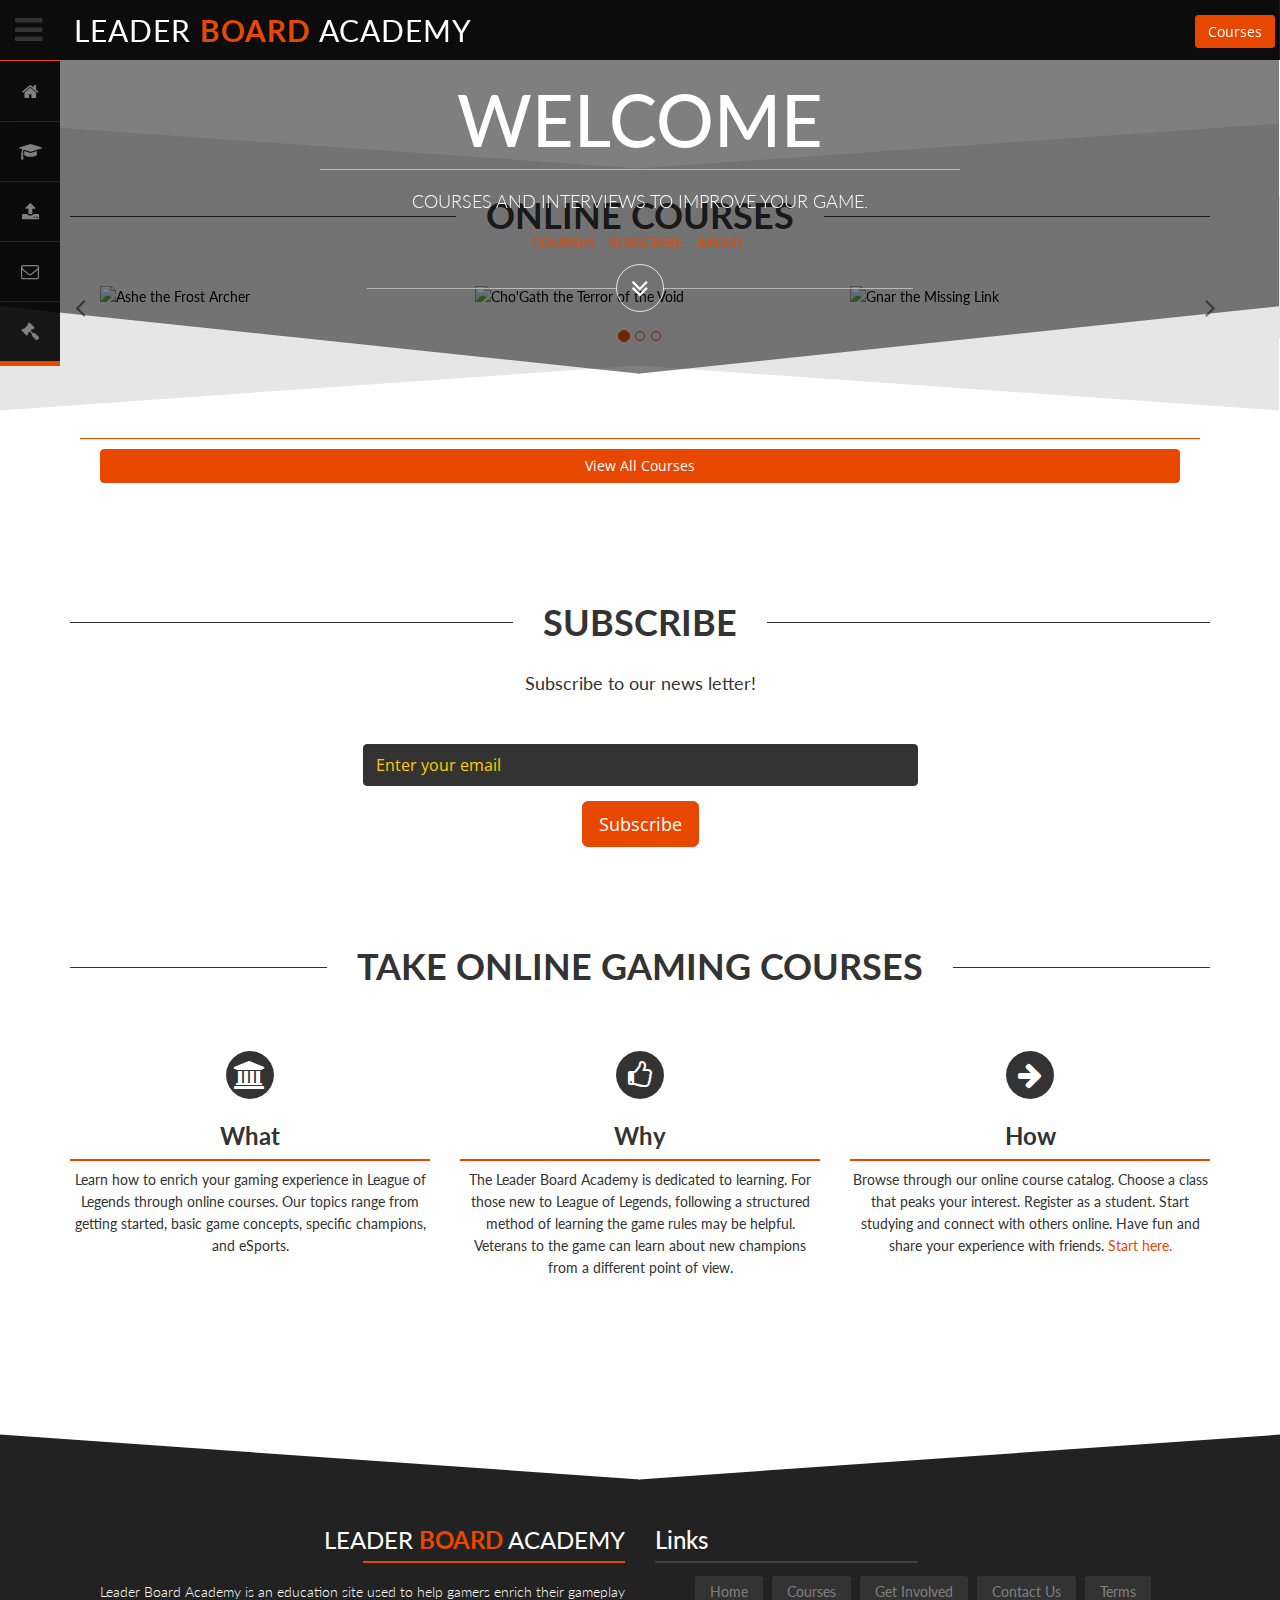
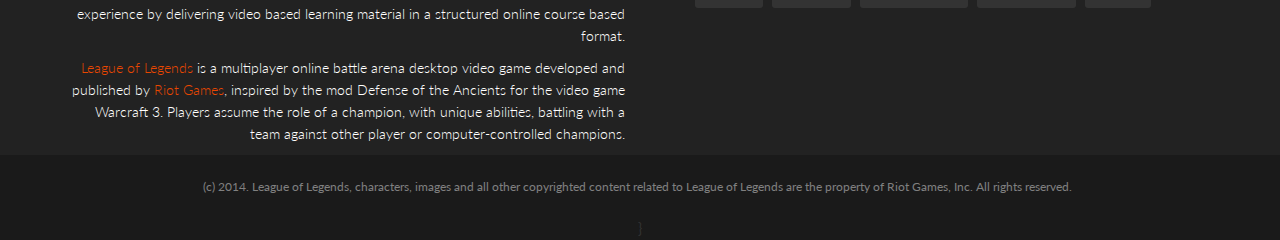
==== commit 5e9cf5c4: "Updates to the home page." ====
--- a/index.html
+++ b/index.html
@@ -202,11 +202,14 @@
           <h1>WELCOME</h1>
           <!-- Individual style -->
           <div class="chevron-slider-separator"></div>
-          <p>Take online courses to learn how to improve your game.</p>
+          <p>Courses and interviews to improve your game.</p>
 
           <div class="inner-navbar">
             <ul class="list-inline">
+      
+      
               <li><a class="scroll" href="#g-courses">courses</a></li>
+      
               <li><a class="scroll" href="#g-subscribe">subscribe</a></li>
               <li><a class="scroll" href="#g-about">about</a></li>
       
@@ -224,6 +227,10 @@
     </div>
     <!-- CAROUSEL LANDING -->
     <div class="chevron-top pointers-none"></div>
+
+
+  
+
 
   
     <!-- Courses -->
@@ -256,7 +263,7 @@
                                 <figcaption>
                                   <div class="topic-name">Ashe Learning Guide</div>
                                   <div class="topic-date">September 2014</div>
-                                  <a href="http://courses.leaderboardacademy.com/1409k_lol_champ_ashe" class="btn btn-primary pull-left" role="button">Register</a>
+                                  <a href="http://courses.leaderboardacademy.com/1409k_lol_champ_ashe/preview" class="btn btn-primary pull-left" role="button">Register</a>
                                 </figcaption>
                               </figure>
                             </div>
@@ -278,7 +285,7 @@
                                 <figcaption>
                                   <div class="topic-name">Cho'Gath Learning Guide</div>
                                   <div class="topic-date">September 2014</div>
-                                  <a href="http://courses.leaderboardacademy.com/1409k_lol_champ_chogath" class="btn btn-primary pull-left" role="button">Register</a>
+                                  <a href="http://courses.leaderboardacademy.com/1409k_lol_champ_chogath/preview" class="btn btn-primary pull-left" role="button">Register</a>
                                 </figcaption>
                               </figure>
                             </div>
@@ -300,7 +307,7 @@
                                 <figcaption>
                                   <div class="topic-name">Gnar Learning Guide</div>
                                   <div class="topic-date">September 2014</div>
-                                  <a href="http://courses.leaderboardacademy.com/1409k_lol_champ_gnar" class="btn btn-primary pull-left" role="button">Register</a>
+                                  <a href="http://courses.leaderboardacademy.com/1409k_lol_champ_gnar/preview" class="btn btn-primary pull-left" role="button">Register</a>
                                 </figcaption>
                               </figure>
                             </div>
@@ -330,7 +337,7 @@
                                 <figcaption>
                                   <div class="topic-name">Braum Learning Guide</div>
                                   <div class="topic-date">September 2014</div>
-                                  <a href="http://courses.leaderboardacademy.com/1409k_lol_champ_braum" class="btn btn-primary pull-left" role="button">Register</a>
+                                  <a href="http://courses.leaderboardacademy.com/1409k_lol_champ_braum/preview" class="btn btn-primary pull-left" role="button">Register</a>
                                 </figcaption>
                               </figure>
                             </div>
@@ -352,7 +359,7 @@
                                 <figcaption>
                                   <div class="topic-name">Master Yi Learning Guide</div>
                                   <div class="topic-date">September 2014</div>
-                                  <a href="http://courses.leaderboardacademy.com/1409k_lol_champ_masteryi" class="btn btn-primary pull-left" role="button">Register</a>
+                                  <a href="http://courses.leaderboardacademy.com/1409k_lol_champ_masteryi/preview" class="btn btn-primary pull-left" role="button">Register</a>
                                 </figcaption>
                               </figure>
                             </div>
@@ -374,7 +381,7 @@
                                 <figcaption>
                                   <div class="topic-name">Azir Learning Guide</div>
                                   <div class="topic-date">September 2014</div>
-                                  <a href="http://courses.leaderboardacademy.com/1409k_lol_champ_azir" class="btn btn-primary pull-left" role="button">Register</a>
+                                  <a href="http://courses.leaderboardacademy.com/1409k_lol_champ_azir/preview" class="btn btn-primary pull-left" role="button">Register</a>
                                 </figcaption>
                               </figure>
                             </div>
@@ -404,7 +411,7 @@
                                 <figcaption>
                                   <div class="topic-name">Jinx Learning Guide</div>
                                   <div class="topic-date">September 2014</div>
-                                  <a href="http://courses.leaderboardacademy.com/1409k_lol_champ_jinx" class="btn btn-primary pull-left" role="button">Register</a>
+                                  <a href="http://courses.leaderboardacademy.com/1409k_lol_champ_jinx/preview" class="btn btn-primary pull-left" role="button">Register</a>
                                 </figcaption>
                               </figure>
                             </div>
@@ -426,7 +433,7 @@
                                 <figcaption>
                                   <div class="topic-name">Kayle Learning Guide</div>
                                   <div class="topic-date">September 2014</div>
-                                  <a href="http://courses.leaderboardacademy.com/1409k_lol_champ_kayle" class="btn btn-primary pull-left" role="button">Register</a>
+                                  <a href="http://courses.leaderboardacademy.com/1409k_lol_champ_kayle/preview" class="btn btn-primary pull-left" role="button">Register</a>
                                 </figcaption>
                               </figure>
                             </div>
@@ -448,7 +455,7 @@
                                 <figcaption>
                                   <div class="topic-name">Garen Learning Guide</div>
                                   <div class="topic-date">September 2014</div>
-                                  <a href="http://courses.leaderboardacademy.com/1409k_lol_champ_garen" class="btn btn-primary pull-left" role="button">Register</a>
+                                  <a href="http://courses.leaderboardacademy.com/1409k_lol_champ_garen/preview" class="btn btn-primary pull-left" role="button">Register</a>
                                 </figcaption>
                               </figure>
                             </div>
--- a/assets/css/style.css
+++ b/assets/css/style.css
@@ -1,2 +1,2 @@
 @charset "UTF-8";#gcb-nav-y{float:left;margin:0 0 120px;width:16%}#gcb-nav-y.gcb-nav-full{width:100%}#gcb-nav-y ul{list-style:none;margin:0}#gcb-nav-y ul ul{border-top:1px solid #e0e0e0;margin:8px 0 -8px;list-style:none}#gcb-nav-y li a,#gcb-nav-y li.active li a{font-weight:normal;color:#15C}#gcb-nav-y li{border-bottom:1px solid #e0e0e0;font-size:13px;padding:7px 0}#gcb-nav-y li,#gcb-nav-y li.active a,#gcb-nav-y li.active li,#gcb-nav-y li.active li.active a{font-weight:bold}#gcb-nav-y li li{margin:0 0 0 0}#gcb-nav-y+.gcb-article{float:right;width:82.8220858896%}#gcb-nav-y+.gcb-article>:first-child{margin-top:0}.gcb-aux{margin:auto;max-width:978px}#gcb-header,#gcb-footer{margin:0 -15px}#gcb-header{background:#f5f5f5;background-image:-moz-linear-gradient(top, #fafafa, #f5f5f5);background-image:-webkit-linear-gradient(top, #fafafa, #f5f5f5);background-image:-webkit-gradient(linear, left top, left bottom, color-stop(0, #fafafa), color-stop(1, #f5f5f5));filter:"progid:DXImageTransform.Microsoft.gradient(startColorStr=#fafafa,EndColorStr=#f5f5f5)";background-image:linear-gradient(top, #fafafa, #f5f5f5);border-bottom:1px solid #ebebeb;color:#91959c;padding:17px 15px 5px}#gcb-header img{padding:0 3px 0 0;position:relative;top:-1px;vertical-align:middle}#gcb-header a{color:#91959c;text-decoration:none}#gcb-footer{background:#f5f5f5;color:#666;text-align:center}#gcb-footer-local{background:#f9f9f9;border-top:1px solid #f5f5f5;padding-top:0;padding-bottom:0}#gcb-footer-global{border-top:1px solid #ebebeb;font-size:11px;line-height:1.8;list-style:none}#gcb-footer-global ul{margin:0}#gcb-footer-global li{display:inline;font-weight:bold}#gcb-footer-global li a{font-weight:normal}#gcb-footer-global li+li::before{content:"·";padding:0 3px}.gcb-aside{border:1px solid;-moz-border-radius:4px;-webkit-border-radius:4px;border-radius:4px;margin:10px 0;padding:10px;position:relative;top:-1px}.gcb-aside>:first-child{margin-top:0}.gcb-aside>:last-child{margin-bottom:0}.gcb-aside{background:#f9f9f9;border-color:#f2f2f2}#gcb-signature{clear:both;margin:120px auto 0;max-width:978px;min-height:4px}#gcb-left-nav-toggle{float:right;display:none}#gcb-left-nav-toggle a.gcb-button span.show{display:inline}#gcb-left-nav-toggle a.gcb-button.show span.show{display:none}#gcb-left-nav-toggle a.gcb-button span.hide{display:none}#gcb-left-nav-toggle a.gcb-button.show span.hide{display:inline}.gcb-breadcrumb{font-size:11px;margin:0 0 20px;min-height:28px;overflow:hidden}.gcb-breadcrumb li{float:left;height:28px;line-height:2.4;list-style:none}.gcb-breadcrumb li a{margin:0 5px 0 0;padding:1px 0 0}.gcb-breadcrumb li+li:before{content:"›";padding:0 6px 0 3px}.gcb-button-box{text-align:center;overflow:hidden}.gcb-activity-contents{text-align:left}.gcb-assessment-contents{text-align:left}.gcb-nav ul{font-family:"open sans",arial,sans-serif}.gcb-button{background-color:#666;background-image:-moz-linear-gradient(top, #777, #555);background-image:-webkit-linear-gradient(top, #777, #555);background-image:linear-gradient(top, #777, #555);background-position:left bottom;background-repeat:repeat-x;border:1px solid #505050;-moz-border-radius:2px;-webkit-border-radius:2px;border-radius:2px;-moz-box-shadow:0 1px 1px rgba(0,0,0,0.2);-webkit-box-shadow:0 1px 1px rgba(0,0,0,0.2);box-shadow:0 1px 1px rgba(0,0,0,0.2);color:white;display:inline-block;font-family:"open sans",arial,sans-serif;font-size:13px;font-weight:600;line-height:1.54;padding:4px 7px;text-align:center;text-shadow:0 1px rgba(0,0,0,0.1);-moz-transition:all .218s ease-in;-webkit-transition:all .218s ease-in;transition:all .218s ease-in}.gcb-button[disabled],.gcb-button[disabled]:hover{background:none;background-image:-moz-linear-gradient(top, rgba(226,226,226,0.14), rgba(34,34,34,0.14));background-image:-webkit-linear-gradient(top, rgba(226,226,226,0.14), rgba(34,34,34,0.14));background-image:linear-gradient(top, rgba(226,226,226,0.14), rgba(34,34,34,0.14));border-color:#f3f3f3;color:#b8b8b8}.gcb-button-large{width:200px;height:48px;line-height:48px;font-size:150%;margin:12px}a.gcb-button{color:#fff !important;text-decoration:none}button.gcb-button{margin:0;overflow:visible;white-space:normal}button.gcb-button::-moz-focus-inner{border:0;padding:0}.gcb-button:hover,.gcb-button:focus{border-color:#404040;background-image:-moz-linear-gradient(top, #444, #111);background-image:-webkit-linear-gradient(top, #444, #111);background-image:linear-gradient(top, #444, #111)}.gcb-button:focus{outline:0}.gcb-button:active{-moz-box-shadow:inset 0 1px 2px rgba(0,0,0,0.3);-webkit-box-shadow:inset 0 1px 2px rgba(0,0,0,0.3);box-shadow:inset 0 1px 2px rgba(0,0,0,0.3)}a.gcb-button-action,button.gcb-button-action{float:right;margin-left:8px}.gcb-button-author{background-color:#40DA9D;background-image:-moz-linear-gradient(top, #40da9d, #40da9d);background-image:-webkit-linear-gradient(top, #40da9d, #40da9d);background-image:linear-gradient(top, #40da9d, #40da9d);border:1px solid #40DA9D}.gcb-button-author:hover{background-color:#009A5D;background-image:-moz-linear-gradient(top, #009a5d, #009a5d);background-image:-webkit-linear-gradient(top, #009a5d, #009a5d);background-image:linear-gradient(top, #009a5d, #009a5d);border:1px solid #009A5D}#gcb-nav-x{background-color:#4D5B76;background-image:linear-gradient(top, #6c7a95, #4d5b76);background-image:-moz-linear-gradient(top, #6c7a95, #4d5b76);background-image:-ms-linear-gradient(top, #6c7a95, #4d5b76);background-image:-webkit-linear-gradient(top, #6c7a95, #4d5b76);margin:0px -15px 8px -15px;padding:0 15px}#gcb-nav-x ul{height:50px;list-style:none;margin:0;position:relative}#gcb-nav-x.gcb-complex ul{height:50px}#gcb-nav-x li,#gcb-nav-x li a{color:#fff}#gcb-nav-x li{float:left;font-size:15px;line-height:1.33;margin:0 30px 0 0;padding:13px 0 17px;text-shadow:0 -1px 1px #555d72}#gcb-nav-x li.active a{font-weight:bold}#gcb-nav-x li{margin:0 15px 0 0;text-shadow:none}.gcb-cols{margin:0 -1.53374233129%;width:103.067484663%}.gcb-cols:after{clear:both;content:" ";display:block;height:0;visibility:hidden}.gcb-col-1{width:5.35714285714%;float:left;margin:0 1.4880952381% 20px}.gcb-col-2{width:16.4285714286%;float:left;margin:0 1.4880952381% 20px}.gcb-col-3{float:left;width:26.4285714286%;margin:0 1.78571428571% 20px}.gcb-col-4{float:left;width:36.4285714286%;margin:0 1.4880952381% 20px}.gcb-col-5{float:left;width:46.4285714286%;margin:0 1.4880952381% 20px}.gcb-col-6{float:left;width:56.0238095238%;margin:0 1.4880952381% 20px}.gcb-col-7{float:left;width:66.4285714286%;margin:0 1.78571428571% 20px}.gcb-col-8{float:left;width:76.4285714286%;margin:0 1.4880952381% 20px}.gcb-col-9{float:left;width:72.0238095238%;margin:0 1.4880952381% 20px}.gcb-col-11{float:left;width:88.6904761905%;margin:0 1.4880952381% 20px}.gcb-next-button a,.gcb-prev-button a{float:left;height:24px;line-height:24px;position:relative;color:#444;text-decoration:none}.gcb-next-button a{padding:10px 10px 10px 20px}.gcb-prev-button a{padding:10px 20px 10px 10px}.gcb-next-button a:after,.gcb-prev-button a:after{content:"";top:0;border-width:22px 22px 22px 22px;border-style:solid;position:absolute;width:0px;height:0px}.gcb-next-button a:after{border-color:transparent transparent transparent #f0f0f0;right:-44px}.gcb-prev-button a:after{border-color:transparent #f0f0f0 transparent transparent;left:-44px}.gcb-next-button,.gcb-prev-button{background-color:#f0f0f0;background-position:left bottom;background-repeat:repeat-x;-moz-box-shadow:0 1px 1px rgba(0,0,0,0.2);-webkit-box-shadow:0 1px 1px rgba(0,0,0,0.2);box-shadow:0 1px 1px rgba(0,0,0,0.2);display:inline-block;font-family:"open sans", arial, sans-serif;font-size:20px;position:relative;-moz-transition:all .218s ease-in;-webkit-transition:all .218s ease-in;transition:all .218s ease-in}.gcb-next-button{-moz-border-radius:10px 0px 0px 10px;-webkit-border-radius:10px 0px 0px 10px;border-radius:10px 0px 0px 10px;float:right;margin:5px 40px 5px 0}.gcb-prev-button{-moz-border-radius:0px 10px 10px 0px;-webkit-border-radius:0px 10px 10px 0px;border-radius:0px 10px 10px 0px;float:left;margin:5px 0 5px 40px}.gcb-title-header{border:solid #babcc0;border-width:0 0 0 1px;float:left;font-family:"open sans", arial, sans-serif;font-size:27px;font-weight:300;line-height:1.52;margin:0;padding:0 12px;text-shadow:0 1px 1px #fff;white-space:nowrap}.gcb-course-image{float:left;font-size:27px;font-weight:300;line-height:1.52;margin:0;padding:0 12px 0 0;text-shadow:0 1px 1px #fff;white-space:nowrap}.gcb-product-headers-large{color:#dd4b39;font-family:"open sans",arial,sans-serif;font-size:25px;font-weight:normal;margin:10px 7px}.gcb-product-headers,.gcb-bio-headers{font-family:"open sans",arial,sans-serif;font-size:16px;font-weight:normal;margin:.4em 0 0;margin:10px 7px}.gcb-bio-headers{float:right}.gcb-schedule-headers{font-size:20px;font-weight:normal;margin:10px 7px}.gcb-top-content{margin:0px 20px;font-size:16px;font-weight:200;line-height:20px}#gcb-main-article{padding-bottom:20px}.gcb-unit-header{border-bottom:2px dotted #e0e0e0;font-size:30px;letter-spacing:-1px;line-height:1;margin:0;padding-bottom:10px}.gcb-unit-description{font-size:14px;font-weight:100;padding-left:2em}.gcb-lesson-title{font-size:23px;margin:0px;text-align:left}.gcb-lesson-content{margin-left:10px;text-align:left}.gcb-video-container{position:relative;padding-bottom:56.25%;padding-top:30px;height:0;overflow:hidden}.gcb-video-container iframe,.gcb-video-container object,.gcb-video-container embed{position:absolute;top:0;left:0;width:100%;height:100%}.gcb-student-data-table tbody tr td{border-collapse:collapse;vertical-align:middle;width:18%}table.gcb-student-data-table{width:100%}.gcb-progress-icon{margin:2px;opacity:0.7;vertical-align:text-top}.gcb-progress-empty{display:inline-block;height:12px;margin:0;width:17px}.gcb-progress-none{display:none}.gcb-progress-icon-holder{float:left;width:20px}.gcb-lesson-title-with-progress{margin-left:20px}.gcb-activity-title-with-progress{margin-left:35px}.gcb-lesson-title-no-progress{margin-left:2px}.gcb-activity-title-no-progress{margin-left:17px}.gcb-lesson-title-with-progress .no-index{margin-left:14px}.gcb-lesson-title-no-progress .no-index{margin-left:14px}#gcb-nav-y.left-menu{border-top:1px solid;-moz-border-radius:4px;-webkit-border-radius:4px;border-radius:4px;border-color:#f2f2f2;margin:9px 0 120px 0}#gcb-nav-y.left-menu .gcb-top-content{font-size:11px;line-height:normal;margin:0px}#gcb-nav-y.left-menu #gcb-lesson-container{margin:0px;padding:0px;width:100%;font-size:11px;line-height:normal;display:none}#gcb-nav-y.left-menu #gcb-lesson-container.expanded{display:block}#gcb-nav-y.left-menu #gcb-lesson-container>li{padding-left:12px}#gcb-nav-y.left-menu li{font-size:11px;line-height:normal}#gcb-nav-y.left-menu li.gcb-unit-title{background-color:#f9f9f9;cursor:pointer;padding-left:2px}#gcb-nav-y.left-menu li.gcb-unit-title.expanded{background-color:#ffffff}#gcb-nav-y.left-menu li.gcb-assessment-as-lesson{margin:0;padding-left:2px}#gcb-nav-y.left-menu li.gcb-assessment-as-lesson.active p.gcb-top-content{font-weight:bold}.gcb-grayed{color:gray;font-weight:normal}.gcb-grayed-active{font-weight:bold}.gcb-border-box{border:1px solid black;margin:20px;padding:10px}.gcb-pull-left{float:left}.gcb-pull-right{float:right}.gcb-align-left{text-align:left}#gcb-nav-x .gcb-pull-right{float:right}.gcb-section-division{top-margin:30px;border-bottom:solid 1px #999999}.gcb-reg-form-label{display:block;font-weight:bold;padding:0}.gcb-explorer-list{margin-left:10px}.gcb-explorer-list-item{border-bottom:1px solid #e0e0e0;list-style:none}a.gcb-explorer-course-title{color:#dd4b39}.gcb-explorer-button{float:right;margin-top:5px}.gcb-profile-padding{padding-right:20px}.gcb-error-tag{background-color:#ccc;border-radius:3px;color:red;font-weight:bold;padding:0 5px}.clearfix:after{visibility:hidden;display:block;content:"";clear:both;height:0}.gcb-html-hook-edit{border:2px dashed #40DA9D;display:inline}ul .gcb-html-hook-edit{display:flex;float:left}.gcb-html-hook-edit:hover{cursor:pointer;background-color:#A0EDBF;border:2px solid #40DA9D}div#base-before-navbar-ends{float:right}.gcb-jinja-context{background-color:#EEE;padding:10px;font-family:monospace;font-size:xx-small}.gcb-last-location{background-color:#DEF}html.hide-controls{padding:0}html.hide-controls,html.hide-controls body,html.hide-controls body>.is-wrapper,html.hide-controls body>.is-wrapper>.gcb-aux,html.hide-controls body>.is-wrapper>.gcb-aux>#gcb-main,html.hide-controls body>.is-wrapper>.gcb-aux>#gcb-main>#gcb-main-article,html.hide-controls body>.is-wrapper>.gcb-aux>#gcb-main>#gcb-main-article>.gcb-aside{height:100%;width:100%}html.hide-controls .gcb-aux{max-width:none}html.hide-controls .gcb-aside{margin:0;padding:0;border:none;overflow:auto}html.hide-controls #gcb-main-article{padding-bottom:0}html.hide-controls #base-after-body-tag-begins,html.hide-controls #gcb-header,html.hide-controls #gcb-nav-x,html.hide-controls #gcb-nav-y,html.hide-controls #base-after-top-content-ends,html.hide-controls #gcb-breadcrumb,html.hide-controls #gcb-edit-unit-button,html.hide-controls #gcb-unit-header,html.hide-controls #gcb-nav-button-box,html.hide-controls #gcb-edit-lesson-button,html.hide-controls #base-after-main-content-ends,html.hide-controls #gcb-signature,html.hide-controls #gcb-footer,html.hide-controls #base-before-body-tag-ends,html.hide-lesson-title #lesson-title{display:none}@media (max-width: 1024px){#gcb-left-nav-toggle{display:block}#gcb-nav-y.left-menu{width:100%;display:none}div#gcb-main div.gcb-article{width:100%}}.gcb-butterbar-container{position:absolute;text-align:center;width:100%;left:0px;z-index:999;visibility:hidden}.gcb-butterbar-container.fixed{position:fixed}.gcb-butterbar{text-align:center;padding:0 16px;background:#FFFFB7;border:1px solid #BFBA26;margin-bottom:-35px;position:relative;display:inline-block;-webkit-border-radius:4px;-moz-border-radius:4px;border-radius:4px;opacity:0;left:-1000%}.gcb-butterbar-dashboard{margin-top:5px}.gcb-butterbar.shown{opacity:1;visibility:visible;left:0}.gcb-butterbar a,.gcb-butterbar p{margin-bottom:0;margin-top:0;line-height:29px;font-size:11px;display:inline}.gcb-butterbar a{color:#424027;text-decoration:underline;z-index:1002;position:relative}#gcb-butterbar-close{color:#888888;text-decoration:none;font-weight:bold;margin-left:5px;font-size:13px;cursor:default}#gcb-butterbar-close:hover{color:#555555}/*! fancyBox v2.1.5 fancyapps.com | fancyapps.com/fancybox/#license */.fancybox-close,.fancybox-prev span,.fancybox-next span,.fancybox-title{opacity:0;-webkit-transition:all 0.3s ease-out;-moz-transition:all 0.3s ease-out;-ms-transition:all 0.3s ease-out;-o-transition:all 0.3s ease-out;transition:all 0.3s ease-out}.fancybox-prev span{left:-18px}.fancybox-next span{right:-18px}.fancybox-opened .fancybox-skin{-webkit-box-shadow:none;-moz-box-shadow:none;box-shadow:none}.fancybox-title-float-wrap{margin-bottom:-15px}.fancybox-title-float-wrap .child{background:#e84700;-webkit-border-radius:5px;-moz-border-radius:5px;border-radius:5px;text-shadow:none}.fancybox-close{top:-18px;right:9px;margin-right:-18px}.fancybox-wrap:hover .fancybox-close,.fancybox-wrap:hover .fancybox-prev span,.fancybox-wrap:hover .fancybox-next span,.fancybox-wrap:hover .fancybox-title{opacity:1}a{color:#E84700}::selection{color:#fff;background:#E84700}::-moz-selection{color:#fff;background:#E84700}.section-description-theme-separator{border-top:1px solid #E84700}.text-theme-color{color:#E84700}.logo span{color:#E84700}.gn-menu-wrapper{border-top:1px solid #E84700}.gn-menu{border-bottom:5px solid #E84700}.gn-selector{background:#E84700}.gn-selector:after,.gn-selector::after{border-left:10px solid #E84700}input.gn-search{color:#E84700}.icon-nav:hover{background:#E84700 !important;color:#fff}.gn-search::-webkit-input-placeholder{color:#E84700}.gn-search:-moz-placeholder{color:#E84700}.gn-search::-moz-placeholder{color:#E84700}.gn-search:-ms-input-placeholder{color:#E84700}.no-touch .gn-icon-menu i{color:#E84700}.no-touch .gn-icon-menu.gn-selected:hover i,.gn-icon-menu.gn-selected i{color:#fff}.no-touch .gn-icon-menu.gn-selected:hover,.gn-icon-menu.gn-selected{background:#E84700;color:#fff}.carousel-indicators li{border:1px solid #E84700}.carousel-indicators .active{background-color:#E84700}.carousel-control:hover,.carousel-control:focus{color:#E84700}.carousel-caption a:hover{color:#E84700}.slider-landing-left-wrapper:hover .slider-landing-left:after{border-bottom:100px solid #E84700}.slider-landing-right-wrapper:hover .slider-landing-right:after{border-right:400px solid #E84700}.btn-welcome:hover span{background:#E84700;border:1px solid #E84700}.element-landing-left:after{border-bottom:100px solid #E84700}.element-landing-right:after{border-right:400px solid #E84700}.video-controls a:hover{background:#E84700}.outside-controls-for-slider a:hover,.outside-controls-for-slider a.hover{background:#E84700}.btn-primary{background-color:#E84700;border-color:#E84700}.btn-primary:hover,.btn-primary:focus,.btn-primary:active,.btn-primary.active,.open .dropdown-toggle.btn-primary{background-color:#E84700;border-color:#E84700}figcaption .btn-primary:hover,figcaption .btn-primary:focus,figcaption .btn-primary:active,figcaption .btn-primary.active{color:#E84700;background-color:#fff;border-color:#fff}.btn-primary.disabled,.btn-primary[disabled],fieldset[disabled] .btn-primary,.btn-primary.disabled:hover,.btn-primary[disabled]:hover,fieldset[disabled] .btn-primary:hover,.btn-primary.disabled:focus,.btn-primary[disabled]:focus,fieldset[disabled] .btn-primary:focus,.btn-primary.disabled:active,.btn-primary[disabled]:active,fieldset[disabled] .btn-primary:active,.btn-primary.disabled.active,.btn-primary[disabled].active,fieldset[disabled] .btn-primary.active{background-color:#E84700;border-color:#E84700;opacity:0.5}.btn-primary .badge{color:#E84700;background-color:#fff}.svg-animation svg path{fill:#E84700}.hover-listener-for-icons:hover .fa-circle{color:#E84700}.about-social-icons li{color:#E84700}.about-social-icons a:hover .fa-inverse{color:#E84700}.portfolio-thumb-svg figcaption a:hover .fa-inverse{color:#E84700}.portfolio-thumb-svg-invert svg path{fill:#000}.portfolio-thumb-svg-invert .open-image{color:#E84700}.portfolio-thumb-svg-invert figcaption a:hover .fa-inverse{color:#E84700}.pricing-title{color:#E84700}.pricing-stuff li:before{color:#E84700}.pricing-stuff li:hover{background:#E84700 !important}.topic-date{color:#fff}.blog-topic-svg-invert .topic-date{border-color:#E84700}.blog-topic-svg-invert svg path{fill:#000}.topic-title-date,.topic-title-comments{color:#E84700}.nav-tabs-circle>li>a:hover{background-color:#E84700}.nav-tabs-circle>li.active>a,.nav-tabs-circle>li.active>a:hover,.nav-tabs-circle>li.active>a:focus{background-color:#E84700}.gmap-overlay-marker i{color:#E84700 !important}.form-control:focus{border-color:#E84700}.success-message{background:#E84700}.has-error{color:#E84700}.follow-us li:hover{background:#E84700}.footer-navigation li a:hover{color:#E84700}.separator-theme-color{background:#E84700}.quote-full{width:auto}.quote-text:before,.quote-text:after{background:#E84700}.tooltip-inner{background-color:#E84700}.tooltip.top .tooltip-arrow{border-top-color:#E84700}.tooltip.top-left .tooltip-arrow{border-top-color:#E84700}.tooltip.top-right .tooltip-arrow{border-top-color:#E84700}.tooltip.right .tooltip-arrow{border-right-color:#E84700}.tooltip.left .tooltip-arrow{border-left-color:#E84700}.tooltip.bottom .tooltip-arrow{border-bottom-color:#E84700}.tooltip.bottom-left .tooltip-arrow{border-bottom-color:#E84700}.tooltip.bottom-right .tooltip-arrow{border-bottom-color:#E84700}.global-mobile-on .detect-mobile{background:#E84700}.tp-bullets.simplebullets.goddess .bullet{border:1px solid #E84700}.tp-bullets.simplebullets.goddess .bullet.selected{background:#E84700}.searchForm .btn-search{color:#E84700}ul.tagList li{background:#E84700}@media (max-width: 639px){.carousel-02 .carousel-caption{background:#E84700}}@media (max-width: 479px){.reply:before{background:#E84700}}.fancybox-title-float-wrap .child{background:#E84700}@media only screen and (-webkit-min-device-pixel-ratio: 1.5), only screen and (min--moz-device-pixel-ratio: 1.5), only screen and (min-device-pixel-ratio: 1.5){#fancybox-loading,.fancybox-close,.fancybox-prev span,.fancybox-next span{background-size:44px 152px}}html,body{background:#fff;font-family:'Lato', 'Open Sans', sans-serif;-webkit-text-size-adjust:100%;-ms-text-size-adjust:100%;font-weight:normal;font-style:normal;font-size:14px;line-height:22px;color:#333333}a{color:#e84700;-webkit-transition:all 0.3s ease-out;-moz-transition:all 0.3s ease-out;-ms-transition:all 0.3s ease-out;-o-transition:all 0.3s ease-out;transition:all 0.3s ease-out}a:hover,a:focus{color:#333;text-decoration:none;outline:none}img{max-width:100%;height:auto}.pointers-none{pointer-events:none}.container{min-width:290px}.section-padded{padding-top:80px;padding-bottom:20px}.section-description,.section-description-theme-separator{margin:40px 80px 0;padding:10px 20px;text-align:center}.section-description-theme-separator{border-top:1px solid #e84700}.btn,.form-control,.portfolio-thumb-description,.tooltip,.blog-topics li div{font-family:'Open Sans'}.text-theme-color{color:#e84700}.text-white-color{color:#fff}.main-title{text-align:center;text-transform:uppercase;margin:20px 80px;overflow:hidden;font-weight:700}.main-title span{display:inline-block;position:relative}.main-title span:before,.main-title span:after{content:'';position:absolute;height:1px;border-top:1px solid #333;top:50%;width:612px}.main-title span:before{right:100%;margin-right:30px}.main-title span:after{left:100%;margin-left:30px}.main-title-description{text-align:center;font-size:18px;margin:30px}.logo{font-size:30px;font-weight:normal;color:#fff}.logo span{color:#e84700;font-weight:bold}a.logo:hover{color:#fff}*,*:after,*::before{-webkit-box-sizing:border-box;-moz-box-sizing:border-box;box-sizing:border-box}.gn-menu-main .logo{margin-left:-16px}.gn-menu-main,.gn-menu-main ul{margin:0;padding:0;background:rgba(0,0,0,0.9);color:#bfbfbf;text-transform:none;font-weight:300;line-height:60px;-webkit-transition:all 0.3s ease-out;-moz-transition:all 0.3s ease-out;-ms-transition:all 0.3s ease-out;-o-transition:all 0.3s ease-out;transition:all 0.3s ease-out}.gn-menu-main{position:fixed;top:0;left:0;width:100%;height:60px;font-size:16px;z-index:999}.gn-menu-main a{display:block;height:100%;text-decoration:none;cursor:pointer}.no-touch .gn-menu-main a:hover,.no-touch .gn-menu li.gn-search-item:hover,.no-touch .gn-menu li.gn-search-item:hover a{background:transparent;color:white}.gn-menu-main>li{display:block;float:left;height:100%;text-align:center}.gn-menu-main li.gn-trigger{position:relative;width:60px;-webkit-touch-callout:none;-webkit-user-select:none;-khtml-user-select:none;-moz-user-select:none;-ms-user-select:none;user-select:none}.gn-menu-main>li>a{padding:0 30px;text-transform:uppercase;letter-spacing:1px}.gn-menu-main:after{display:table;clear:both;content:""}.gn-menu-wrapper{position:fixed;top:60px;bottom:0;left:0;overflow:hidden;width:60px;border-top:1px solid #e84700;background:transparent;left:-60px;-webkit-transition:all 0.3s ease-out;-moz-transition:all 0.3s ease-out;-ms-transition:all 0.3s ease-out;-o-transition:all 0.3s ease-out;transition:all 0.3s ease-out}.gn-scroller .gn-nav>li>a{padding:inherit}.gn-scroller .gn-nav>li>a:hover,.gn-scroller .gn-nav>li>a:focus{text-decoration:none;background-color:inherit}.gn-scroller{position:absolute;overflow-y:scroll;width:375px;height:100%}.gn-menu{border-bottom:5px solid #e84700;text-align:left;font-size:18px}.gn-menu li,.gn-menu li a{position:relative;text-transform:uppercase;color:#808080}.gn-menu li i{width:60px;text-align:center}.gn-menu li a span{padding-left:15px}.gn-selector{position:absolute;top:0;left:-70px;width:60px;height:60px;background:#e84700;-webkit-transition:all 0.2s ease-out;-moz-transition:all 0.2s ease-out;-ms-transition:all 0.2s ease-out;-o-transition:all 0.2s ease-out;transition:all 0.2s ease-out}.gn-selector:after,.gn-selector::after{position:absolute;top:0;left:100%;content:'';width:0;height:0;border-top:30px solid transparent;border-bottom:30px solid transparent;border-left:10px solid #e84700}.gn-menu li:hover .gn-selector{left:-55px}.gn-menu li.active a{color:#fff}.gn-menu li.active .gn-selector{left:0}.gn-menu li:not(:first-child),.gn-menu li li{box-shadow:inset 0 1px rgba(255,255,255,0.1)}.gn-submenu li{overflow:hidden;height:0;-webkit-transition:height 0.3s;-moz-transition:height 0.3s;transition:height 0.3s}.gn-submenu li a{color:#666}input.gn-search{position:relative;z-index:10;padding-left:75px;outline:none;border:none;background:transparent;color:#e84700;font-weight:300;font-family:'Lato', Arial, sans-serif;cursor:pointer}.icon-nav{display:block;background:transparent}.icon-nav:hover{background:#e84700;color:#fff}.icon-nav i{line-height:60px}.gn-search::-webkit-input-placeholder{color:#e84700}.gn-search:-moz-placeholder{color:#e84700}.gn-search::-moz-placeholder{color:#e84700}.gn-search:-ms-input-placeholder{color:#e84700}.gn-search:focus::-webkit-input-placeholder,.no-touch .gn-menu li.gn-search-item:hover .gn-search:focus::-webkit-input-placeholder{color:transparent}input.gn-search:focus{cursor:text}.no-touch .gn-menu li.gn-search-item:hover input.gn-search{color:#fff}.no-touch .gn-menu li.gn-search-item:hover .gn-search::-webkit-input-placeholder{color:#fff}.no-touch .gn-menu li.gn-search-item:hover .gn-search:-moz-placeholder{color:#fff}.no-touch .gn-menu li.gn-search-item:hover .gn-search::-moz-placeholder{color:#fff}.no-touch .gn-menu li.gn-search-item:hover .gn-search:-ms-input-placeholder{color:#fff}.gn-menu-main a.gn-icon-search{position:absolute;top:0;left:0;height:60px}.gn-icon::before{display:inline-block;width:60px;text-align:center;text-transform:none;font-weight:normal;font-style:normal;font-variant:normal;font-family:'FontAwesome';line-height:1;speak:none;-webkit-font-smoothing:antialiased}.gn-icon span{width:0;height:0;display:block;overflow:hidden}.gn-icon-menu{width:60px}.gn-icon-menu i{line-height:60px;margin-left:-15px}.no-touch .gn-icon-menu i{color:#e84700}.no-touch .gn-icon-menu.gn-selected:hover i,.gn-icon-menu.gn-selected i{color:#fff}.no-touch .gn-icon-menu.gn-selected:hover,.gn-icon-menu.gn-selected{background:#e84700;color:#fff}.gn-menu-wrapper.gn-open-all,.gn-menu-wrapper.gn-open-part{left:0;-webkit-transition:all 0.3s ease-out;-moz-transition:all 0.3s ease-out;-ms-transition:all 0.3s ease-out;-o-transition:all 0.3s ease-out;transition:all 0.3s ease-out}.gn-menu-wrapper.gn-open-all{width:340px}.gn-menu-wrapper.gn-open-all .gn-submenu li{height:60px}@media screen and (max-width: 422px){.gn-menu-wrapper.gn-open-all{left:0;width:100%}.gn-menu-wrapper.gn-open-all .gn-scroller{width:130%}}.carousel-indicators li{border:1px solid #e84700}.carousel-indicators-fixed{bottom:10px !important}.carousel-indicators .active{background-color:#e84700}.carousel-control{font-size:20px;color:#000;text-shadow:none}.carousel-control.left,.carousel-control.right{background-image:none;background-image:none;filter:none}.carousel-control:hover,.carousel-control:focus{color:#e84700;opacity:1}.carousel-control .icon-prev{left:10px}.carousel-control .icon-next{right:0}.carousel-control .icon-prev,.carousel-control .icon-next{width:20px;height:20px;margin-top:-10px;margin-left:-10px;font-family:'FontAwesome'}.carousel-control .icon-prev:before{content:'\f104'}.carousel-control .icon-next:before{content:'\f105'}.carousel-caption{font-family:'Open Sans'}.carousel-caption a{color:inherit}.carousel-caption a:hover{color:#e84700}.carousel-fade .item{-webkit-transition:.7s ease-in-out opacity;-moz-transition:.7s ease-in-out opacity;-ms-transition:.7s ease-in-out opacity;-o-transition:.7s ease-in-out opacity;transition:.7s ease-in-out opacity;left:0 !important}.carousel-fade .active.left,.carousel-fade .active.right{opacity:0;z-index:2}.carousel-01-landing .carousel-inner>.item>img,.carousel-01-landing .carousel-inner>.item>a>img{display:block;width:100%;height:auto}.slider-landing-left-wrapper,.slider-landing-right-wrapper{position:absolute;width:400px;max-width:45%;height:100%;overflow:hidden;top:0;left:0}.slider-landing-right-wrapper{right:0;left:auto}.slider-landing-left,.slider-landing-right{position:absolute;bottom:0;width:100%;height:0;overflow:hidden}.slider-landing-left{padding-bottom:25%}.slider-landing-right{padding-top:100%}.slider-landing-left:after,.slider-landing-right:after{content:'';display:block;width:0;height:0;opacity:0.5;-webkit-transition:all .5s ease-in-out;-moz-transition:all .5s ease-in-out;-ms-transition:all .5s ease-in-out;-o-transition:all .5s ease-in-out;transition:all .5s ease-in-out}.slider-landing-left-wrapper:hover .slider-landing-left:after,.slider-landing-left-wrapper:hover .slider-landing-left i,.slider-landing-right-wrapper:hover .slider-landing-right:after,.slider-landing-right-wrapper:hover .slider-landing-right i{opacity:1}.slider-landing-left-wrapper:hover .slider-landing-left:after{border-bottom:100px solid #e84700}.slider-landing-right-wrapper:hover .slider-landing-right:after{border-right:400px solid #e84700}.slider-landing-left:after{border-right:400px solid transparent;border-bottom:100px solid #000}.slider-landing-right:after{margin-top:-100px;border-top:100px solid transparent;border-right:400px solid #000}.slider-landing-left i,.slider-landing-right i{position:absolute;color:#fff;bottom:40%;left:30px;opacity:0.25;z-index:9;-webkit-transition:all 1s ease-in-out;-moz-transition:all 1s ease-in-out;-ms-transition:all 1s ease-in-out;-o-transition:all 1s ease-in-out;transition:all 1s ease-in-out}.slider-landing-right i{bottom:10%;right:30px;left:auto}.carousel-01-landing .carousel-indicators{bottom:25px}.carousel-01-landing .carousel-caption{bottom:-30px;color:#808080;text-shadow:none;font-size:16px}.chevron-slider-wrapper{z-index:50;height:300px;position:absolute;top:0;left:0;width:100%}.chevron-slider-landing{position:absolute;top:0;left:0;text-align:center;height:400px;width:100%;margin-top:-60px;opacity:0.5;-webkit-transition:all 0.8s ease-in-out;-moz-transition:all 0.8s ease-in-out;-ms-transition:all 0.8s ease-in-out;-o-transition:all 0.8s ease-in-out;transition:all 0.8s ease-in-out}.chevron-slider-landing:before,.chevron-slider-landing:after{content:'';position:absolute;top:0;left:0;height:100%;width:50%;background:#000;-webkit-transform:skew(0deg, 6deg);-moz-transform:skew(0deg, 6deg);-ms-transform:skew(0deg, 6deg);-o-transform:skew(0deg, 6deg);transform:skew(0deg, 6deg)}.chevron-slider-landing:after{right:1px;left:auto;width:calc(50% + 1px);-webkit-transform:skew(0deg, -6deg);-moz-transform:skew(0deg, -6deg);-ms-transform:skew(0deg, -6deg);-o-transform:skew(0deg, -6deg);transform:skew(0deg, -6deg)}.chevron-slider-content{position:absolute;width:100%;top:60px;left:0;opacity:1;-webkit-transition:all 0.8s ease-in-out;-moz-transition:all 0.8s ease-in-out;-ms-transition:all 0.8s ease-in-out;-o-transition:all 0.8s ease-in-out;transition:all 0.8s ease-in-out;pointer-events:none}.chevron-slider-content h1{font-size:72px;color:#fff}.chevron-slider-separator{height:1px;background:rgba(255,255,255,0.5);width:50%;margin:0 auto}.chevron-slider-content p{text-transform:uppercase;font-weight:300;color:#fff;font-size:18px;margin:20px 0}.btn-welcome{text-align:center}.btn-welcome span{display:inline-block;position:relative;width:48px;height:48px;border-radius:50%;background:transparent;border:1px solid rgba(255,255,255,0.8);-webkit-transition:all 0.3s ease-in-out;-moz-transition:all 0.3s ease-in-out;-ms-transition:all 0.3s ease-in-out;-o-transition:all 0.3s ease-in-out;transition:all 0.3s ease-in-out}.btn-welcome:hover span{background:#e84700;border:1px solid #e84700}.btn-welcome span i{line-height:48px;color:#fff}.btn-welcome span:before,.btn-welcome span:after{content:'';position:absolute;height:1px;border-top:1px solid rgba(255,255,255,0.5);top:50%;width:250px}.btn-welcome span:before{right:100%}.btn-welcome span:after{left:100%}.not-global-detect .chevron-slider-wrapper .chevron-slider-landing{opacity:0.5;top:0}.not-global-detect .chevron-slider-wrapper .chevron-slider-content{opacity:1;pointer-events:inherit}.not-global-detect .chevron-slider-wrapper:hover .chevron-slider-landing{opacity:0.8}.not-global-detect .carousel-01-landing:hover .chevron-slider-landing{top:-400px}.not-global-detect .chevron-slider-wrapper:hover .chevron-slider-landing{top:0 !important}.not-global-detect .carousel-01-landing:hover .chevron-slider-content{opacity:0}.not-global-detect .chevron-slider-wrapper:hover .chevron-slider-content{opacity:1 !important}.chevron-slider-wrapper .chevron-slider-landing{opacity:0;top:-400px}.chevron-slider-wrapper .chevron-slider-content{opacity:0}.video-landing{position:relative}.element-landing-left-wrapper,.element-landing-right-wrapper{position:absolute;width:400px;max-width:45%;height:100%;overflow:hidden;top:-30px;left:0;pointer-events:none}.element-landing-right-wrapper{right:0;left:auto}.element-landing-left,.element-landing-right{position:absolute;bottom:0;width:100%;height:0;overflow:hidden}.element-landing-left{padding-bottom:25%}.element-landing-right{padding-top:100%}.element-landing-left:after,.element-landing-right:after{content:'';display:block;width:0;height:0;opacity:1}.element-landing-left:after{border-right:400px solid transparent;border-bottom:100px solid #e84700}.element-landing-right:after{margin-top:-100px;border-top:100px solid transparent;border-right:400px solid #e84700}.iframe-block{position:absolute;width:100%;height:100%;top:0;left:0}.not-global-detect .video-landing:hover .chevron-slider-landing{top:-400px}.not-global-detect .video-landing:hover .chevron-slider-content{opacity:0}.video-controls{position:absolute;top:60px;right:0;padding:10px;z-index:9999;text-align:center;opacity:0;-webkit-transition:all 0.3s ease-out;-moz-transition:all 0.3s ease-out;-ms-transition:all 0.3s ease-out;-o-transition:all 0.3s ease-out;transition:all 0.3s ease-out}.video-controls:hover{opacity:1}.video-controls a,.video-controls a:focus,.video-controls a:active,.video-controls a.active{color:#fff;background:#000;border:none;display:inline-block;opacity:0.5}.video-controls a:hover{background:#e84700;opacity:1}.carousel-02{position:relative;max-width:950px;margin:0 auto;top:-120px}.carousel-02 .carousel-caption{color:#808080;text-shadow:none;bottom:-30px}.chevron-slider-core{position:relative;margin-top:150px;margin-bottom:100px;width:100%;height:300px;background:#e6e6e6}.chevron-slider-top{position:absolute;top:0;text-align:center;height:100px;width:100%;margin-top:-50px}.chevron-slider-top:before,.chevron-slider-top:after{content:'';position:absolute;top:0;left:0;height:100%;width:50%;background:#e6e6e6;-webkit-transform:skew(0deg, 4deg);-moz-transform:skew(0deg, 4deg);-ms-transform:skew(0deg, 4deg);-o-transform:skew(0deg, 4deg);transform:skew(0deg, 4deg)}.chevron-slider-top:after{right:1px;left:auto;width:calc(50% + 1px);-webkit-transform:skew(0deg, -4deg);-moz-transform:skew(0deg, -4deg);-ms-transform:skew(0deg, -4deg);-o-transform:skew(0deg, -4deg);transform:skew(0deg, -4deg)}.chevron-slider-bottom{position:absolute;bottom:0;text-align:center;height:100px;width:100%;margin-bottom:-50px}.chevron-slider-bottom:before,.chevron-slider-bottom:after{content:'';position:absolute;bottom:0;left:0;height:100%;width:50%;background:#e6e6e6;-webkit-transform:skew(0deg, -4deg);-moz-transform:skew(0deg, -4deg);-ms-transform:skew(0deg, -4deg);-o-transform:skew(0deg, -4deg);transform:skew(0deg, -4deg)}.chevron-slider-bottom:after{right:1px;left:auto;width:calc(50% + 1px);-webkit-transform:skew(0deg, 4deg);-moz-transform:skew(0deg, 4deg);-ms-transform:skew(0deg, 4deg);-o-transform:skew(0deg, 4deg);transform:skew(0deg, 4deg)}.carousel-03 .carousel-indicators{bottom:-20px}.outside-controls-for-slider{text-align:center;padding-bottom:30px}.outside-controls-for-slider a{position:relative;display:inline-block;margin:3px;width:32px;height:32px;background:#333;border-radius:50%;font-size:28px;color:#fff}.outside-controls-for-slider a:hover,.outside-controls-for-slider a.hover{background:#e84700}.outside-control-for-slider-left:after,.outside-control-for-slider-right:after{position:absolute;width:32px;height:32px;left:-2px;top:4px;font-family:'FontAwesome';content:'\f104'}.outside-control-for-slider-right:after{left:2px;content:'\f105'}.revolution-landing{position:relative}.revolution-landing-left-wrapper,.revolution-landing-right-wrapper{position:absolute;width:400px;max-width:45%;height:100%;overflow:hidden;top:0;left:0;pointer-events:none;z-index:98}.revolution-landing-right-wrapper{right:0;left:auto}.revolution-landing-left,.revolution-landing-right{position:absolute;bottom:0;width:100%;height:0;overflow:hidden}.revolution-landing-left{padding-bottom:25%}.revolution-landing-right{padding-top:100%}.chevron-for-revolution{z-index:99}.tp-bullets.simplebullets.goddess .bullet{cursor:pointer;position:relative;background:transparent;width:12px;height:12px;margin-right:0px;float:left;margin-top:0px;margin-left:5px;border-radius:50%;border:1px solid #e84700}.tp-bullets.simplebullets.goddess .bullet.selected{background:#e84700}.tp-bullets.simplebullets.goddess .bullet.last{margin-right:3px}.tp-leftarrow.default,.tp-rightarrow.default{z-index:100;cursor:pointer;position:relative;width:40px;height:40px;background:none;color:#fff;font-size:40px;line-height:40px;text-align:center;font-family:'FontAwesome'}.tp-leftarrow.default:before{content:'\f104'}.tp-rightarrow.default:before{content:'\f105'}.gds-caption-01{width:36%;height:25.5%}.gds-caption-02{width:36.4%;height:20.4%}.gds-caption-largetext,.gds-caption-bigtext,.gds-caption-mediumtext{font-family:"Open Sans"}.gds-caption-largetext{font-size:48px;font-weight:300}.gds-caption-bigtext{font-size:30px}.gds-caption-mediumtext{font-size:24px;font-weight:300}.tp-caption a{color:inherit}.tp-caption a:hover{color:inherit}.rainy-landing{position:relative}.btn-inline .btn{margin:0 5px;margin-bottom:10px}.btn-default{color:#fff;background-color:#333;border-color:#333}.btn-default:hover,.btn-default:focus,.btn-default:active,.btn-default.active,.open .dropdown-toggle.btn-default{color:#fff;background-color:#333;border-color:#333}figcaption .btn{margin-top:5px}figcaption .btn-default:hover,figcaption .btn-default:focus,figcaption .btn-default:active,figcaption .btn-default.active{color:#333;background-color:#fff;border-color:#fff}.btn-default:active,.btn-default.active,.open .dropdown-toggle.btn-default{background-image:none}.btn-default.disabled,.btn-default[disabled],fieldset[disabled] .btn-default,.btn-default.disabled:hover,.btn-default[disabled]:hover,fieldset[disabled] .btn-default:hover,.btn-default.disabled:focus,.btn-default[disabled]:focus,fieldset[disabled] .btn-default:focus,.btn-default.disabled:active,.btn-default[disabled]:active,fieldset[disabled] .btn-default:active,.btn-default.disabled.active,.btn-default[disabled].active,fieldset[disabled] .btn-default.active{background-color:#333;border-color:#333;opacity:0.5}.btn-default .badge{color:#333;background-color:#fff}.btn-primary{background-color:#e84700;border-color:#e84700}.btn-primary:hover,.btn-primary:focus,.btn-primary:active,.btn-primary.active,.open .dropdown-toggle.btn-primary{background-color:#ba3a00;border-color:#ba3a00}figcaption .btn-primary:hover,figcaption .btn-primary:focus,figcaption .btn-primary:active,figcaption .btn-primary.active{color:#e84700;background-color:#fff;border-color:#fff}.btn-primary.disabled,.btn-primary[disabled],fieldset[disabled] .btn-primary,.btn-primary.disabled:hover,.btn-primary[disabled]:hover,fieldset[disabled] .btn-primary:hover,.btn-primary.disabled:focus,.btn-primary[disabled]:focus,fieldset[disabled] .btn-primary:focus,.btn-primary.disabled:active,.btn-primary[disabled]:active,fieldset[disabled] .btn-primary:active,.btn-primary.disabled.active,.btn-primary[disabled].active,fieldset[disabled] .btn-primary.active{background-color:#e84700;border-color:#e84700;opacity:0.5}.btn-primary .badge{color:#e84700;background-color:#fff}.svg-animation{width:100%}.svg-animation .svg-hover{text-align:left;width:100%;color:#000}.svg-animation figure{position:relative;overflow:hidden;background:transparent}.svg-animation figure img{position:relative;display:block;width:100%;opacity:1;-webkit-transition:opacity 0.3s;transition:opacity 0.3s;-webkit-backface-visibility:hidden;backface-visibility:hidden}.svg-animation figcaption{position:absolute;top:0;z-index:11;padding:10px;width:100%;height:100%;text-align:center;-webkit-backface-visibility:hidden;backface-visibility:hidden}.svg-animation svg{position:absolute;top:0;z-index:10;width:100%;height:100%}.svg-animation svg path{fill:#e84700}.features-stuff>div{padding-top:30px}.hover-listener-for-icons:hover .fa-circle{color:#e84700}.hover-listener-for-icons .fa-circle{-webkit-transition:all 0.3s ease-in-out;-moz-transition:all 0.3s ease-in-out;-ms-transition:all 0.3s ease-in-out;-o-transition:all 0.3s ease-in-out;transition:all 0.3s ease-in-out}.about-social-icons{position:absolute;width:100%;top:50%;left:0;padding:0;margin:0}.about-social-icons li{display:inline-block;color:#e84700}.about-social figure{background:#000}.about-social figure .about-social-icons{opacity:1}.about-social figure .about-social-icons .social-1st,.about-social figure .about-social-icons .social-2nd,.about-social figure .about-social-icons .social-3rd,.about-social figure .about-social-icons .social-4th,.about-social figure .about-social-icons .social-5th{opacity:0;-webkit-transform:translateY(-50%) translateX(-50%) scale(0.25);transform:scale(0.25);-webkit-transition:opacity 0.3s, -webkit-transform 0.3s;transition:opacity 0.3s, transform 0.3s}.about-social>.svg-hover:hover figure img{opacity:0.7}.about-social-icons a:hover .fa-inverse{color:#e84700}.about-social-icons a:hover{color:#fff}.about-social>.svg-hover:hover figure .about-social-icons .social-1st,.about-social>.svg-hover:hover figure .about-social-icons .social-2nd,.about-social>.svg-hover:hover figure .about-social-icons .social-3rd,.about-social>.svg-hover:hover figure .about-social-icons .social-4th,.about-social>.svg-hover:hover figure .about-social-icons .social-5th{opacity:1;-webkit-transform:translateY(-50%) translateX(0) scale(1);transform:translateY(-50%) translateX(0) scale(1)}.about-social>.svg-hover:hover figure .about-social-icons .social-2nd{transition-delay:0.2s}.about-social>.svg-hover:hover figure .about-social-icons .social-3rd{transition-delay:0.4s}.about-social>.svg-hover:hover figure .about-social-icons .social-4th{transition-delay:0.6s}.about-social>.svg-hover:hover figure .about-social-icons .social-5th{transition-delay:0.8s}.portfolio{text-align:center}.portfolio li{display:inline-block;width:350px;margin:10px}.portfolio-thumb-name{width:300px;margin:0 auto;padding:5px 0;line-height:10px;padding-bottom:20px}.portfolio-thumb-name h4{overflow:hidden;text-overflow:ellipsis;white-space:nowrap}.portfolio-thumb-name span{color:#808080;font-size:14px}.portfolio-thumb-svg svg path{opacity:0.8}.open-image{position:absolute;display:block;bottom:5px;left:5px;color:#000}.portfolio-thumb-description{position:absolute;bottom:50%;left:5%;width:50%;max-height:40%;color:#fff;text-align:left;overflow:hidden;border-bottom:1px solid rgba(255,255,255,0.5);padding-bottom:5px;font-weight:300;font-size:12px;opacity:0}.portfolio-thumb-svg figure img,.portfolio-thumb-svg-invert figure img{width:auto;height:140px}.portfolio-thumb-svg>.svg-hover:hover figcaption .portfolio-thumb-description{opacity:1;line-height:1.5}.portfolio-thumb-svg figcaption a:hover .fa-inverse{color:#e84700}.portfolio-thumb-svg figcaption a:hover{color:#fff}.portfolio-thumb-svg>.svg-hover:hover figcaption .open-image{left:85px;bottom:15px}.portfolio-thumb-svg-invert svg path{fill:#000;opacity:0.8}.portfolio-thumb-svg-invert .open-image{color:#e84700}.portfolio-thumb-svg-invert>.svg-hover:hover figcaption .portfolio-thumb-description{opacity:1}.portfolio-thumb-svg-invert figcaption a:hover .fa-inverse{color:#e84700}.portfolio-thumb-svg-invert figcaption a:hover{color:#fff}.portfolio-thumb-svg-invert>.svg-hover:hover figcaption .open-image{left:85px;bottom:15px}.pricing-table{margin-top:30px}.pricing-2 .pricing-table{height:325px}.pricing-3 .pricing-table{height:370px}.pricing-4 .pricing-table{height:415px}.pricing-5 .pricing-table{height:460px}.pricing-6 .pricing-table{height:505px}.pricing-7 .pricing-table{height:550px}.pricing-8 .pricing-table{height:595px}.pricing-9 .pricing-table{height:640px}.pricing-10 .pricing-table{height:685px}.pricing-title{color:#e84700;text-transform:uppercase;font-size:24px;font-weight:600;padding:5px;line-height:30px}.price-wrapper{width:100%;height:20px;margin-bottom:90px}.price-wrapper svg{fill:#333;height:20px;width:100%}.price{font-weight:300;font-style:italic;font-size:48px;color:#333;height:85px;line-height:85px;border-bottom:1px solid #bfbfbf}.pricing-stuff{margin-bottom:1px}.pricing-stuff li{position:relative;padding:10px;color:#333;font-weight:300;font-style:italic;font-size:18px;height:45px;text-transform:uppercase;border-bottom:1px solid #bfbfbf}.pricing-stuff li:before{position:absolute;left:15px;top:50%;margin-top:-12px;font-family:'FontAwesome';font-style:normal;color:#e84700;font-size:18px;content:'\f00c'}.pricing-stuff li:hover{background:#e84700 !important;color:#fff;cursor:pointer;-webkit-transition:all 0.3s ease-out;-moz-transition:all 0.3s ease-out;-ms-transition:all 0.3s ease-out;-o-transition:all 0.3s ease-out;transition:all 0.3s ease-out}.pricing-stuff li:hover:before{color:#fff;font-size:24px;left:12px;margin-top:-15px;content:'\f046'}.pricing-button-wrapper{position:absolute;bottom:0;left:0;width:100%;overflow:hidden;padding:0 15px}.pricing-button{width:100%;height:80px;border-top:5px solid #333;border-bottom:1px solid #bfbfbf}.pricing-button .btn{margin-top:20px;padding:5px 10px}.blog-topics li div{text-align:left}.blog-topic-svg,.blog-topic-svg-invert{margin-top:20px}.blog-topic-svg figcaption,.blog-topic-svg-invert figcaption{padding-left:15px;width:70%;opacity:0;left:-50%;-webkit-transition:all 0.3s ease-out;-moz-transition:all 0.3s ease-out;-ms-transition:all 0.3s ease-out;-o-transition:all 0.3s ease-out;transition:all 0.3s ease-out}.topic-name{font-size:24px;font-weight:700;color:#fff;text-transform:uppercase;max-height:70px;overflow:hidden}.topic-date{font-size:12px;padding:5px 0;color:#ffac87;border-bottom:2px solid #333}.topic-content{max-height:90px;overflow:hidden;padding:5px 0;color:#fff;font-size:12px}.blog-topic-svg svg path{opacity:0.8}.blog-topic-svg>.svg-hover:hover figcaption{opacity:1;left:0}.blog-topic-svg-invert .topic-date{border-color:#e84700}.blog-topic-svg-invert svg path{fill:#000;opacity:0.8}.blog-topic-svg-invert>.svg-hover:hover figcaption{opacity:1;left:0}.blog-topic{position:relative;padding-bottom:150px}.blog-topic .footer-copyrights{position:absolute;width:100%;bottom:0}.topic-title-date,.topic-title-comments{font-size:12px;color:#e84700;padding:10px 0}.img-topic-full{margin:10px 0}.img-topic-left{max-width:50%;float:left;margin:5px 20px;margin-left:0}.img-topic-right{max-width:50%;float:right;margin:5px 20px;margin-right:0}.nav-tabs-circle{text-align:center;margin-bottom:-32px}.nav-tabs-circle>li{display:inline-block;width:64px;height:64px;margin:0 5px;z-index:99}.nav-tabs-circle>li>a{width:100%;height:100%;background:#333;border-radius:50%;color:#fff}.nav-tabs-circle>li>a>i{line-height:64px;margin-top:-10px}.nav-tabs-circle>li>a:hover{background-color:#e84700}.nav-tabs-circle>li.active>a,.nav-tabs-circle>li.active>a:hover,.nav-tabs-circle>li.active>a:focus{cursor:default;background-color:#e84700}.tab-contacts{height:400px}.tab-contacts .tab-pane{height:400px;overflow:hidden;display:block}.map{width:100%;height:400px}.gmap-overlay-marker i{color:#e84700 !important;margin-top:-48px;font-size:48px;line-height:48px;-webkit-backface-visibility:hidden;backface-visibility:hidden}.gmap-streetview{width:100%;height:400px}.tab-contacts>.tab-pane{display:block;height:0}.tab-contacts>.active{height:400px}.form-control{height:42px;padding:6px 12px;font-size:16px;line-height:1.42857143;color:#fff;background-color:#333;background-image:none;border:1px solid #333;border-radius:4px;-webkit-box-shadow:inset 0 1px 1px rgba(0,0,0,0.075);box-shadow:inset 0 1px 1px rgba(0,0,0,0.075);-webkit-transition:border-color ease-in-out .15s, box-shadow ease-in-out .15s;transition:border-color ease-in-out .15s, box-shadow ease-in-out .15s}.form-control:focus{border-color:#e84700;outline:0;-webkit-box-shadow:inset 0 1px 1px rgba(0,0,0,0.075),0 0 8px rgba(232,71,0,0.6);box-shadow:inset 0 1px 1px rgba(0,0,0,0.075),0 0 8px rgba(232,71,0,0.6)}.form-control::-moz-placeholder{color:#fff;opacity:1}.form-control:-ms-input-placeholder{color:#fff}.form-control::-webkit-input-placeholder{color:#fff}.form-control:focus::-moz-placeholder{opacity:0;-webkit-transition:all 0.3s ease-out;-moz-transition:all 0.3s ease-out;-ms-transition:all 0.3s ease-out;-o-transition:all 0.3s ease-out;transition:all 0.3s ease-out}.form-control:focus:-ms-input-placeholder{opacity:0;-webkit-transition:all 0.3s ease-out;-moz-transition:all 0.3s ease-out;-ms-transition:all 0.3s ease-out;-o-transition:all 0.3s ease-out;transition:all 0.3s ease-out}.form-control:focus::-webkit-input-placeholder{opacity:0;-webkit-transition:all 0.3s ease-out;-moz-transition:all 0.3s ease-out;-ms-transition:all 0.3s ease-out;-o-transition:all 0.3s ease-out;transition:all 0.3s ease-out}.form-theme-style .btn{padding:8px 16px;text-transform:uppercase}textarea{max-width:100%;max-height:800px}.success-message{color:#fff;background:#e84700;padding:8px 4px;text-align:center;width:100%;font-size:18px;border-radius:5px;margin-bottom:15px}.has-error{color:#e84700}.footer{padding-top:100px;background:#222}.footer p{font-weight:300}.invert-text{color:#fff}.no-margin-btm{margin-bottom:0}.follow-us li{position:relative;display:inline-block;height:32px;background:#333;line-height:32px;font-size:14px;padding:0 15px;border-radius:3px;text-align:center;cursor:pointer;margin:5px 5px 5px 0;-webkit-transition:all 0.3s ease-out;-moz-transition:all 0.3s ease-out;-ms-transition:all 0.3s ease-out;-o-transition:all 0.3s ease-out;transition:all 0.3s ease-out}.follow-title{color:#808080;opacity:1}.follow-icon{font-size:18px;color:#fff;margin-top:-32px;opacity:0}.follow-us li:hover{background:#e84700}.follow-us li:hover .follow-title{opacity:0}.follow-us li:hover .follow-icon{opacity:1}.footer-copyrights{background:#1a1a1a;padding-top:20px;padding-bottom:0}.footer-navigation li{display:inline-block}.copyrights p{font-size:12px;color:#808080}.footer-navigation{margin-top:20px}.footer-navigation li{padding:0 10px;border-right:1px solid #333}.footer-navigation li:last-child{border-right:none}.footer-navigation li a{color:#808080}.footer-navigation li a:hover{color:#e84700}.topic-body{padding-bottom:50px}.topic-meta{color:#808080;font-style:italic}.topic-meta li{display:inline-block}.topic-meta li:after{content:' / '}.topic-meta li:last-child:after{content:''}.topic-media{margin-bottom:10px}.widget{padding-bottom:20px}.widget_search .form-control{display:inline-block;width:100%;height:30px;font-size:14px}.searchForm{position:relative}.searchForm .btn-search{position:absolute;background:transparent;border:none;color:#e84700;top:5px;right:5px}ul.list-categories li{padding-left:10px}ul.list-categories a{margin-left:10px}ul.list-categories a:after{font-family:"FontAwesome";content:'\f101';padding:0 3px}ul.tagList li{font-family:'Open Sans';font-size:12px;display:inline-block;border-radius:3px;padding:5px 10px;margin-right:2px;margin-bottom:5px;background:#e84700;-webkit-transition:all 0.3s ease-out;-moz-transition:all 0.3s ease-out;-ms-transition:all 0.3s ease-out;-o-transition:all 0.3s ease-out;transition:all 0.3s ease-out}ul.tagList li:hover{background:#333}ul.tagList li:before{font-family:'FontAwesome';content:'\f02b';color:#fff;padding-right:5px}ul.tagList li a{color:#fff}ul.catArchives li{padding-left:10px}.chevron-top{position:relative;text-align:center;height:100px;width:100%;margin-top:-50px}.chevron-top:before,.chevron-top:after{content:'';position:absolute;top:0;left:0;height:100%;width:50%;background:#fff;-webkit-transform:skew(0deg, -4deg);-moz-transform:skew(0deg, -4deg);-ms-transform:skew(0deg, -4deg);-o-transform:skew(0deg, -4deg);transform:skew(0deg, -4deg)}.chevron-top:after{right:0;left:auto;width:calc(50% + 1px);-webkit-transform:skew(0deg, 4deg);-moz-transform:skew(0deg, 4deg);-ms-transform:skew(0deg, 4deg);-o-transform:skew(0deg, 4deg);transform:skew(0deg, 4deg)}.chevron-bottom{position:relative;text-align:center;height:100px;width:100%;margin-bottom:-50px;margin-top:50px}.chevron-bottom:before,.chevron-bottom:after{content:'';position:absolute;top:0;left:0;height:100%;width:50%;background:#fff;-webkit-transform:skew(0deg, 4deg);-moz-transform:skew(0deg, 4deg);-ms-transform:skew(0deg, 4deg);-o-transform:skew(0deg, 4deg);transform:skew(0deg, 4deg)}.chevron-bottom:after{right:0;left:auto;width:calc(50% + 1px);-webkit-transform:skew(0deg, -4deg);-moz-transform:skew(0deg, -4deg);-ms-transform:skew(0deg, -4deg);-o-transform:skew(0deg, -4deg);transform:skew(0deg, -4deg)}.chevron-video{margin-top:-70px;opacity:1}.separator-theme-color,.separator-dark-color{width:100%;height:2px;margin:8px 0}.separator-theme-color{background:#e84700}.separator-dark-color{background:#404040}.quote-full{width:auto;border:none;text-align:center;font-style:italic}.quote-text{position:relative;display:inline-block;font-size:18px;padding:10px 30px}.quote-full span{display:block;margin:auto;max-width:600px;border-top:1px solid #bfbfbf;font-size:16px;color:#808080;padding:5px}.quote-text:before,.quote-text:after{position:absolute;left:100%;top:50%;margin-top:-14px;width:28px;height:28px;border-radius:50%;background:#e84700;text-align:center !important;color:#fff;font-size:14px;line-height:28px;font-style:normal;font-family:'FontAwesome';content:'\f10e'}.quote-text:after{right:100%;left:auto;content:'\f10d'}.quote-left{text-align:left;margin-left:10px}.quote-left span{margin-left:30px;max-width:50%;border-top:1px solid #bfbfbf;font-size:16px;color:#808080;padding:5px}.quote-left .quote-text:before{display:none}.quote-right{text-align:right;margin-right:10px}.quote-right span{margin-right:30px;max-width:50%;border-top:1px solid #bfbfbf;font-size:16px;color:#808080;padding:5px}.quote-right .quote-text:after{display:none}.img-wrapper-full,.img-wrapper-left,.img-wrapper-right{position:relative;margin:5px 20px}.img-wrapper-left{max-width:50%;float:left;margin-left:0}.img-wrapper-right{max-width:50%;float:right;margin-right:0}.img-description{font-style:italic;color:#808080;padding:5px}.img-wrapper-right .img-description{text-align:right}.rainy-image{display:block;width:100%;height:auto;max-height:800px}.global-mobile-on .about-social>.svg-hover figure img{opacity:0.7}.global-mobile-on .about-social>.svg-hover figure .about-social-icons .social-1st,.global-mobile-on .about-social>.svg-hover figure .about-social-icons .social-2nd,.global-mobile-on .about-social>.svg-hover figure .about-social-icons .social-3rd,.global-mobile-on .about-social>.svg-hover figure .about-social-icons .social-4th,.global-mobile-on .about-social>.svg-hover figure .about-social-icons .social-5th{opacity:1;-webkit-transform:translateY(-50%) translateX(0) scale(1);transform:translateY(-50%) translateX(0) scale(1)}.global-mobile-on .portfolio-thumb-svg>.svg-hover figcaption .portfolio-thumb-description{opacity:1}.global-mobile-on .portfolio-thumb-svg>.svg-hover figcaption .open-image{left:85px;bottom:15px}.global-mobile-on .portfolio-thumb-svg-invert>.svg-hover figcaption .portfolio-thumb-description{opacity:1}.global-mobile-on .portfolio-thumb-svg-invert>.svg-hover figcaption .open-image{left:85px;bottom:15px}.global-mobile-on .blog-topic-svg>.svg-hover figcaption{opacity:1;left:0}.global-mobile-on .blog-topic-svg-invert>.svg-hover figcaption{opacity:1;left:0}.global-mobile-on .chevron-slider-wrapper .chevron-slider-landing{opacity:0.8;top:0}.global-mobile-on .chevron-slider-wrapper .chevron-slider-content{opacity:1;pointer-events:inherit;transition-delay:1s}.global-mobile-on .video-controls{opacity:1}.tooltip{cursor:pointer}.pagination{border-radius:4px;display:inline-block;margin:20px 0;padding-left:0}.pagination>li{display:inline-block}.pagination>li:first-child>a,.pagination>li:first-child>span{border-bottom-left-radius:0px;border-top-left-radius:0px;margin-left:0}.pagination>li:last-child>a,.pagination>li:last-child>span{border-bottom-right-radius:0px;border-top-right-radius:0px}.pagination>li>a,.pagination>li>span{background-color:#333333;border:1px solid #333333;color:#ffffff;float:none;line-height:1.42857;margin-left:5px;padding:6px 12px;position:relative;text-decoration:none}.pagination>li>a:hover,.pagination>li>span:hover,.pagination>li>a:focus,.pagination>li>span:focus,.pagination>li>a.current,.pagination>li>span.current{background-color:#E84700;border-color:#E84700;color:#ffffff}@media (max-width: 1199px){.slider-landing-left i,.slider-landing-right i{bottom:50%;left:15px}.slider-landing-right i{bottom:13%;right:15px;left:auto}.main-title{margin:0}.carousel-indicators{bottom:-20px}.chevron-slider-core{height:300px}.carousel-02 .carousel-caption{bottom:-20px}.topic-content{display:block;max-height:40px;white-space:nowrap;overflow:hidden;text-overflow:ellipsis}.sidebar{padding-top:60px}.copyrights{width:100%;text-align:center}.footer-navigation{width:100%;text-align:center}.footer-navigation li{padding:5px;border:none}}@media (max-width: 1079px){.topic-content{display:block;max-height:40px;white-space:nowrap;overflow:hidden;text-overflow:ellipsis}}@media (max-width: 959px){.carousel-control .icon-prev,.carousel-control .icon-next{width:30px;height:30px;margin-top:-15px;margin-left:-15px;font-size:30px}.slider-landing-left-wrapper,.slider-landing-right-wrapper{top:-5px}.chevron-slider-core{height:220px}.carousel-02 .carousel-caption{bottom:0}.features-stuff>div{padding-top:50px}.topic-content{display:block;max-height:40px;white-space:nowrap;overflow:hidden;text-overflow:ellipsis}}@media (max-width: 767px){.chevron-slider-landing{height:300px}.chevron-slider-content{padding-top:50px}.chevron-slider-content h1{display:none}.carousel-01-landing .carousel-caption{bottom:-5px;font-size:14px}.video-controls{width:100%}.video-controls a{text-align:center}.chevron-slider-core{height:190px}.carousel-02 .carousel-caption{bottom:5px}.footer{text-align:center}.footer .text-right{text-align:center}}@media (max-width: 719px){.slider-landing-left i,.slider-landing-right i{bottom:28%}.slider-landing-right i{bottom:8%}.carousel-01-landing .carousel-caption{bottom:-20px;font-size:14px}.chevron-top{height:40px;margin-top:-20px}.element-landing-left-wrapper,.element-landing-right-wrapper{top:0}.carousel-indicators{bottom:-20px}.chevron-slider-core{height:150px}.topic-content{display:block;max-height:40px;white-space:nowrap;overflow:hidden;text-overflow:ellipsis}.footer-copyrights{position:relative !important}.blog-topic{padding-bottom:0}.footer-navigation li{margin:0 40px;display:block;padding:2px;border:none;border-bottom:1px solid #222}.tp-bullets.simplebullets.goddess{bottom:0 !important}}@media (max-width: 639px){.chevron-slider-wrapper{display:none}.slider-landing-left i,.slider-landing-right i{bottom:40%;left:10px}.slider-landing-right i{bottom:7%;right:10px;left:auto}.carousel-01-landing .carousel-caption{bottom:30%;color:#fff;font-size:12px;background:rgba(0,0,0,0.5);padding:5px;border-radius:5px}.carousel-indicators{bottom:-10px}.chevron-slider-core{height:50px}.carousel-02 .carousel-caption{background:#e84700;padding:5px;color:#fff;border-radius:5px;text-shadow:none}.carousel-02 .carousel-indicators{display:none}.section-description,.section-description-theme-separator{margin:40px 10px 0}.pricing-table{margin-top:50px}.topic-name{font-size:18px}.topic-content{display:none}.sidebar{text-align:center}.img-wrapper-left,.img-wrapper-right{max-width:100%;margin-left:0;margin-right:0}}@media (max-width: 479px){.carousel-01-landing,.video-landing{padding-top:60px}.slider-landing-left i,.slider-landing-right i{bottom:20%;left:10px;font-size:20px}.slider-landing-right i{bottom:5%;right:10px;left:auto}.carousel-01-landing .carousel-caption{bottom:50%}.chevron-top{margin-top:-10px}.main-title span:before,.main-title span:after{display:none}.chevron-slider-core{height:0}.chevron-slider-top{height:80px}.chevron-slider-bottom{height:80px}.about-social-icons{top:30%}.portfolio li{width:260px}.portfolio-thumb-name{width:260px}.portfolio-thumb-svg>.svg-hover:hover figcaption .open-image{left:65px;bottom:15px}.portfolio-thumb-svg-invert>.svg-hover:hover figcaption .open-image{left:65px;bottom:15px}.global-mobile-on .portfolio-thumb-svg>.svg-hover figcaption .open-image{left:65px}.global-mobile-on .portfolio-thumb-svg-invert>.svg-hover figcaption .open-image{left:65px}.pricing-table{margin-top:80px}.topic-name{height:50px;font-size:12px}.topic-date,.topic-content{display:none}.avatar-wrapper{float:none}.comment-wrapper{padding-left:0;padding-top:20px}.reply{position:relative;border:none;padding-left:30px;margin:0}.reply:before{content:"replied";position:absolute;top:20px;left:10px;background:#e84700;color:#fff;padding:3px 6px;border-radius:3px}.tooltip-inner{max-width:200px}.blog-topic .gn-menu-main .logo{font-size:18px;padding:0;margin-left:0}.gn-menu-main>.mini-logo{display:inline-block;float:none}}.delayp1{-webkit-animation-delay:0.1s;-moz-animation-delay:0.1s;animation-delay:0.1s;-webkit-transition-delay:0.1s;-moz-transition-delay:0.1s;transition-delay:0.1s}.delayp2{-webkit-animation-delay:0.2s;-moz-animation-delay:0.2s;animation-delay:0.2s;-webkit-transition-delay:0.2s;-moz-transition-delay:0.2s;transition-delay:0.2s}.delayp3{-webkit-animation-delay:0.3s;-moz-animation-delay:0.3s;animation-delay:0.3s;-webkit-transition-delay:0.3s;-moz-transition-delay:0.3s;transition-delay:0.3s}.delayp4{-webkit-animation-delay:0.4s;-moz-animation-delay:0.4s;animation-delay:0.4s;-webkit-transition-delay:0.4s;-moz-transition-delay:0.4s;transition-delay:0.4s}.delayp5{-webkit-animation-delay:0.5s;-moz-animation-delay:0.5s;animation-delay:0.5s;-webkit-transition-delay:0.5s;-moz-transition-delay:0.5s;transition-delay:0.5s}.delayp6{-webkit-animation-delay:0.6s;-moz-animation-delay:0.6s;animation-delay:0.6s;-webkit-transition-delay:0.6s;-moz-transition-delay:0.6s;transition-delay:0.6s}.delayp7{-webkit-animation-delay:0.7s;-moz-animation-delay:0.7s;animation-delay:0.7s;-webkit-transition-delay:0.7s;-moz-transition-delay:0.7s;transition-delay:0.7s}.delayp8{-webkit-animation-delay:0.8s;-moz-animation-delay:0.8s;animation-delay:0.8s;-webkit-transition-delay:0.8s;-moz-transition-delay:0.8s;transition-delay:0.8s}.delayp9{-webkit-animation-delay:0.9s;-moz-animation-delay:0.9s;animation-delay:0.9s;-webkit-transition-delay:0.9s;-moz-transition-delay:0.9s;transition-delay:0.9s}.delay1s{-webkit-animation-delay:1s;-moz-animation-delay:1s;animation-delay:1s;-webkit-transition-delay:1s;-moz-transition-delay:1s;transition-delay:1s}.delay2s{-webkit-animation-delay:2s;-moz-animation-delay:2s;animation-delay:2s;-webkit-transition-delay:2s;-moz-transition-delay:2s;transition-delay:2s}.inner-navbar a{text-transform:uppercase}.inner-navbar a:hover{text-shadow:1px 0px 0px #686868, 1px 1px 0px #686868, 0px 1px 0px #686868,  -1px 1px 0px #686868, -1px 0px 0px #686868, -1px -1px 0px #686868,  0px -1px 0px #686868, 1px -1px 0px #686868, 1px 4px 5px #aeaeae;color:#fff}.featureEntry{height:270px}.svg-animation figure .how-it-works-img{margin:0 auto;width:263px;height:156px}.how-it-works-desc{height:100px}.svg-animation figure .courseThumbImg{width:350px;height:140px}.svg-animation figure .courseThumbImg{width:100%;height:inherit}.blog-topics{padding-left:0;list-style:none}.formWrapper{margin-top:20px;text-align:center}.fixedHeaderBuffer{height:60px;margin:0;padding:0}.adBannerTop{background:rgba(0,0,0,0.9);text-align:center}.adBannerBottom{text-align:center}.adBannerSide{text-align:center}.gn-menu-main>li.menuLogin{float:right;padding:0 20px}.gn-menu-main>li.navLogin{float:right;margin-right:5px}.gn-menu-main .navLogin a{padding:6px 12px;letter-spacing:inherit;display:inline;text-transform:inherit}.gn-menu-main .navLogin .navLoginItem{color:#e84700}.gn-menu-main .navLogin .dropdown-menu li{line-height:36px}.gn-menu-main .navLogin a.navLoginButtonSmall{display:none}.gn-menu-main .navLogin a.navLoginButtonLarge{display:inline}@media (max-width: 599px){.gn-menu-main .navLogin a.navLoginButtonSmall{display:inline}.gn-menu-main .navLogin a.navLoginButtonLarge{display:none}}@media (max-width: 379px){.gn-menu-main .navLogin a.navLoginButtonSmall{display:none}.gn-menu-main .navLogin a.navLoginButtonLarge{display:none}}@media (max-width: 589px){.gn-menu-main .logo{font-size:24px;padding:0 10px}}@media (max-width: 489px){.gn-menu-main .logo{font-size:18px;padding:0 5px}}
-#gcb-nav-x{background:rgba(0,0,0,0.9);margin:0 0 8px}.course-browse{margin-bottom:0.375em;box-shadow:0 0.1875em 0.375em #e4e4e4;position:relative;background:#000;-webkit-transition:all,2s,ease-in-out;-moz-transition:all,2s,ease-in-out;transition:all,2s,ease-in-out}.course-browse .browseFigCaption{position:absolute;top:15px;left:15px}.course-browse .browseFigCaption .browseFigName{font-size:24px;font-weight:bold;color:rgba(255,255,255,0.9);text-transform:uppercase;max-width:300px;float:right;margin:20px 15px 0 0}.course-browse .browseFigCaption .browseFaceWrapper{float:left;margin:10px;position:relative}.course-browse .browseFigCaption .browseFaceWrapper .browseFace{height:75px;width:inherit}.course-browse:hover{box-shadow:0 4px 8px 0 rgba(60,60,60,0.8)}.course-browse:hover .browseFigCaption{opacity:0}.course-browse figcaption{text-align:left}.course-browse .browseImgWrapper{float:right;position:relative}.course-browse .browseImgWrapper img{width:inherit;height:150px}.course-browse .imgShadow{position:absolute;top:0;bottom:0;right:0;left:0;box-shadow:inset 0 0 20px 10px #000}.course-browse .nextBtn{margin:0 5px}.course-browse .browseTag{background:#e84700;color:white;font-size:10px;padding:2px 10px;border-radius:2px;font-weight:bold;text-transform:uppercase;position:absolute;top:-6px;right:10px;z-index:100}.course-browse .browseTag:after{border-bottom:6px solid #802700;border-left:6px solid transparent;content:"";display:block;height:0;position:absolute;left:-6px;top:0;width:0}.vidImg{width:100%;margin-bottom:20px}.register{margin:20px 0}.courseContentImage{width:100%}.sideHeader{font-weight:bold}.panel-lba{border-color:#222}.panel-lba .panel-heading{border-color:#222;background:#222}.panel-lba .panel-title{color:#fff}.panel-lba .gcb-top-content{font-weight:inherit}.courseContent .courseTitle{font-weight:bold}.courseContent .courseContent .subsection{margin-bottom:20px}.footerLocale span{color:#fff}.footerLocale .form-control{font-size:12px;height:32px}.logoFooter{font-size:24px}.main-title{margin:0 0 30px 0}.form-control::-webkit-input-placeholder{color:#ffcc00}.form-control::-moz-placeholder{color:#ffcc00}.form-control:-moz-placeholder{color:#ffcc00}.form-control:-ms-input-placeholder{color:#ffcc00}.gcb-video-container{margin:20px}.gs-container .default-1-6{float:left;margin:10px}.loltip-placeholder .loltip-tipsy{position:relative;display:block;left:inherit;top:inherit}.gcb-prev-button-customize{float:left;margin-left:20px}.gcb-next-button-customize{float:right;margin-right:20px}.btn-arrow-right,.btn-arrow-left{position:relative;padding-left:18px;padding-right:18px}.btn-arrow-right:before,.btn-arrow-right:after,.btn-arrow-left:before,.btn-arrow-left:after{content:"";position:absolute;top:5px;width:22px;height:22px;background:inherit;border:inherit;border-left-color:transparent;border-bottom-color:transparent;border-radius:0px 4px 0px 0px;-webkit-border-radius:0px 4px 0px 0px;-moz-border-radius:0px 4px 0px 0px}.btn-arrow-right{padding-left:36px}.btn-arrow-left{padding-right:36px}.btn-arrow-right:before,.btn-arrow-right:after{transform:rotate(45deg);-webkit-transform:rotate(45deg);-moz-transform:rotate(45deg);-o-transform:rotate(45deg);-ms-transform:rotate(45deg)}.btn-arrow-left:before,.btn-arrow-left:after{transform:rotate(225deg);-webkit-transform:rotate(225deg);-moz-transform:rotate(225deg);-o-transform:rotate(225deg);-ms-transform:rotate(225deg)}.btn-arrow-right:before,.btn-arrow-left:before{left:-11px}.btn-arrow-right:after,.btn-arrow-left:after{right:-11px}.btn-arrow-right:after,.btn-arrow-left:before{z-index:1}.btn-arrow-right:before,.btn-arrow-left:after{background-color:white}.chevron-slider-core{height:inherit;margin-top:50px}.chevron-slider-core .carousel-02{top:inherit;max-width:inherit}.chevron-slider-core .carousel-02 .carousel-indicators{bottom:-20px}.chevron-slider-core .carousel-02 .courseCarousel{padding:0 15px 0 30px;margin-bottom:30px}.chevron-slider-core .carousel-02 .courseCarousel .courseCarouselImg{max-width:375px}
+#gcb-nav-x{background:rgba(0,0,0,0.9);margin:0 0 8px}.course-browse{margin-bottom:0.375em;box-shadow:0 0.1875em 0.375em #e4e4e4;position:relative;background:#000;-webkit-transition:all,2s,ease-in-out;-moz-transition:all,2s,ease-in-out;transition:all,2s,ease-in-out}.course-browse .browseFigCaption{position:absolute;top:15px;left:15px}.course-browse .browseFigCaption .browseFigName{font-size:24px;font-weight:bold;color:rgba(255,255,255,0.9);text-transform:uppercase;max-width:300px;float:right;margin:20px 15px 0 0}.course-browse .browseFigCaption .browseFaceWrapper{float:left;margin:10px;position:relative}.course-browse .browseFigCaption .browseFaceWrapper .browseFace{height:75px;width:inherit}.course-browse:hover{box-shadow:0 4px 8px 0 rgba(60,60,60,0.8)}.course-browse:hover .browseFigCaption{opacity:0}.course-browse figcaption{text-align:left}.course-browse .browseImgWrapper{float:right;position:relative}.course-browse .browseImgWrapper img{width:inherit;height:150px}.course-browse .imgShadow{position:absolute;top:0;bottom:0;right:0;left:0;box-shadow:inset 0 0 20px 10px #000}.course-browse .nextBtn{margin:0 5px}.course-browse .browseTag{background:#e84700;color:white;font-size:10px;padding:2px 10px;border-radius:2px;font-weight:bold;text-transform:uppercase;position:absolute;top:-6px;right:10px;z-index:100}.course-browse .browseTag:after{border-bottom:6px solid #802700;border-left:6px solid transparent;content:"";display:block;height:0;position:absolute;left:-6px;top:0;width:0}.vidImg{width:100%;margin-bottom:20px}.register{margin:20px 0}.courseContentImage{width:100%}.sideHeader{font-weight:bold}.panel-lba{border-color:#222}.panel-lba .panel-heading{border-color:#222;background:#222}.panel-lba .panel-title{color:#fff}.panel-lba .gcb-top-content{font-weight:inherit}.courseContent .courseTitle{font-weight:bold}.courseContent .courseContent .subsection{margin-bottom:20px}.footerLocale span{color:#fff}.footerLocale .form-control{font-size:12px;height:32px}.logoFooter{font-size:24px}.main-title{margin:0 0 30px 0}.form-control::-webkit-input-placeholder{color:#ffcc00}.form-control::-moz-placeholder{color:#ffcc00}.form-control:-moz-placeholder{color:#ffcc00}.form-control:-ms-input-placeholder{color:#ffcc00}.gcb-video-container{margin:20px}.gs-container .default-1-6{float:left;margin:10px}.loltip-placeholder .loltip-tipsy{position:relative;display:block;left:inherit;top:inherit}.gcb-prev-button-customize{float:left;margin-left:20px}.gcb-next-button-customize{float:right;margin-right:20px}.btn-arrow-right,.btn-arrow-left{position:relative;padding-left:18px;padding-right:18px}.btn-arrow-right:before,.btn-arrow-right:after,.btn-arrow-left:before,.btn-arrow-left:after{content:"";position:absolute;top:5px;width:22px;height:22px;background:inherit;border:inherit;border-left-color:transparent;border-bottom-color:transparent;border-radius:0px 4px 0px 0px;-webkit-border-radius:0px 4px 0px 0px;-moz-border-radius:0px 4px 0px 0px}.btn-arrow-right{padding-left:36px}.btn-arrow-left{padding-right:36px}.btn-arrow-right:before,.btn-arrow-right:after{transform:rotate(45deg);-webkit-transform:rotate(45deg);-moz-transform:rotate(45deg);-o-transform:rotate(45deg);-ms-transform:rotate(45deg)}.btn-arrow-left:before,.btn-arrow-left:after{transform:rotate(225deg);-webkit-transform:rotate(225deg);-moz-transform:rotate(225deg);-o-transform:rotate(225deg);-ms-transform:rotate(225deg)}.btn-arrow-right:before,.btn-arrow-left:before{left:-11px}.btn-arrow-right:after,.btn-arrow-left:after{right:-11px}.btn-arrow-right:after,.btn-arrow-left:before{z-index:1}.btn-arrow-right:before,.btn-arrow-left:after{background-color:white}.chevron-slider-core{height:inherit;margin-top:50px}.chevron-slider-core .carousel-02{top:inherit;max-width:inherit}.chevron-slider-core .carousel-02 .carousel-indicators{bottom:-20px}.chevron-slider-core .carousel-02 .courseCarousel{padding:0 15px 0 30px;margin-bottom:30px}.chevron-slider-core .carousel-02 .courseCarousel .courseCarouselImg{max-width:375px}.portfolio .interviewEntry{width:250px}
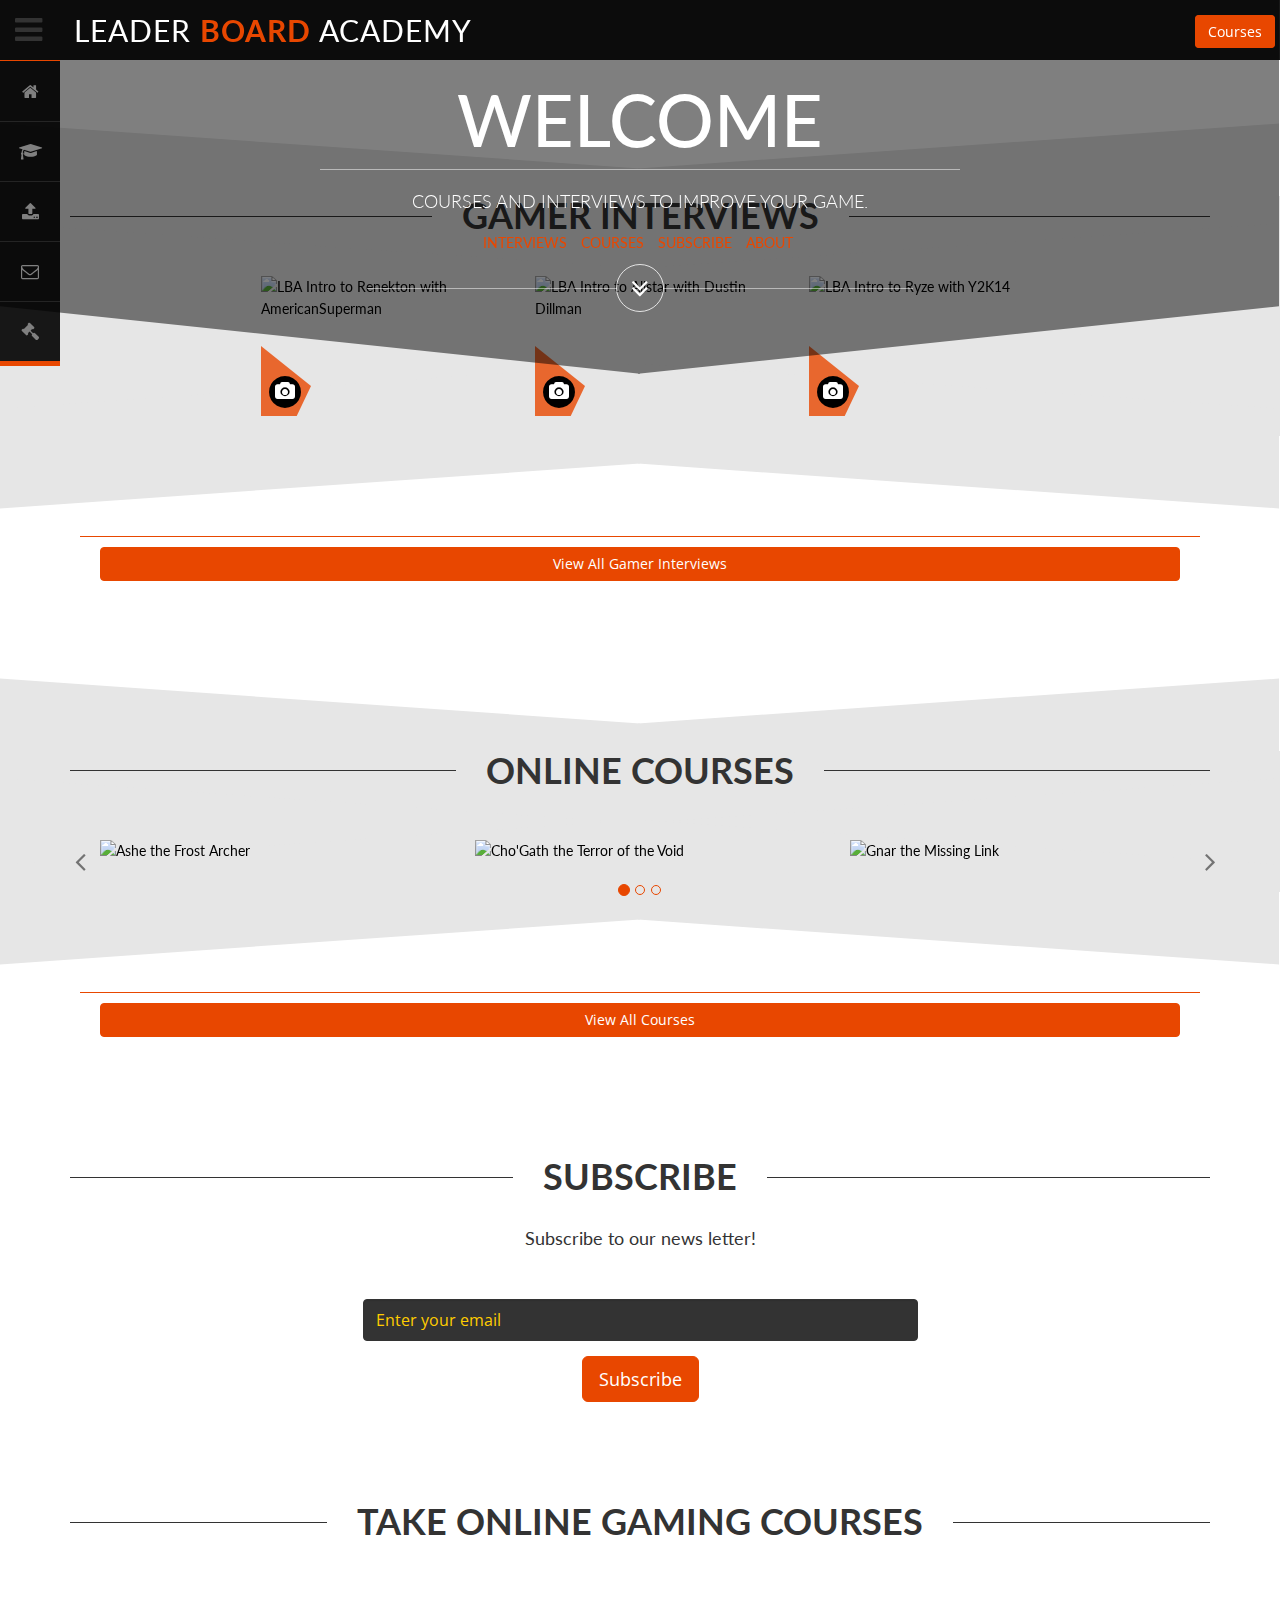
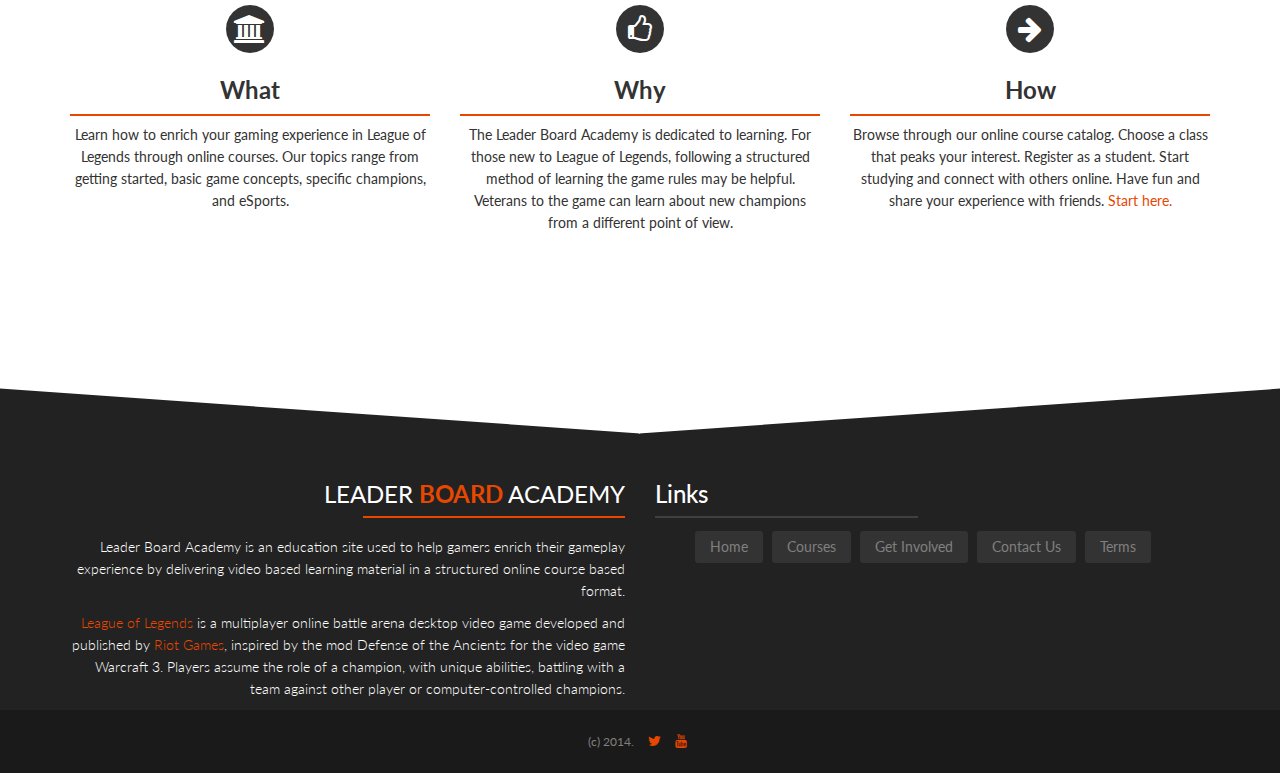
==== commit 3b9be7a6: "Updated index page and added the twitter link." ====
--- a/index.html
+++ b/index.html
@@ -207,6 +207,8 @@
           <div class="inner-navbar">
             <ul class="list-inline">
       
+              <li><a class="scroll" href="#g-interviews">interviews</a></li>
+      
       
               <li><a class="scroll" href="#g-courses">courses</a></li>
       
@@ -229,6 +231,92 @@
     <div class="chevron-top pointers-none"></div>
 
 
+  
+    <!-- Interviews -->
+    <section id="g-interviews" class="section-padded">
+        <div class="chevron-slider-core">
+            <div class="chevron-slider-top"></div>
+            <div class="chevron-slider-bottom"></div>
+            <div class="container">
+              <h1 class="main-title">
+                <span>Gamer Interviews</span>
+              </h1>
+              <ul class="portfolio">
+        
+                <li class="inviewFade interviewEntry">
+                  <div class="portfolio-thumb-svg svg-animation">
+                    <div class="svg-hover" data-path-hover="M 0,140 220,140 250,70 220,0 0,0 z">
+                      <figure>
+                        <img alt="LBA Intro to Renekton with AmericanSuperman" src="//img.youtube.com/vi/U1nWalY0S8U/mqdefault.jpg" class="channelImg" />
+                        <svg viewBox="0 0 350 140" preserveAspectRatio="none">
+                          <path d="M 0 140 L 0 140 L 50 140 L 70 110 L 0 70 L 0 0 z " />
+                        </svg>
+                        <figcaption>
+                          <div class="portfolio-thumb-description">LBA Intro to Renekton with AmericanSuperman</div>
+                          <a href="//www.youtube.com/embed/U1nWalY0S8U" class="open-image fancybox-media" rel="group" title="LBA Intro to Renekton with AmericanSuperman">
+                            <span class="fa-stack fa-lg">
+                              <i class="fa fa-circle fa-stack-2x"></i>
+                              <i class="fa fa-camera fa-stack-1x fa-inverse"></i>
+                            </span>
+                          </a>
+                        </figcaption>
+                      </figure>
+                    </div>
+                  </div>
+                </li>
+        
+                <li class="inviewFade interviewEntry">
+                  <div class="portfolio-thumb-svg svg-animation">
+                    <div class="svg-hover" data-path-hover="M 0,140 220,140 250,70 220,0 0,0 z">
+                      <figure>
+                        <img alt="LBA Intro to Alistar with Dustin Dillman" src="//img.youtube.com/vi/gGpHgcNxHJw/mqdefault.jpg" class="channelImg" />
+                        <svg viewBox="0 0 350 140" preserveAspectRatio="none">
+                          <path d="M 0 140 L 0 140 L 50 140 L 70 110 L 0 70 L 0 0 z " />
+                        </svg>
+                        <figcaption>
+                          <div class="portfolio-thumb-description">LBA Intro to Alistar with Dustin Dillman</div>
+                          <a href="//www.youtube.com/embed/gGpHgcNxHJw" class="open-image fancybox-media" rel="group" title="LBA Intro to Alistar with Dustin Dillman">
+                            <span class="fa-stack fa-lg">
+                              <i class="fa fa-circle fa-stack-2x"></i>
+                              <i class="fa fa-camera fa-stack-1x fa-inverse"></i>
+                            </span>
+                          </a>
+                        </figcaption>
+                      </figure>
+                    </div>
+                  </div>
+                </li>
+        
+                <li class="inviewFade interviewEntry">
+                  <div class="portfolio-thumb-svg svg-animation">
+                    <div class="svg-hover" data-path-hover="M 0,140 220,140 250,70 220,0 0,0 z">
+                      <figure>
+                        <img alt="LBA Intro to Ryze with Y2K14" src="//img.youtube.com/vi/kNySVdGaW8E/mqdefault.jpg" class="channelImg" />
+                        <svg viewBox="0 0 350 140" preserveAspectRatio="none">
+                          <path d="M 0 140 L 0 140 L 50 140 L 70 110 L 0 70 L 0 0 z " />
+                        </svg>
+                        <figcaption>
+                          <div class="portfolio-thumb-description">LBA Intro to Ryze with Y2K14</div>
+                          <a href="//www.youtube.com/embed/kNySVdGaW8E" class="open-image fancybox-media" rel="group" title="LBA Intro to Ryze with Y2K14">
+                            <span class="fa-stack fa-lg">
+                              <i class="fa fa-circle fa-stack-2x"></i>
+                              <i class="fa fa-camera fa-stack-1x fa-inverse"></i>
+                            </span>
+                          </a>
+                        </figcaption>
+                      </figure>
+                    </div>
+                  </div>
+                </li>
+        
+              </ul>
+            </div>
+        </div>
+        <div class="section-description-theme-separator">
+          <p><a href="http://www.youtube.com/user/leaderboardacademy/videos" role="button" class="btn btn-primary btn-block">View All Gamer Interviews</a></p>
+        </div>
+    </section>
+    <!-- Interviews -->
   
 
 
@@ -736,13 +824,21 @@
       <div class="container text-center">
         <ul class="copyrights list-inline">
           <li>
-            <p>(c) 2014. League of Legends, characters, images and all other copyrighted content related to League of Legends are the property of Riot Games, Inc. All rights reserved. </p>
+            <p>(c) 2014.</p>
           </li>
     
+          <li>
+            <a href="https://twitter.com/leaderboardacad"><i class="fa fa-twitter"></i></a>
+          </li>
+    
+    
+          <li>
+            <a href="https://www.youtube.com/user/leaderboardacademy/videos"><i class="fa fa-youtube"></i></a>
+          </li>
+    
     
     
         </ul>
-      }
       </div>
     </section>
     <!-- SUB FOOTER -->
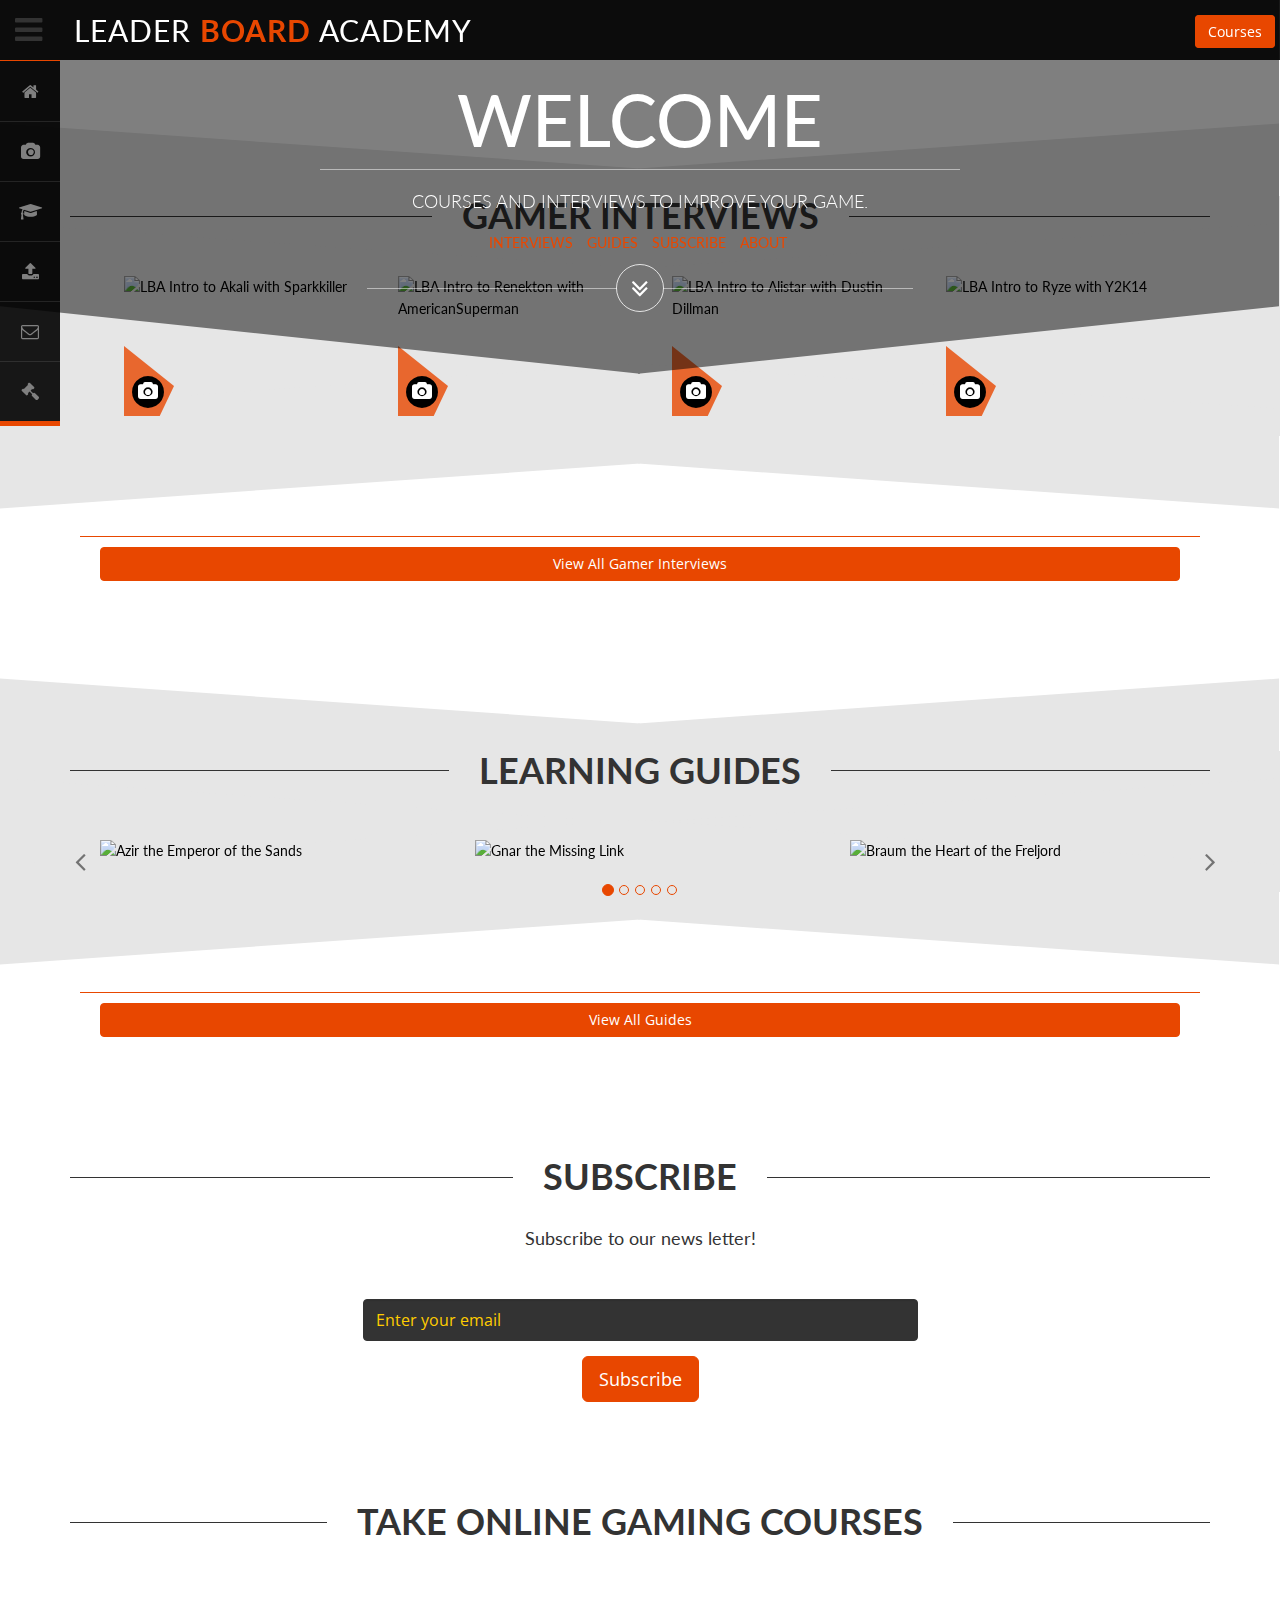
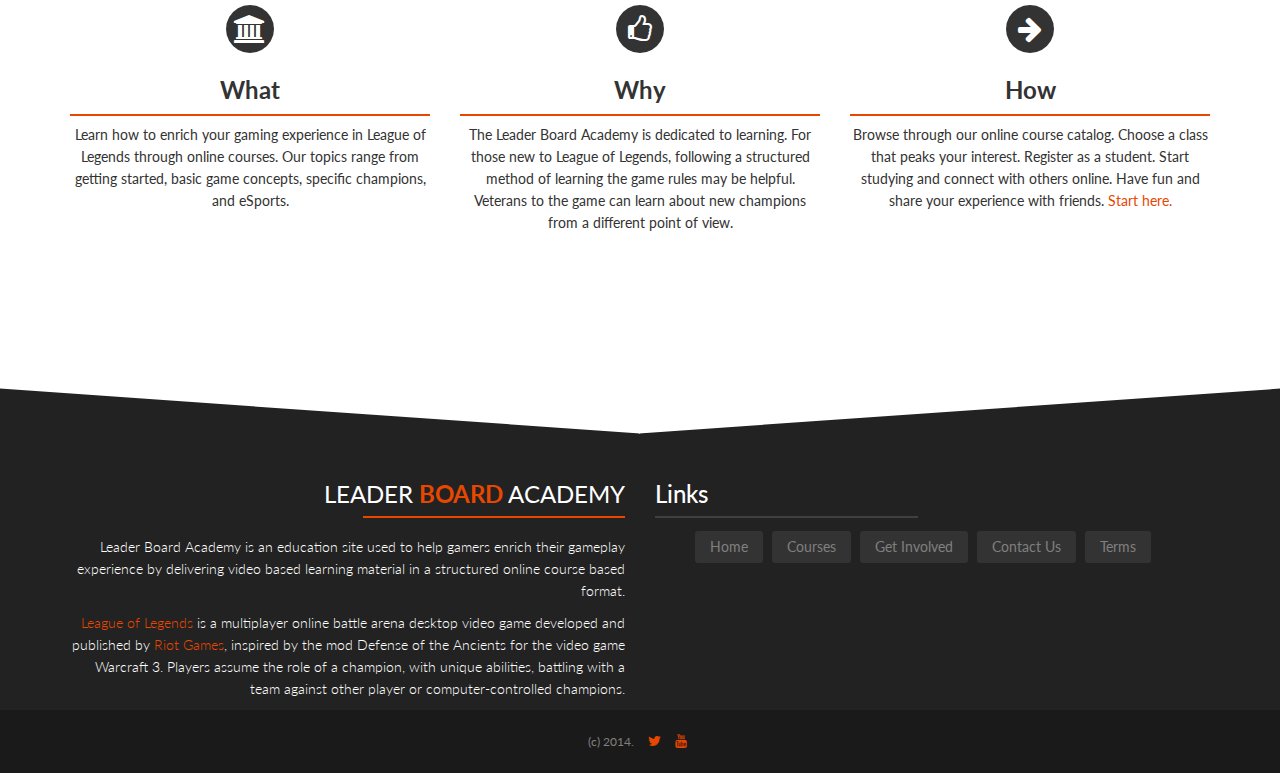
==== commit 0e55182f: "Updated the index page. Added game interviews to the navigation." ====
--- a/index.html
+++ b/index.html
@@ -61,6 +61,15 @@
                     <span>Home</span>
                   </a>
                 </li>
+          
+                <li>
+                  <div class="gn-selector"></div>
+                  <a title="Gamer Interviews" href="http://www.youtube.com/user/leaderboardacademy/videos">
+                    <i class="fa fa-camera"></i>&nbsp;
+                    <span>Gamer Interviews</span>
+                  </a>
+                </li>
+          
           
                 <li>
                   <div class="gn-selector"></div>
@@ -210,7 +219,7 @@
               <li><a class="scroll" href="#g-interviews">interviews</a></li>
       
       
-              <li><a class="scroll" href="#g-courses">courses</a></li>
+              <li><a class="scroll" href="#g-guides">guides</a></li>
       
               <li><a class="scroll" href="#g-subscribe">subscribe</a></li>
               <li><a class="scroll" href="#g-about">about</a></li>
@@ -218,7 +227,7 @@
             </ul>
           </div>
 
-          <a href="#g-courses" class="scroll">
+          <a href="#g-guides" class="scroll">
             <div class="btn-welcome">
               <span><i class="fa fa-angle-double-down fa-2x"></i>
               </span>
@@ -242,6 +251,28 @@
                 <span>Gamer Interviews</span>
               </h1>
               <ul class="portfolio">
+        
+                <li class="inviewFade interviewEntry">
+                  <div class="portfolio-thumb-svg svg-animation">
+                    <div class="svg-hover" data-path-hover="M 0,140 220,140 250,70 220,0 0,0 z">
+                      <figure>
+                        <img alt="LBA Intro to Akali with Sparkkiller" src="//img.youtube.com/vi/WH_KznXbp6g/mqdefault.jpg" class="channelImg" />
+                        <svg viewBox="0 0 350 140" preserveAspectRatio="none">
+                          <path d="M 0 140 L 0 140 L 50 140 L 70 110 L 0 70 L 0 0 z " />
+                        </svg>
+                        <figcaption>
+                          <div class="portfolio-thumb-description">LBA Intro to Akali with Sparkkiller</div>
+                          <a href="//www.youtube.com/embed/WH_KznXbp6g" class="open-image fancybox-media" rel="group" title="LBA Intro to Akali with Sparkkiller">
+                            <span class="fa-stack fa-lg">
+                              <i class="fa fa-circle fa-stack-2x"></i>
+                              <i class="fa fa-camera fa-stack-1x fa-inverse"></i>
+                            </span>
+                          </a>
+                        </figcaption>
+                      </figure>
+                    </div>
+                  </div>
+                </li>
         
                 <li class="inviewFade interviewEntry">
                   <div class="portfolio-thumb-svg svg-animation">
@@ -322,13 +353,13 @@
 
   
     <!-- Courses -->
-    <section id="g-courses" class="section-padded">
+    <section id="g-guides" class="section-padded">
         <div class="chevron-slider-core">
             <div class="chevron-slider-top"></div>
             <div class="chevron-slider-bottom"></div>
             <div class="container">
               <h1 class="main-title">
-                <span>Online Courses</span>
+                <span>Learning Guides</span>
               </h1>
               <div id="carousel-02" class="carousel slide carousel-fade carousel-02" data-ride="carousel">
                   <!-- Wrapper for slides -->
@@ -344,14 +375,14 @@
                           <div class="blog-topic-svg-invert svg-animation">
                             <div class="svg-hover" data-path-hover="M 0,250 370,250 430,100 370,0 0,0 z">
                               <figure>
-                                <img alt="Ashe the Frost Archer" src="//ddragon.leagueoflegends.com/cdn/img/champion/splash/Ashe_1.jpg" class="courseCarouselImg" />
-                                <svg viewBox="0 0 540 250" preserveAspectRatio="none">
-                                  <path d="M 0 250 L 0 250 L 0 125 L 0 0 L 0 0 L 0 0 z " />
-                                </svg>
-                                <figcaption>
-                                  <div class="topic-name">Ashe Learning Guide</div>
-                                  <div class="topic-date">September 2014</div>
-                                  <a href="http://courses.leaderboardacademy.com/1409k_lol_champ_ashe/preview" class="btn btn-primary pull-left" role="button">Register</a>
+                                <img alt="Azir the Emperor of the Sands" src="//ddragon.leagueoflegends.com/cdn/img/champion/splash/Azir_1.jpg" class="courseCarouselImg" />
+                                <svg viewBox="0 0 540 250" preserveAspectRatio="none">
+                                  <path d="M 0 250 L 0 250 L 0 125 L 0 0 L 0 0 L 0 0 z " />
+                                </svg>
+                                <figcaption>
+                                  <div class="topic-name">Azir Learning Guide</div>
+                                  <div class="topic-date">September 2014</div>
+                                  <a href="http://courses.leaderboardacademy.com/1409k_lol_champ_azir/preview" class="btn btn-primary pull-left" role="button">Register</a>
                                 </figcaption>
                               </figure>
                             </div>
@@ -366,14 +397,14 @@
                           <div class="blog-topic-svg-invert svg-animation">
                             <div class="svg-hover" data-path-hover="M 0,250 370,250 430,100 370,0 0,0 z">
                               <figure>
-                                <img alt="Cho'Gath the Terror of the Void" src="//ddragon.leagueoflegends.com/cdn/img/champion/splash/Chogath_1.jpg" class="courseCarouselImg" />
-                                <svg viewBox="0 0 540 250" preserveAspectRatio="none">
-                                  <path d="M 0 250 L 0 250 L 0 125 L 0 0 L 0 0 L 0 0 z " />
-                                </svg>
-                                <figcaption>
-                                  <div class="topic-name">Cho'Gath Learning Guide</div>
-                                  <div class="topic-date">September 2014</div>
-                                  <a href="http://courses.leaderboardacademy.com/1409k_lol_champ_chogath/preview" class="btn btn-primary pull-left" role="button">Register</a>
+                                <img alt="Gnar the Missing Link" src="//ddragon.leagueoflegends.com/cdn/img/champion/splash/Gnar_1.jpg" class="courseCarouselImg" />
+                                <svg viewBox="0 0 540 250" preserveAspectRatio="none">
+                                  <path d="M 0 250 L 0 250 L 0 125 L 0 0 L 0 0 L 0 0 z " />
+                                </svg>
+                                <figcaption>
+                                  <div class="topic-name">Gnar Learning Guide</div>
+                                  <div class="topic-date">September 2014</div>
+                                  <a href="http://courses.leaderboardacademy.com/1409k_lol_champ_gnar/preview" class="btn btn-primary pull-left" role="button">Register</a>
                                 </figcaption>
                               </figure>
                             </div>
@@ -388,14 +419,14 @@
                           <div class="blog-topic-svg-invert svg-animation">
                             <div class="svg-hover" data-path-hover="M 0,250 370,250 430,100 370,0 0,0 z">
                               <figure>
-                                <img alt="Gnar the Missing Link" src="//ddragon.leagueoflegends.com/cdn/img/champion/splash/Gnar_1.jpg" class="courseCarouselImg" />
-                                <svg viewBox="0 0 540 250" preserveAspectRatio="none">
-                                  <path d="M 0 250 L 0 250 L 0 125 L 0 0 L 0 0 L 0 0 z " />
-                                </svg>
-                                <figcaption>
-                                  <div class="topic-name">Gnar Learning Guide</div>
-                                  <div class="topic-date">September 2014</div>
-                                  <a href="http://courses.leaderboardacademy.com/1409k_lol_champ_gnar/preview" class="btn btn-primary pull-left" role="button">Register</a>
+                                <img alt="Braum the Heart of the Freljord" src="//ddragon.leagueoflegends.com/cdn/img/champion/splash/Braum_1.jpg" class="courseCarouselImg" />
+                                <svg viewBox="0 0 540 250" preserveAspectRatio="none">
+                                  <path d="M 0 250 L 0 250 L 0 125 L 0 0 L 0 0 L 0 0 z " />
+                                </svg>
+                                <figcaption>
+                                  <div class="topic-name">Braum Learning Guide</div>
+                                  <div class="topic-date">September 2014</div>
+                                  <a href="http://courses.leaderboardacademy.com/1409k_lol_champ_braum/preview" class="btn btn-primary pull-left" role="button">Register</a>
                                 </figcaption>
                               </figure>
                             </div>
@@ -418,14 +449,14 @@
                           <div class="blog-topic-svg-invert svg-animation">
                             <div class="svg-hover" data-path-hover="M 0,250 370,250 430,100 370,0 0,0 z">
                               <figure>
-                                <img alt="Braum the Heart of the Freljord" src="//ddragon.leagueoflegends.com/cdn/img/champion/splash/Braum_1.jpg" class="courseCarouselImg" />
-                                <svg viewBox="0 0 540 250" preserveAspectRatio="none">
-                                  <path d="M 0 250 L 0 250 L 0 125 L 0 0 L 0 0 L 0 0 z " />
-                                </svg>
-                                <figcaption>
-                                  <div class="topic-name">Braum Learning Guide</div>
-                                  <div class="topic-date">September 2014</div>
-                                  <a href="http://courses.leaderboardacademy.com/1409k_lol_champ_braum/preview" class="btn btn-primary pull-left" role="button">Register</a>
+                                <img alt="Yasuo The Unforgiven" src="//ddragon.leagueoflegends.com/cdn/img/champion/splash/Yasuo_1.jpg" class="courseCarouselImg" />
+                                <svg viewBox="0 0 540 250" preserveAspectRatio="none">
+                                  <path d="M 0 250 L 0 250 L 0 125 L 0 0 L 0 0 L 0 0 z " />
+                                </svg>
+                                <figcaption>
+                                  <div class="topic-name">Yasuo Learning Guide</div>
+                                  <div class="topic-date">September 2014</div>
+                                  <a href="http://courses.leaderboardacademy.com/1409l_lol_champ_yasuo/preview" class="btn btn-primary pull-left" role="button">Register</a>
                                 </figcaption>
                               </figure>
                             </div>
@@ -440,14 +471,14 @@
                           <div class="blog-topic-svg-invert svg-animation">
                             <div class="svg-hover" data-path-hover="M 0,250 370,250 430,100 370,0 0,0 z">
                               <figure>
-                                <img alt="Master Yi the Wuju Bladesman" src="//ddragon.leagueoflegends.com/cdn/img/champion/splash/MasterYi_1.jpg" class="courseCarouselImg" />
-                                <svg viewBox="0 0 540 250" preserveAspectRatio="none">
-                                  <path d="M 0 250 L 0 250 L 0 125 L 0 0 L 0 0 L 0 0 z " />
-                                </svg>
-                                <figcaption>
-                                  <div class="topic-name">Master Yi Learning Guide</div>
-                                  <div class="topic-date">September 2014</div>
-                                  <a href="http://courses.leaderboardacademy.com/1409k_lol_champ_masteryi/preview" class="btn btn-primary pull-left" role="button">Register</a>
+                                <img alt="Vel'Koz The Eye Of The Void" src="//ddragon.leagueoflegends.com/cdn/img/champion/splash/Velkoz_1.jpg" class="courseCarouselImg" />
+                                <svg viewBox="0 0 540 250" preserveAspectRatio="none">
+                                  <path d="M 0 250 L 0 250 L 0 125 L 0 0 L 0 0 L 0 0 z " />
+                                </svg>
+                                <figcaption>
+                                  <div class="topic-name">Vel'Koz Learning Guide</div>
+                                  <div class="topic-date">September 2014</div>
+                                  <a href="http://courses.leaderboardacademy.com/1409l_lol_champ_velkoz/preview" class="btn btn-primary pull-left" role="button">Register</a>
                                 </figcaption>
                               </figure>
                             </div>
@@ -462,14 +493,14 @@
                           <div class="blog-topic-svg-invert svg-animation">
                             <div class="svg-hover" data-path-hover="M 0,250 370,250 430,100 370,0 0,0 z">
                               <figure>
-                                <img alt="Azir the Emperor of the Sands" src="//ddragon.leagueoflegends.com/cdn/img/champion/splash/Azir_1.jpg" class="courseCarouselImg" />
-                                <svg viewBox="0 0 540 250" preserveAspectRatio="none">
-                                  <path d="M 0 250 L 0 250 L 0 125 L 0 0 L 0 0 L 0 0 z " />
-                                </svg>
-                                <figcaption>
-                                  <div class="topic-name">Azir Learning Guide</div>
-                                  <div class="topic-date">September 2014</div>
-                                  <a href="http://courses.leaderboardacademy.com/1409k_lol_champ_azir/preview" class="btn btn-primary pull-left" role="button">Register</a>
+                                <img alt="Jinx the Loose Cannon" src="//ddragon.leagueoflegends.com/cdn/img/champion/splash/Jinx_1.jpg" class="courseCarouselImg" />
+                                <svg viewBox="0 0 540 250" preserveAspectRatio="none">
+                                  <path d="M 0 250 L 0 250 L 0 125 L 0 0 L 0 0 L 0 0 z " />
+                                </svg>
+                                <figcaption>
+                                  <div class="topic-name">Jinx Learning Guide</div>
+                                  <div class="topic-date">September 2014</div>
+                                  <a href="http://courses.leaderboardacademy.com/1409k_lol_champ_jinx/preview" class="btn btn-primary pull-left" role="button">Register</a>
                                 </figcaption>
                               </figure>
                             </div>
@@ -492,14 +523,14 @@
                           <div class="blog-topic-svg-invert svg-animation">
                             <div class="svg-hover" data-path-hover="M 0,250 370,250 430,100 370,0 0,0 z">
                               <figure>
-                                <img alt="Jinx the Loose Cannon" src="//ddragon.leagueoflegends.com/cdn/img/champion/splash/Jinx_1.jpg" class="courseCarouselImg" />
-                                <svg viewBox="0 0 540 250" preserveAspectRatio="none">
-                                  <path d="M 0 250 L 0 250 L 0 125 L 0 0 L 0 0 L 0 0 z " />
-                                </svg>
-                                <figcaption>
-                                  <div class="topic-name">Jinx Learning Guide</div>
-                                  <div class="topic-date">September 2014</div>
-                                  <a href="http://courses.leaderboardacademy.com/1409k_lol_champ_jinx/preview" class="btn btn-primary pull-left" role="button">Register</a>
+                                <img alt="Sivir The Battle Mistress" src="//ddragon.leagueoflegends.com/cdn/img/champion/splash/Sivir_1.jpg" class="courseCarouselImg" />
+                                <svg viewBox="0 0 540 250" preserveAspectRatio="none">
+                                  <path d="M 0 250 L 0 250 L 0 125 L 0 0 L 0 0 L 0 0 z " />
+                                </svg>
+                                <figcaption>
+                                  <div class="topic-name">Sivir Learning Guide</div>
+                                  <div class="topic-date">September 2014</div>
+                                  <a href="http://courses.leaderboardacademy.com/1409l_lol_champ_sivir/preview" class="btn btn-primary pull-left" role="button">Register</a>
                                 </figcaption>
                               </figure>
                             </div>
@@ -514,6 +545,102 @@
                           <div class="blog-topic-svg-invert svg-animation">
                             <div class="svg-hover" data-path-hover="M 0,250 370,250 430,100 370,0 0,0 z">
                               <figure>
+                                <img alt="Morgana Fallen Angel" src="//ddragon.leagueoflegends.com/cdn/img/champion/splash/Morgana_1.jpg" class="courseCarouselImg" />
+                                <svg viewBox="0 0 540 250" preserveAspectRatio="none">
+                                  <path d="M 0 250 L 0 250 L 0 125 L 0 0 L 0 0 L 0 0 z " />
+                                </svg>
+                                <figcaption>
+                                  <div class="topic-name">Morgana Learning Guide</div>
+                                  <div class="topic-date">September 2014</div>
+                                  <a href="http://courses.leaderboardacademy.com/1409l_lol_champ_morgana/preview" class="btn btn-primary pull-left" role="button">Register</a>
+                                </figcaption>
+                              </figure>
+                            </div>
+                          </div>
+                        </div>
+              
+            
+              
+                    <!-- 9 : 8 : 2 -->
+              
+                        <div class="col-md-4 col-sm-6 col-sm-offset-0 col-xs-10 col-xs-offset-1">
+                          <div class="blog-topic-svg-invert svg-animation">
+                            <div class="svg-hover" data-path-hover="M 0,250 370,250 430,100 370,0 0,0 z">
+                              <figure>
+                                <img alt="Ashe the Frost Archer" src="//ddragon.leagueoflegends.com/cdn/img/champion/splash/Ashe_1.jpg" class="courseCarouselImg" />
+                                <svg viewBox="0 0 540 250" preserveAspectRatio="none">
+                                  <path d="M 0 250 L 0 250 L 0 125 L 0 0 L 0 0 L 0 0 z " />
+                                </svg>
+                                <figcaption>
+                                  <div class="topic-name">Ashe Learning Guide</div>
+                                  <div class="topic-date">September 2014</div>
+                                  <a href="http://courses.leaderboardacademy.com/1409k_lol_champ_ashe/preview" class="btn btn-primary pull-left" role="button">Register</a>
+                                </figcaption>
+                              </figure>
+                            </div>
+                          </div>
+                        </div>
+              
+                      <!-- close the div class='row' tag -->
+                      </div>
+                    <!-- close the div class='item' tag -->
+                    </div>
+              
+            
+              
+                    <!-- 10 : 9 : 0 -->
+              
+                    <div class="item">
+                      <div class="row">
+              
+                        <div class="col-md-4 col-sm-6 col-sm-offset-0 col-xs-10 col-xs-offset-1">
+                          <div class="blog-topic-svg-invert svg-animation">
+                            <div class="svg-hover" data-path-hover="M 0,250 370,250 430,100 370,0 0,0 z">
+                              <figure>
+                                <img alt="Cho'Gath the Terror of the Void" src="//ddragon.leagueoflegends.com/cdn/img/champion/splash/Chogath_1.jpg" class="courseCarouselImg" />
+                                <svg viewBox="0 0 540 250" preserveAspectRatio="none">
+                                  <path d="M 0 250 L 0 250 L 0 125 L 0 0 L 0 0 L 0 0 z " />
+                                </svg>
+                                <figcaption>
+                                  <div class="topic-name">Cho'Gath Learning Guide</div>
+                                  <div class="topic-date">September 2014</div>
+                                  <a href="http://courses.leaderboardacademy.com/1409k_lol_champ_chogath/preview" class="btn btn-primary pull-left" role="button">Register</a>
+                                </figcaption>
+                              </figure>
+                            </div>
+                          </div>
+                        </div>
+              
+            
+              
+                    <!-- 11 : 10 : 1 -->
+              
+                        <div class="col-md-4 col-sm-6 col-sm-offset-0 col-xs-10 col-xs-offset-1">
+                          <div class="blog-topic-svg-invert svg-animation">
+                            <div class="svg-hover" data-path-hover="M 0,250 370,250 430,100 370,0 0,0 z">
+                              <figure>
+                                <img alt="Master Yi the Wuju Bladesman" src="//ddragon.leagueoflegends.com/cdn/img/champion/splash/MasterYi_1.jpg" class="courseCarouselImg" />
+                                <svg viewBox="0 0 540 250" preserveAspectRatio="none">
+                                  <path d="M 0 250 L 0 250 L 0 125 L 0 0 L 0 0 L 0 0 z " />
+                                </svg>
+                                <figcaption>
+                                  <div class="topic-name">Master Yi Learning Guide</div>
+                                  <div class="topic-date">September 2014</div>
+                                  <a href="http://courses.leaderboardacademy.com/1409k_lol_champ_masteryi/preview" class="btn btn-primary pull-left" role="button">Register</a>
+                                </figcaption>
+                              </figure>
+                            </div>
+                          </div>
+                        </div>
+              
+            
+              
+                    <!-- 12 : 11 : 2 -->
+              
+                        <div class="col-md-4 col-sm-6 col-sm-offset-0 col-xs-10 col-xs-offset-1">
+                          <div class="blog-topic-svg-invert svg-animation">
+                            <div class="svg-hover" data-path-hover="M 0,250 370,250 430,100 370,0 0,0 z">
+                              <figure>
                                 <img alt="Kayle the Judicator" src="//ddragon.leagueoflegends.com/cdn/img/champion/splash/Kayle_1.jpg" class="courseCarouselImg" />
                                 <svg viewBox="0 0 540 250" preserveAspectRatio="none">
                                   <path d="M 0 250 L 0 250 L 0 125 L 0 0 L 0 0 L 0 0 z " />
@@ -528,9 +655,17 @@
                           </div>
                         </div>
               
-            
-              
-                    <!-- 9 : 8 : 2 -->
+                      <!-- close the div class='row' tag -->
+                      </div>
+                    <!-- close the div class='item' tag -->
+                    </div>
+              
+            
+              
+                    <!-- 13 : 12 : 0 -->
+              
+                    <div class="item">
+                      <div class="row">
               
                         <div class="col-md-4 col-sm-6 col-sm-offset-0 col-xs-10 col-xs-offset-1">
                           <div class="blog-topic-svg-invert svg-animation">
@@ -610,6 +745,30 @@
               
               
                       <!-- 9 : 8 :  -->
+              
+            
+              
+              
+                      <!-- 10 : 9 :  -->
+              
+                      <li data-target="#carousel-02" data-slide-to="3" ></li>
+              
+            
+              
+              
+                      <!-- 11 : 10 :  -->
+              
+            
+              
+              
+                      <!-- 12 : 11 :  -->
+              
+            
+              
+              
+                      <!-- 13 : 12 :  -->
+              
+                      <li data-target="#carousel-02" data-slide-to="4" ></li>
               
             
                   </ol>
@@ -623,7 +782,7 @@
             </div>
         </div>
         <div class="section-description-theme-separator">
-          <p><a href="http://courses.leaderboardacademy.com" role="button" class="btn btn-primary btn-block">View All Courses</a></p>
+          <p><a href="http://courses.leaderboardacademy.com" role="button" class="btn btn-primary btn-block">View All Guides</a></p>
         </div>
     </section>
   
